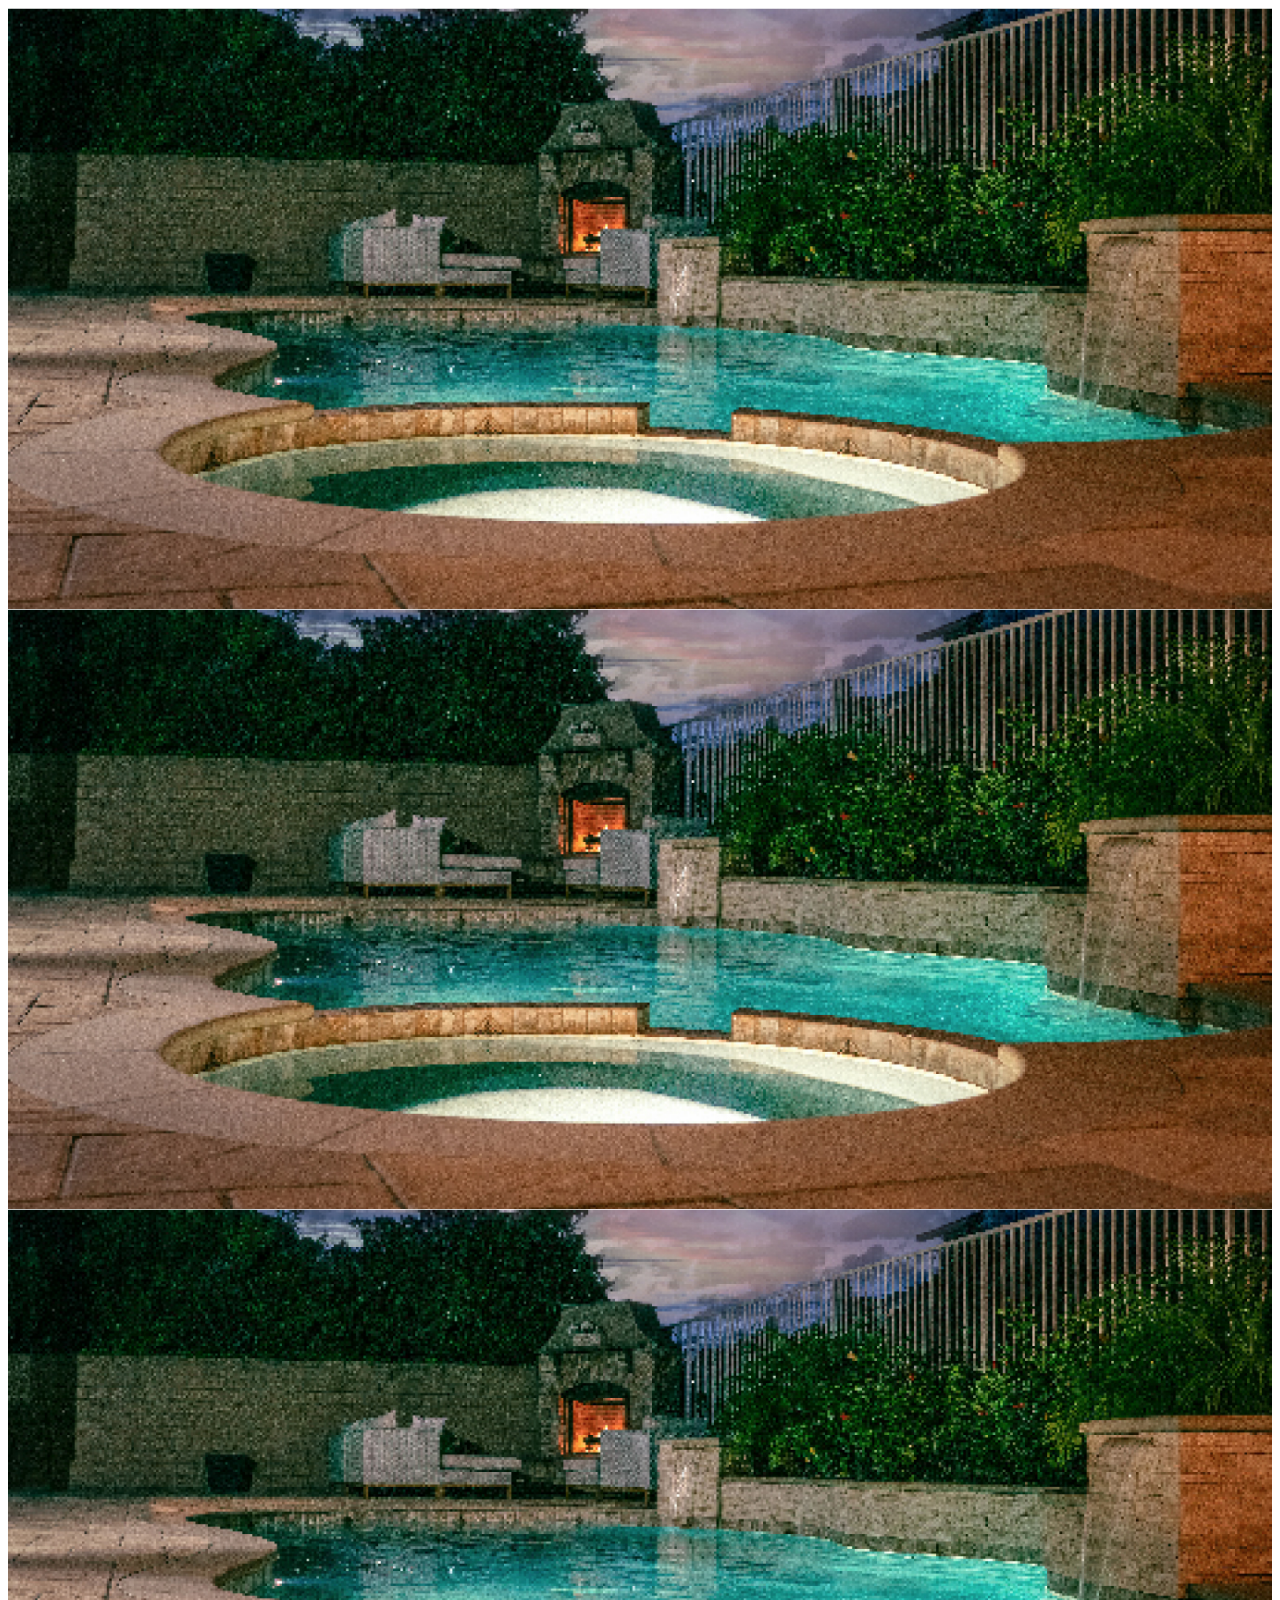
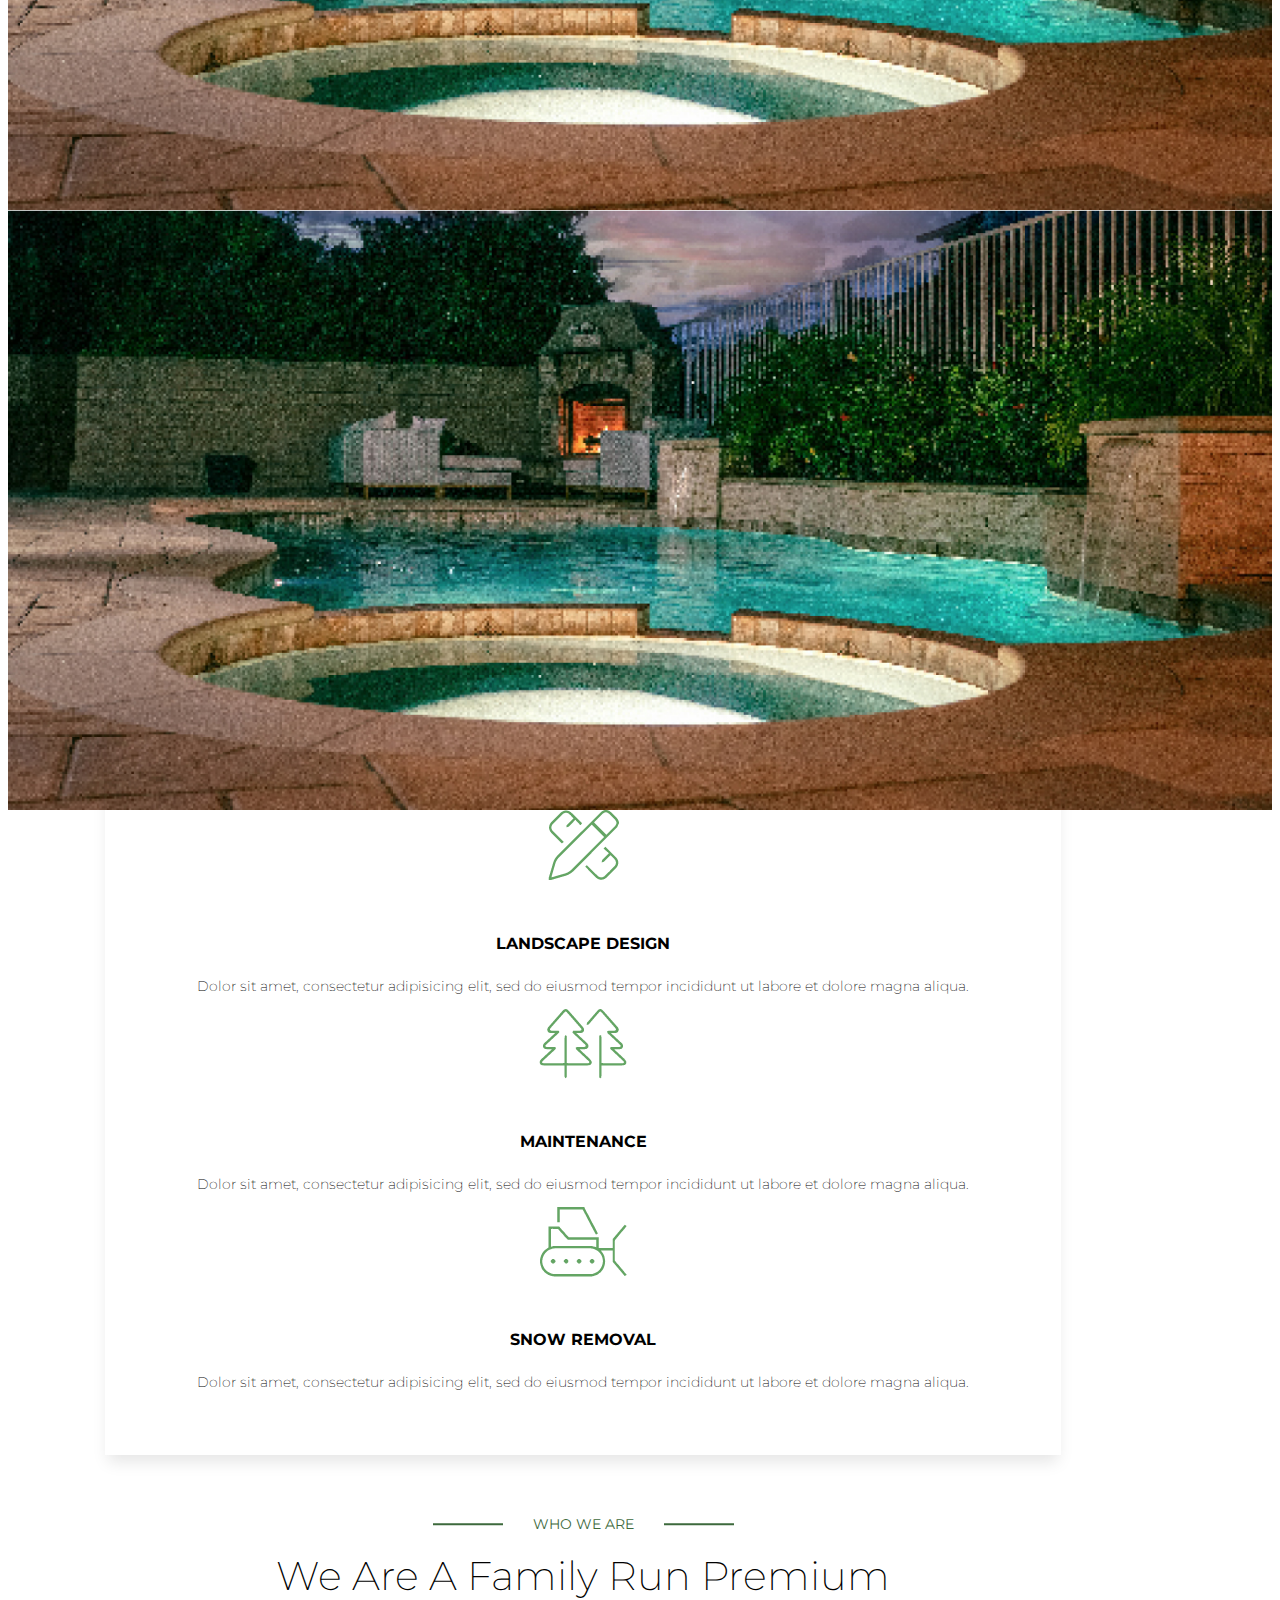
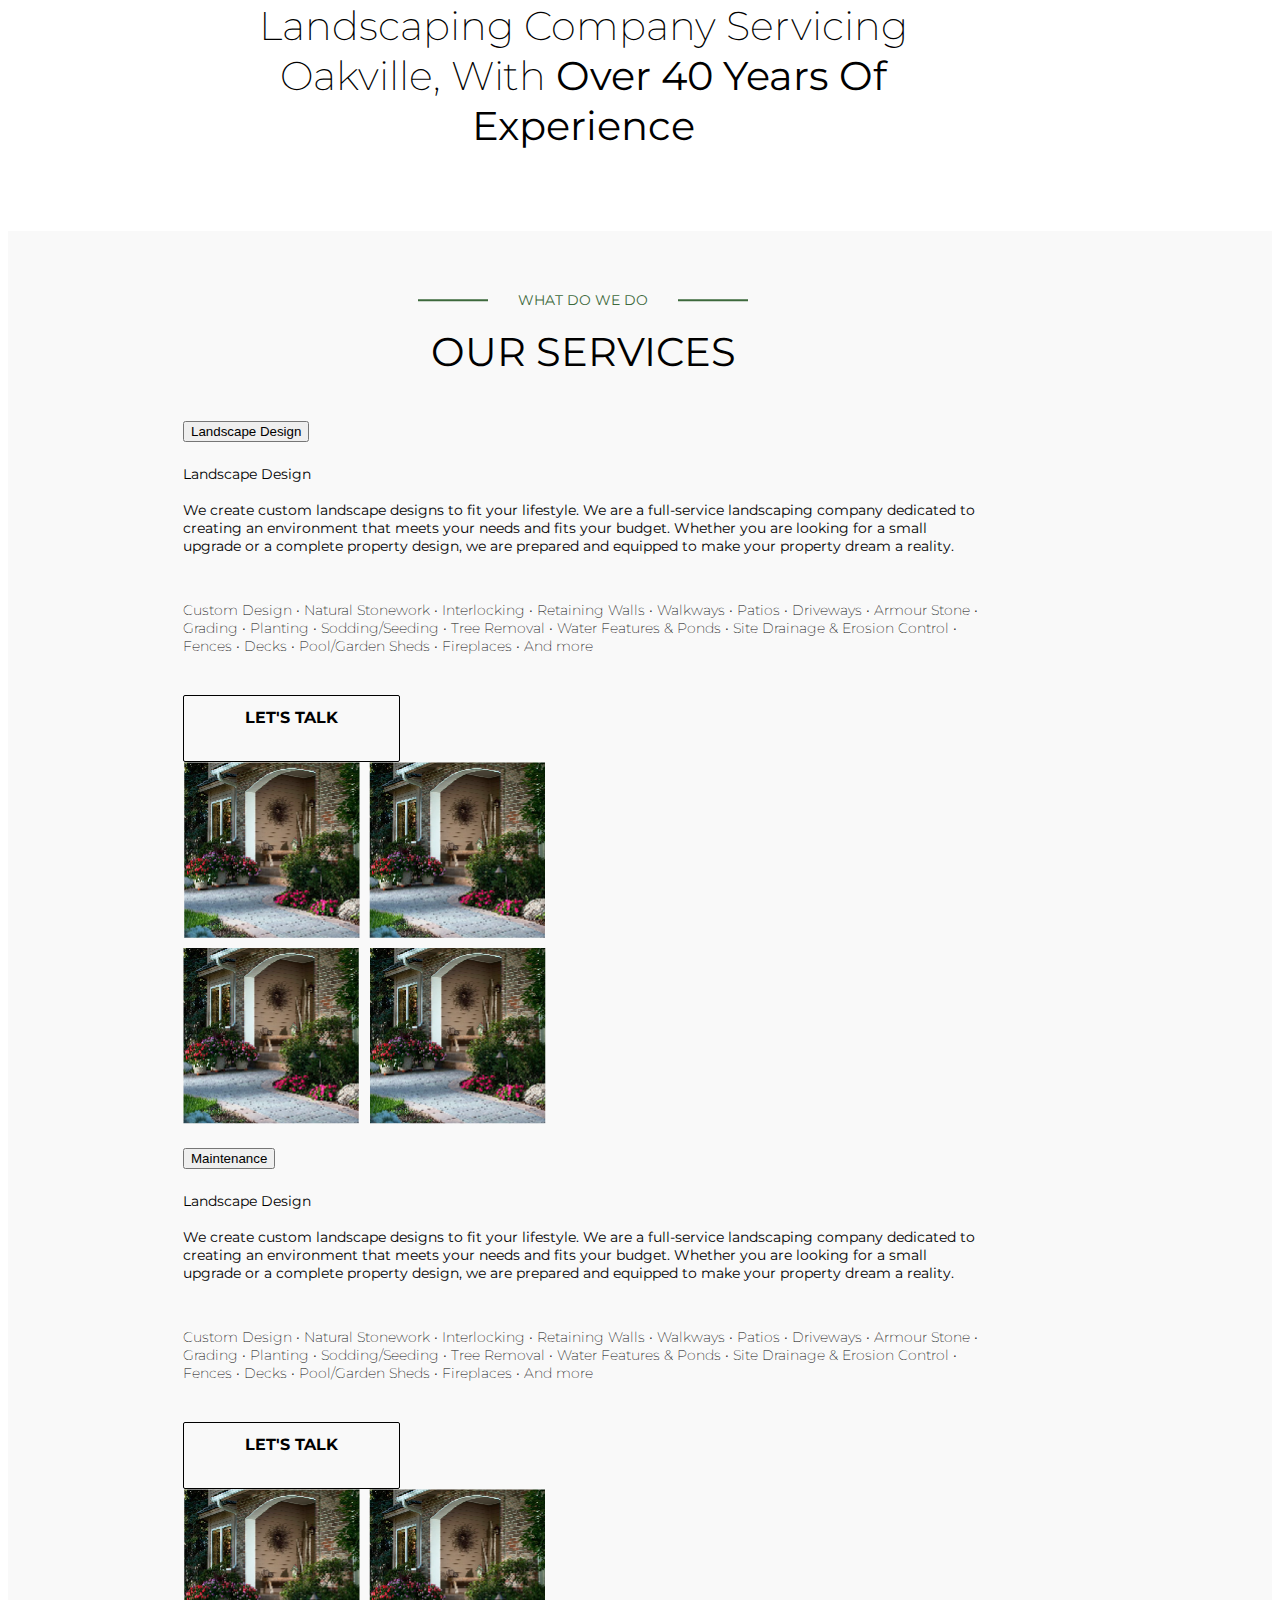
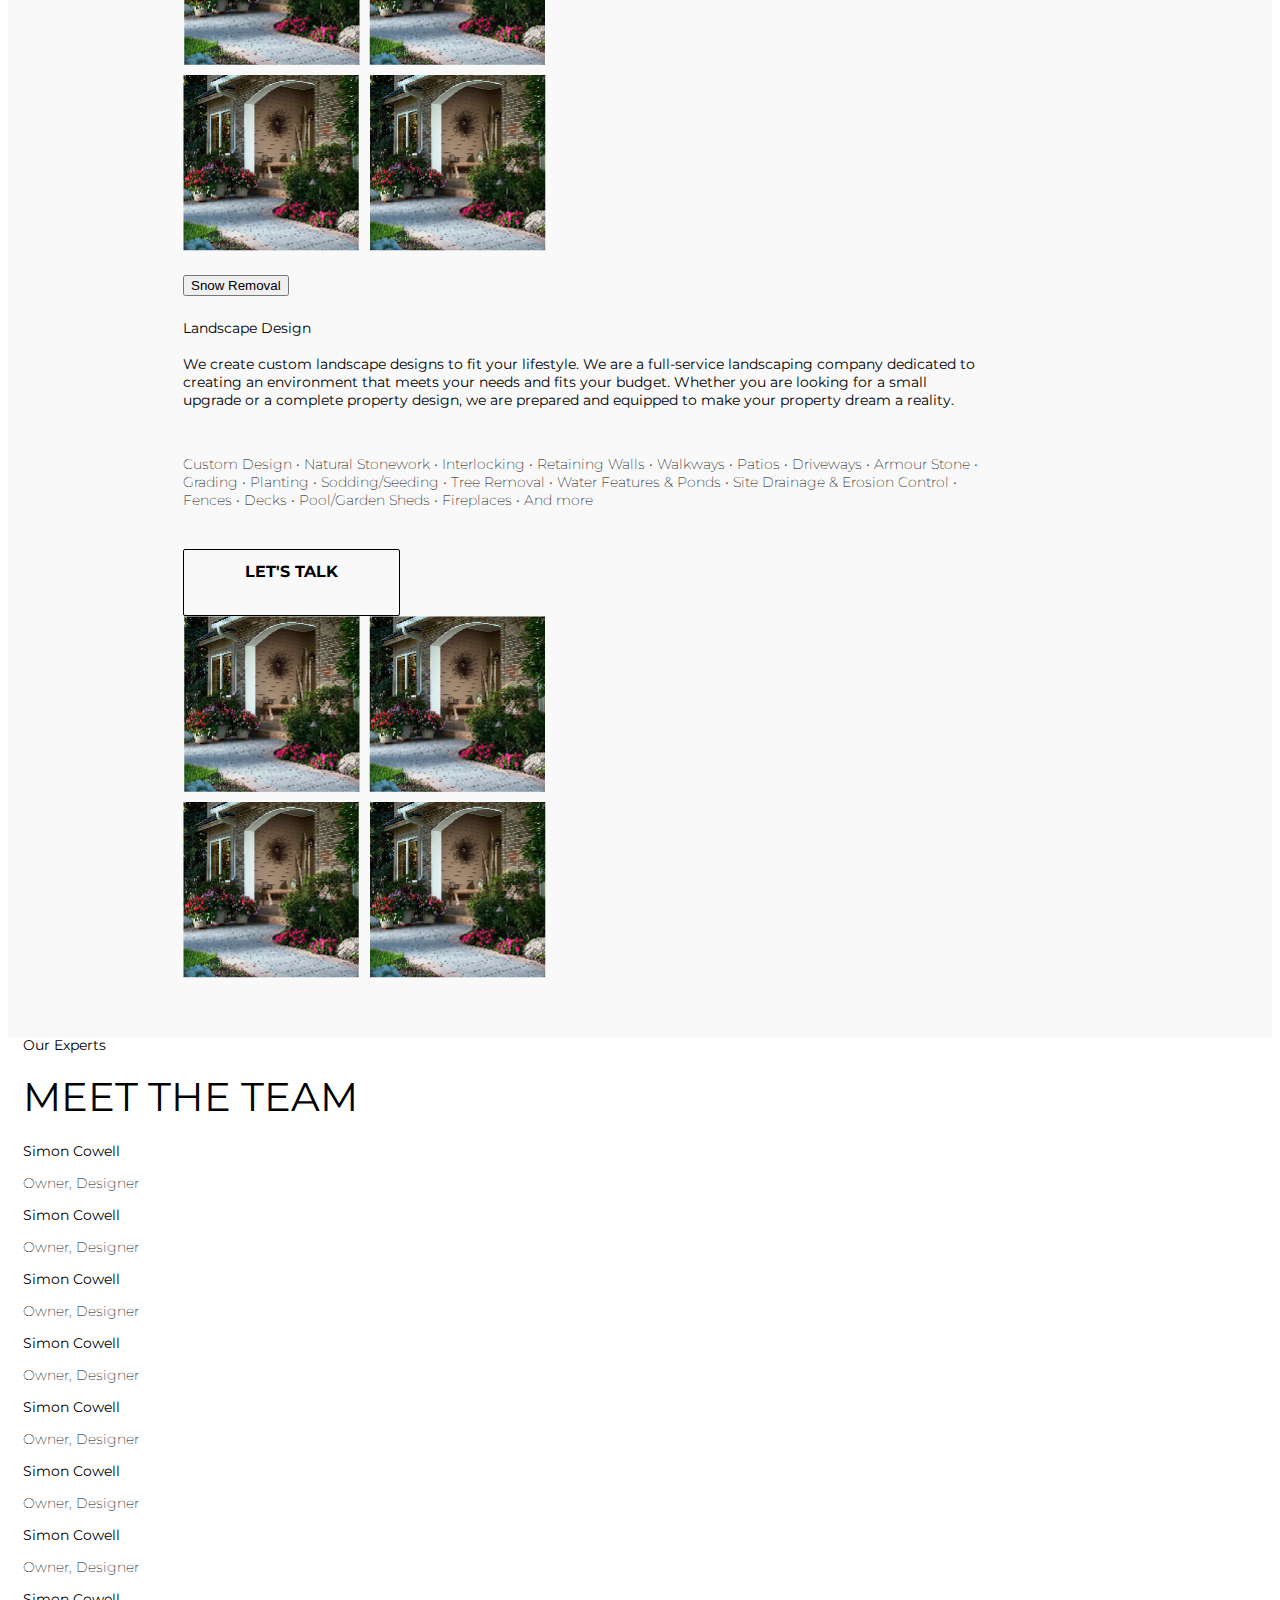
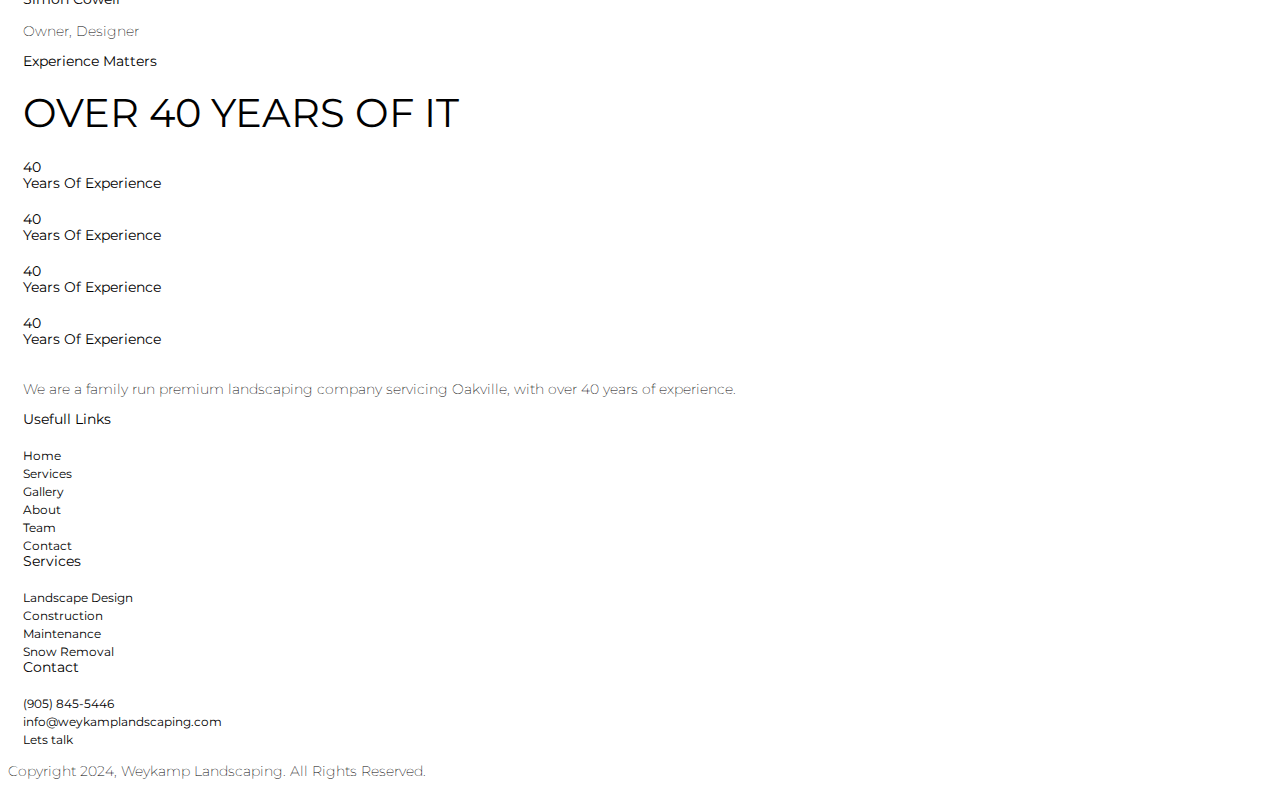
==== index.html @ 3dce8bfa "upload" ====
<!DOCTYPE html>
<html>
<head>
	<meta charset="utf-8">
	<meta name="viewport" content="width=device-width, initial-scale=1">
	<title>WEYCAMP</title>
	<link rel="preconnect" href="https://fonts.googleapis.com">
<link rel="preconnect" href="https://fonts.gstatic.com" crossorigin>
<link href="https://fonts.googleapis.com/css2?family=Montserrat:ital,wght@0,100..900;1,100..900&display=swap" rel="stylesheet">
	<link rel="stylesheet" type="text/css" href="css/style.css">
	<link href="https://cdn.jsdelivr.net/npm/bootstrap@5.2.0-beta1/dist/css/bootstrap.min.css" rel="stylesheet" integrity="sha384-0evHe/X+R7YkIZDRvuzKMRqM+OrBnVFBL6DOitfPri4tjfHxaWutUpFmBp4vmVor" crossorigin="anonymous">
	<link rel="stylesheet" href="https://cdnjs.cloudflare.com/ajax/libs/slick-carousel/1.8.1/slick-theme.css" integrity="sha512-6lLUdeQ5uheMFbWm3CP271l14RsX1xtx+J5x2yeIDkkiBpeVTNhTqijME7GgRKKi6hCqovwCoBTlRBEC20M8Mg==" crossorigin="anonymous" referrerpolicy="no-referrer">
	<link rel="stylesheet" href="https://cdnjs.cloudflare.com/ajax/libs/slick-carousel/1.8.1/slick.min.css" integrity="sha512-yHknP1/AwR+yx26cB1y0cjvQUMvEa2PFzt1c9LlS4pRQ5NOTZFWbhBig+X9G9eYW/8m0/4OXNx8pxJ6z57x0dw==" crossorigin="anonymous" referrerpolicy="no-referrer">
</head>
<body>
<div id="wrapper">
	<div class="banner">
		<div class="row">
				<div class="col-12">
					<div class="banner-slider">
						<div class="imgbox">
							<img src="images/banner.jpg" alt="Banner Image">
						</div>
						<div class="imgbox">
							<img src="images/banner.jpg" alt="Banner Image">
						</div>
						<div class="imgbox">
							<img src="images/banner.jpg" alt="Banner Image">
						</div>
						<div class="imgbox">
							<img src="images/banner.jpg" alt="Banner Image">
						</div>
					</div>
				</div>
			</div>
	</div>
<div class="banner-services">
	<div class="container">
		<div class="row">
			<div class="col-12">
				<div class="main-services">
					<div class="row">
						<div class="col-12 col-md-4">
							<div class="imgbox">
								<img src="images/pencil.png" alt="Icon">
							</div>
							<div class="contentbox">
								<h6>landscape Design</h6>
								<p>Dolor sit amet, consectetur adipisicing elit, sed do eiusmod tempor incididunt ut labore et dolore magna aliqua.</p>
							</div>
						</div>
						<div class="col-12 col-md-4">
							<div class="imgbox">
								<img src="images/tree.png" alt="Icon">
							</div>
							<div class="contentbox">
								<h6>maintenance</h6>
								<p>Dolor sit amet, consectetur adipisicing elit, sed do eiusmod tempor incididunt ut labore et dolore magna aliqua.</p>
							</div>
						</div>
						<div class="col-12 col-md-4">
							<div class="imgbox">
								<img src="images/folder.png" alt="Icon">
							</div>
							<div class="contentbox">
								<h6>snow removal</h6>
								<p>Dolor sit amet, consectetur adipisicing elit, sed do eiusmod tempor incididunt ut labore et dolore magna aliqua.</p>
							</div>
						</div>
					</div>
				</div>
			</div>
		</div>
	</div>
</div>
<section class="whoweare">
	<div class="container">
		<div class="row">
			<div class="col-12">
				<div class="contentbox">
					<h6 class="brown-one">Who we are</h6>
					<h1><span class="extra-light">We are a family run premium landscaping company servicing Oakville, with</span> over 40 years of experience</h1>
				</div>
			</div>
		</div>
	</div>
</section>
<section class="our-services">
        <div class="container">
            <div class="row">
                <div class="col-12">
                    <div class="contentbox">
                        <h6 class="brown-one">What do we do</h6>
                        <h2>Our Services</h2>
                    </div>
                </div>
            </div>
            <div class="row">
                <div class="accordion" id="accordionExample">
                    <div class="accordion-item">
                        <h2 class="accordion-header" id="headingOne">
                            <button class="accordion-button" type="button" data-bs-toggle="collapse" data-bs-target="#collapseOne" aria-expanded="true" aria-controls="collapseOne">
                                Landscape Design
                            </button>
                        </h2>
                        <div id="collapseOne" class="accordion-collapse collapse show" aria-labelledby="headingOne" data-bs-parent="#accordionExample">
                            <div class="accordion-body">
                                <div class="row align-items-center">
                                    <div class="col-12 col-md-8">
                                        <h6>Landscape Design</h6>
                                        <p class="regular">We create custom landscape designs to fit your lifestyle. We are a full-service landscaping company dedicated to creating an environment that meets your needs and fits your budget. Whether you are looking for a small upgrade or a complete property design, we are prepared and equipped to make your property dream a reality.</p><br>
                                        <p>Custom Design • Natural Stonework • Interlocking • Retaining Walls • Walkways • Patios • Driveways • Armour Stone • Grading • Planting • Sodding/Seeding • Tree Removal • Water Features & Ponds • Site Drainage & Erosion Control • Fences • Decks • Pool/Garden Sheds • Fireplaces • And more</p>
                                        <div class="btn-box">
                                            <a href="" class="mt-btn">Let's Talk</a>
                                        </div>
                                    </div>
                                    <div class="col-12 col-md-4">
                                        <div class="imgbox">
                                            <img src="images/gallery.png" alt="Gallery-Tab">
                                        </div>
                                    </div>
                                </div>
                            </div>
                        </div>
                    </div>
                    <div class="accordion-item">
                        <h2 class="accordion-header" id="headingTwo">
                            <button class="accordion-button collapsed" type="button" data-bs-toggle="collapse" data-bs-target="#collapseTwo" aria-expanded="false" aria-controls="collapseTwo">
                                Maintenance
                            </button>
                        </h2>
                        <div id="collapseTwo" class="accordion-collapse collapse" aria-labelledby="headingTwo" data-bs-parent="#accordionExample">
                             <div class="accordion-body">
                                <div class="row align-items-center">
                                    <div class="col-12 col-md-8">
                                        <h6>Landscape Design</h6>
                                        <p class="regular">We create custom landscape designs to fit your lifestyle. We are a full-service landscaping company dedicated to creating an environment that meets your needs and fits your budget. Whether you are looking for a small upgrade or a complete property design, we are prepared and equipped to make your property dream a reality.</p><br>
                                        <p>Custom Design • Natural Stonework • Interlocking • Retaining Walls • Walkways • Patios • Driveways • Armour Stone • Grading • Planting • Sodding/Seeding • Tree Removal • Water Features & Ponds • Site Drainage & Erosion Control • Fences • Decks • Pool/Garden Sheds • Fireplaces • And more</p>
                                        <div class="btn-box">
                                            <a href="" class="mt-btn">Let's Talk</a>
                                        </div>
                                    </div>
                                    <div class="col-12 col-md-4">
                                        <div class="imgbox">
                                            <img src="images/gallery.png" alt="Gallery-Tab">
                                        </div>
                                    </div>
                                </div>
                            </div>
                        </div>
                    </div>
                    <div class="accordion-item">
                        <h2 class="accordion-header" id="headingThree">
                            <button class="accordion-button collapsed" type="button" data-bs-toggle="collapse" data-bs-target="#collapseThree" aria-expanded="false" aria-controls="collapseThree">
                                Snow Removal
                            </button>
                        </h2>
                        <div id="collapseThree" class="accordion-collapse collapse" aria-labelledby="headingThree" data-bs-parent="#accordionExample">
                             <div class="accordion-body">
                                <div class="row align-items-center">
                                    <div class="col-12 col-md-8">
                                        <h6>Landscape Design</h6>
                                        <p class="regular">We create custom landscape designs to fit your lifestyle. We are a full-service landscaping company dedicated to creating an environment that meets your needs and fits your budget. Whether you are looking for a small upgrade or a complete property design, we are prepared and equipped to make your property dream a reality.</p><br>
                                        <p>Custom Design • Natural Stonework • Interlocking • Retaining Walls • Walkways • Patios • Driveways • Armour Stone • Grading • Planting • Sodding/Seeding • Tree Removal • Water Features & Ponds • Site Drainage & Erosion Control • Fences • Decks • Pool/Garden Sheds • Fireplaces • And more</p>
                                        <div class="btn-box">
                                            <a href="" class="mt-btn">Let's Talk</a>
                                        </div>
                                    </div>
                                    <div class="col-12 col-md-4">
                                        <div class="imgbox">
                                            <img src="images/gallery.png" alt="Gallery-Tab">
                                        </div>
                                    </div>
                                </div>
                            </div>
                        </div>
                    </div>
                    <!-- Add more accordion items as needed -->
                </div>
            </div>
        </div>
    </section>
<section class="our-experts">
	<div class="container">
		<div class="row">
			<div class="col-12">
				<div class="contentbox">
					<h6>Our Experts</h6>
					<h2>Meet the team</h2>
				</div>
			</div>
			<div class="col-3">
				<div class="imgbox">
					<img src="" alt="">
				</div>
				<div class="contentbox">
					<span>Simon Cowell</span>
					<p>Owner, Designer</p>
				</div>
			</div>
			<div class="col-3">
				<div class="imgbox">
					<img src="" alt="">
				</div>
				<div class="contentbox">
					<span>Simon Cowell</span>
					<p>Owner, Designer</p>
				</div>
			</div>
			<div class="col-3">
				<div class="imgbox">
					<img src="" alt="">
				</div>
				<div class="contentbox">
					<span>Simon Cowell</span>
					<p>Owner, Designer</p>
				</div>
			</div>
			<div class="col-3">
				<div class="imgbox">
					<img src="" alt="">
				</div>
				<div class="contentbox">
					<span>Simon Cowell</span>
					<p>Owner, Designer</p>
				</div>
			</div>
			<div class="col-3">
				<div class="imgbox">
					<img src="" alt="">
				</div>
				<div class="contentbox">
					<span>Simon Cowell</span>
					<p>Owner, Designer</p>
				</div>
			</div>
			<div class="col-3">
				<div class="imgbox">
					<img src="" alt="">
				</div>
				<div class="contentbox">
					<span>Simon Cowell</span>
					<p>Owner, Designer</p>
				</div>
			</div>
			<div class="col-3">
				<div class="imgbox">
					<img src="" alt="">
				</div>
				<div class="contentbox">
					<span>Simon Cowell</span>
					<p>Owner, Designer</p>
				</div>
			</div>
			<div class="col-3">
				<div class="imgbox">
					<img src="" alt="">
				</div>
				<div class="contentbox">
					<span>Simon Cowell</span>
					<p>Owner, Designer</p>
				</div>
			</div>
		</div>
	</div>
</section>
<section class="experience-matters">
	<div class="container">
		<div class="row">
			<div class="col-12">
				<div class="contentbox">
					<h6>experience matters</h6>
					<h1>over 40 years of it</h1>
				</div>
			</div>
			<div class="col-3">
				<div class="years-expert">
					<span>40</span>
					<h6>years of experience</h6>
				</div>
			</div>
			<div class="col-3">
				<div class="years-expert">
					<span>40</span>
					<h6>years of experience</h6>
				</div>
			</div>
			<div class="col-3">
				<div class="years-expert">
					<span>40</span>
					<h6>years of experience</h6>
				</div>
			</div>
			<div class="col-3">
				<div class="years-expert">
					<span>40</span>
					<h6>years of experience</h6>
				</div>
			</div>
		</div>
	</div>
</section>
<div class="image-gallery">
	<div class="container">
		<div class="row">
			<div class="col-12">
				<div class="contentbox">

				</div>
			</div>
		</div>
	</div>
</div>
<footer>
	<div class="container">
		<div class="row">
			<div class="col-3">
				<div class="footer-logo">
					<img src="" alt="">
				</div>
				<div class="footer-content">
					<p>We are a family run premium landscaping company servicing Oakville, with over 40 years of experience.</p>
				</div>
				<div class="col-3">
					<h6>Usefull Links</h6>
					<ul>
						<li>
							<a href="#" class="footer-link">Home</a>
						</li>
						<li>
							<a href="#" class="footer-link">Services</a>
						</li>
						<li>
							<a href="#" class="footer-link">Gallery</a>
						</li>
						<li>
							<a href="#" class="footer-link">About</a>
						</li>
						<li>
							<a href="#" class="footer-link">Team</a>
						</li>
						<li>
							<a href="#" class="footer-link">Contact</a>
						</li>
					</ul>
				</div>
				<div class="col-3">
					<h6>Services</h6>
					<ul>
						<li>
							<a href="#" class="footer-link">Landscape Design</a>
						</li>
						<li>
							<a href="#" class="footer-link">Construction</a>
						</li>
						<li>
							<a href="#" class="footer-link">Maintenance</a>
						</li>
						<li>
							<a href="#" class="footer-link">Snow Removal</a>
						</li>
					</ul>
				</div>
				<div class="col-3">
					<h6>Contact</h6>
					<ul>
						<li>
							<a href="#" class="footer-link"><img src="" alt="">(905) 845-5446</a>
						</li>
						<li>
							<a href="#" class="footer-link"><img src="" alt="">info@weykamplandscaping.com</a>
						</li>
						<div class="btn-box">
							<a href="" class="footer-btn">
								Lets talk
							</a>
						</div>
					</ul>
				</div>
		</div>
	</div>
</div>
<div class="row">
	<div class="col-12">
		<div class="contentbox">
			<p>Copyright 2024, Weykamp Landscaping. All Rights Reserved.</p>
		</div>
	</div>
</div>
</footer>


<script src="https://ajax.googleapis.com/ajax/libs/jquery/3.6.0/jquery.min.js"></script>
<script src="js/custom.js"></script>

<script src="https://cdn.jsdelivr.net/npm/bootstrap@5.0.2/dist/js/bootstrap.bundle.min.js" integrity="sha384-MrcW6ZMFYlzcLA8Nl+NtUVF0sA7MsXsP1UyJoMp4YLEuNSfAP+JcXn/tWtIaxVXM" crossorigin="anonymous"></script>
<script src="https://cdnjs.cloudflare.com/ajax/libs/slick-carousel/1.8.1/slick.min.js" integrity="sha512-XtmMtDEcNz2j7ekrtHvOVR4iwwaD6o/FUJe6+Zq+HgcCsk3kj4uSQQR8weQ2QVj1o0Pk6PwYLohm206ZzNfubg==" crossorigin="anonymous" referrerpolicy="no-referrer"></script>
</body>
</html>
---- css/style.css ----
html, body {

	 -webkit-font-smoothing: antialiased;
	-moz-osx-font-smoothing: grayscale;
}
/* RESET  */
body {font: 400 14px/18px 'Montserrat'; min-width: 320px; color: #000; }
body.nav-open .top {
  -webkit-transform: translateY(7.3px) rotateZ(45deg);
  -moz-transform: translateY(7.3px) rotateZ(45deg);
  -ms-transform: translateY(7.3px) rotateZ(45deg);
  -o-transform: translateY(7.3px) rotateZ(45deg);
  transform: translateY(7.3px) rotateZ(45deg);
}
body.nav-open .middle {width: 0 !important; }
body.nav-open .bottom { 
  -webkit-transform: translateY(-8.8px) rotateZ(-45deg);
  -moz-transform: translateY(-8.8px) rotateZ(-45deg);
  -ms-transform: translateY(-8.8px) rotateZ(-45deg);
  -o-transform: translateY(-8.8px) rotateZ(-45deg);
  transform: translateY(-8.8px) rotateZ(-45deg);
}
.container { max-width: 1120px;}
.container,
.container-fluid{padding-left: 15px;padding-right: 15px;}

/* Media */


/* Wrapper CSS */
#wrapper{-moz-transition: all 0.25s linear;-webkit-transition: all 0.25s linear;-o-transition: all 0.25s linear;transition: all 0.25s linear;width: 100%;max-width: 100%;padding: 0;margin: 0;overflow: hidden;}


p {font: 200 14px/18px 'Montserrat'; color: #000; }

@media (min-width: 767.98px) {
    p {font-size: 14px;line-height: 18px;}
}

input:-webkit-input-placeholder { color: #000; }
input:-moz-placeholder { color: #000; }
input:-ms-input-placeholder { color: #000; }
input:-moz-placeholder { color: #000; }
input {border: 0px solid #000 !important;border-radius: 0 !important;font-size: 14px !important;height: 50px !important;line-height: 50px !important;color: #000 !important;}
label{font-size: 14px !important;line-height: 18px !important;color: #000 !important;}
textarea {min-height: 160px !important;height: 160px !important;max-height: 160px !important;border: 1px solid #000 !important;border-radius: 0 !important;resize: none !important;font-size: 20px !important;line-height: normal !important;}
input:focus,textarea:focus{outline: none !important; box-shadow: none !important;}
	

/* Media */
@media (min-width: 767.98px) {
    input{height: 60px !important;line-height: 60px !important;font-size: 20px !important;}
    label{font-size: 20px !important;line-height: 30px !important;}
    textarea {min-height: 230px !important;height: 230px !important;max-height: 230px !important;}
}

ul,
ol {list-style-type: none;margin: 0;padding: 0; }
button {outline: none; }
a {font-size: 12px;line-height: 16px;color: #000;-moz-transition: all 0.25s linear;-webkit-transition: all 0.25s linear;-o-transition: all 0.25s linear;transition: all 0.25s linear;outline: none !important;text-decoration: none;}
a:hover {text-decoration: none;color: #000850; }
a:focus, button:focus, input:focus{ outline: none !important; box-shadow: none !important; }
img {max-width: 100%;display: block;font-size: 12px;color: #000;}
h1 {font: 400 22px/40px 'Montserrat';margin: 0 0 20px !important;color: #000;text-transform: uppercase;}
@media (min-width: 767.98px) {
  h1 {font-size: 50px;line-height: 60px;margin-bottom: 20px; }
}
@media (min-width: 1199.98px) {
  h1 {font-size: 40px;line-height: 50px;}
}
h2 {font: 400 40px/50px 'Montserrat' !important;margin: 0 0 20px !important;color: #000 !important;text-transform: uppercase;}
h3 {font: 400 28px/36px 'Montserrat';margin: 0 0 20px;color: #000;text-transform: uppercase;}
h4 {font: 400 24px/30px 'Montserrat';margin: 0 0 20px;color: #000;text-transform: uppercase;}
h5 {font: 400 100%/100% 'Montserrat';margin: 0 0 20px;color: #000;text-transform: capitalize;}
h6 {font: 400 100%/100% 'Montserrat';margin: 0 0 20px;color: #000;text-transform: capitalize;}

.mt-btn{
text-decoration: none !important;display: block; color: #000;width: 100%;max-width:195px;height:45px;font-family: 'Montserrat';border-radius: 2px;line-height: 24px;text-align: center;vertical-align: middle; padding: 10px;font-size: 16px;font-weight: 700;margin: 0;background: transparent;transition: all .5s;text-transform: uppercase; border: 1px solid #000;}

.mt-btn:hover,.mt-btn:focus{background: #000;color: #fff; border: 1px solid #000 !important; opacity: 1 !important}

sub, sup { font-size: 75%; line-height: 0; vertical-align: baseline; }
sup { top: -.5em; }
::selection {color: #fff;background: #000;}
::-webkit-input-placeholder {color: #000;}
::-moz-placeholder {color: #000;}
:-ms-input-placeholder {color: #000;}
:-moz-placeholder {color: #000;}
.breadcrumb-item.active {color: #debe61;}
.pagination li .page-link {color: #000;}
.brown-one{color:#3d693c;text-transform: uppercase;margin-bottom: 20px;position: relative;display: inline-block;}
.brown-one::before{content: "";
    position: absolute;
    left: -100px;
    width: 70px;
    height: 1.5px;
    top: 50%;
    background: #3d693c;
    transform: translatey(-50%);}
 .brown-one::after{content: "";
    position: absolute;
    right: -100px;
    width: 70px;
    height: 1.5px;
    top: 50%;
    background: #3d693c;
    transform: translatey(-50%);}
.extra-light{font-weight:200;}
.regular{font-weight:400;}


.banner .banner-slider img{width:100%;height:auto;}

.banner-services{position: relative;}
.main-services{padding:50px 30px;max-width:80%;width:100%;box-shadow: 0px 10px 15px -3px rgba(0,0,0,0.1);margin:-50px auto 0;position: relative;z-index: 9999999;}
.banner-services .imgbox img{margin:0 auto;}
.banner-services .imgbox{margin-bottom:50px;}
.banner-services .contentbox h6{text-transform: uppercase; font-size:16px;line-height: 26px;color:#000;font-weight: 700;margin-bottom: 20px;text-align: center;}
.banner-services .contentbox p{text-align: center;}

.whoweare{padding:60px 0;}
.whoweare .contentbox{width:100%;max-width: 66%;margin: 0 auto;text-align: center;}
.whoweare .contentbox h1{text-transform: capitalize;}

.our-services{padding: 60px 0;background: #f8f8f8cc;}
.our-services .contentbox{text-align: center;}
.our-services .accordion{max-width: 800px;margin: 0 auto;}
.our-services .btn-box{margin-top:40px;}
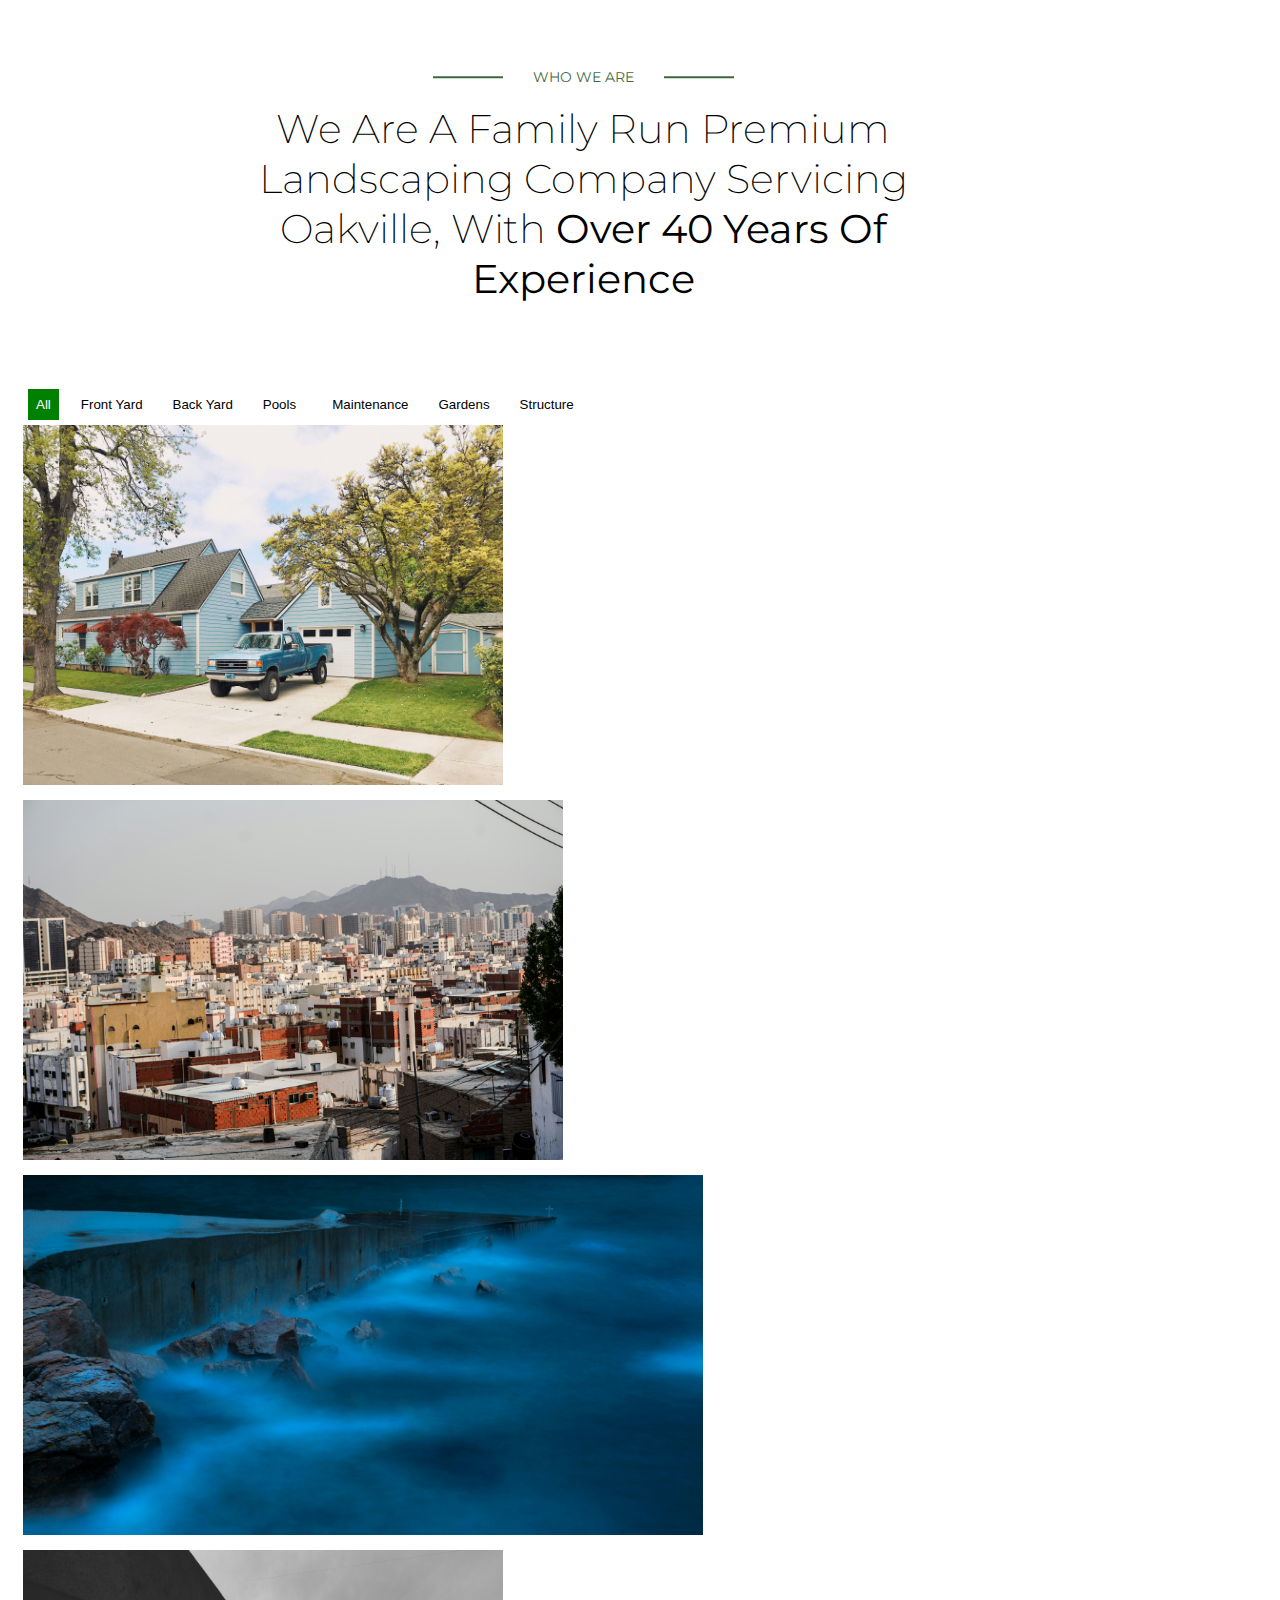
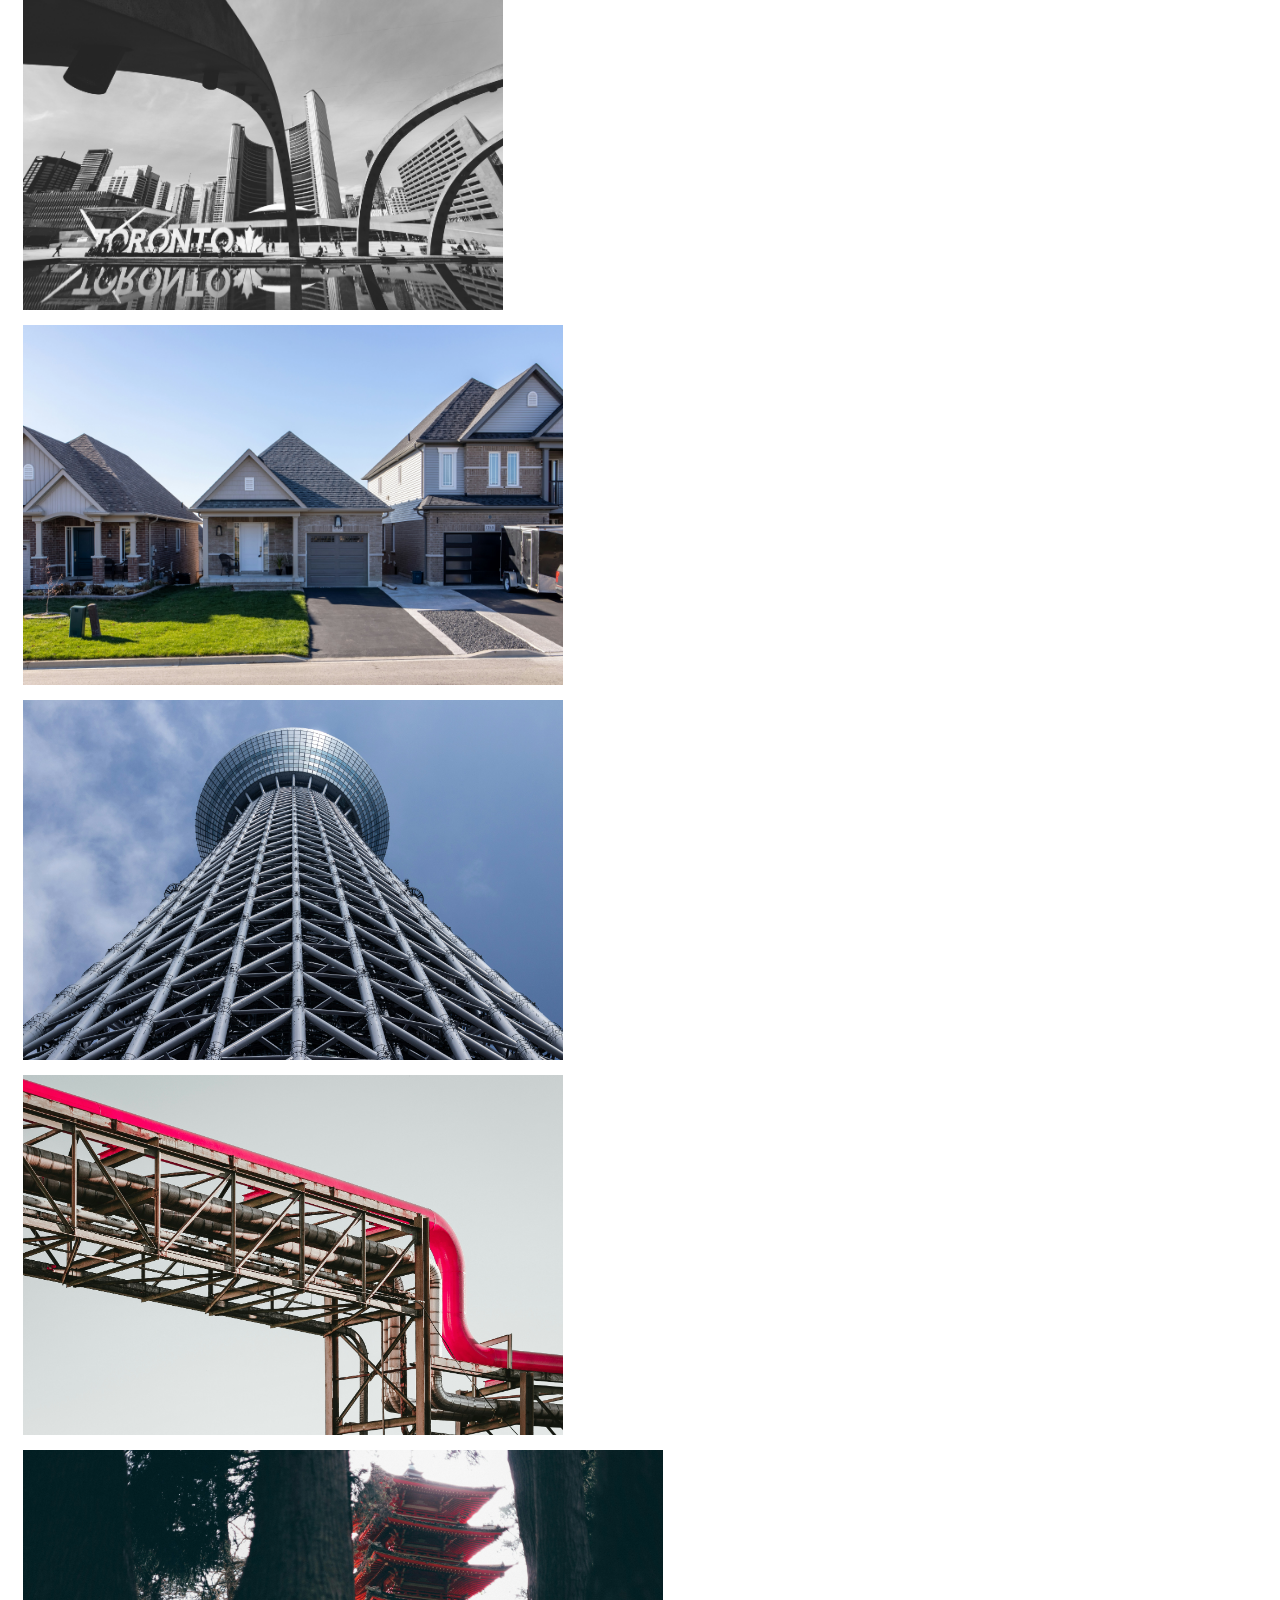
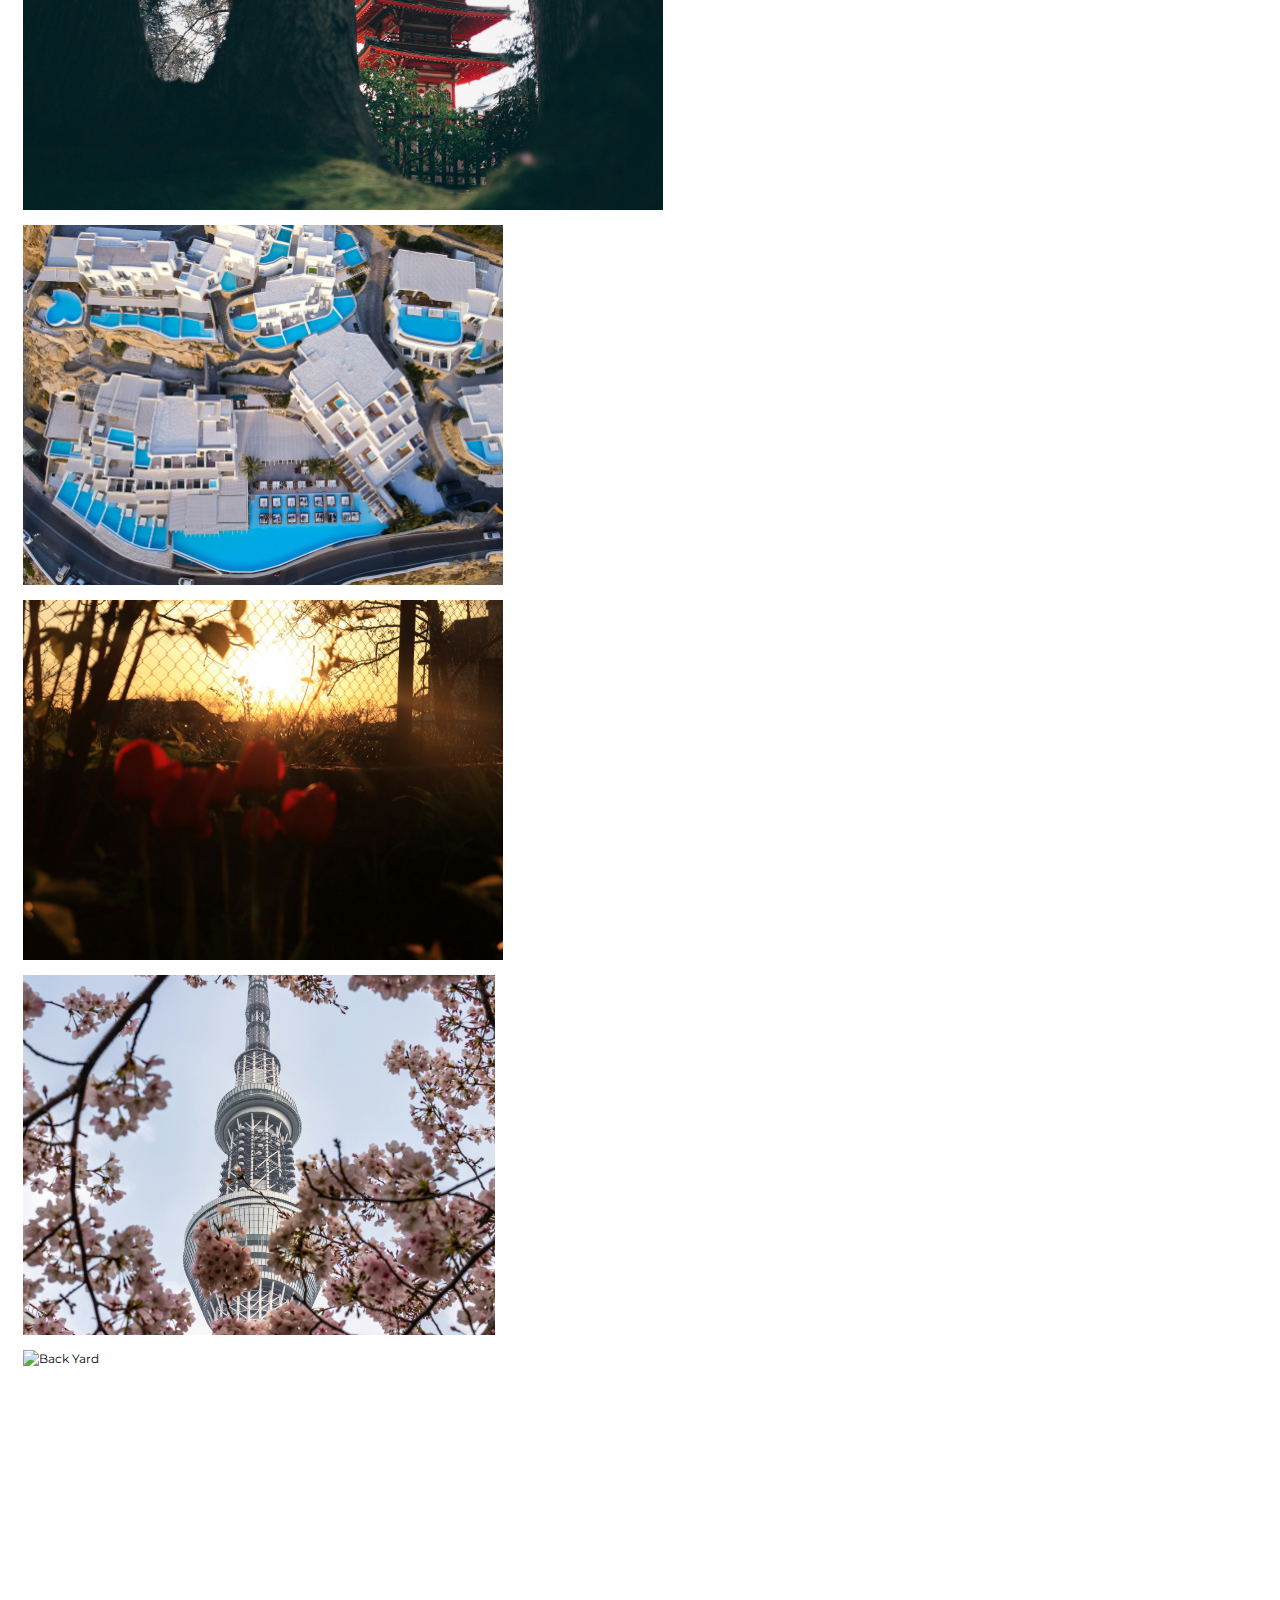
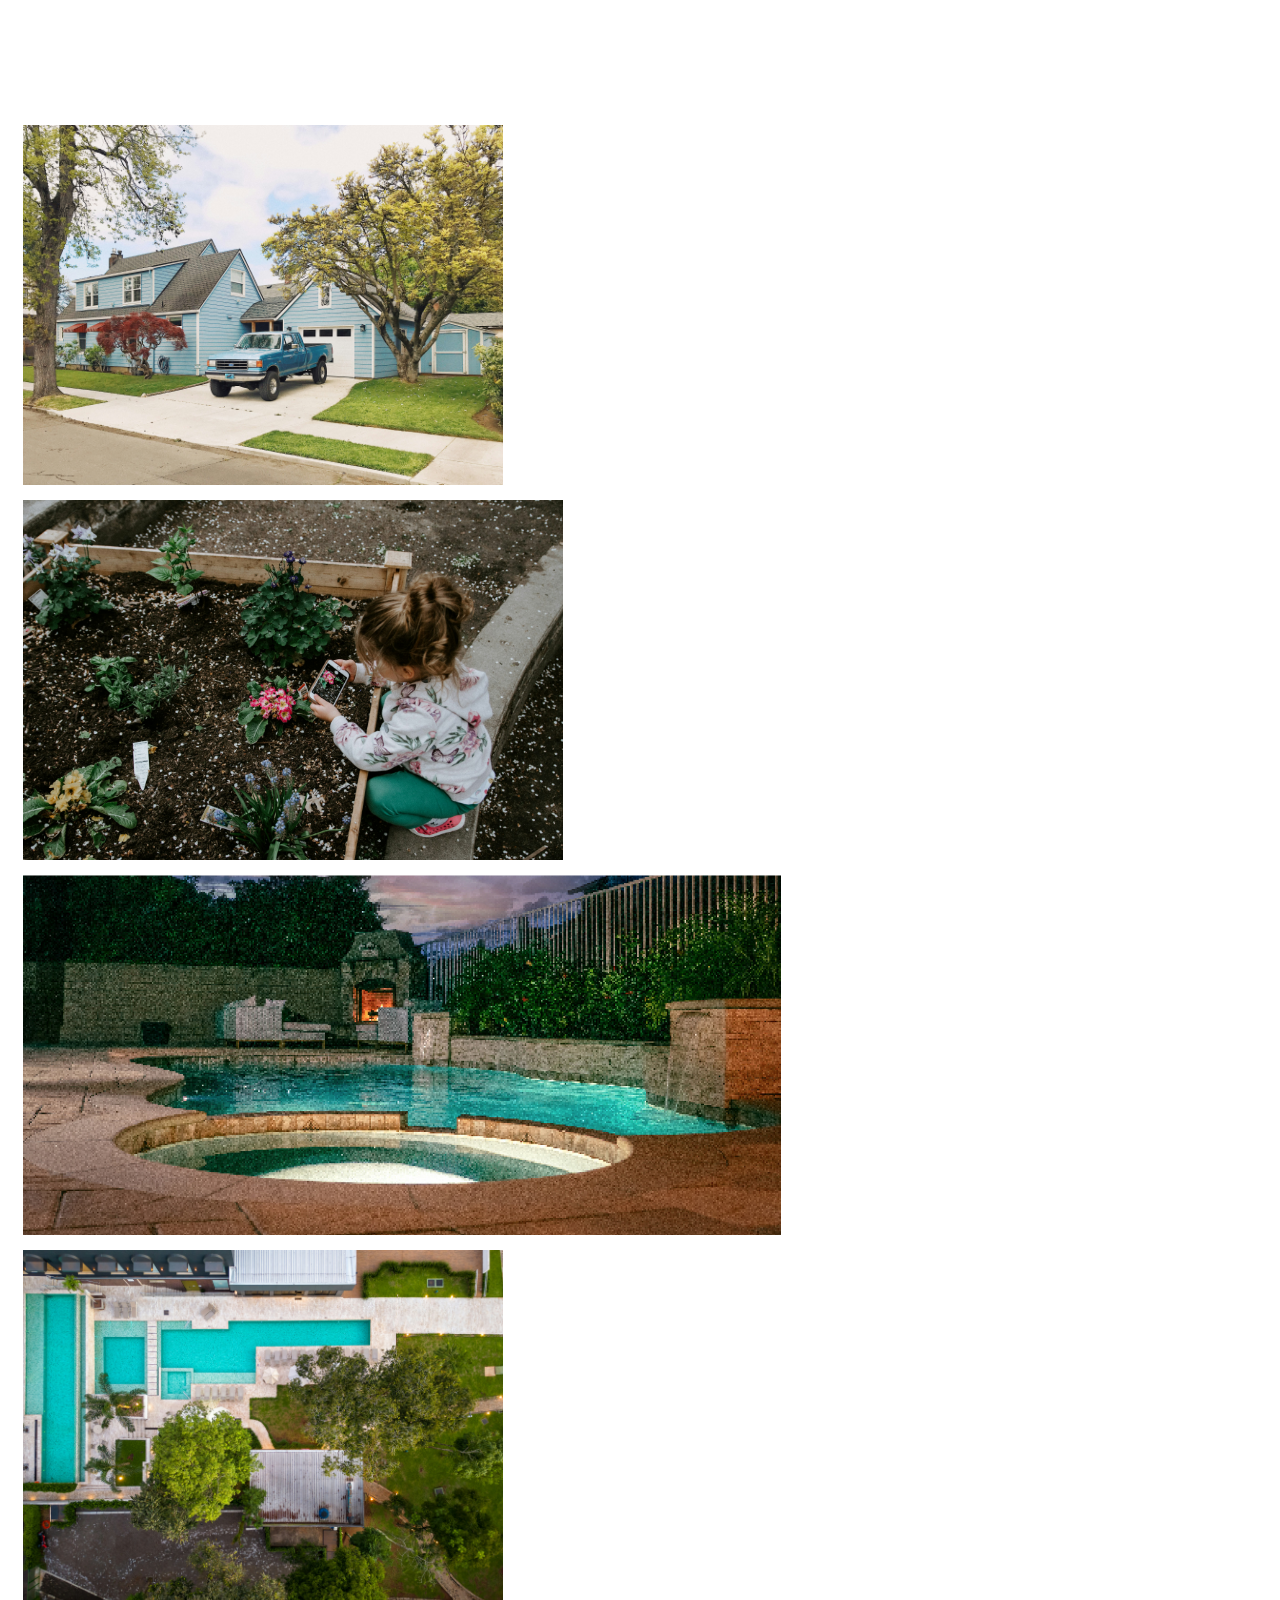
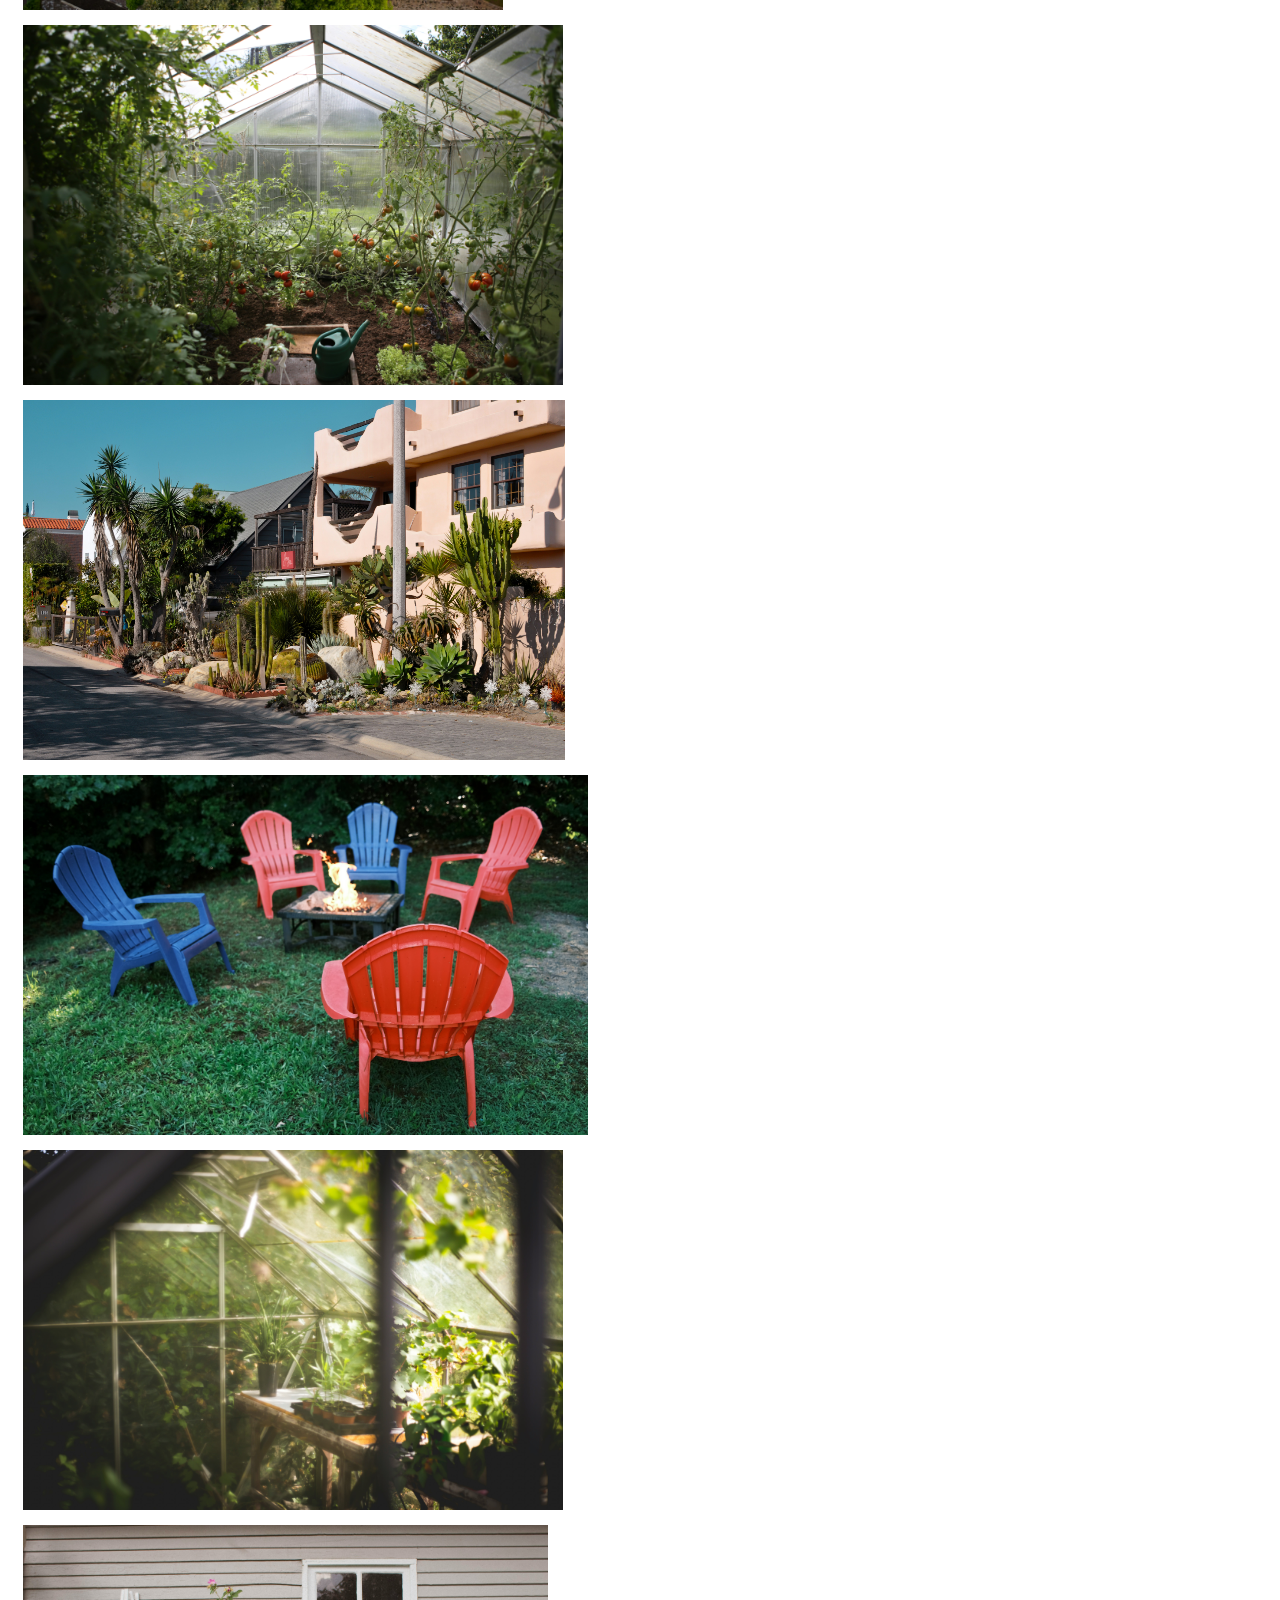
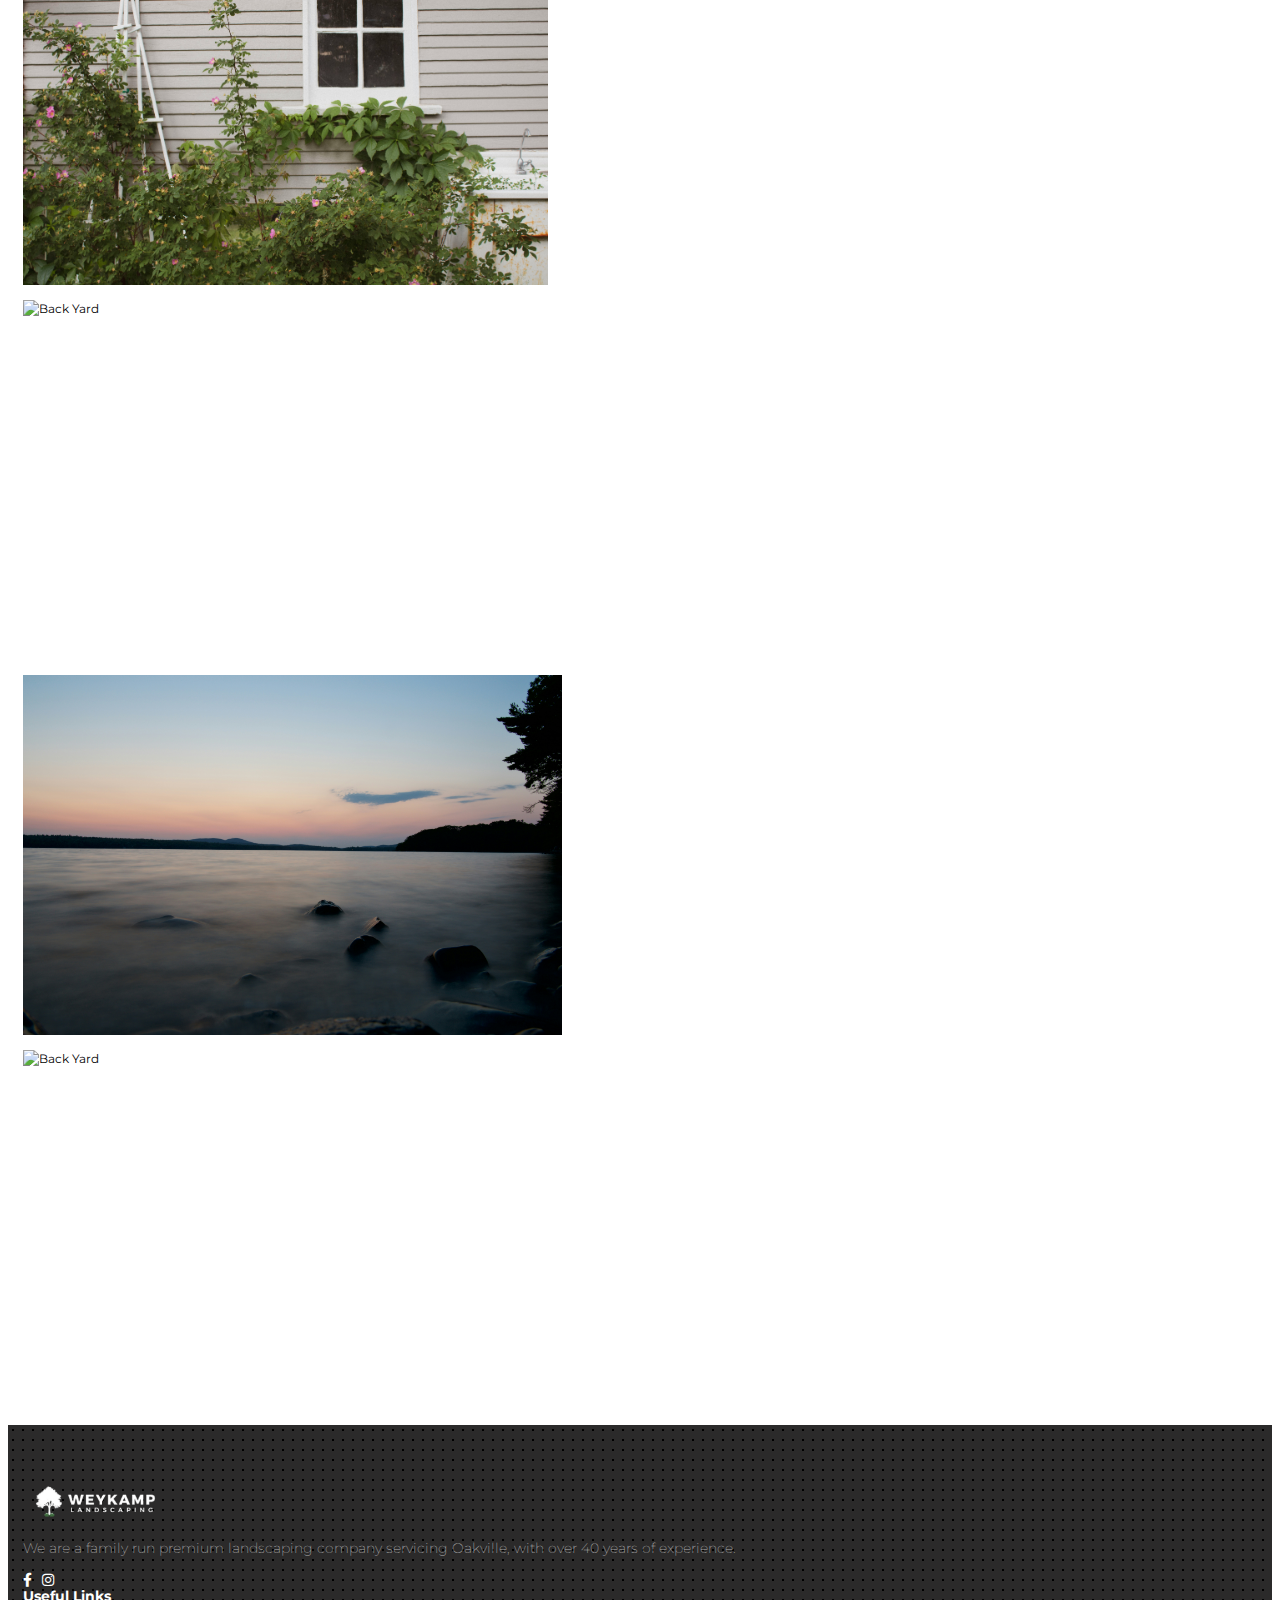
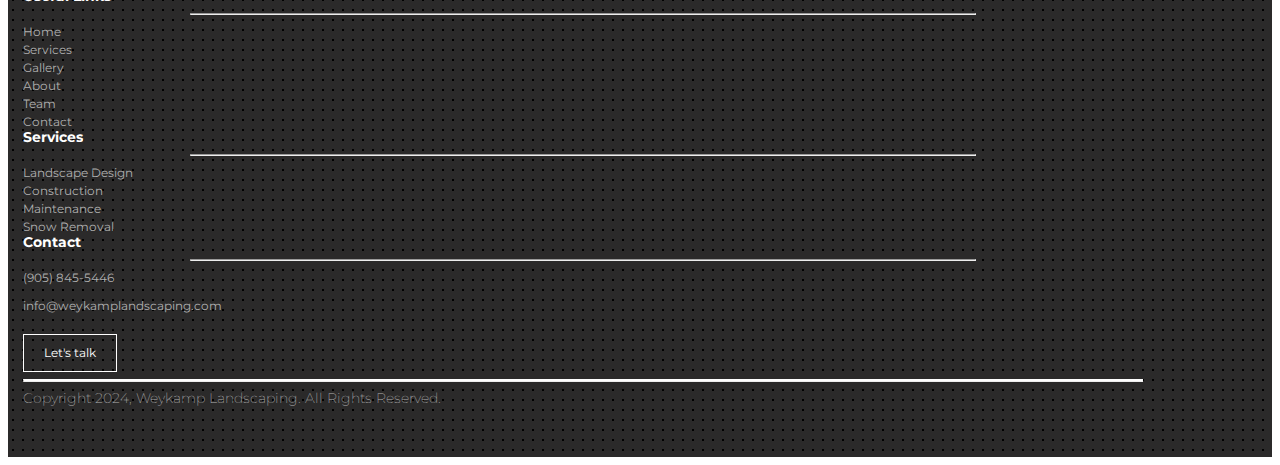
==== commit 27d8079e: "upload" ====
--- a/index.html
+++ b/index.html
@@ -11,10 +11,11 @@
 	<link href="https://cdn.jsdelivr.net/npm/bootstrap@5.2.0-beta1/dist/css/bootstrap.min.css" rel="stylesheet" integrity="sha384-0evHe/X+R7YkIZDRvuzKMRqM+OrBnVFBL6DOitfPri4tjfHxaWutUpFmBp4vmVor" crossorigin="anonymous">
 	<link rel="stylesheet" href="https://cdnjs.cloudflare.com/ajax/libs/slick-carousel/1.8.1/slick-theme.css" integrity="sha512-6lLUdeQ5uheMFbWm3CP271l14RsX1xtx+J5x2yeIDkkiBpeVTNhTqijME7GgRKKi6hCqovwCoBTlRBEC20M8Mg==" crossorigin="anonymous" referrerpolicy="no-referrer">
 	<link rel="stylesheet" href="https://cdnjs.cloudflare.com/ajax/libs/slick-carousel/1.8.1/slick.min.css" integrity="sha512-yHknP1/AwR+yx26cB1y0cjvQUMvEa2PFzt1c9LlS4pRQ5NOTZFWbhBig+X9G9eYW/8m0/4OXNx8pxJ6z57x0dw==" crossorigin="anonymous" referrerpolicy="no-referrer">
+	<link rel="stylesheet" href="https://cdnjs.cloudflare.com/ajax/libs/font-awesome/6.0.0-beta3/css/all.min.css">
 </head>
 <body>
 <div id="wrapper">
-	<div class="banner">
+	<!-- <div class="banner">
 		<div class="row">
 				<div class="col-12">
 					<div class="banner-slider">
@@ -33,8 +34,8 @@
 					</div>
 				</div>
 			</div>
-	</div>
-<div class="banner-services">
+	</div> -->
+<!-- <div class="banner-services">
 	<div class="container">
 		<div class="row">
 			<div class="col-12">
@@ -72,8 +73,8 @@
 			</div>
 		</div>
 	</div>
-</div>
-<section class="whoweare">
+</div> -->
+ <section class="whoweare">
 	<div class="container">
 		<div class="row">
 			<div class="col-12">
@@ -84,8 +85,8 @@
 			</div>
 		</div>
 	</div>
-</section>
-<section class="our-services">
+</section> 
+<!-- <section class="our-services">
         <div class="container">
             <div class="row">
                 <div class="col-12">
@@ -175,12 +176,11 @@
                             </div>
                         </div>
                     </div>
-                    <!-- Add more accordion items as needed -->
                 </div>
             </div>
         </div>
-    </section>
-<section class="our-experts">
+    </section> -->
+<!-- <section class="our-experts">
 	<div class="container">
 		<div class="row">
 			<div class="col-12">
@@ -263,8 +263,8 @@
 			</div>
 		</div>
 	</div>
-</section>
-<section class="experience-matters">
+</section> -->
+<!-- <section class="experience-matters">
 	<div class="container">
 		<div class="row">
 			<div class="col-12">
@@ -299,100 +299,173 @@
 			</div>
 		</div>
 	</div>
-</section>
-<div class="image-gallery">
+</section> -->
+<!-- image filtering -->
+<div class="container text-center mt-4">
+	<div class="btn-group" role="group" aria-label="Filter Buttons">
+		<div class="btn-row">
+			<button type="button" class="filter-btn filter-active" data-filter="all">All</button>
+		  <button type="button" class="filter-btn" data-filter="front-yard">Front Yard</button>
+		  <button type="button" class="filter-btn" data-filter="back-yard">Back Yard</button>
+		  <button type="button" class="filter-btn" data-filter="pools">Pools</button>
+		</div>
+		<div class="btn-row">
+		  <button type="button" class="filter-btn" data-filter="maintenance">Maintenance</button>
+		  <button type="button" class="filter-btn" data-filter="garden">Gardens</button>
+		  <button type="button" class="filter-btn" data-filter="structure">Structure</button>
+		</div>
+	  </div>
+	<div class="row mt-4">
+		<div class="col-lg-3 col-md-4 col-sm-12 img-container maintenance show">
+			<img class="filter-img" src="./images/maintaince4.jpg" class="img-fluid" alt="Front Yard">
+		</div>
+		<div class="col-lg-3 col-md-4 col-sm-12 img-container maintenance show">
+			<img class="filter-img" src="./images/maintaince1.jpg" class="img-fluid" alt="Back Yard">
+		</div>
+
+		<div class="col-lg-3 col-md-4 col-sm-12 img-container pools show">
+			<img class="filter-img" src="./images/pool2.jpg" class="img-fluid" alt="Back Yard">
+		</div>
+		<div class="col-lg-3 col-md-4 col-sm-12 img-container structure show">
+			<img class="filter-img" src="./images/structure2.jpg" class="img-fluid" alt="Back Yard">
+		</div>
+		<div class="col-lg-3 col-md-4 col-sm-6 img-container front-yard show">
+			<img class="filter-img" src="./images/front-yard3.jpg" class="img-fluid" alt="Front Yard">
+		</div>
+		<div class="col-lg-3 col-md-4 col-sm-6 img-container structure show">
+			<img class="filter-img" src="./images/structure4.jpg" class="img-fluid" alt="Back Yard">
+		</div>
+
+		<div class="col-lg-3 col-md-4 col-sm-6 img-container maintenance show">
+			<img class="filter-img" src="./images/maintaince2.jpg" class="img-fluid" alt="Back Yard">
+		</div>
+		<div class="col-lg-3 col-md-4 col-sm-6 img-container structure show">
+			<img class="filter-img" src="./images/structure1.jpg" class="img-fluid" alt="Back Yard">
+		</div>
+		<div class="col-lg-3 col-md-4 col-sm-6 img-container pools  show">
+			<img class="filter-img" src="./images/pool3.jpg" class="img-fluid" alt="Back Yard">
+		</div>
+		<div class="col-lg-3 col-md-4 col-sm-6 img-container back-yard show">
+			<img class="filter-img" src="./images/back-yard2.jpg" class="img-fluid" alt="Back Yard">
+		</div>
+		<div class="col-lg-3 col-md-4 col-sm-6 img-container structure show">
+			<img class="filter-img" src="./images/structure3.jpg" class="img-fluid" alt="Back Yard">
+		</div>
+		<div class="col-lg-3 col-md-4 col-sm-6 img-container front-yard show">
+			<img class="filter-img" src="./images/front-yard2.jpg" class="img-fluid" alt="Back Yard">
+		</div>
+		<div class="col-lg-3 col-md-4 col-sm-6 img-container maintenance show">
+			<img class="filter-img" src="./images/maintaince4.jpg" class="img-fluid" alt="Back Yard">
+		</div>
+
+		<div class="col-lg-3 col-md-4 col-sm-6 img-container garden show">
+			<img class="filter-img" src="./images/garden2.jpg" class="img-fluid" alt="Back Yard">
+		</div>
+
+		<div class="col-lg-3 col-md-4 col-sm-6 img-container show">
+			<img class="filter-img" src="./images/banner.jpg" class="img-fluid" alt="Back Yard">
+		</div>
+		<div class="col-lg-3 col-md-4 col-sm-6 img-container  pools show">
+			<img class="filter-img" src="./images/pool4.jpg" class="img-fluid" alt="Back Yard">
+		</div>
+		<div class="col-lg-3 col-md-4 col-sm-6 img-container garden show">
+			<img class="filter-img" src="./images/garden3.jpg" class="img-fluid" alt="Back Yard">
+		</div>
+
+		<div class="col-lg-3 col-md-4 col-sm-6 img-container front-yard show">
+			<img class="filter-img" src="./images/front-yard4.jpg" class="img-fluid" alt="Back Yard">
+		</div>
+		<div class="col-lg-3 col-md-4 col-sm-6 img-container back-yard show">
+			<img class="filter-img" src="./images/back-yard1.jpg" class="img-fluid" alt="Back Yard">
+		</div>
+		<div class="col-lg-3 col-md-4 col-sm-6 img-container garden show">
+			<img class="filter-img" src="./images/garden4.jpg" class="img-fluid" alt="Back Yard">
+		</div>
+
+		<div class="col-lg-3 col-md-4 col-sm-6 img-container back-yard show">
+			<img class="filter-img" src="./images/back-yard3.jpg" class="img-fluid" alt="Back Yard">
+		</div>
+		<div class="col-lg-3 col-md-4 col-sm-6 img-container back-yard show">
+			<img class="filter-img" src="./images/back-yard4.jpg" class="img-fluid" alt="Back Yard">
+		</div>
+		<div class="col-lg-3 col-md-4 col-sm-6 img-container Pools show">
+			<img class="filter-img" src="./images/pool1.jpg" class="img-fluid" alt="Back Yard">
+		</div>
+		<div class="col-lg-3 col-md-4 col-sm-6 img-container garden show">
+			<img class="filter-img" src="./images/garden1.jpg" class="img-fluid" alt="Back Yard">
+		</div>
+
+
+
+	</div>
+</div>
+<!-- footer section -->
+<footer class="footer">
 	<div class="container">
 		<div class="row">
-			<div class="col-12">
-				<div class="contentbox">
-
-				</div>
-			</div>
-		</div>
-	</div>
-</div>
-<footer>
-	<div class="container">
-		<div class="row">
-			<div class="col-3">
+			<div class="col-lg-3 col-md-6 col-sm-12 mb-4">
 				<div class="footer-logo">
-					<img src="" alt="">
+					<img src="./images/footer-logo.png" alt="Footer Logo">
 				</div>
 				<div class="footer-content">
 					<p>We are a family run premium landscaping company servicing Oakville, with over 40 years of experience.</p>
-				</div>
-				<div class="col-3">
-					<h6>Usefull Links</h6>
-					<ul>
-						<li>
-							<a href="#" class="footer-link">Home</a>
-						</li>
-						<li>
-							<a href="#" class="footer-link">Services</a>
-						</li>
-						<li>
-							<a href="#" class="footer-link">Gallery</a>
-						</li>
-						<li>
-							<a href="#" class="footer-link">About</a>
-						</li>
-						<li>
-							<a href="#" class="footer-link">Team</a>
-						</li>
-						<li>
-							<a href="#" class="footer-link">Contact</a>
-						</li>
-					</ul>
-				</div>
-				<div class="col-3">
-					<h6>Services</h6>
-					<ul>
-						<li>
-							<a href="#" class="footer-link">Landscape Design</a>
-						</li>
-						<li>
-							<a href="#" class="footer-link">Construction</a>
-						</li>
-						<li>
-							<a href="#" class="footer-link">Maintenance</a>
-						</li>
-						<li>
-							<a href="#" class="footer-link">Snow Removal</a>
-						</li>
-					</ul>
-				</div>
-				<div class="col-3">
-					<h6>Contact</h6>
-					<ul>
-						<li>
-							<a href="#" class="footer-link"><img src="" alt="">(905) 845-5446</a>
-						</li>
-						<li>
-							<a href="#" class="footer-link"><img src="" alt="">info@weykamplandscaping.com</a>
-						</li>
-						<div class="btn-box">
-							<a href="" class="footer-btn">
-								Lets talk
-							</a>
-						</div>
-					</ul>
-				</div>
-		</div>
-	</div>
-</div>
-<div class="row">
-	<div class="col-12">
-		<div class="contentbox">
-			<p>Copyright 2024, Weykamp Landscaping. All Rights Reserved.</p>
-		</div>
-	</div>
-</div>
+					<i class="fa-brands fa-facebook-f"></i><i style="margin-left: 10px;" class="fa-brands fa-instagram"></i>
+
+				</div>
+			</div>
+			<div class="col-lg-3 col-md-6 col-sm-12 mb-4">
+				<h6>Useful Links</h6>
+				<hr class="underline">
+				<ul>
+					<li><a href="#" class="footer-link">Home</a></li>
+					<li><a href="#" class="footer-link">Services</a></li>
+					<li><a href="#" class="footer-link">Gallery</a></li>
+					<li><a href="#" class="footer-link">About</a></li>
+					<li><a href="#" class="footer-link">Team</a></li>
+					<li><a href="#" class="footer-link">Contact</a></li>
+				</ul>
+			</div>
+			<div class="col-lg-3 col-md-6 col-sm-12 mb-4">
+				<h6>Services</h6>
+				<hr class="underline">
+				<ul>
+					<li><a href="#" class="footer-link">Landscape Design</a></li>
+					<li><a href="#" class="footer-link">Construction</a></li>
+					<li><a href="#" class="footer-link">Maintenance</a></li>
+					<li><a href="#" class="footer-link">Snow Removal</a></li>
+				</ul>
+			</div>
+			<div class="col-lg-3 col-md-6 col-sm-12 mb-4">
+				<h6>Contact</h6>
+				<hr class="underline">
+
+				<ul class="contact-info">
+					<li><a href="#" class="footer-link"><img src="" alt="">(905) 845-5446</a></li>
+					<li><a href="#" class="footer-link"><img src="" alt="">info@weykamplandscaping.com</a></li>
+				</ul>
+				<div class="btn-box">
+					<a href="#" class="footer-btn">Let's talk</a>
+				</div>
+			</div>
+		</div>
+		<hr class="hr">
+		<div class="row">
+			<div class="col-12">
+				<div class="contentbox">
+					<p>Copyright 2024, Weykamp Landscaping. All Rights Reserved.</p>
+				</div>
+			</div>
+		</div>
+	</div>
 </footer>
+
+
 
 
 <script src="https://ajax.googleapis.com/ajax/libs/jquery/3.6.0/jquery.min.js"></script>
 <script src="js/custom.js"></script>
-
+<script src="https://code.jquery.com/jquery-3.5.1.min.js"></script>
+<script src="https://cdnjs.cloudflare.com/ajax/libs/bootstrap/4.6.0/js/bootstrap.bundle.min.js"></script>
 <script src="https://cdn.jsdelivr.net/npm/bootstrap@5.0.2/dist/js/bootstrap.bundle.min.js" integrity="sha384-MrcW6ZMFYlzcLA8Nl+NtUVF0sA7MsXsP1UyJoMp4YLEuNSfAP+JcXn/tWtIaxVXM" crossorigin="anonymous"></script>
 <script src="https://cdnjs.cloudflare.com/ajax/libs/slick-carousel/1.8.1/slick.min.js" integrity="sha512-XtmMtDEcNz2j7ekrtHvOVR4iwwaD6o/FUJe6+Zq+HgcCsk3kj4uSQQR8weQ2QVj1o0Pk6PwYLohm206ZzNfubg==" crossorigin="anonymous" referrerpolicy="no-referrer"></script>
 </body>
--- a/css/style.css
+++ b/css/style.css
@@ -107,23 +107,49 @@
     transform: translatey(-50%);}
 .extra-light{font-weight:200;}
 .regular{font-weight:400;}
-
-
 .banner .banner-slider img{width:100%;height:auto;}
-
 .banner-services{position: relative;}
 .main-services{padding:50px 30px;max-width:80%;width:100%;box-shadow: 0px 10px 15px -3px rgba(0,0,0,0.1);margin:-50px auto 0;position: relative;z-index: 9999999;}
 .banner-services .imgbox img{margin:0 auto;}
 .banner-services .imgbox{margin-bottom:50px;}
 .banner-services .contentbox h6{text-transform: uppercase; font-size:16px;line-height: 26px;color:#000;font-weight: 700;margin-bottom: 20px;text-align: center;}
 .banner-services .contentbox p{text-align: center;}
-
 .whoweare{padding:60px 0;}
 .whoweare .contentbox{width:100%;max-width: 66%;margin: 0 auto;text-align: center;}
 .whoweare .contentbox h1{text-transform: capitalize;}
-
 .our-services{padding: 60px 0;background: #f8f8f8cc;}
 .our-services .contentbox{text-align: center;}
 .our-services .accordion{max-width: 800px;margin: 0 auto;}
 .our-services .btn-box{margin-top:40px;}
-
+/* footer */
+.footer {background-color: #2b2a2a; color: #fff;padding: 50px 0;background-image: radial-gradient(black 1px, transparent 1px); background-size: 10px 10px;}
+.footer-logo img {max-width: 150px;}
+.footer h6 {font-weight: 700;margin-bottom: 20px;color: #fff;}
+.footer p {color: #b0b0b0;}
+.footer .underline{margin-top: -10px;width: 70%;color: white;}
+.footer a.footer-link {color: #b0b0b0;text-decoration: none;}
+.footer a.footer-link:hover {color: #fff;}
+.footer .btn-box .footer-btn {display: inline-block;padding: 10px 20px;border: 1px solid #fff;color: #fff;text-decoration: none;margin-top: 10px;}
+.footer .btn-box .footer-btn:hover {background-color: #fff;color: #2c2c2c;}
+.footer .contact-info {list-style: none;padding: 0;}
+.footer .contact-info li {margin-bottom: 10px;}
+.footer .contact-info li img {margin-right: 10px;}
+.footer .hr {border-top: 2px solid white;}
+.footer .contentbox {text-align: center;}
+.footer .contentbox p {margin: 0;color: #b0b0b0;text-align: start;}
+/* img filter  */
+.filter-btn {margin: 5px;border: none;background-color: white;padding: 8px;}
+.filter-active {background-color: green; color: white;}
+.img-container {display: none;}
+.img-container.show {display: block;}
+.btn-group {display: flex;flex-wrap: wrap;gap: 10px;}
+@media (max-width: 768px) {
+  .btn-group { flex-direction: column;}
+.btn-group .btn {  width: 100%; }
+}
+@media (max-width: 576px) {
+  .btn-group .btn {padding: 10px;font-size: 14px; }
+}
+.filter-img{
+  height: 40vh; margin-bottom: 15px;
+}
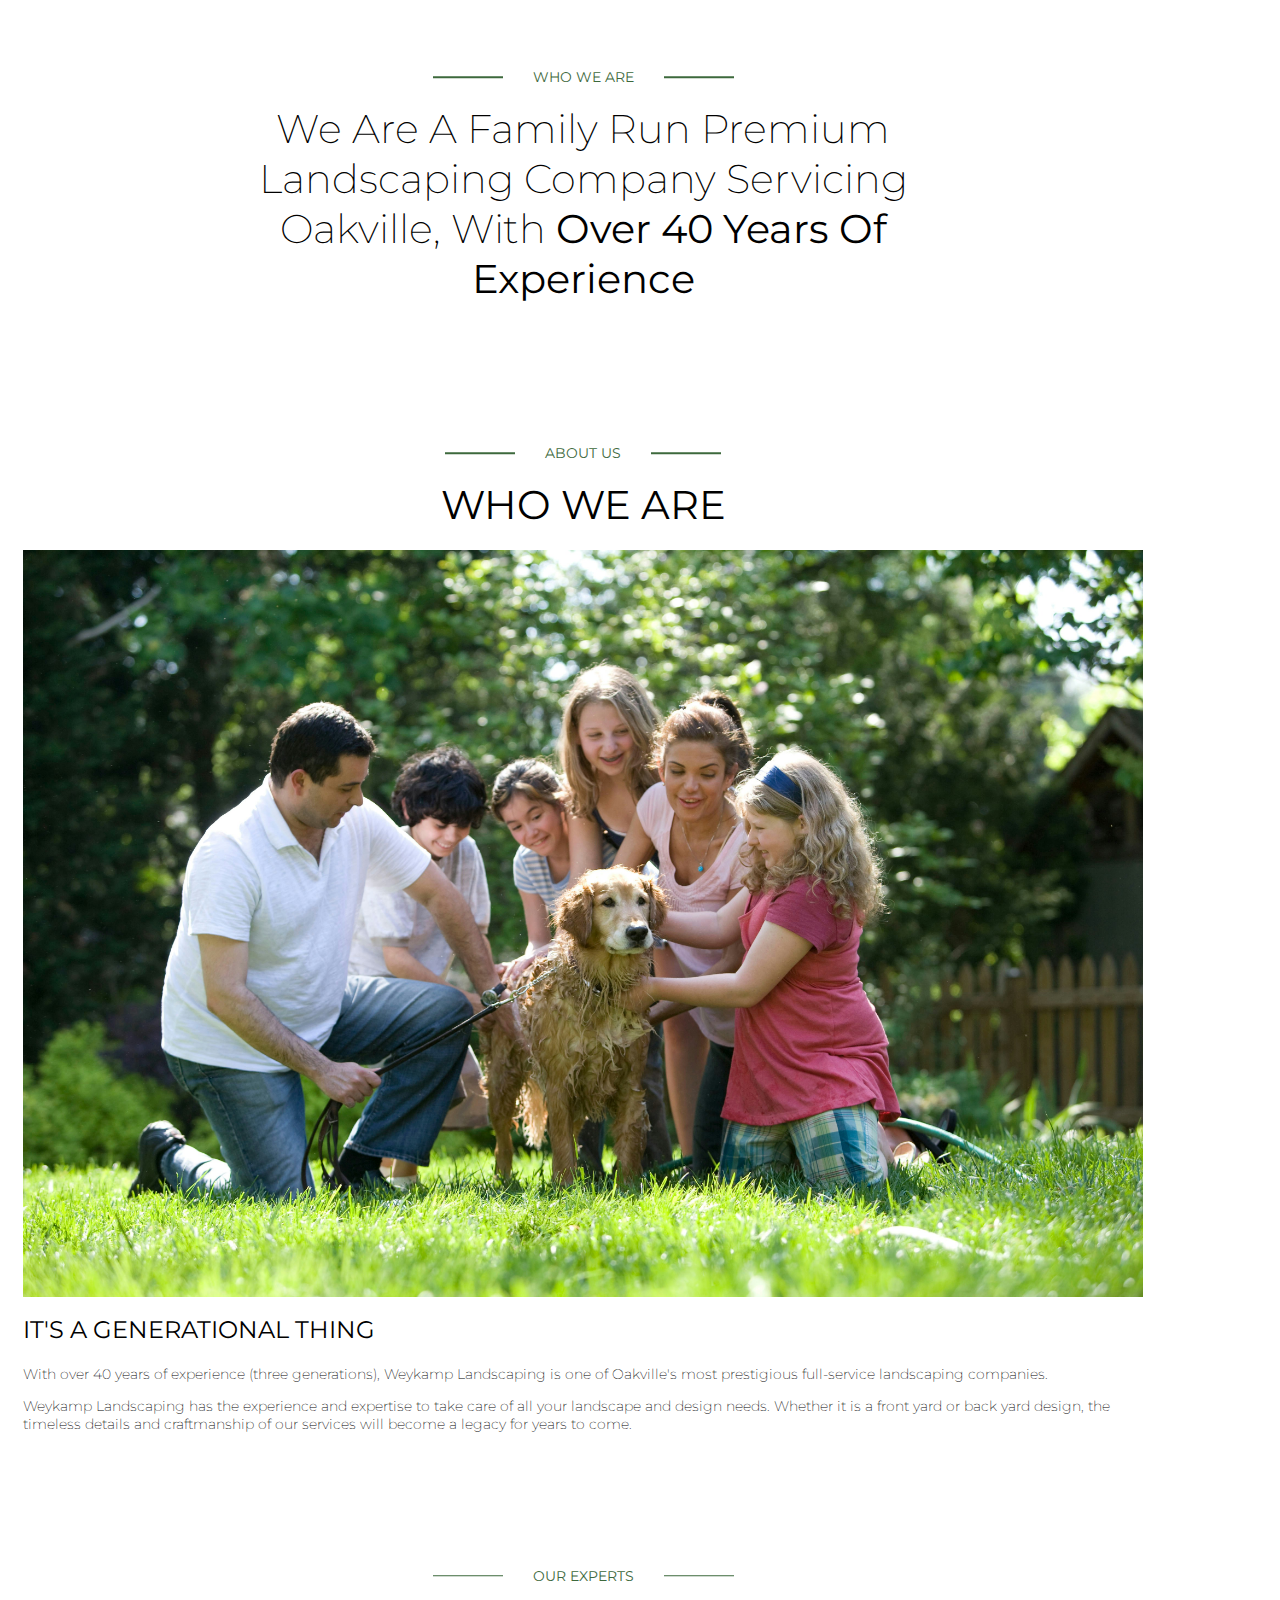
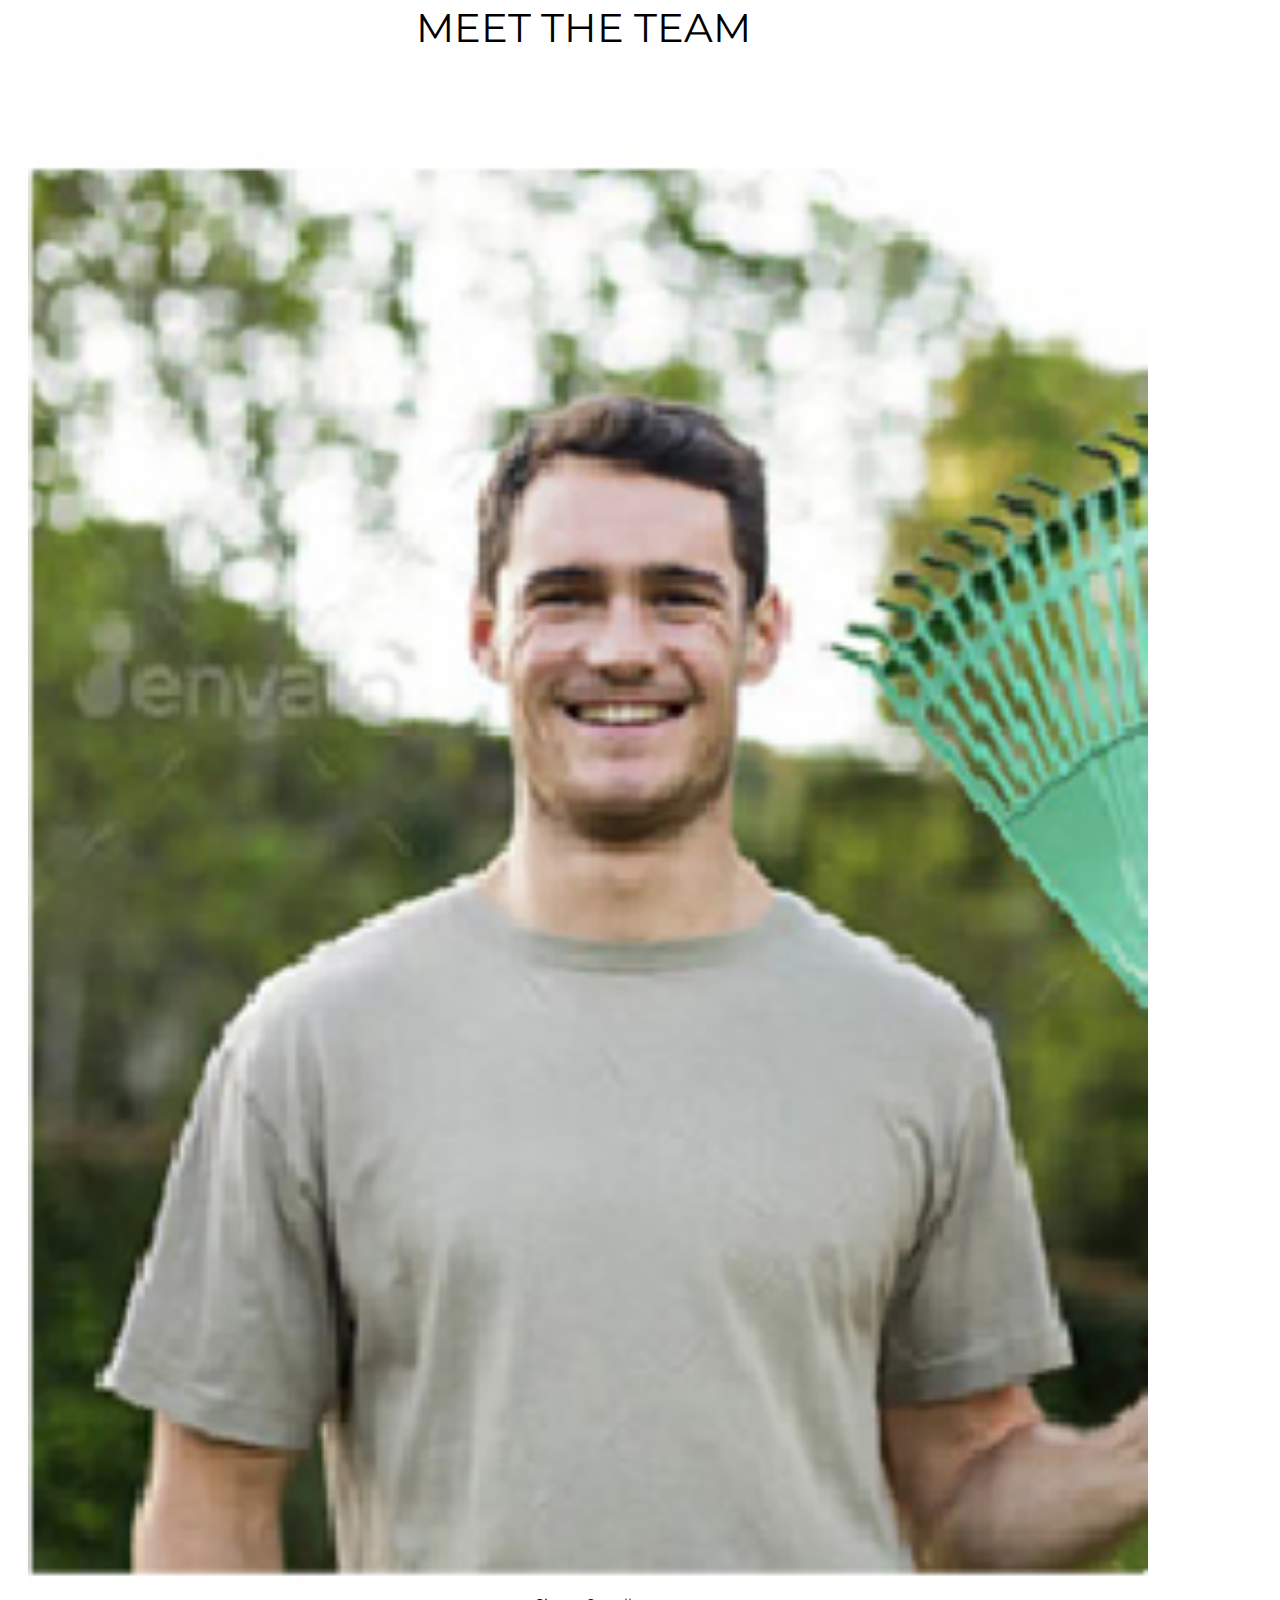
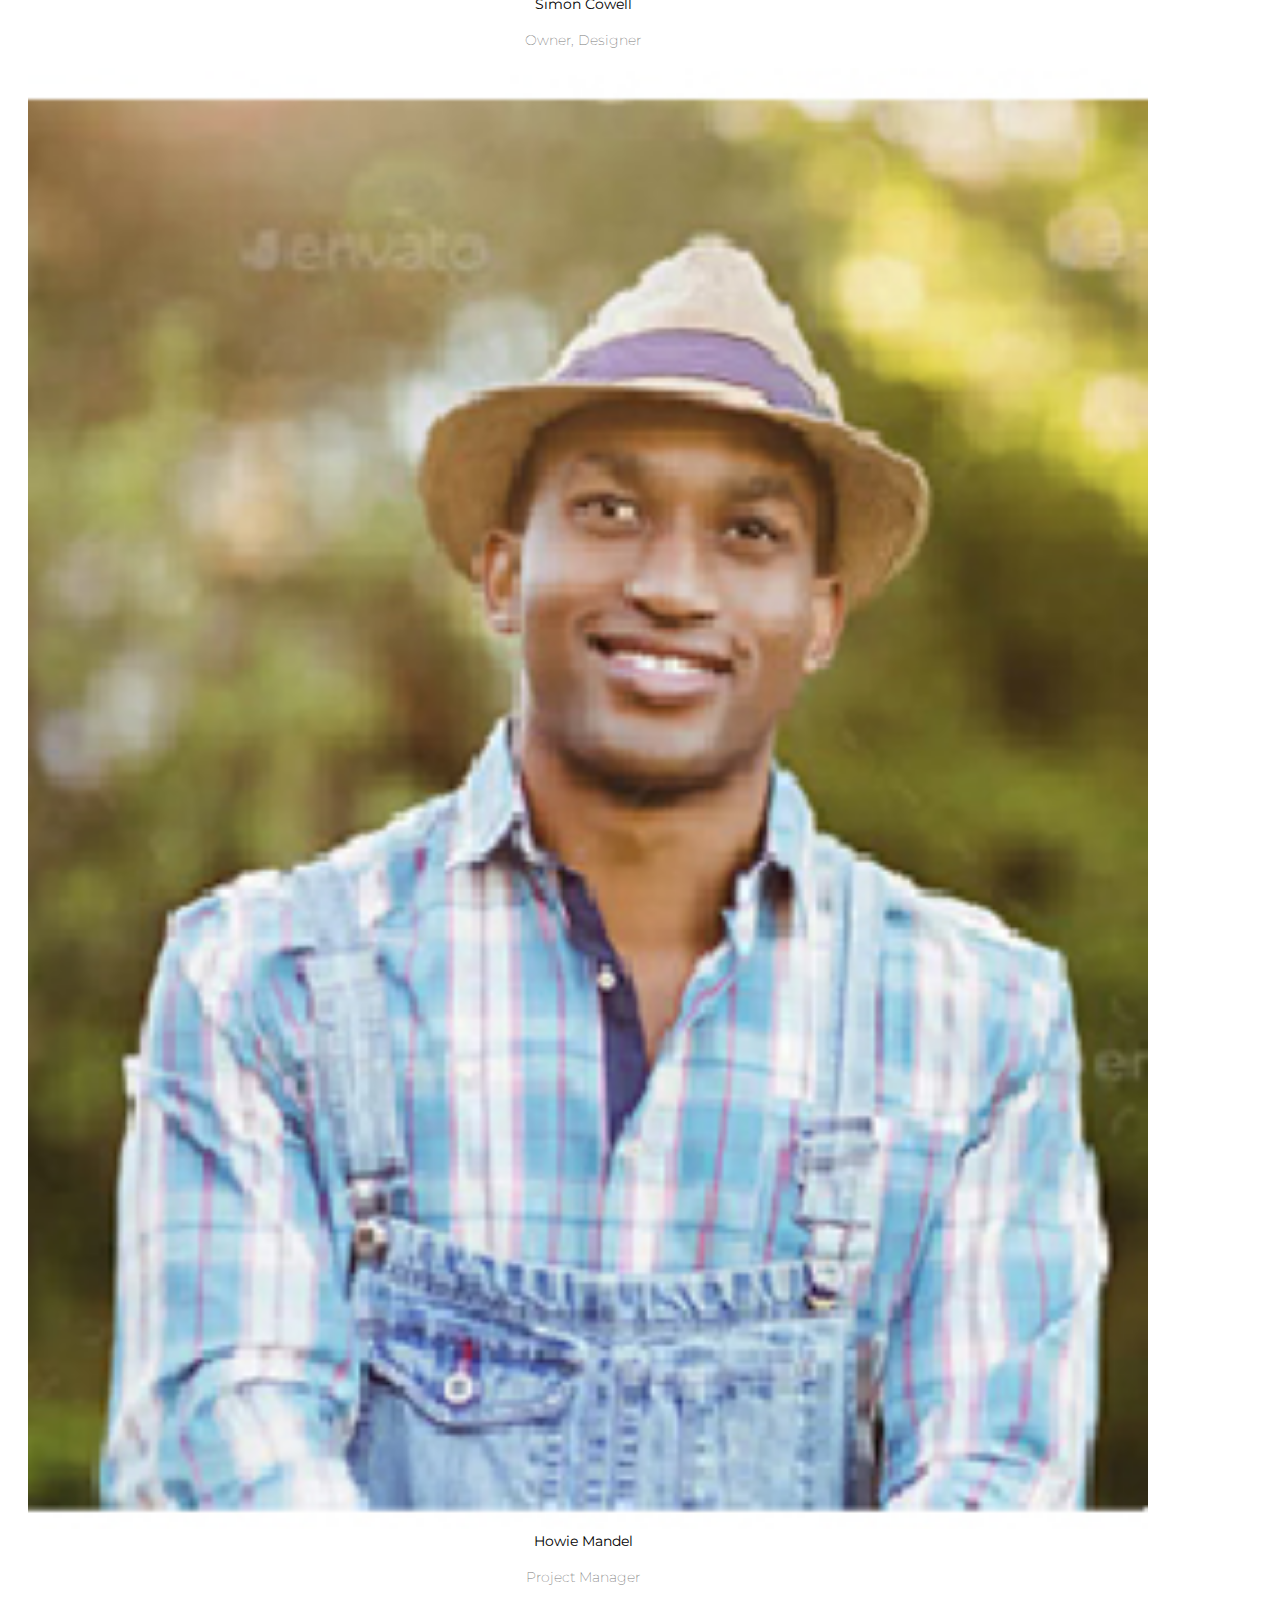
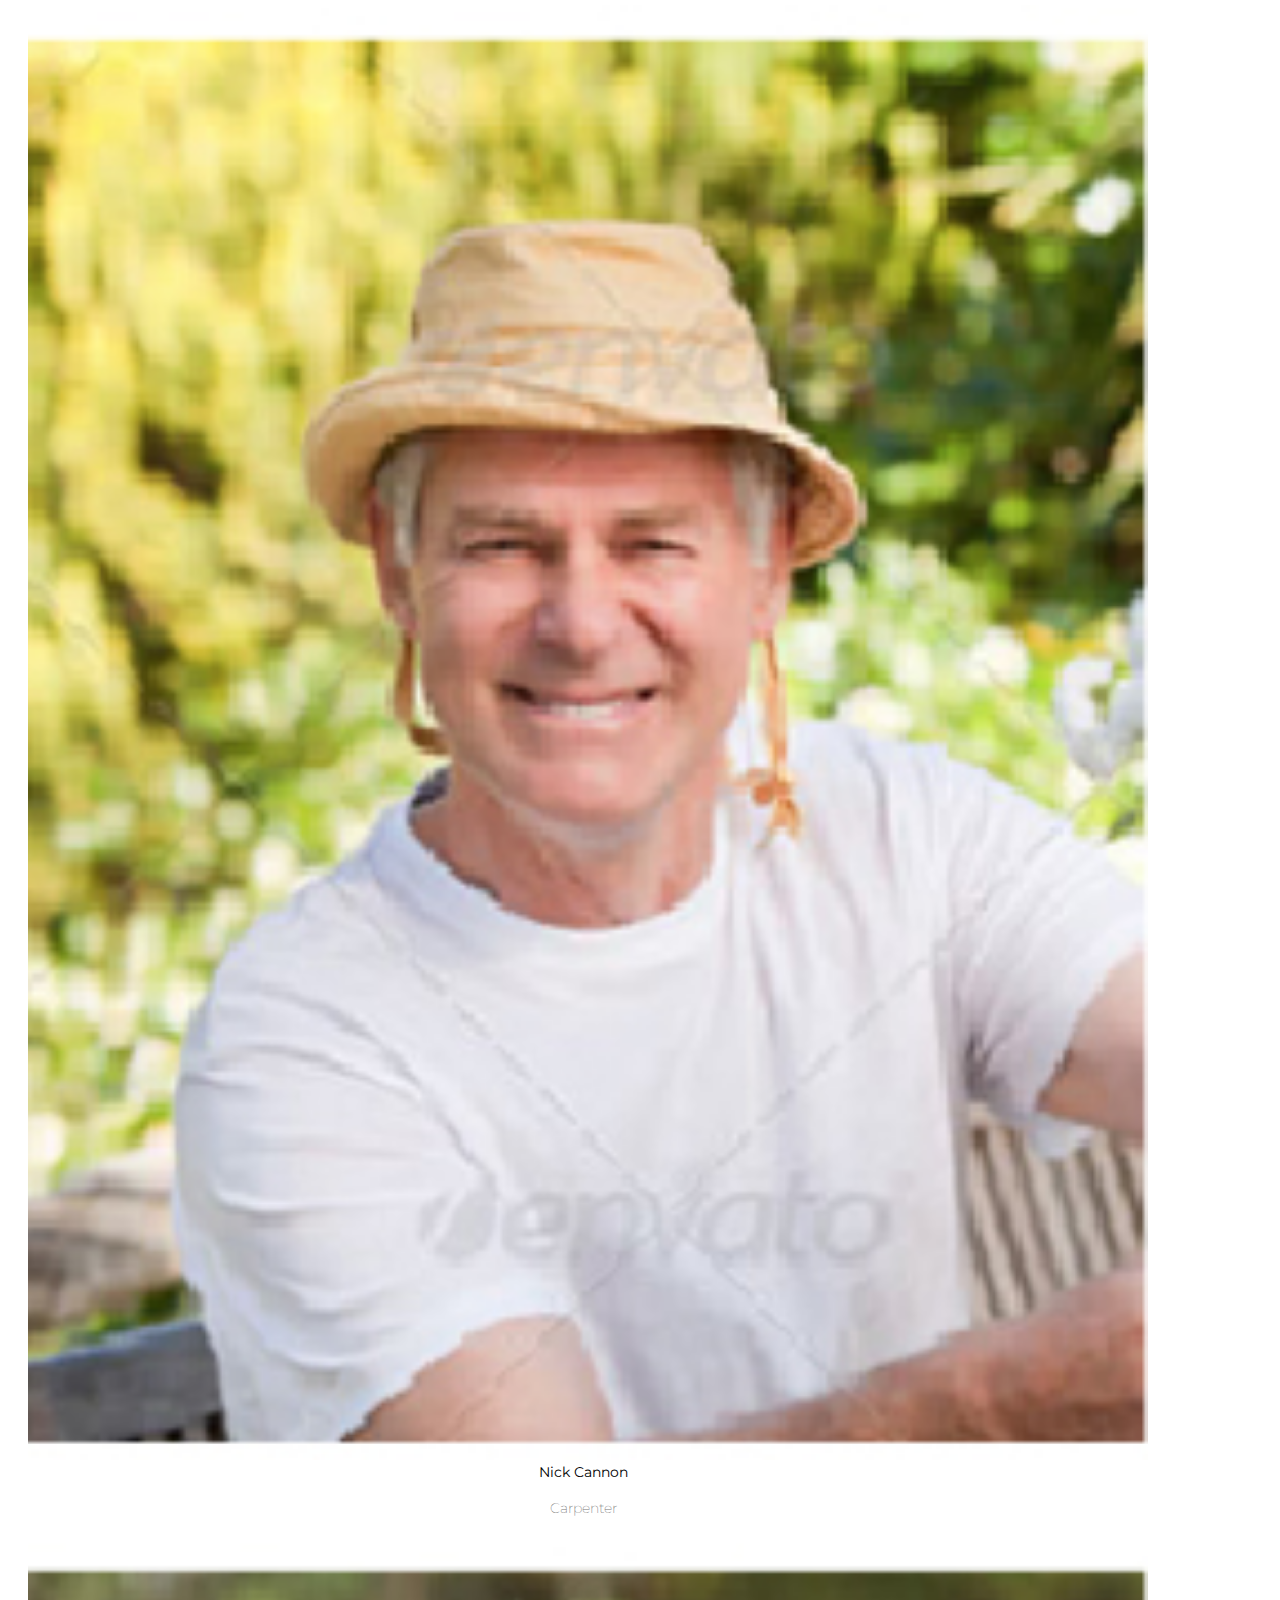
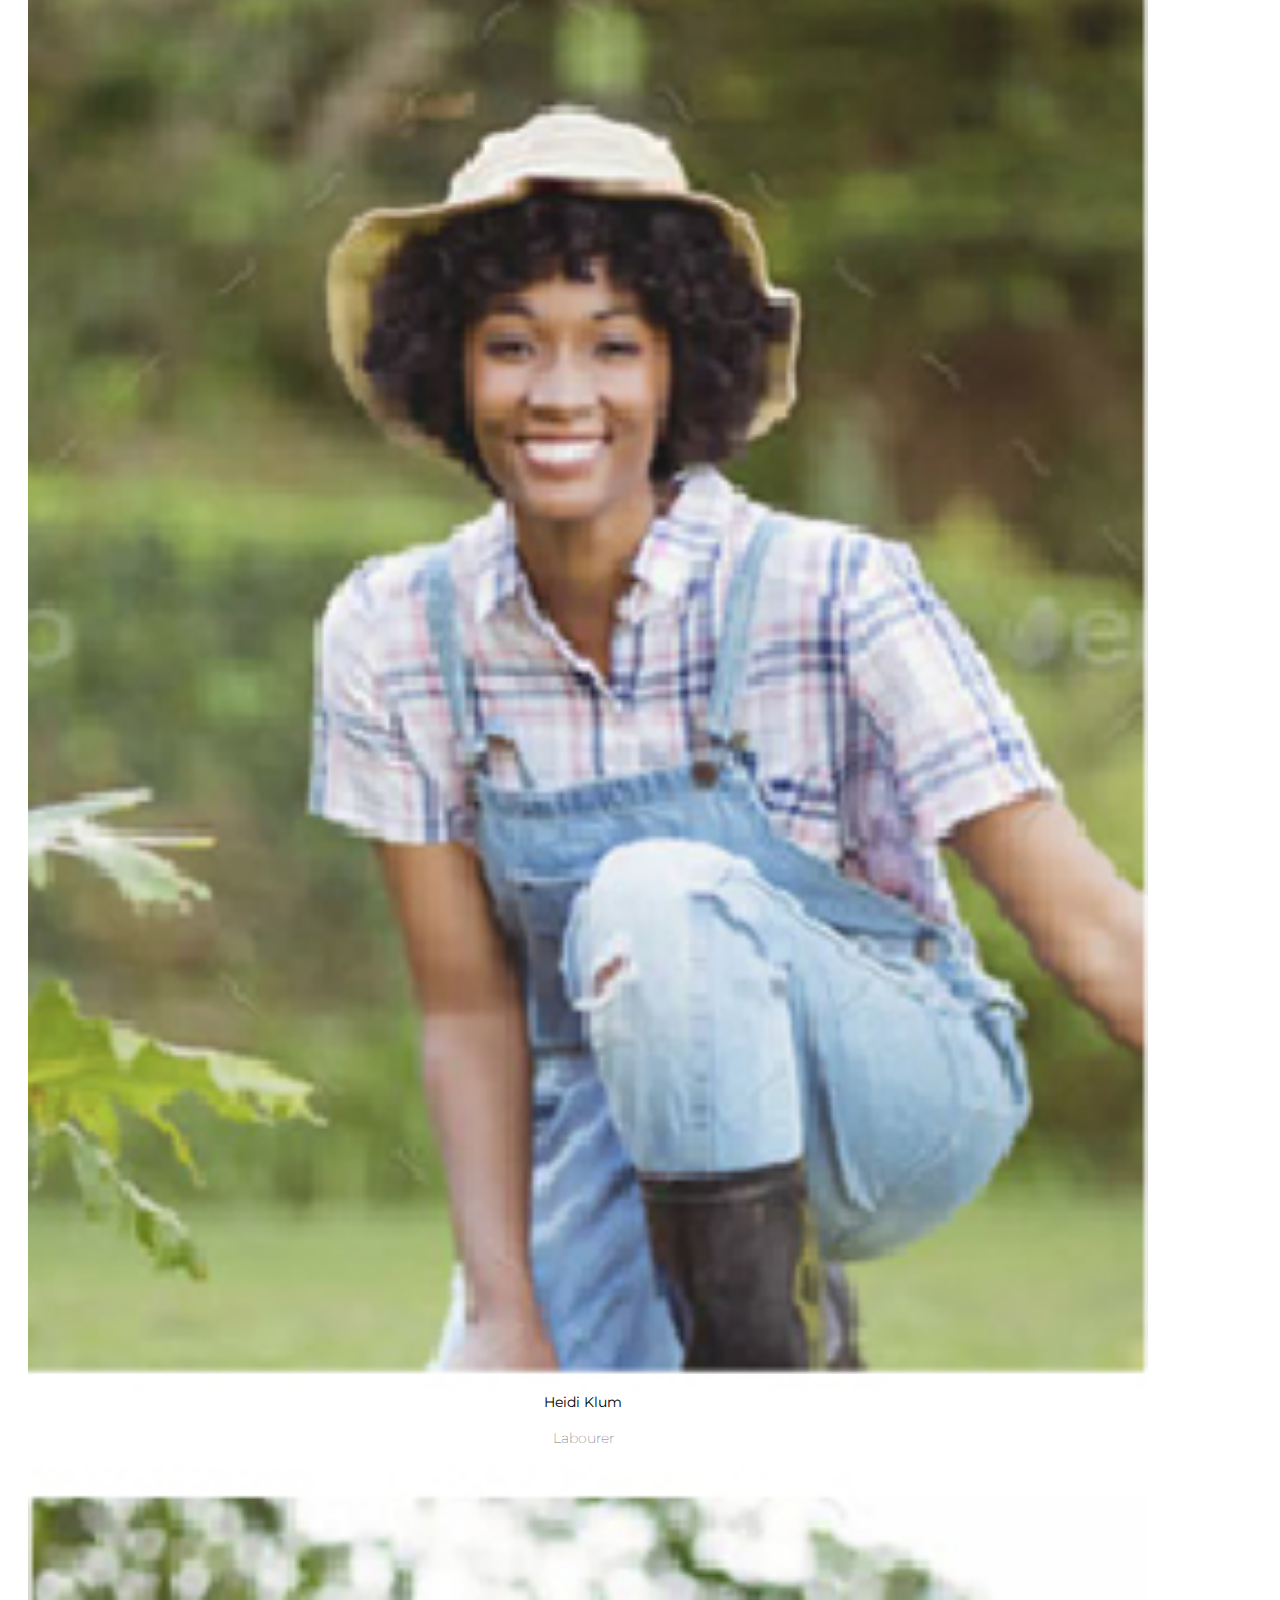
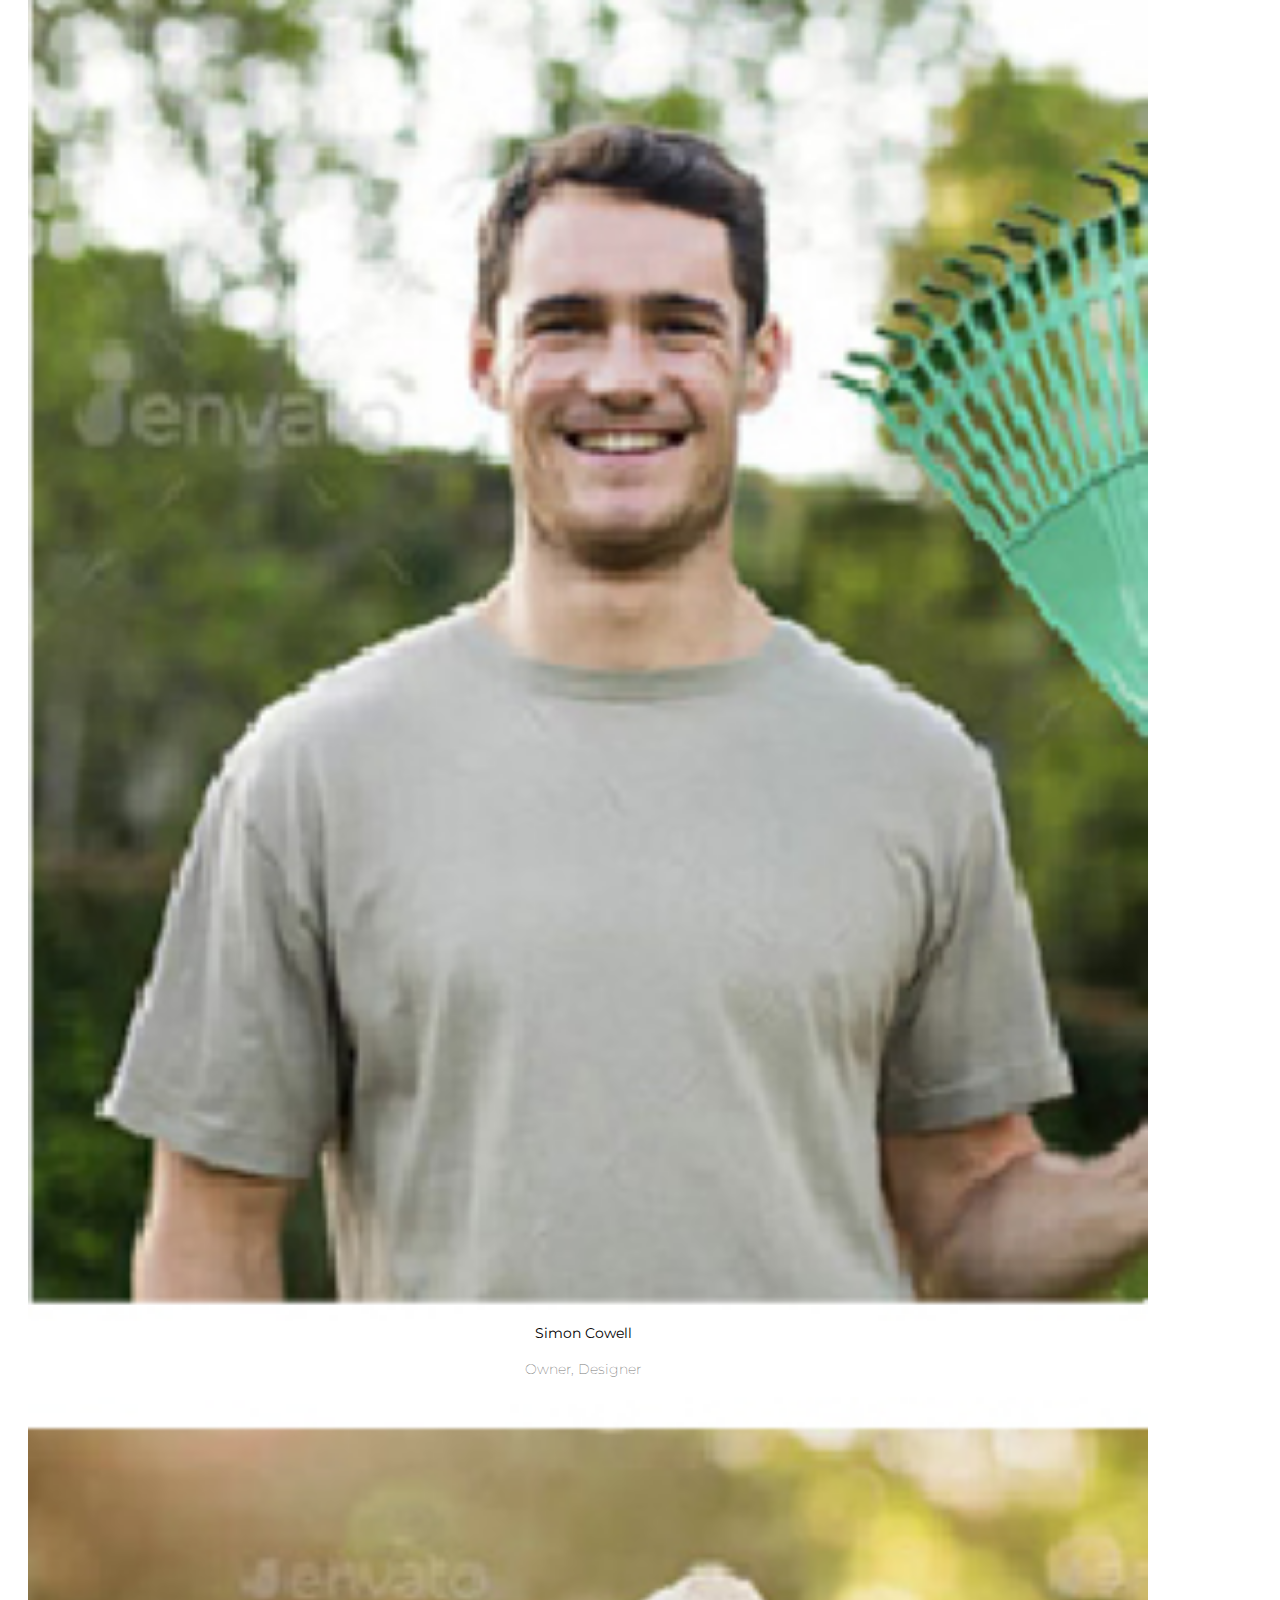
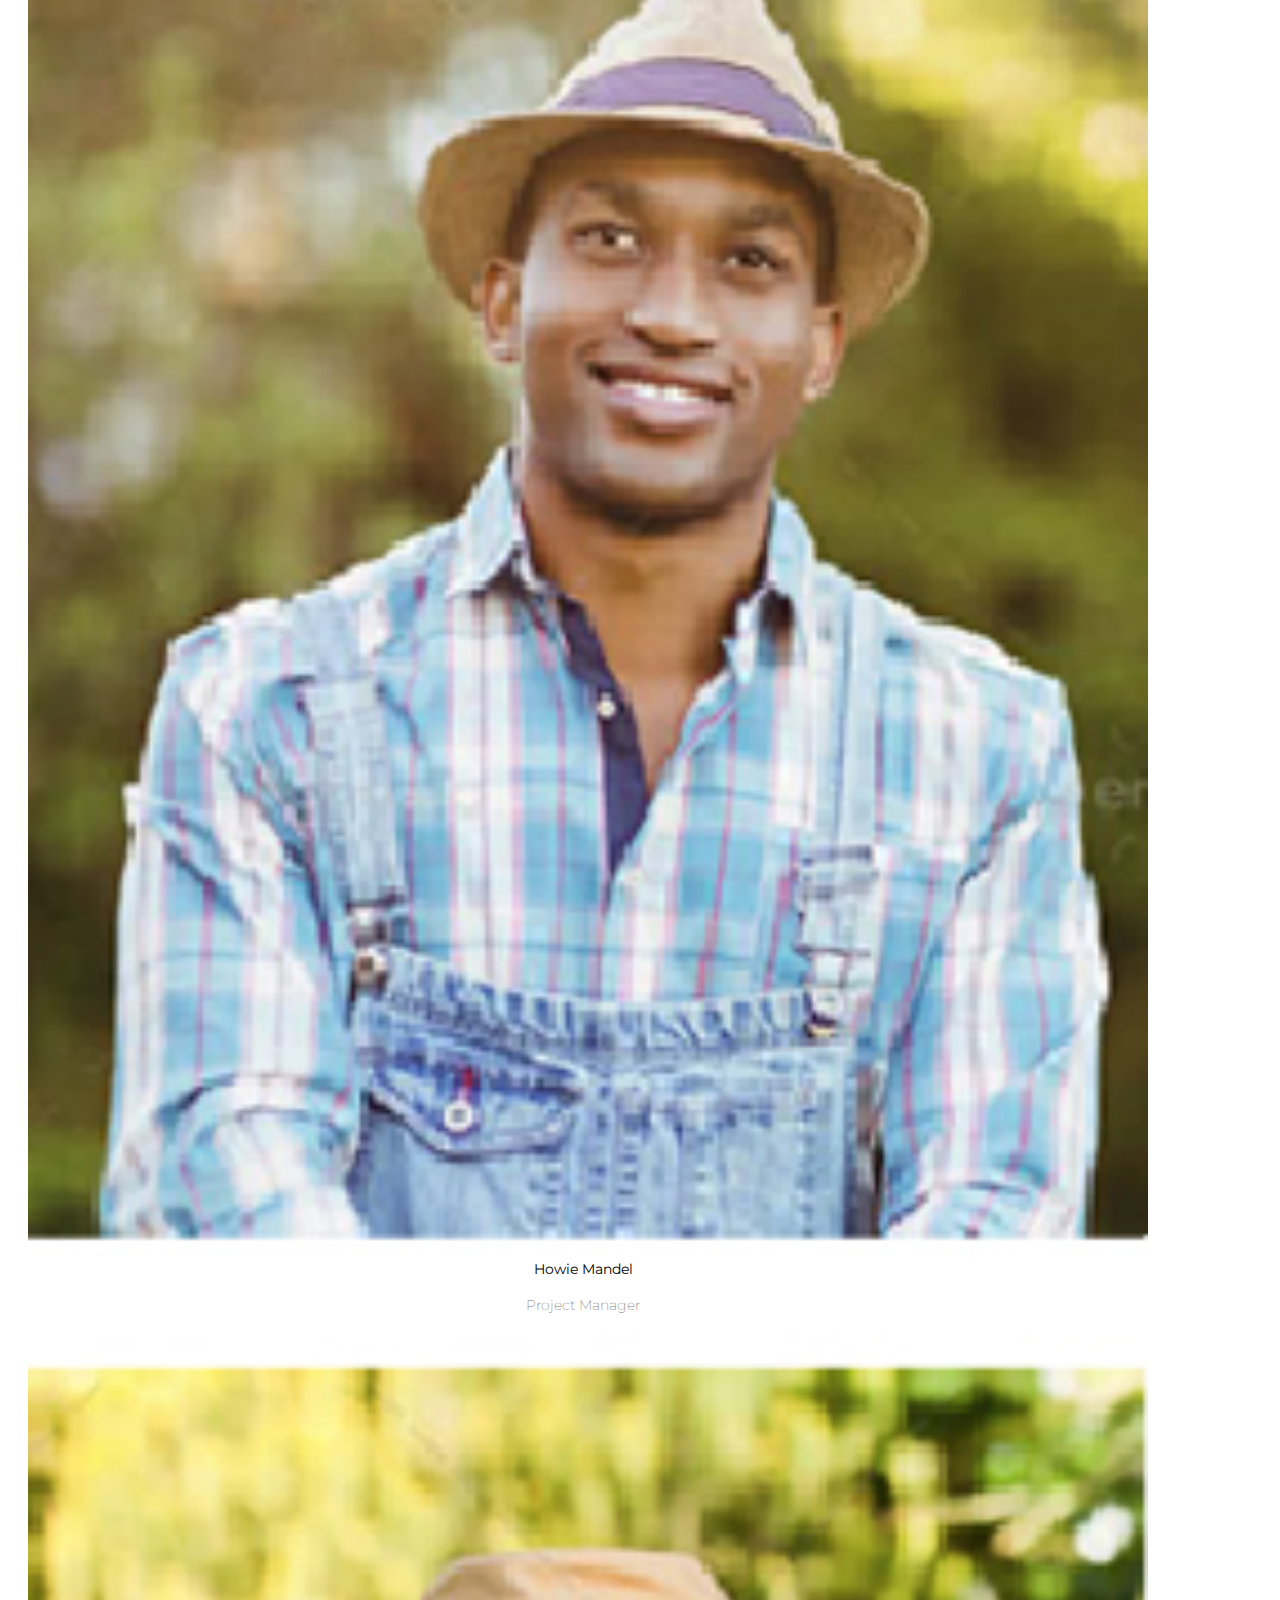
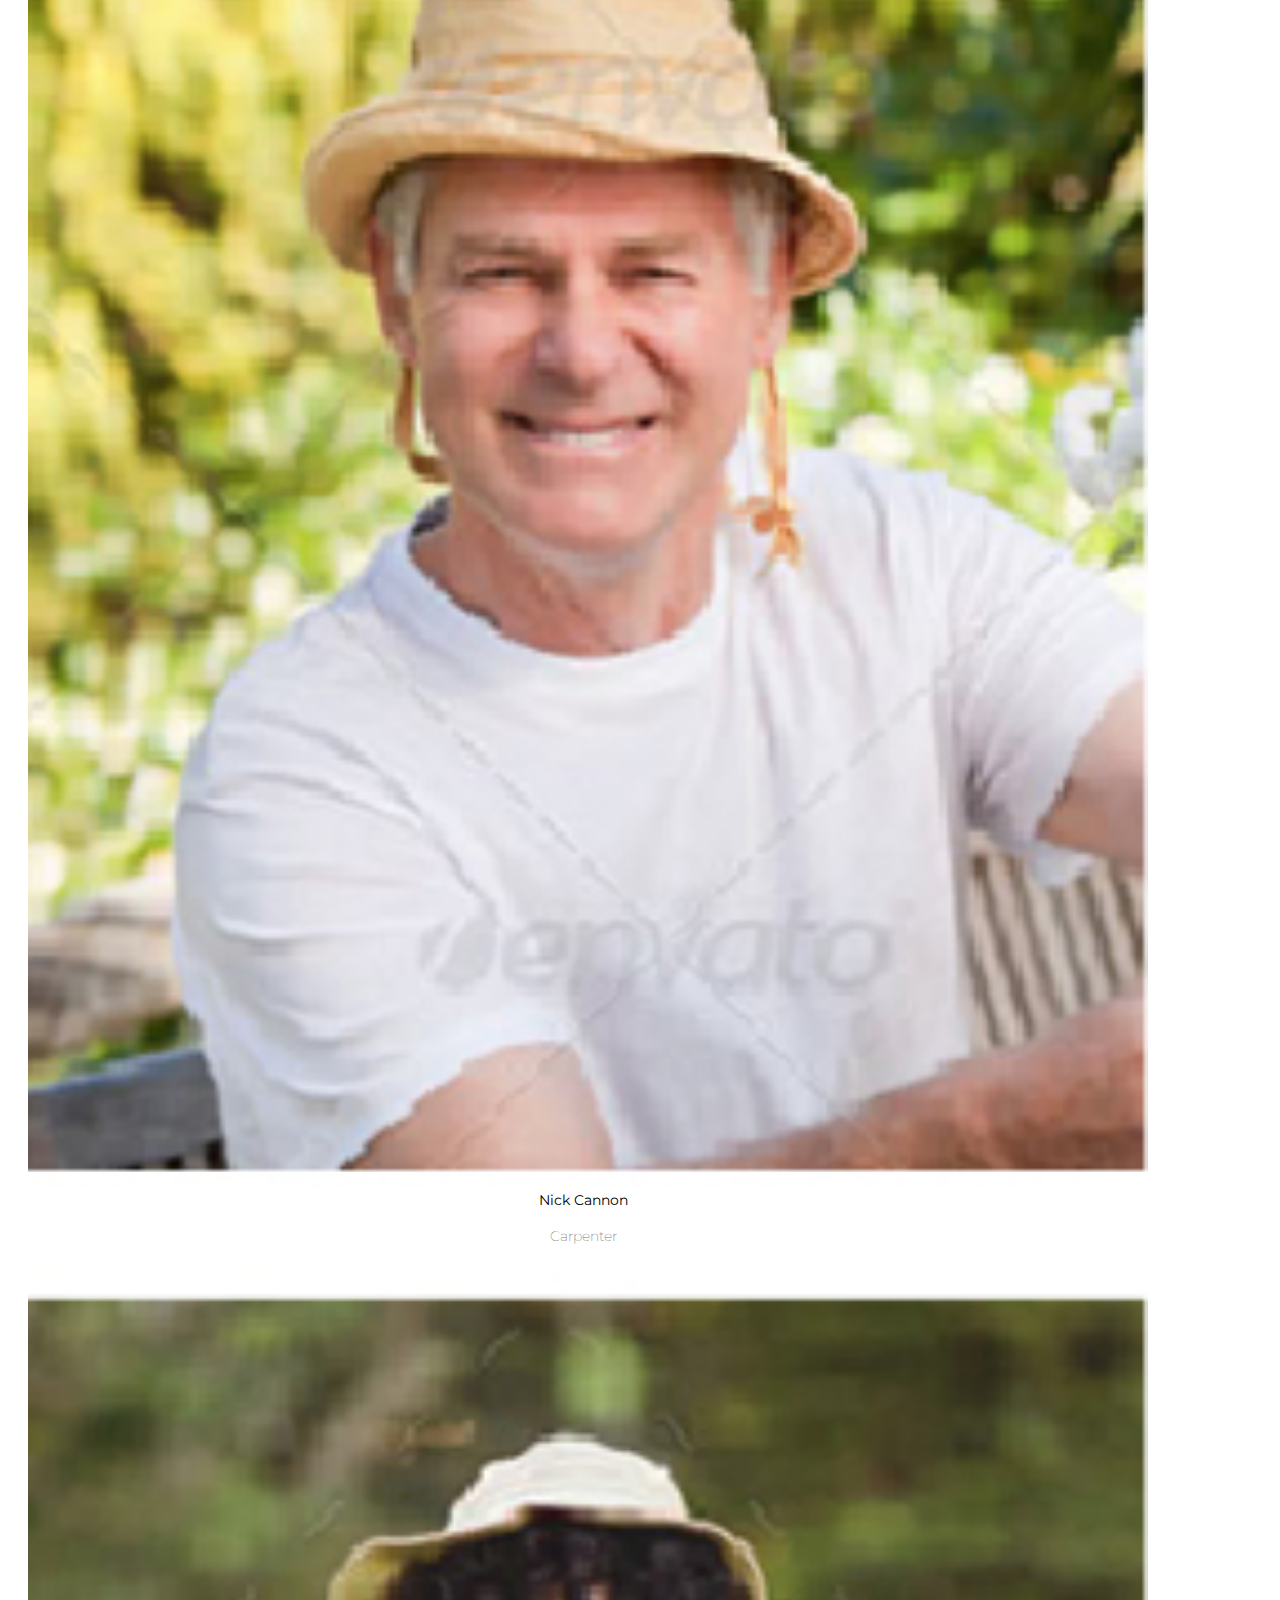
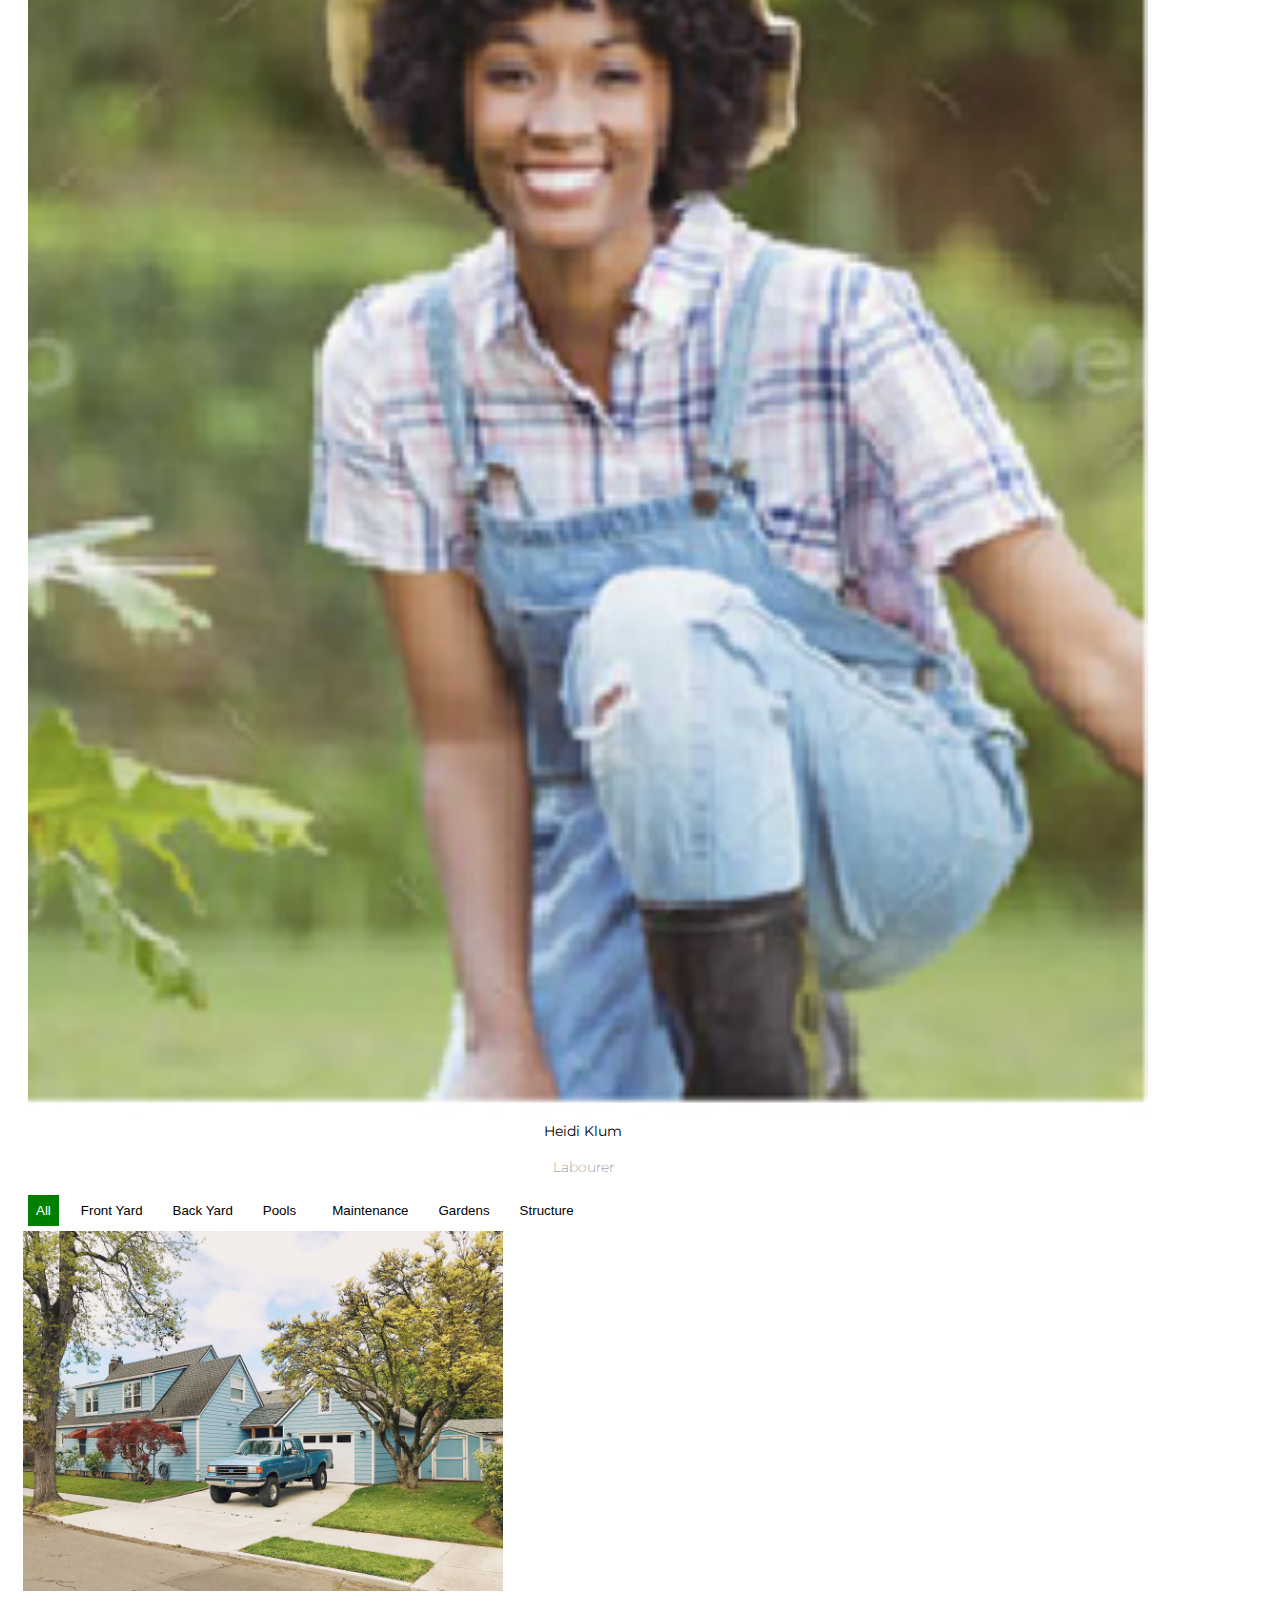
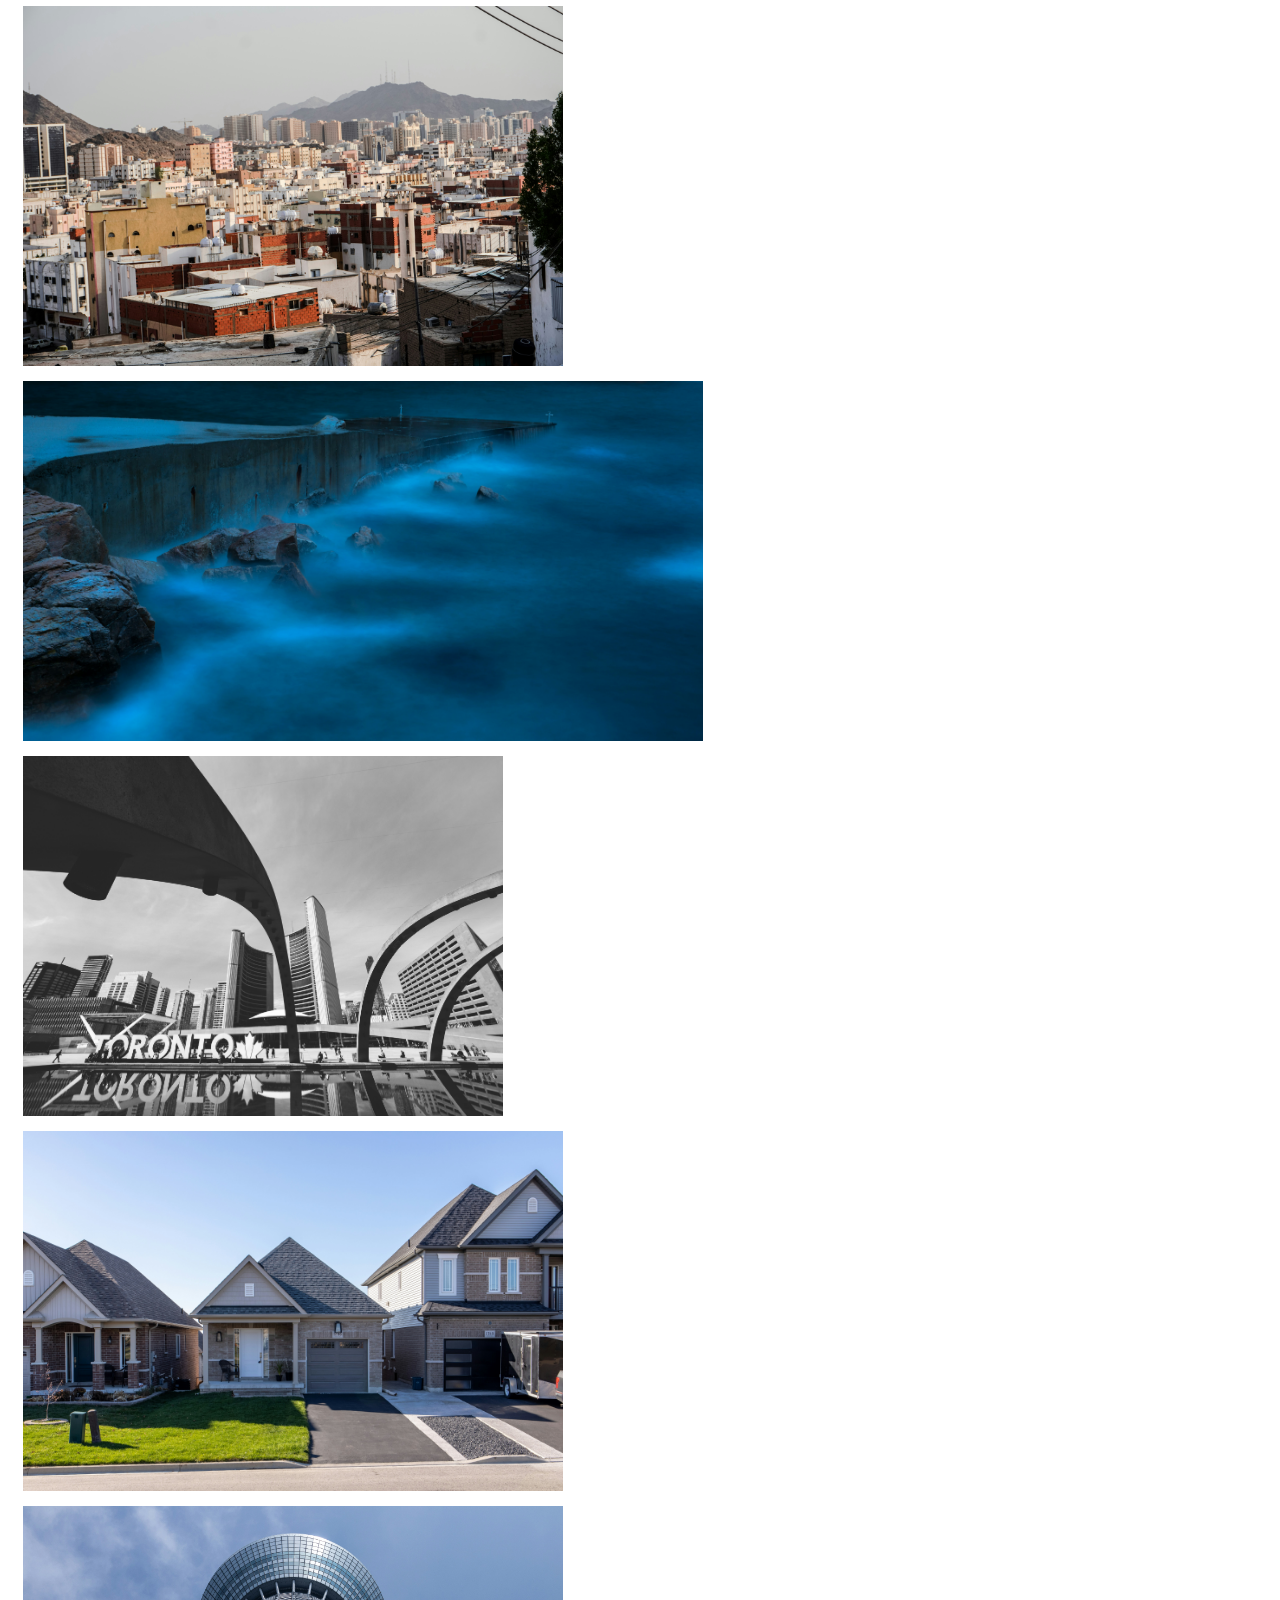
==== commit 369e177b: "upload" ====
--- a/index.html
+++ b/index.html
@@ -74,7 +74,8 @@
 		</div>
 	</div>
 </div> -->
- <section class="whoweare">
+<!-- who we are   -->
+<section class="whoweare">
 	<div class="container">
 		<div class="row">
 			<div class="col-12">
@@ -180,90 +181,91 @@
             </div>
         </div>
     </section> -->
-<!-- <section class="our-experts">
+<!-- about us  -->
+<div style="height: auto;" class="whoweare">
+	<div class="container">
+		<div class="row">
+		 <div class="contentbox">
+			<h6 class="brown-one">About us</h6>
+			<h2>Who we are</h2>
+		 </div>
+		</div>
+		<div class="row">
+			<div class="col-lg-6 col-sm-12">
+				<img style="" src="images/about-us.jpg">
+			</div>
+			<div class="col-lg-6 col-sm-12">
+				<br>
+				<h4 class="mt-5">It's a generational thing</h4>
+				<p class="mt-4">With over 40 years of experience (three generations), Weykamp Landscaping is one of Oakville's most prestigious full-service landscaping companies.</p>
+				<p class="mt-4">Weykamp Landscaping has the experience and expertise to take care of all your landscape and design needs. Whether it is a front yard or back yard design, 
+					the timeless details and craftmanship of our services will become a legacy for years to come. 
+				</p>
+			</div>
+
+		</div>
+	</div>
+</div>
+	<!-- our experts  -->
+	<section class="whoweare">
 	<div class="container">
 		<div class="row">
 			<div class="col-12">
 				<div class="contentbox">
-					<h6>Our Experts</h6>
+					<h6 class="brown-one">Our Experts</h6>
 					<h2>Meet the team</h2>
 				</div>
 			</div>
-			<div class="col-3">
-				<div class="imgbox">
-					<img src="" alt="">
-				</div>
-				<div class="contentbox">
-					<span>Simon Cowell</span>
-					<p>Owner, Designer</p>
-				</div>
-			</div>
-			<div class="col-3">
-				<div class="imgbox">
-					<img src="" alt="">
-				</div>
-				<div class="contentbox">
-					<span>Simon Cowell</span>
-					<p>Owner, Designer</p>
-				</div>
-			</div>
-			<div class="col-3">
-				<div class="imgbox">
-					<img src="" alt="">
-				</div>
-				<div class="contentbox">
-					<span>Simon Cowell</span>
-					<p>Owner, Designer</p>
-				</div>
-			</div>
-			<div class="col-3">
-				<div class="imgbox">
-					<img src="" alt="">
-				</div>
-				<div class="contentbox">
-					<span>Simon Cowell</span>
-					<p>Owner, Designer</p>
-				</div>
-			</div>
-			<div class="col-3">
-				<div class="imgbox">
-					<img src="" alt="">
-				</div>
-				<div class="contentbox">
-					<span>Simon Cowell</span>
-					<p>Owner, Designer</p>
-				</div>
-			</div>
-			<div class="col-3">
-				<div class="imgbox">
-					<img src="" alt="">
-				</div>
-				<div class="contentbox">
-					<span>Simon Cowell</span>
-					<p>Owner, Designer</p>
-				</div>
-			</div>
-			<div class="col-3">
-				<div class="imgbox">
-					<img src="" alt="">
-				</div>
-				<div class="contentbox">
-					<span>Simon Cowell</span>
-					<p>Owner, Designer</p>
-				</div>
-			</div>
-			<div class="col-3">
-				<div class="imgbox">
-					<img src="" alt="">
-				</div>
-				<div class="contentbox">
-					<span>Simon Cowell</span>
-					<p>Owner, Designer</p>
-				</div>
-			</div>
-		</div>
-	</div>
-</section> -->
+		</div>
+	</div>
+</section> 
+<section class="team-section container">
+	<div class="row">
+		<div class="col-md-3 col-sm-12 text-center">
+			<img src="images/simon.jpg" alt="Simon Cowell" class="">
+			<h6>Simon Cowell</h6>
+			<p>Owner, Designer</p>
+		</div>
+		<div class="col-md-3 col-sm-6 text-center">
+			<img src="images/howie.jpg" alt="Howie Mandel" class="">
+			<h6>Howie Mandel</h6>
+			<p>Project Manager</p>
+		</div>
+		<div class="col-md-3 col-sm-6 text-center">
+			<img src="images/nick.jpg" alt="Nick Cannon" class="">
+			<h6>Nick Cannon</h6>
+			<p>Carpenter</p>
+		</div>
+		<div class="col-md-3 col-sm-6 text-center">
+			<img src="images/heidi.jpg" alt="Heidi Klum" class="">
+			<h6>Heidi Klum</h6>
+			<p>Labourer</p>
+		</div>
+	</div>
+	<div class="row">
+		<div class="col-md-3 col-sm-12 text-center">
+			<img src="images/simon.jpg" alt="Simon Cowell" class="">
+			<h6>Simon Cowell</h6>
+			<p>Owner, Designer</p>
+		</div>
+		<div class="col-md-3 col-sm-6 text-center">
+			<img src="images/howie.jpg" alt="Howie Mandel" class="">
+			<h6>Howie Mandel</h6>
+			<p>Project Manager</p>
+		</div>
+		<div class="col-md-3 col-sm-6 text-center">
+			<img src="images/nick.jpg" alt="Nick Cannon" class="">
+			<h6>Nick Cannon</h6>
+			<p>Carpenter</p>
+		</div>
+		<div class="col-md-3 col-sm-6 text-center">
+			<img src="images/heidi.jpg" alt="Heidi Klum" class="">
+			<h6>Heidi Klum</h6>
+			<p>Labourer</p>
+		</div>
+	</div>
+</section>
+
 <!-- <section class="experience-matters">
 	<div class="container">
 		<div class="row">
--- a/css/style.css
+++ b/css/style.css
@@ -112,7 +112,8 @@
 .main-services{padding:50px 30px;max-width:80%;width:100%;box-shadow: 0px 10px 15px -3px rgba(0,0,0,0.1);margin:-50px auto 0;position: relative;z-index: 9999999;}
 .banner-services .imgbox img{margin:0 auto;}
 .banner-services .imgbox{margin-bottom:50px;}
-.banner-services .contentbox h6{text-transform: uppercase; font-size:16px;line-height: 26px;color:#000;font-weight: 700;margin-bottom: 20px;text-align: center;}
+.banner-services .contentbox h6{text-transform: uppercase; font-size:16px;line-height: 26px;color:#000;font-weight: 700;
+  margin-bottom: 20px;text-align: center;}
 .banner-services .contentbox p{text-align: center;}
 .whoweare{padding:60px 0;}
 .whoweare .contentbox{width:100%;max-width: 66%;margin: 0 auto;text-align: center;}
@@ -143,13 +144,20 @@
 .img-container {display: none;}
 .img-container.show {display: block;}
 .btn-group {display: flex;flex-wrap: wrap;gap: 10px;}
-@media (max-width: 768px) {
-  .btn-group { flex-direction: column;}
-.btn-group .btn {  width: 100%; }
+@media (max-width: 768px) {.btn-group { flex-direction: column;}.btn-group .btn {  width: 100%; }}
+@media (max-width: 576px) {
+.btn-group .btn {padding: 10px;font-size: 14px; }}
+.filter-img{height: 40vh; margin-bottom: 15px;}
+.team-section {text-align: center;}
+.team-section p { color: #777;}
+.team-section img {
+  width: 100%;
+  height: auto;
+  object-fit: cover;
+  padding: 5px;
+  margin: 0 auto; 
 }
-@media (max-width: 576px) {
-  .btn-group .btn {padding: 10px;font-size: 14px; }
+.experts{
+  background-color: rgb(246, 244, 244); width: 100%;
 }
-.filter-img{
-  height: 40vh; margin-bottom: 15px;
-}
+
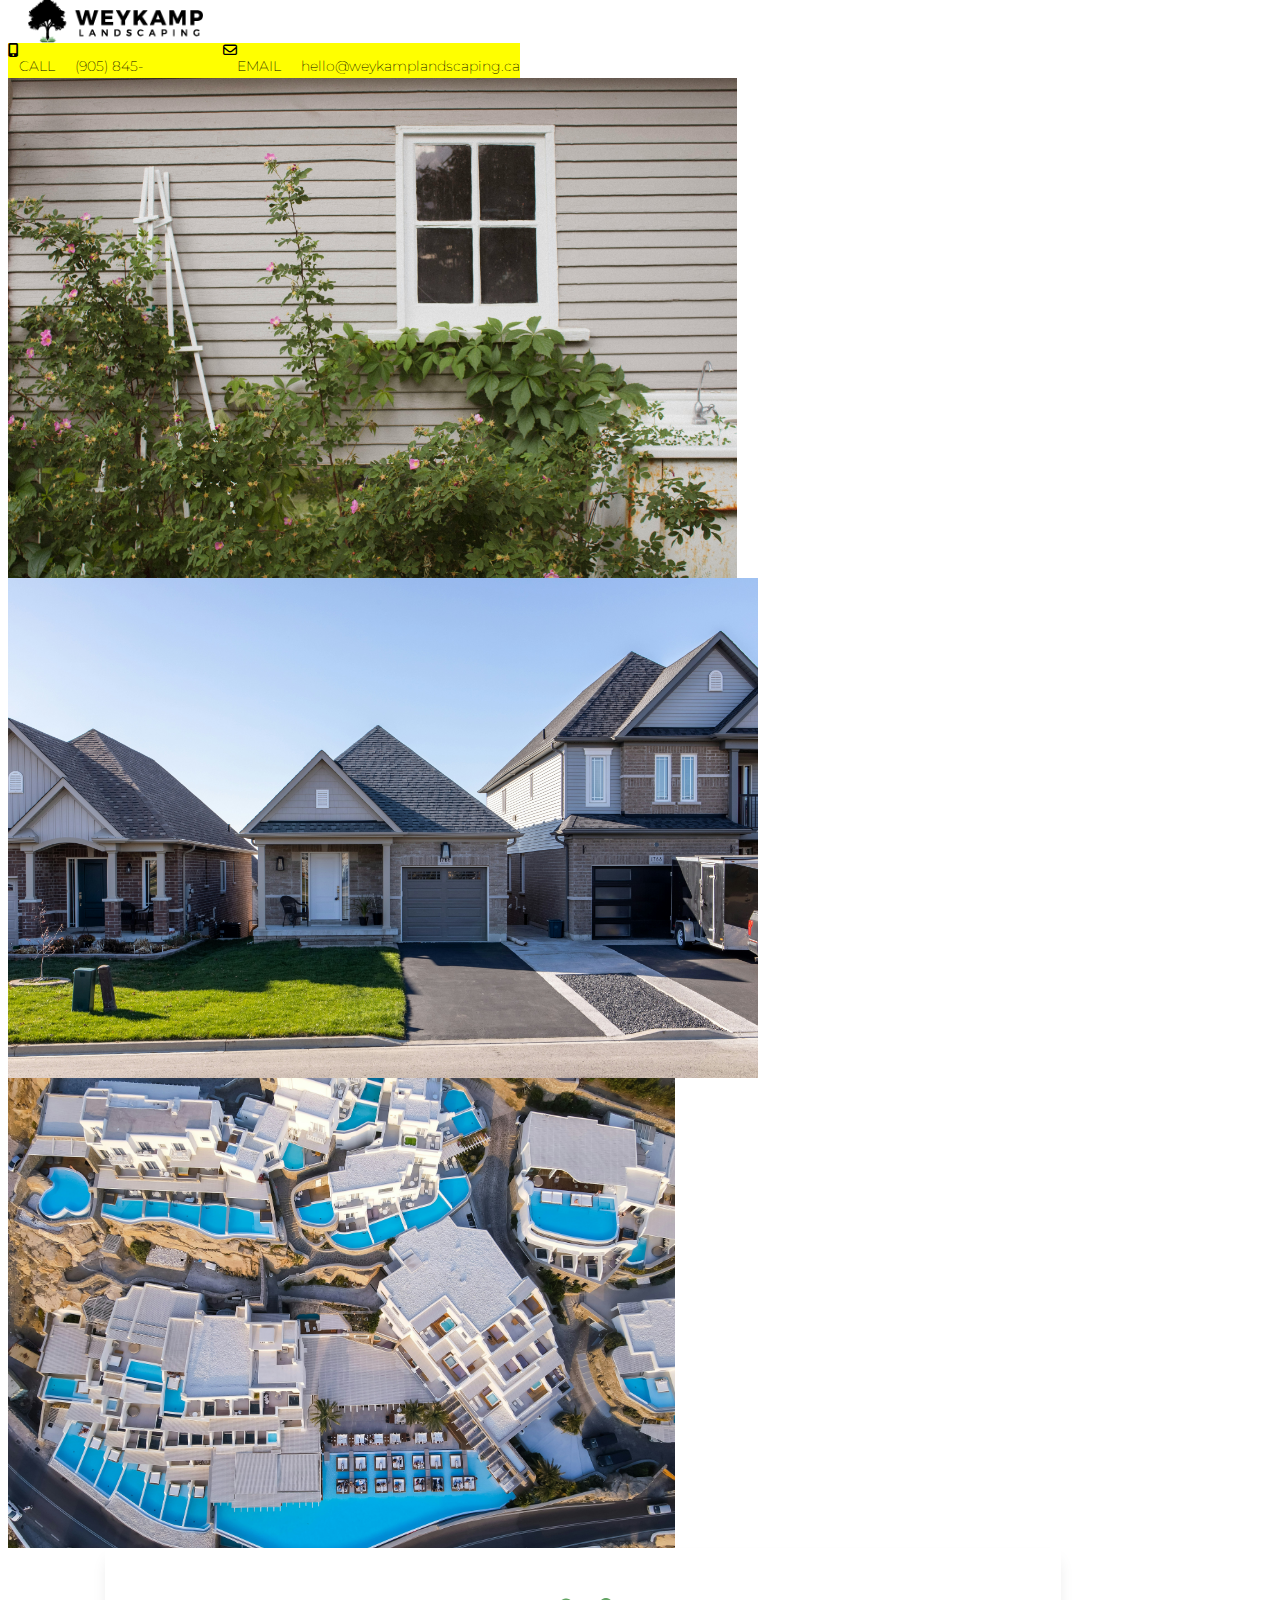
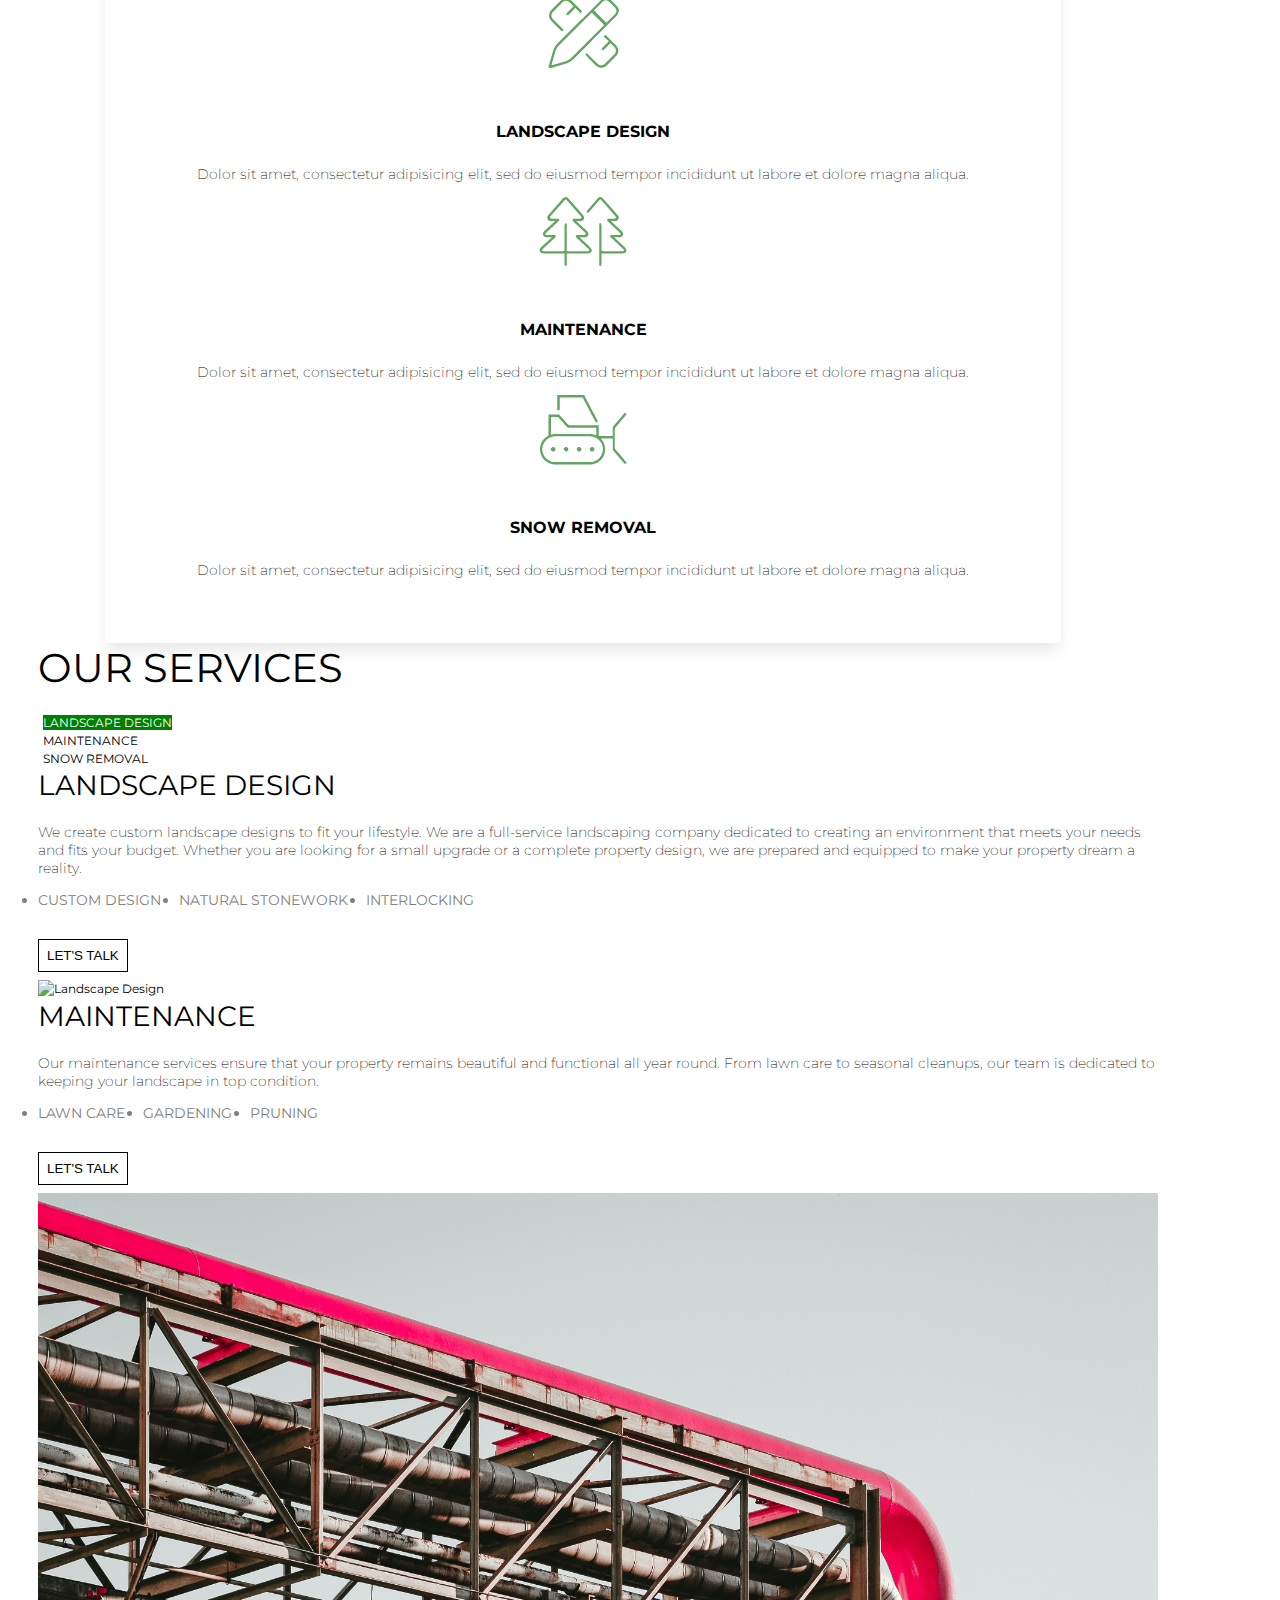
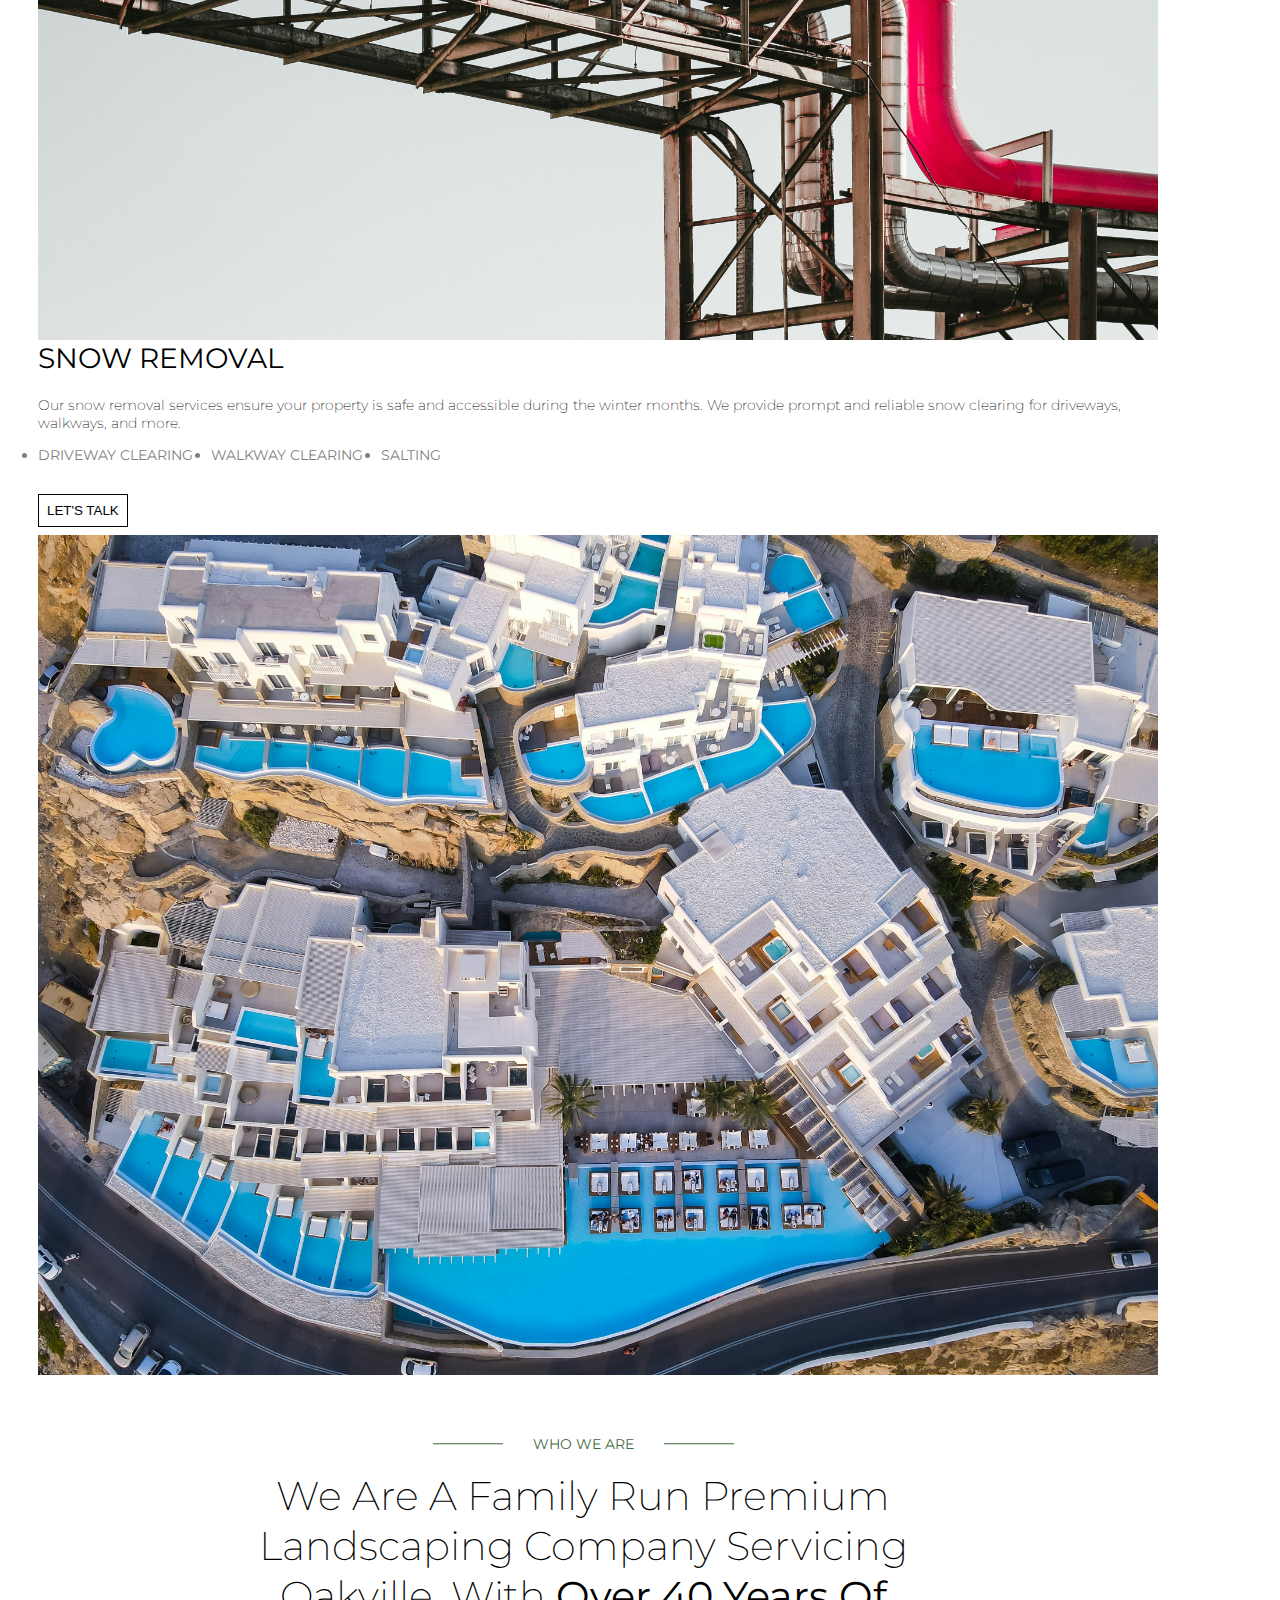
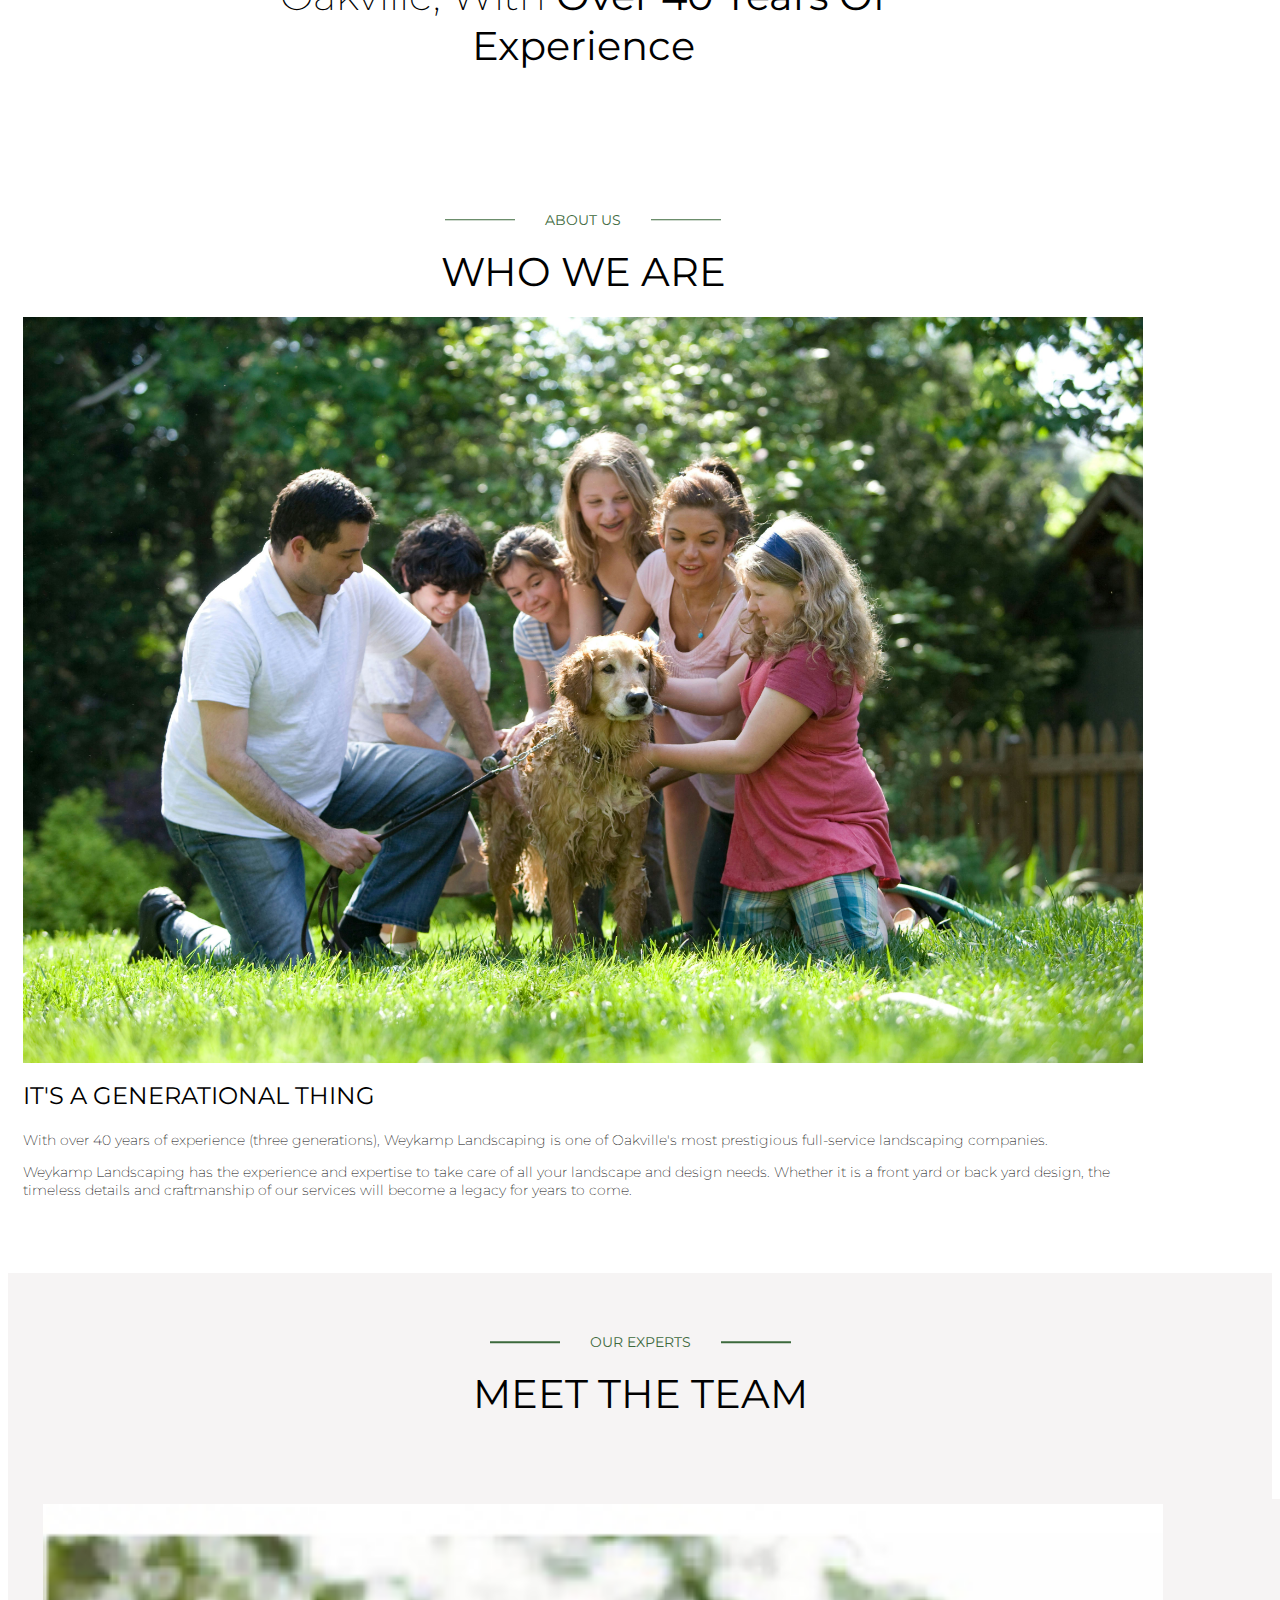
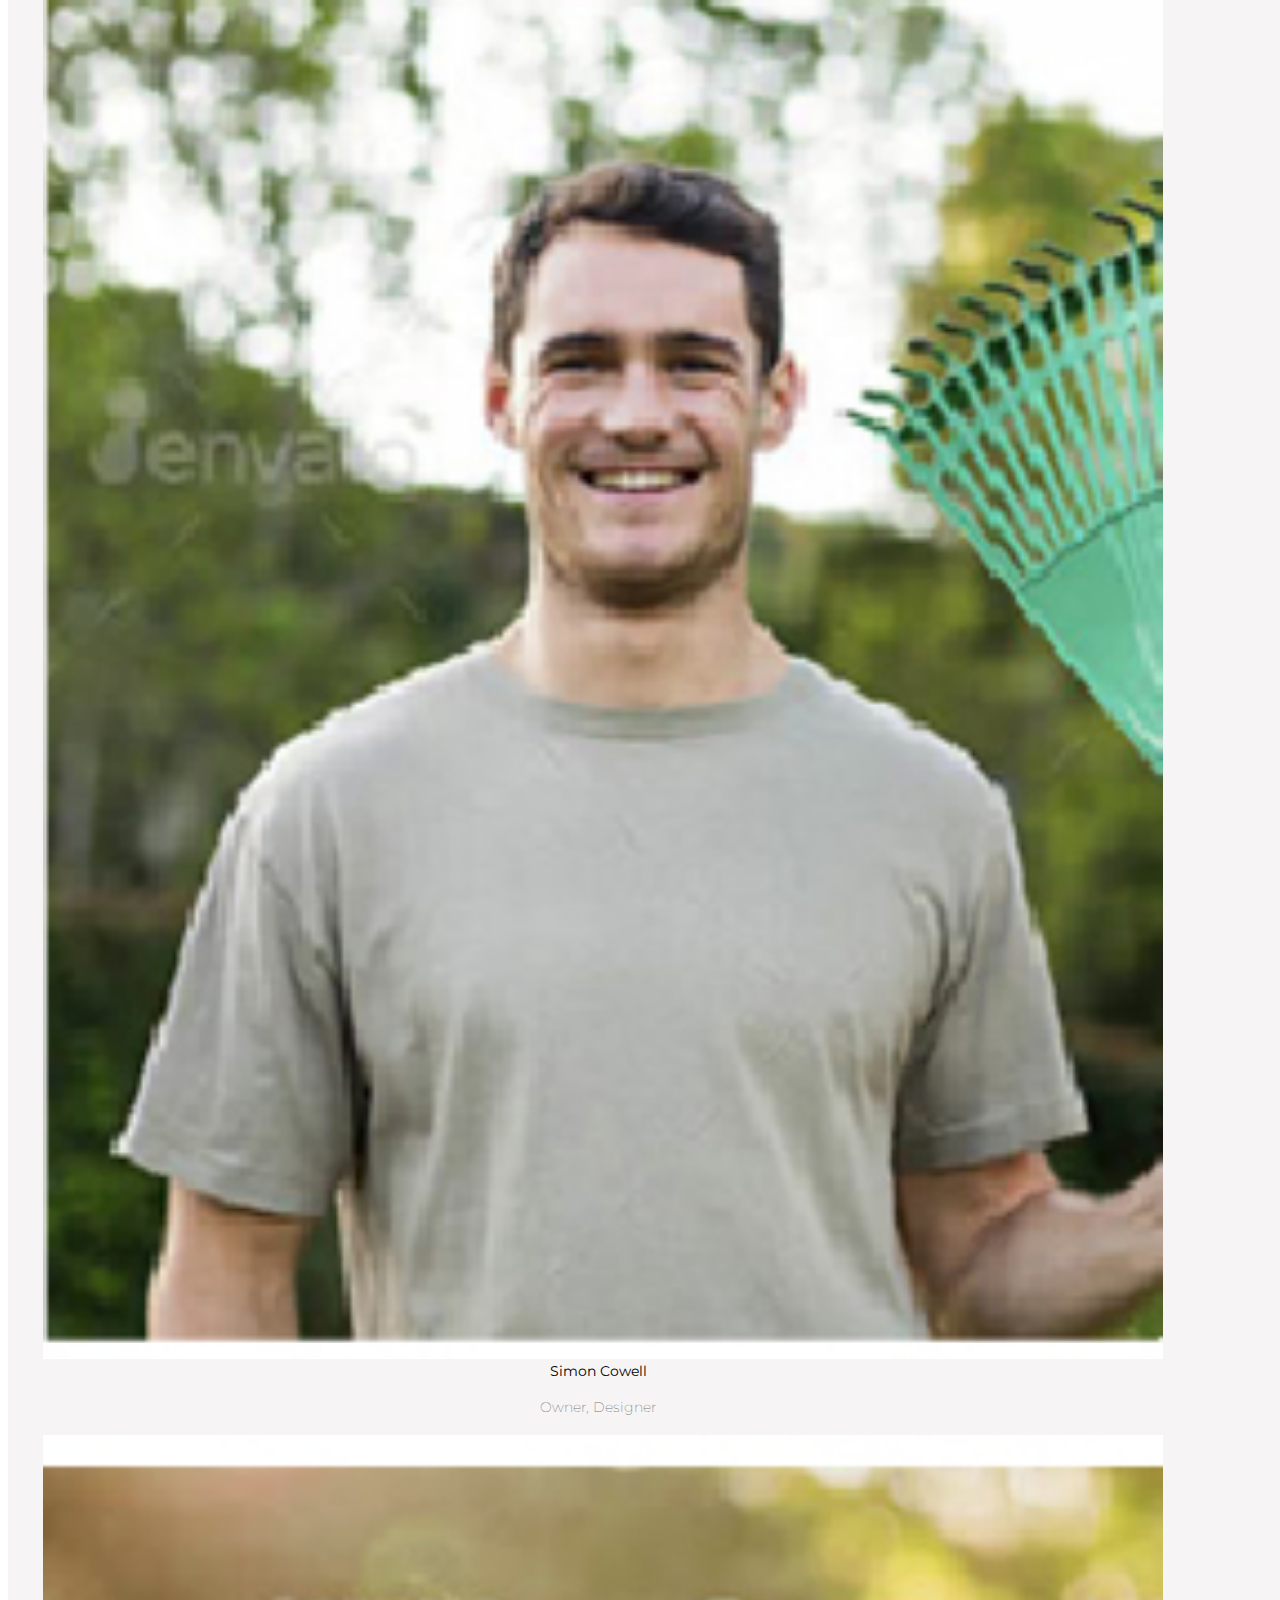
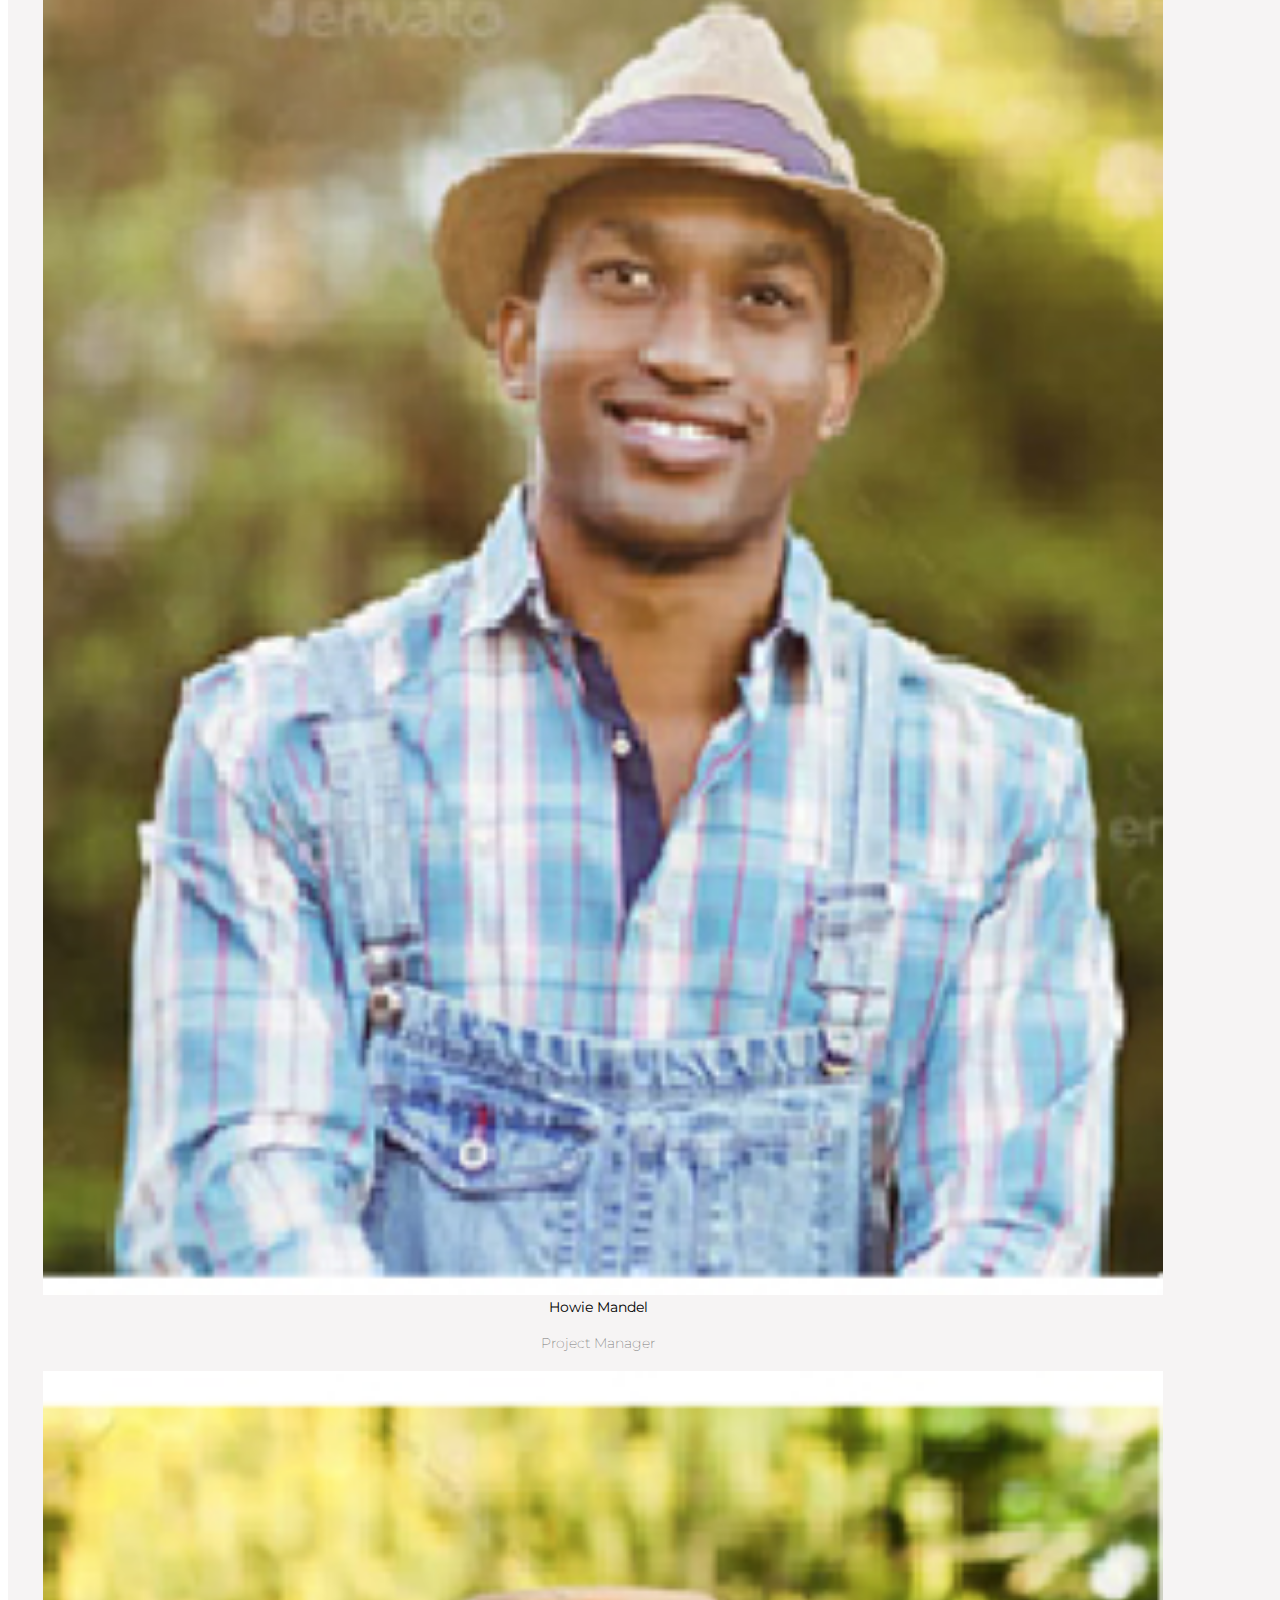
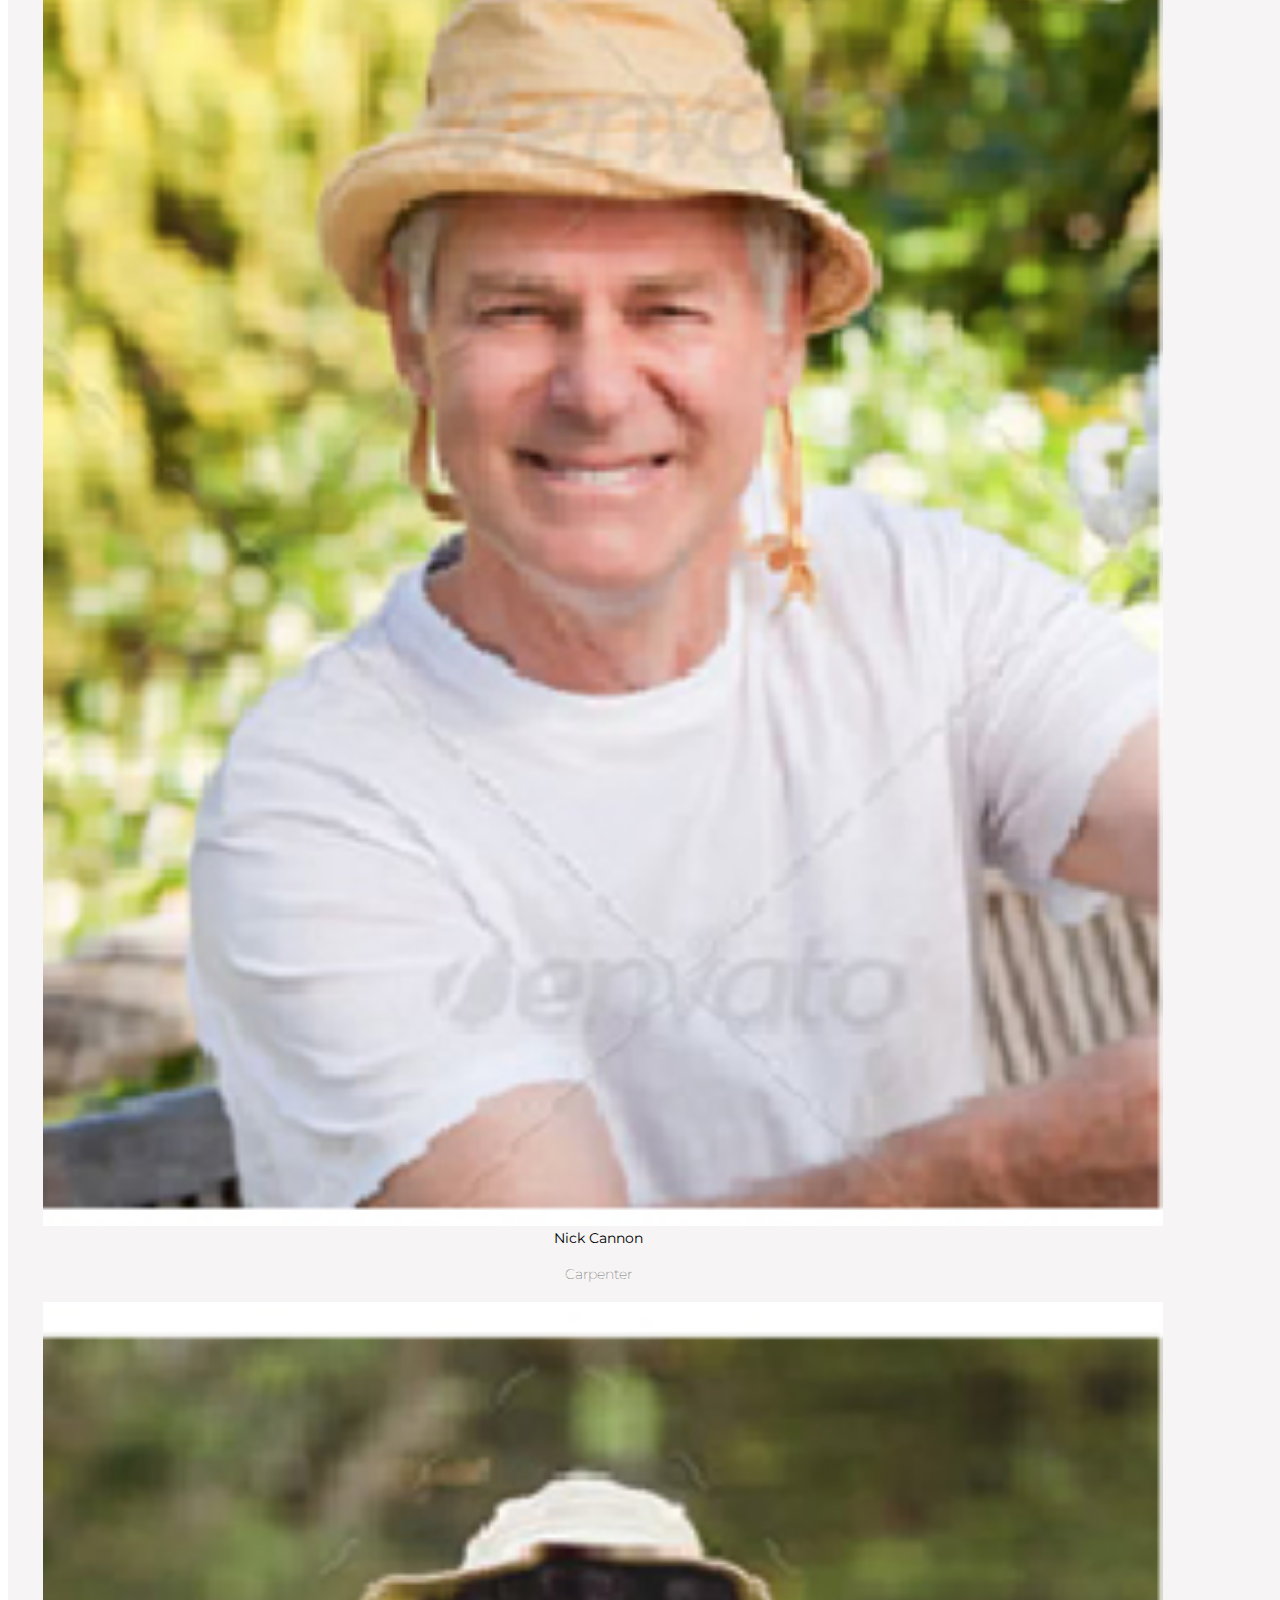
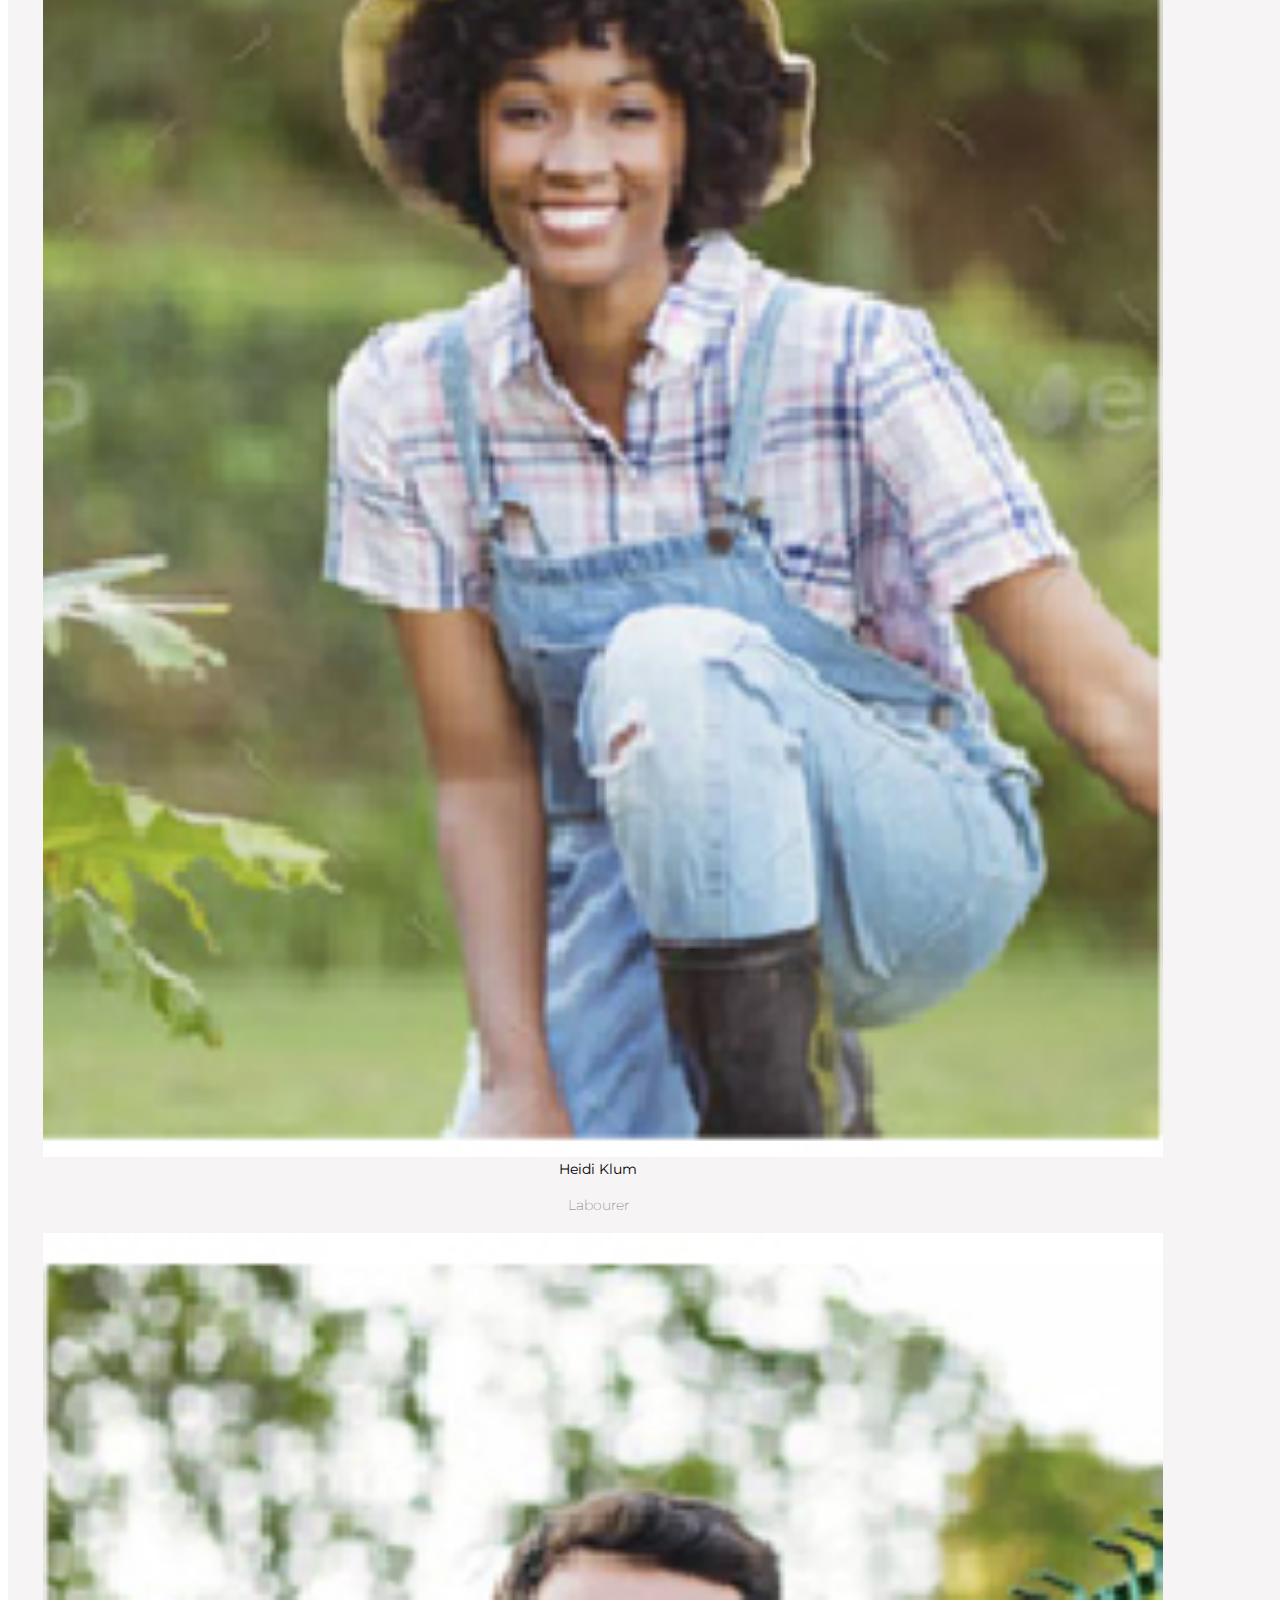
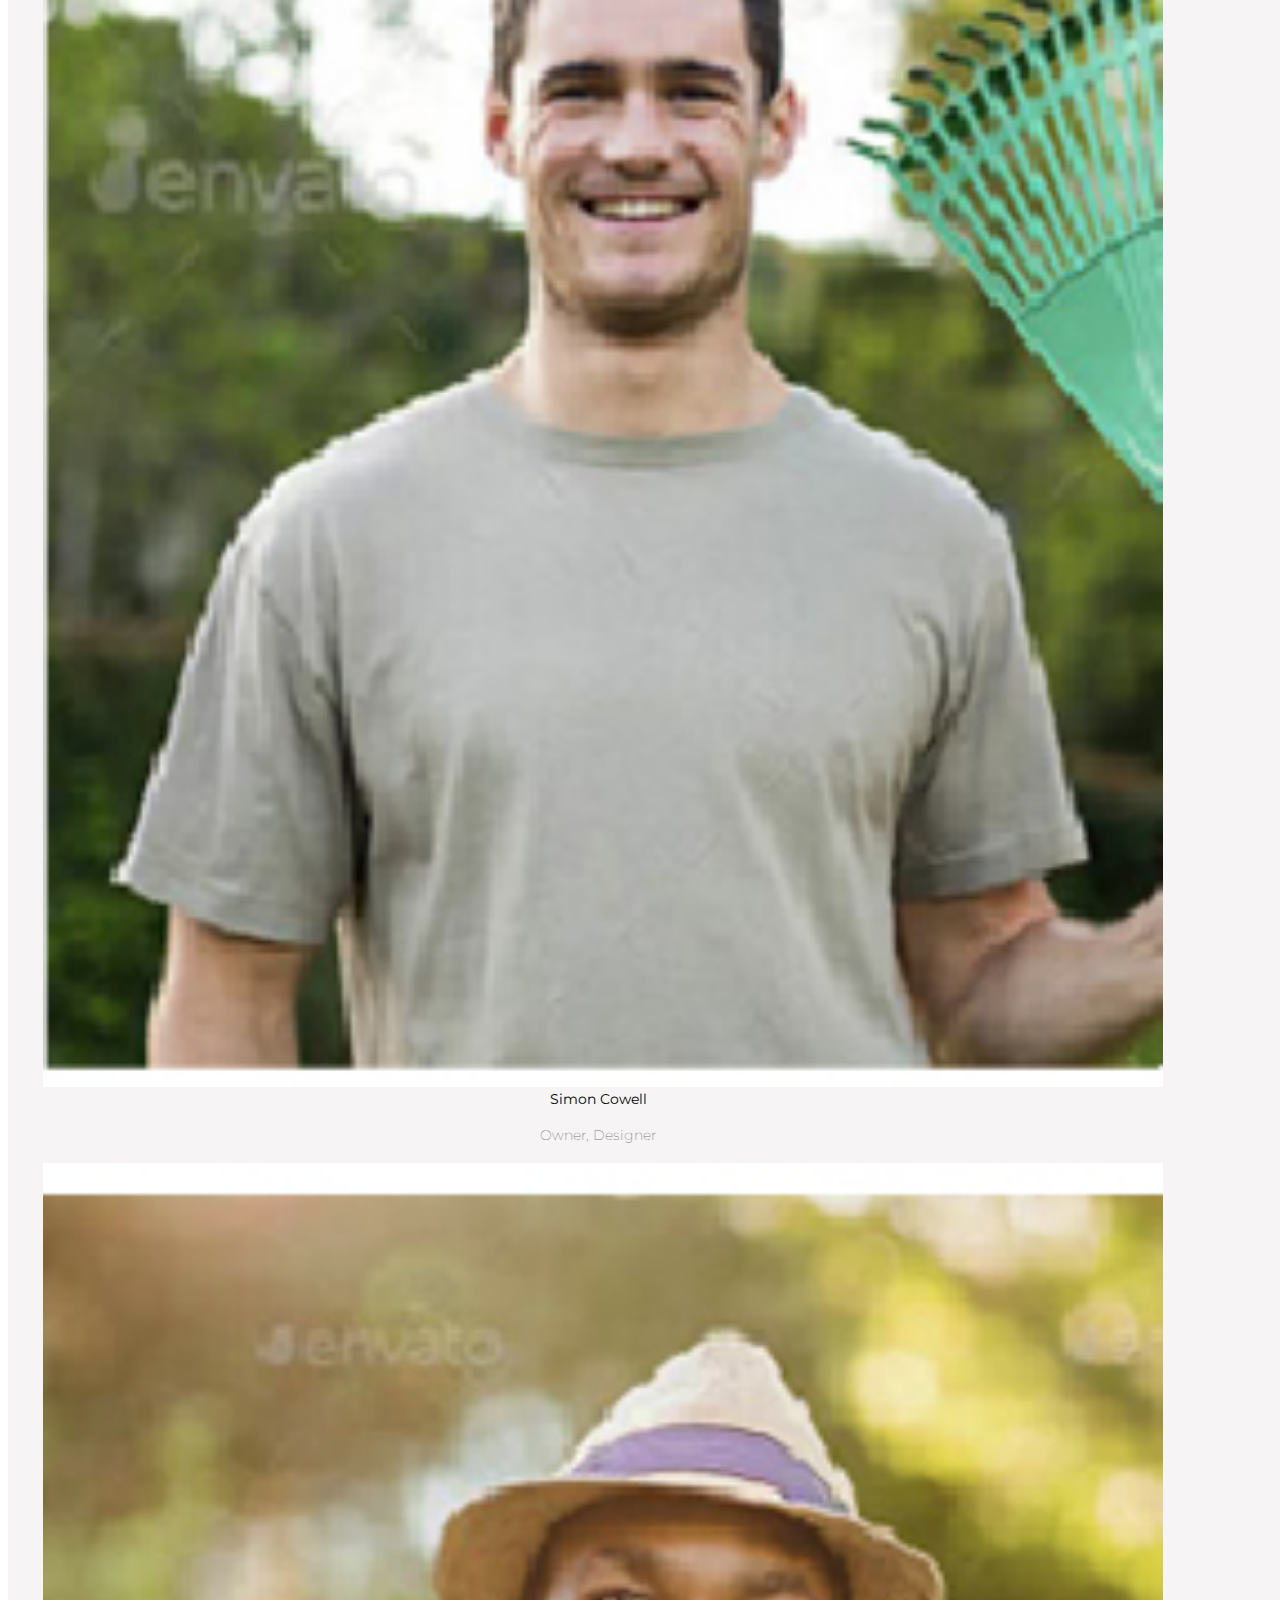
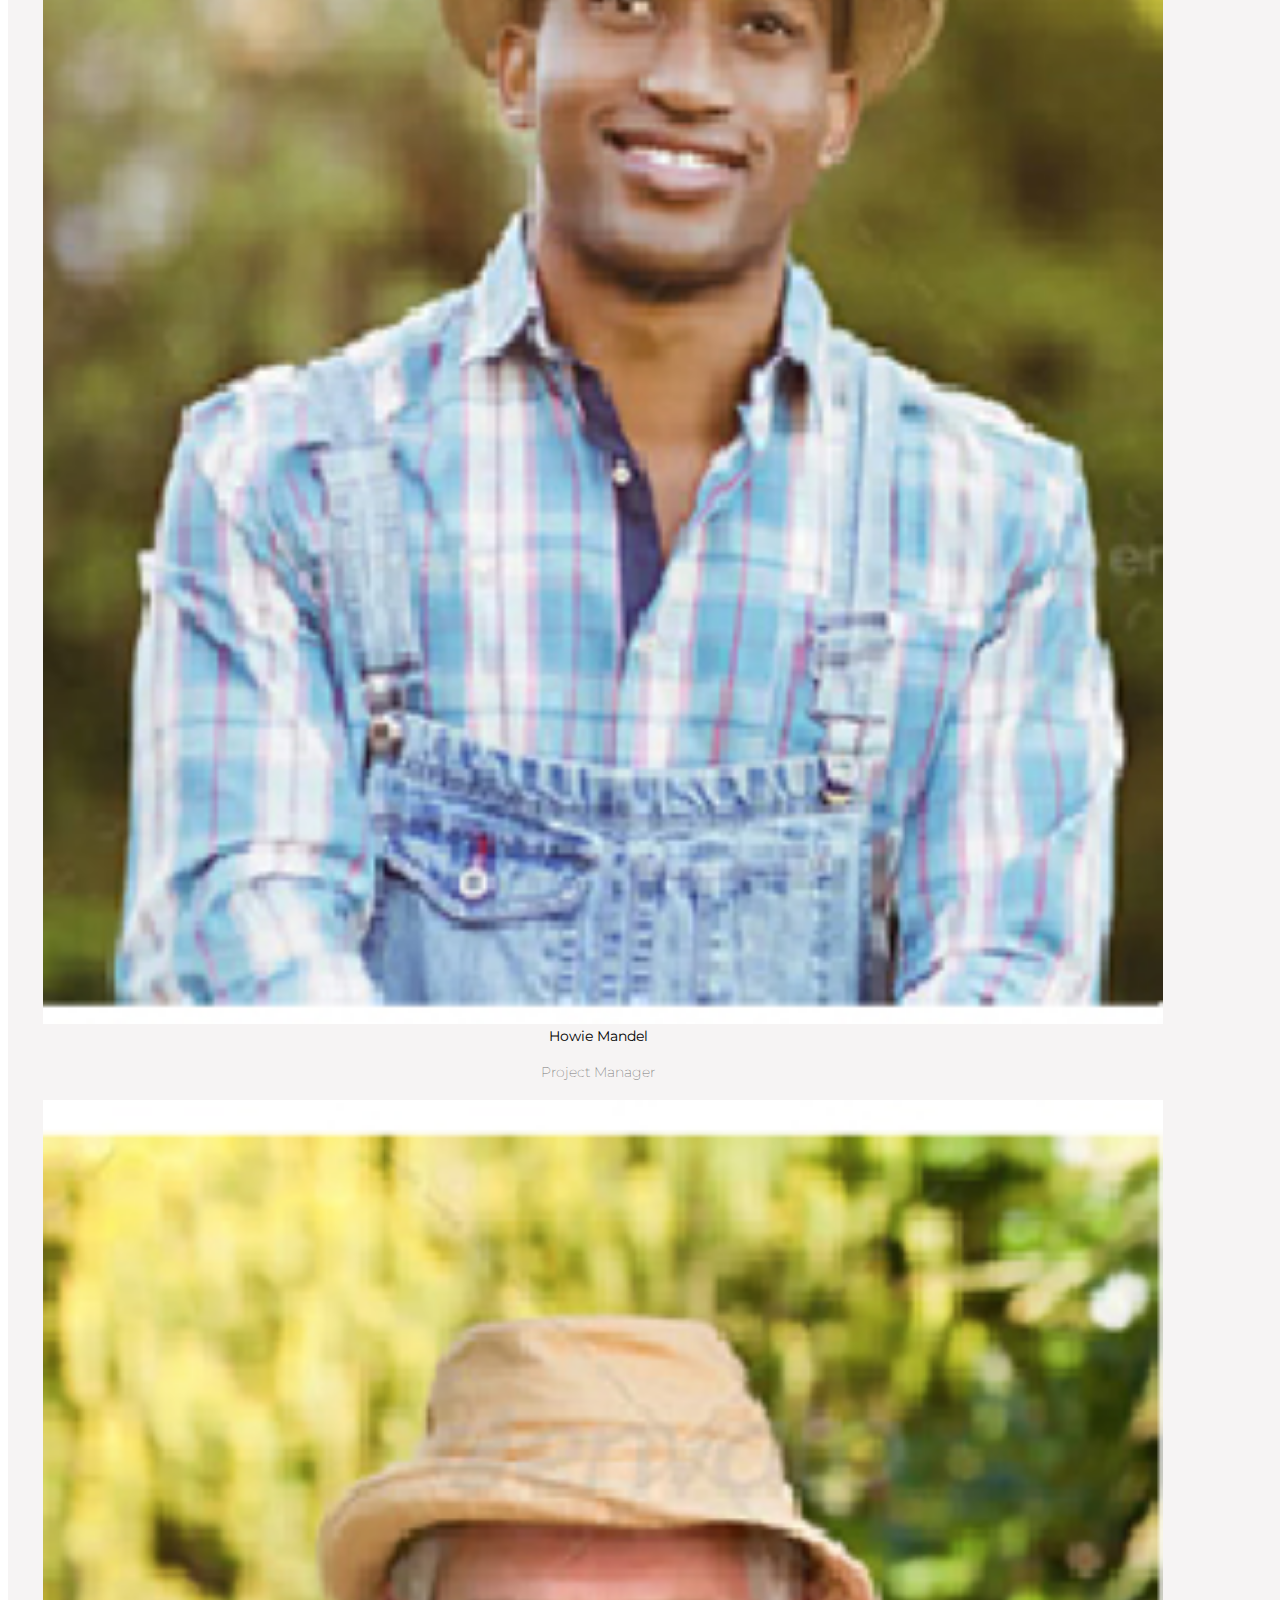
==== commit 12d28f9a: "upload" ====
--- a/index.html
+++ b/index.html
@@ -14,66 +14,148 @@
 	<link rel="stylesheet" href="https://cdnjs.cloudflare.com/ajax/libs/font-awesome/6.0.0-beta3/css/all.min.css">
 </head>
 <body>
-<div id="wrapper">
-	<!-- <div class="banner">
-		<div class="row">
+	<!-- navbar  -->
+		 <nav class="navbar navbar-light bg-light justify-content-between">
+		<a class="navbar-brand"><img style="height: 5vh; width: auto; margin-top: -10px; margin-left: 20px;" src="images/logo.png"></a>
+		<form class="form-inline">
+			<div style="background-color: yellow; width:40vw; display: flex; flex-direction: row;" class="">
+				<i class="fa-solid fa-mobile-screen-button"></i>
+				<p class="">CALL US</p>
+				<p class="">(905) 845-5446</p>
+				<i style="margin-left: 50px;" class="fa-regular fa-envelope"></i>
+				<p >EMAIL US</p>
+				<p class="contact-detail">hello@weykamplandscaping.ca</p>
+			</div>
+
+		</form>
+	  </nav>
+	<!-- slider  -->
+	<div id="carouselExampleControls" class="carousel slide z-1" data-ride="carousel">
+		<div class="carousel-inner">
+		  <div class="carousel-item active">
+			<img class="d-block w-100 h-50" src="images/back-yard3.jpg" alt="First slide">
+		  </div>
+		  <div class="carousel-item">
+			<img class="d-block w-100 h-50" src="images/front-yard3.jpg" alt="Second slide">
+		  </div>
+		  <div class="carousel-item">
+			<img class="d-block w-100 h-50" src="images/pool3.jpg" alt="Third slide">
+		  </div>
+		</div>
+	  </div>
+	<!-- banner services  -->
+	<div style="background-color: white;" class="banner-services -mt-5 z-5">
+		<div class="container">
+			<div class="row">
 				<div class="col-12">
-					<div class="banner-slider">
-						<div class="imgbox">
-							<img src="images/banner.jpg" alt="Banner Image">
-						</div>
-						<div class="imgbox">
-							<img src="images/banner.jpg" alt="Banner Image">
-						</div>
-						<div class="imgbox">
-							<img src="images/banner.jpg" alt="Banner Image">
-						</div>
-						<div class="imgbox">
-							<img src="images/banner.jpg" alt="Banner Image">
-						</div>
-					</div>
-				</div>
-			</div>
-	</div> -->
-<!-- <div class="banner-services">
-	<div class="container">
-		<div class="row">
-			<div class="col-12">
-				<div class="main-services">
-					<div class="row">
-						<div class="col-12 col-md-4">
-							<div class="imgbox">
-								<img src="images/pencil.png" alt="Icon">
+					<div class="main-services">
+						<div class="row">
+							<div class="col-12 col-md-4">
+								<div class="imgbox">
+									<img src="images/pencil.png" alt="Icon">
+								</div>
+								<div  class="contentbox">
+									<h6>landscape Design</h6>
+									<p>Dolor sit amet, consectetur adipisicing elit, sed do eiusmod tempor incididunt ut labore et dolore magna aliqua.</p>
+								</div>
 							</div>
-							<div class="contentbox">
-								<h6>landscape Design</h6>
-								<p>Dolor sit amet, consectetur adipisicing elit, sed do eiusmod tempor incididunt ut labore et dolore magna aliqua.</p>
+							<div class="col-12 col-md-4">
+								<div class="imgbox">
+									<img src="images/tree.png" alt="Icon">
+								</div>
+								<div class="contentbox">
+									<h6>maintenance</h6>
+									<p>Dolor sit amet, consectetur adipisicing elit, sed do eiusmod tempor incididunt ut labore et dolore magna aliqua.</p>
+								</div>
 							</div>
-						</div>
-						<div class="col-12 col-md-4">
-							<div class="imgbox">
-								<img src="images/tree.png" alt="Icon">
-							</div>
-							<div class="contentbox">
-								<h6>maintenance</h6>
-								<p>Dolor sit amet, consectetur adipisicing elit, sed do eiusmod tempor incididunt ut labore et dolore magna aliqua.</p>
-							</div>
-						</div>
-						<div class="col-12 col-md-4">
-							<div class="imgbox">
-								<img src="images/folder.png" alt="Icon">
-							</div>
-							<div class="contentbox">
-								<h6>snow removal</h6>
-								<p>Dolor sit amet, consectetur adipisicing elit, sed do eiusmod tempor incididunt ut labore et dolore magna aliqua.</p>
+							<div class="col-12 col-md-4">
+								<div class="imgbox">
+									<img src="images/folder.png" alt="Icon">
+								</div>
+								<div class="contentbox">
+									<h6>snow removal</h6>
+									<p>Dolor sit amet, consectetur adipisicing elit, sed do eiusmod tempor incididunt ut labore et dolore magna aliqua.</p>
+								</div>
 							</div>
 						</div>
 					</div>
 				</div>
 			</div>
 		</div>
-	</div>
-</div> -->
+	</div>  
+	<!-- services  -->
+<div class="container-fluid services my-5">
+	<div class="container">
+
+		<h2 class="text-center">OUR SERVICES</h2>
+		<ul class="nav nav-tabs justify-content-center services-links" id="myTab" role="tablist">
+		  <li class="nav-item">
+			<a class="nav-link active" id="landscape-tab" data-toggle="tab" href="#landscape" role="tab" aria-controls="landscape" 
+			aria-selected="true">LANDSCAPE DESIGN</a>
+		  </li>
+		  <li class="nav-item">
+			<a class="nav-link" id="maintenance-tab" data-toggle="tab" href="#maintenance" role="tab" aria-controls="maintenance" aria-selected="false">MAINTENANCE</a>
+		  </li>
+		  <li class="nav-item">
+			<a class="nav-link" id="snowremoval-tab" data-toggle="tab" href="#snowremoval" role="tab" aria-controls="snowremoval" aria-selected="false">SNOW REMOVAL</a>
+		  </li>
+		</ul>
+		<div class="tab-content" id="myTabContent">
+		  <div class="tab-pane fade show active" id="landscape" role="tabpanel" aria-labelledby="landscape-tab">
+			<div class="row my-4">
+			  <div class="col-md-6">
+				<h3 class="mt-5">LANDSCAPE DESIGN</h3>
+				<p>We create custom landscape designs to fit your lifestyle. We are a full-service landscaping company dedicated to creating an environment that meets your needs and fits your budget. Whether you are looking for a small upgrade or a complete property design, we are prepared and equipped to make your property dream a reality.</p>
+				<ul class="list">
+				  <li>CUSTOM DESIGN</li>
+				  <li>NATURAL STONEWORK</li>
+				  <li>INTERLOCKING</li>
+				</ul>
+				<button class="button">LET'S TALK</button>
+			  </div>
+			  <div class="col-md-6">
+				<img src="images/front-yard2.jpg" alt="Landscape Design">
+			  </div>
+			</div>
+		  </div>
+		  <div class="tab-pane fade" id="maintenance" role="tabpanel" aria-labelledby="maintenance-tab">
+			<div class="row my-4">
+			  <div class="col-md-6">
+				<h3 class="mt-5">MAINTENANCE</h3>
+				<p>Our maintenance services ensure that your property remains beautiful and functional all year round. From lawn care to seasonal cleanups, our team is dedicated to keeping your landscape in top condition.</p>
+				<ul class="list">
+				  <li>LAWN CARE</li>
+				  <li>GARDENING</li>
+				  <li>PRUNING</li>
+				</ul>
+				<button class="button">LET'S TALK</button>
+			  </div>
+			  <div class="col-md-6">
+				<img src="images/maintaince2.jpg" alt="Maintenance">
+			  </div>
+			</div>
+		  </div>
+		  <div class="tab-pane fade" id="snowremoval" role="tabpanel" aria-labelledby="snowremoval-tab">
+			<div class="row my-4">
+			  <div class="col-md-6">
+				<h3 class="mt-5">SNOW REMOVAL</h3>
+				<p>Our snow removal services ensure your property is safe and accessible during the winter months. We provide prompt and reliable snow clearing for driveways, walkways, and more.</p>
+				<ul class="list">
+				  <li>DRIVEWAY CLEARING</li>
+				  <li>WALKWAY CLEARING</li>
+				  <li>SALTING</li>
+				</ul>
+				<button class="button">LET'S TALK</button>
+			  </div>
+			  <div class="col-md-6">
+				<img src="images/pool3.jpg" alt="Snow Removal">
+			  </div>
+			</div>
+		  </div>
+		</div>
+	  </div>
+	</div>
+
 <!-- who we are   -->
 <section class="whoweare">
 	<div class="container">
@@ -192,7 +274,7 @@
 		</div>
 		<div class="row">
 			<div class="col-lg-6 col-sm-12">
-				<img style="" src="images/about-us.jpg">
+				<img src="images/about-us.jpg">
 			</div>
 			<div class="col-lg-6 col-sm-12">
 				<br>
@@ -207,8 +289,8 @@
 	</div>
 </div>
 	<!-- our experts  -->
-	<section class="whoweare">
-	<div class="container">
+	<section class="experts whoweare">
+	<div class="container-fluid">
 		<div class="row">
 			<div class="col-12">
 				<div class="contentbox">
@@ -219,91 +301,80 @@
 		</div>
 	</div>
 </section> 
-<section class="team-section container">
+<div class="experts container-fluid">
+	<section class="team-section container">
+		<div class="row">
+			<div class="col-md-3 col-sm-12 text-center">
+				<img src="images/simon.jpg" alt="Simon Cowell" class="">
+				<h6>Simon Cowell</h6>
+				<p>Owner, Designer</p>
+			</div>
+			<div class="col-md-3 col-sm-6 text-center">
+				<img src="images/howie.jpg" alt="Howie Mandel" class="">
+				<h6>Howie Mandel</h6>
+				<p>Project Manager</p>
+			</div>
+			<div class="col-md-3 col-sm-6 text-center">
+				<img src="images/nick.jpg" alt="Nick Cannon" class="">
+				<h6>Nick Cannon</h6>
+				<p>Carpenter</p>
+			</div>
+			<div class="col-md-3 col-sm-6 text-center">
+				<img src="images/heidi.jpg" alt="Heidi Klum" class="">
+				<h6>Heidi Klum</h6>
+				<p>Labourer</p>
+			</div>
+		</div>
+		<div class="row">
+			<div class="col-md-3 col-sm-12 text-center">
+				<img src="images/simon.jpg" alt="Simon Cowell" class="">
+				<h6>Simon Cowell</h6>
+				<p>Owner, Designer</p>
+			</div>
+			<div class="col-md-3 col-sm-6 text-center">
+				<img src="images/howie.jpg" alt="Howie Mandel" class="">
+				<h6>Howie Mandel</h6>
+				<p>Project Manager</p>
+			</div>
+			<div class="col-md-3 col-sm-6 text-center">
+				<img src="images/nick.jpg" alt="Nick Cannon" class="">
+				<h6>Nick Cannon</h6>
+				<p>Carpenter</p>
+			</div>
+			<div class="col-md-3 col-sm-6 text-center">
+				<img src="images/heidi.jpg" alt="Heidi Klum" class="">
+				<h6>Heidi Klum</h6>
+				<p>Labourer</p>
+			</div>
+		</div>
+	</section>
+
+</div>
+<!-- counter up  -->
+<div class=" counter container-fluid">
+	<h3 style="color: white;" class="brown-one">EXPERIENCE MATTERS</h3>
+	<h6 class="mb-5">OVER 40 YEARS OF IT</h6>
 	<div class="row">
-		<div class="col-md-3 col-sm-12 text-center">
-			<img src="images/simon.jpg" alt="Simon Cowell" class="">
-			<h6>Simon Cowell</h6>
-			<p>Owner, Designer</p>
-		</div>
-		<div class="col-md-3 col-sm-6 text-center">
-			<img src="images/howie.jpg" alt="Howie Mandel" class="">
-			<h6>Howie Mandel</h6>
-			<p>Project Manager</p>
-		</div>
-		<div class="col-md-3 col-sm-6 text-center">
-			<img src="images/nick.jpg" alt="Nick Cannon" class="">
-			<h6>Nick Cannon</h6>
-			<p>Carpenter</p>
-		</div>
-		<div class="col-md-3 col-sm-6 text-center">
-			<img src="images/heidi.jpg" alt="Heidi Klum" class="">
-			<h6>Heidi Klum</h6>
-			<p>Labourer</p>
-		</div>
-	</div>
-	<div class="row">
-		<div class="col-md-3 col-sm-12 text-center">
-			<img src="images/simon.jpg" alt="Simon Cowell" class="">
-			<h6>Simon Cowell</h6>
-			<p>Owner, Designer</p>
-		</div>
-		<div class="col-md-3 col-sm-6 text-center">
-			<img src="images/howie.jpg" alt="Howie Mandel" class="">
-			<h6>Howie Mandel</h6>
-			<p>Project Manager</p>
-		</div>
-		<div class="col-md-3 col-sm-6 text-center">
-			<img src="images/nick.jpg" alt="Nick Cannon" class="">
-			<h6>Nick Cannon</h6>
-			<p>Carpenter</p>
-		</div>
-		<div class="col-md-3 col-sm-6 text-center">
-			<img src="images/heidi.jpg" alt="Heidi Klum" class="">
-			<h6>Heidi Klum</h6>
-			<p>Labourer</p>
-		</div>
-	</div>
-</section>
-
-<!-- <section class="experience-matters">
-	<div class="container">
-		<div class="row">
-			<div class="col-12">
-				<div class="contentbox">
-					<h6>experience matters</h6>
-					<h1>over 40 years of it</h1>
-				</div>
-			</div>
-			<div class="col-3">
-				<div class="years-expert">
-					<span>40</span>
-					<h6>years of experience</h6>
-				</div>
-			</div>
-			<div class="col-3">
-				<div class="years-expert">
-					<span>40</span>
-					<h6>years of experience</h6>
-				</div>
-			</div>
-			<div class="col-3">
-				<div class="years-expert">
-					<span>40</span>
-					<h6>years of experience</h6>
-				</div>
-			</div>
-			<div class="col-3">
-				<div class="years-expert">
-					<span>40</span>
-					<h6>years of experience</h6>
-				</div>
-			</div>
-		</div>
-	</div>
-</section> -->
+		<div class="col-md-3">
+			<div class="counter-up" data-count="40">0</div>
+			<div class="counter-label">Years of Experience</div>
+		</div>
+		<div class="col-md-3">
+			<div class="counter-up" data-count="150">0</div>
+			<div class="counter-label">Projects Completed</div>
+		</div>
+		<div class="col-md-3">
+			<div class="counter-up" data-count="8">0</div>
+			<div class="counter-label">Professional Awards</div>
+		</div>
+		<div class="col-md-3">
+			<div class="counter-up" data-count="100">0</div>
+			<div class="counter-label">Happy Customers</div>
+		</div>
+	</div>
+</div>
 <!-- image filtering -->
-<div class="container text-center mt-4">
+<!-- <div class="container text-center mt-4">
 	<div class="btn-group" role="group" aria-label="Filter Buttons">
 		<div class="btn-row">
 			<button type="button" class="filter-btn filter-active" data-filter="all">All</button>
@@ -400,7 +471,7 @@
 
 
 	</div>
-</div>
+</div> -->
 <!-- footer section -->
 <footer class="footer">
 	<div class="container">
--- a/css/style.css
+++ b/css/style.css
@@ -1,5 +1,4 @@
 html, body {
-
 	 -webkit-font-smoothing: antialiased;
 	-moz-osx-font-smoothing: grayscale;
 }
@@ -74,8 +73,7 @@
 h5 {font: 400 100%/100% 'Montserrat';margin: 0 0 20px;color: #000;text-transform: capitalize;}
 h6 {font: 400 100%/100% 'Montserrat';margin: 0 0 20px;color: #000;text-transform: capitalize;}
 
-.mt-btn{
-text-decoration: none !important;display: block; color: #000;width: 100%;max-width:195px;height:45px;font-family: 'Montserrat';border-radius: 2px;line-height: 24px;text-align: center;vertical-align: middle; padding: 10px;font-size: 16px;font-weight: 700;margin: 0;background: transparent;transition: all .5s;text-transform: uppercase; border: 1px solid #000;}
+.mt-btn{text-decoration: none !important;display: block; color: #000;width: 100%;max-width:195px;height:45px;font-family: 'Montserrat';border-radius: 2px;line-height: 24px;text-align: center;vertical-align: middle; padding: 10px;font-size: 16px;font-weight: 700;margin: 0;background: transparent;transition: all .5s;text-transform: uppercase; border: 1px solid #000;}
 
 .mt-btn:hover,.mt-btn:focus{background: #000;color: #fff; border: 1px solid #000 !important; opacity: 1 !important}
 
@@ -147,7 +145,7 @@
 @media (max-width: 768px) {.btn-group { flex-direction: column;}.btn-group .btn {  width: 100%; }}
 @media (max-width: 576px) {
 .btn-group .btn {padding: 10px;font-size: 14px; }}
-.filter-img{height: 40vh; margin-bottom: 15px;}
+.filter-img{height: 40vh; margin-bottom: 20px;}
 .team-section {text-align: center;}
 .team-section p { color: #777;}
 .team-section img {
@@ -160,4 +158,62 @@
 .experts{
   background-color: rgb(246, 244, 244); width: 100%;
 }
-
+/* counter up  */
+.counter {
+  color: white;
+  text-align: center;
+  padding: 50px 0;
+  overflow: hidden;
+  content: "";
+  background: url('../images/experience-bg.jpg') no-repeat center;
+  background-size: cover;
+  top: 0;
+  left: 0;
+  width: 100%;
+  height: 70vh;
+  z-index: -1;
+}
+
+.counter-up {
+  font-size: 3em;
+  font-weight: bold;
+}
+
+.counter-label {
+  font-size: 1.2em;
+}
+/* services  */
+.tab-content img {
+  width: 100%;
+  height: auto;
+}
+.services .list{
+  list-style: disc; 
+  color: gray;
+  display: flex;
+  flex-direction: row;
+  gap: 18px;
+}
+.services .row .col-md-12  h6{
+  text-align: center!important;
+  width: auto; background-color: yellow; max-width: 35px;
+}
+.services .button{border: 1px solid black; color: black; background-color: white!important; padding: 8px; margin-top: 30px; margin-bottom: 8px;}
+.services .button:hover{background-color: green!important; color: white;
+}
+.services .services-links li a{
+text-decoration: none; color: black!important; margin-left: 5px; border-radius: 0%;}
+.services .services-links li .active{
+  background-color: green!important; color: white!important; text-decoration: none;
+}
+.banner-services{margin-top: 20px; background-color: white;}
+.carousel{
+  /* height: 90vh; */
+}
+.carousel img{ height: 500px!important;}
+.navbar{
+  height: 80px;
+
+}
+.navbar .row{ margin: 15px;}
+.navbar .contact-item{margin-right: -10px; background-color: yellow;}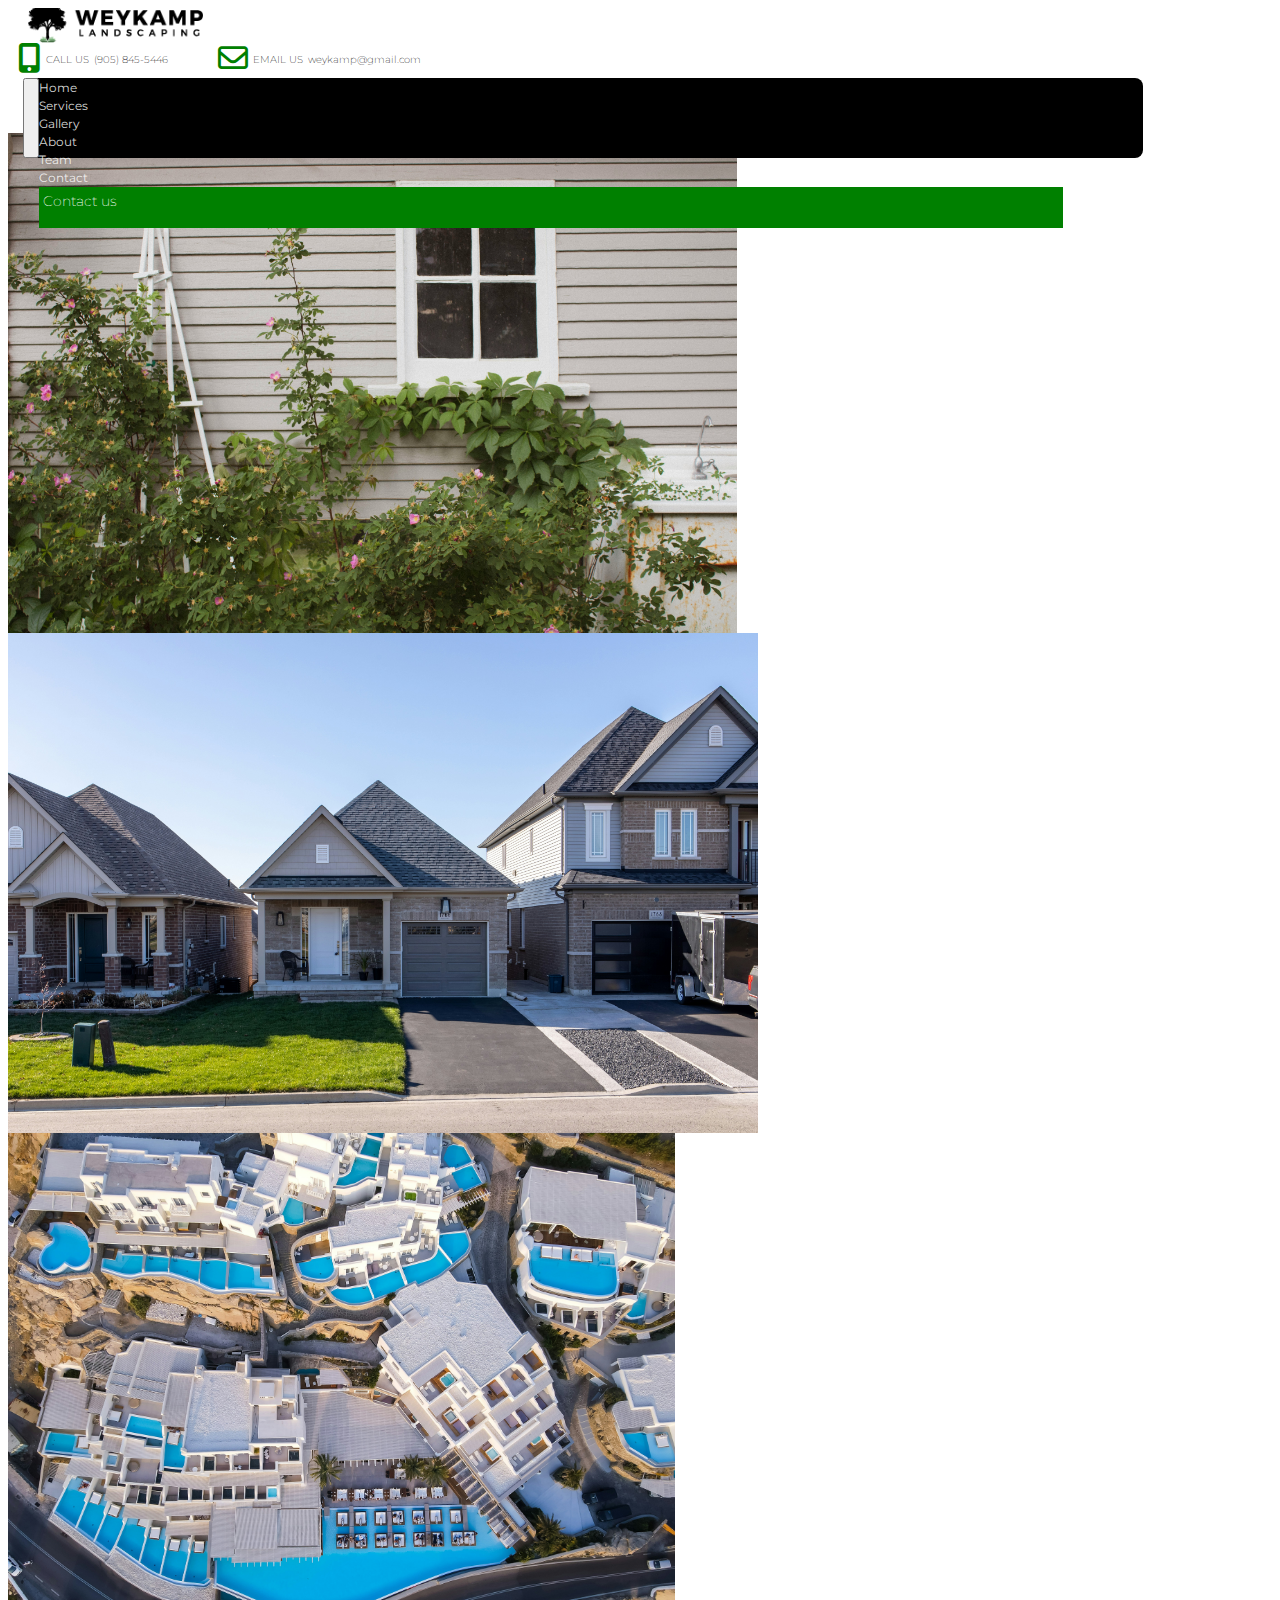
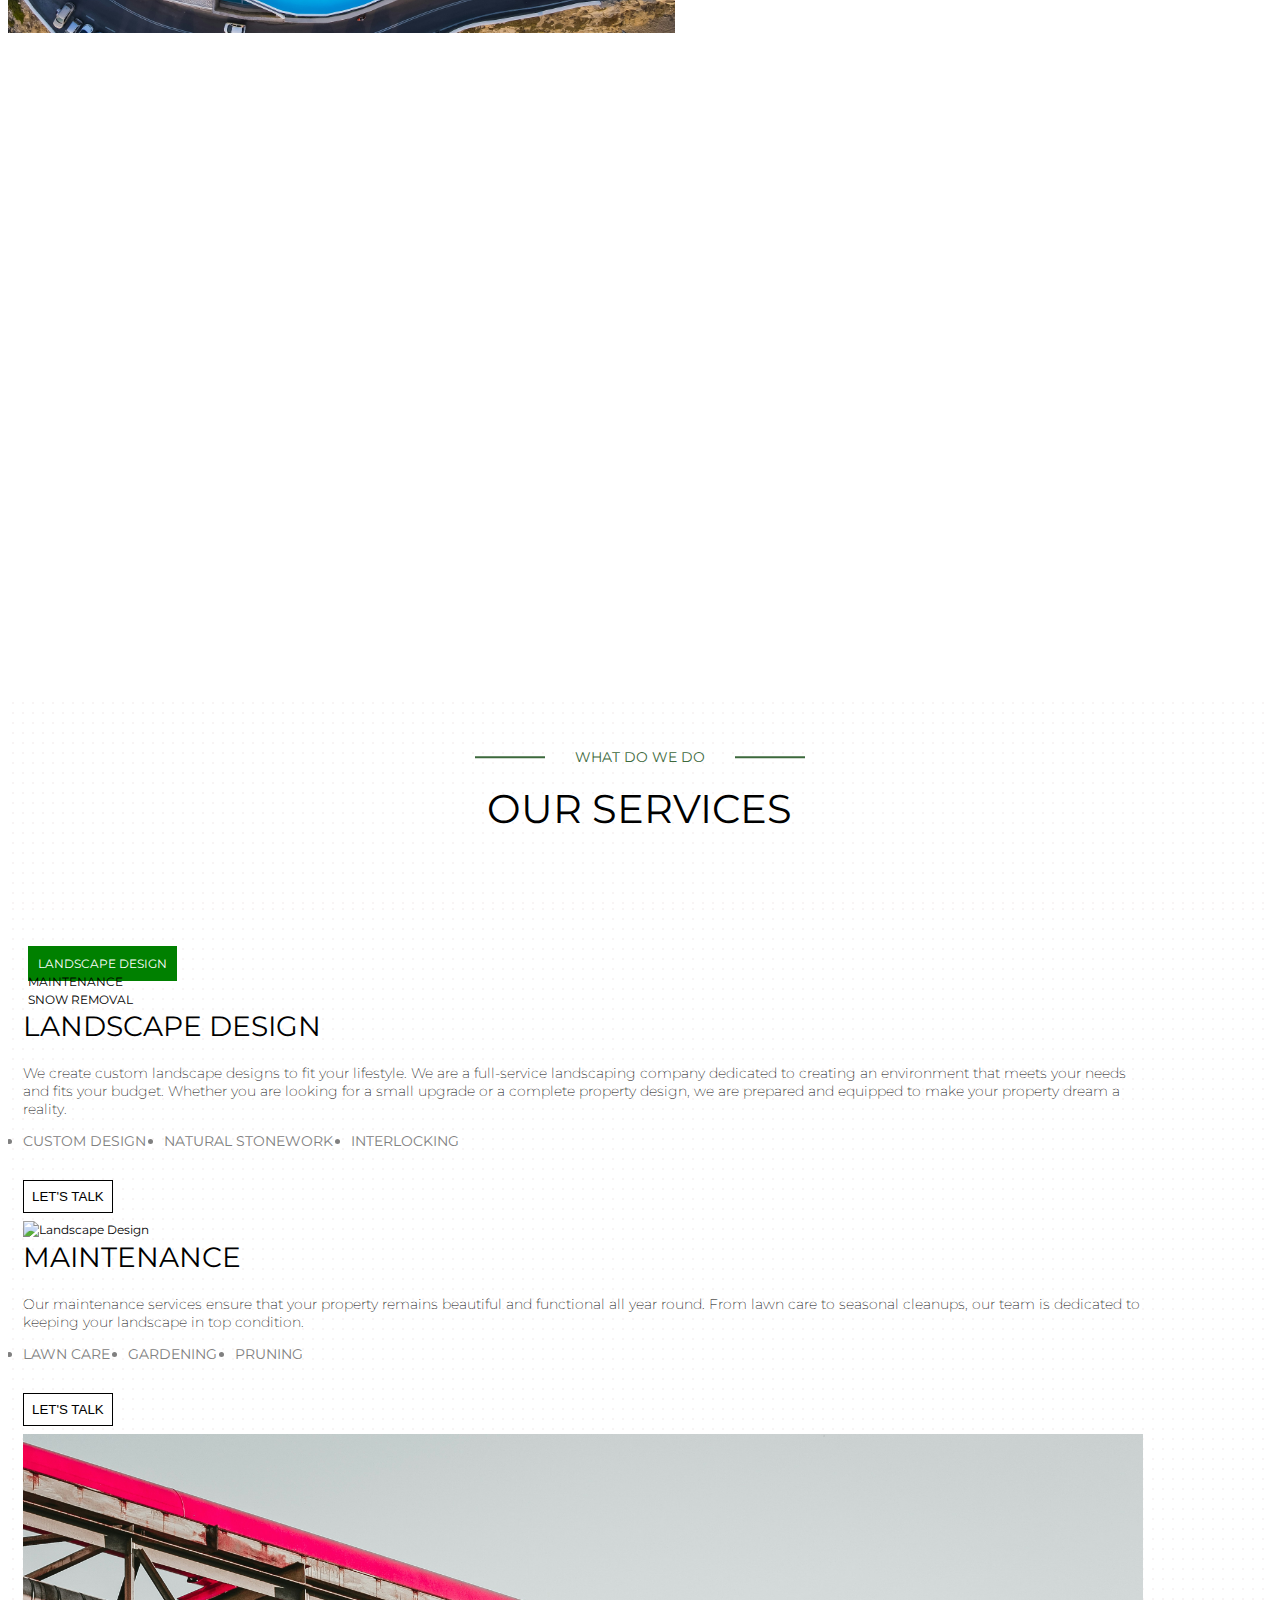
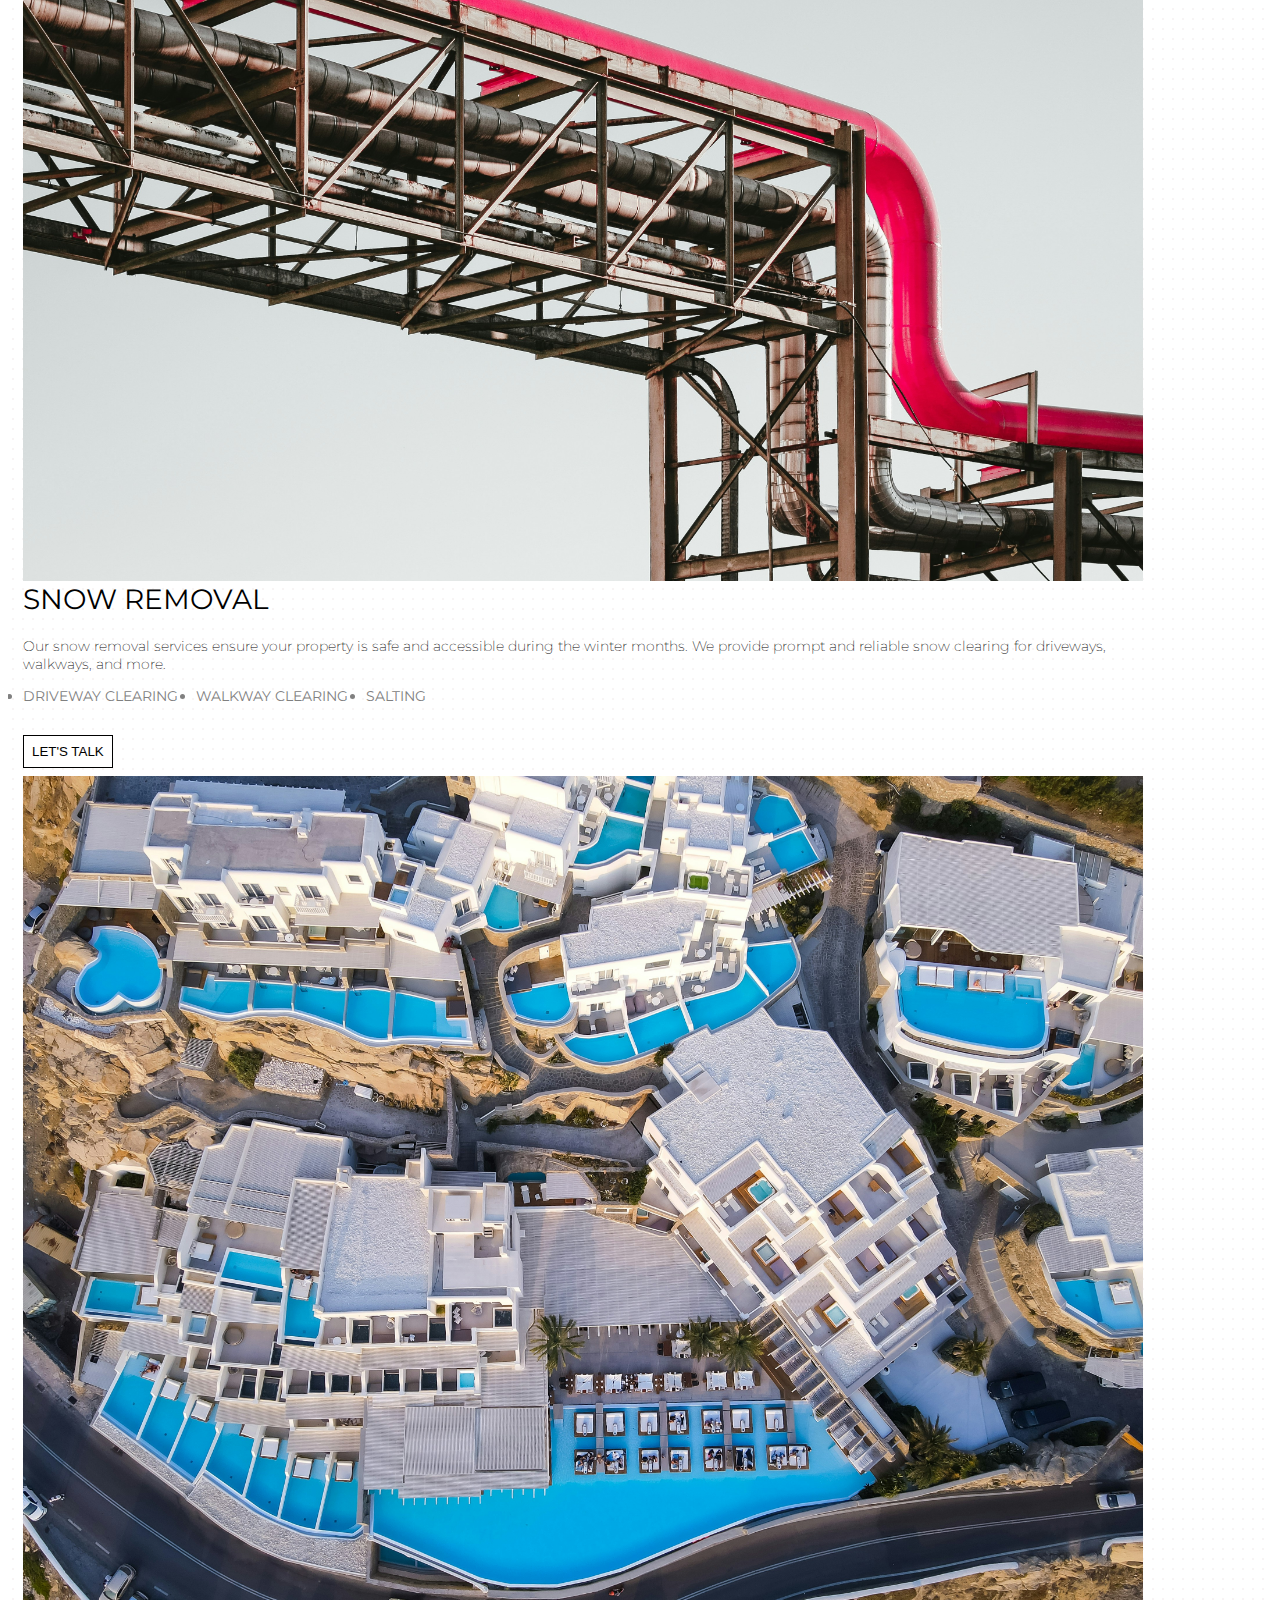
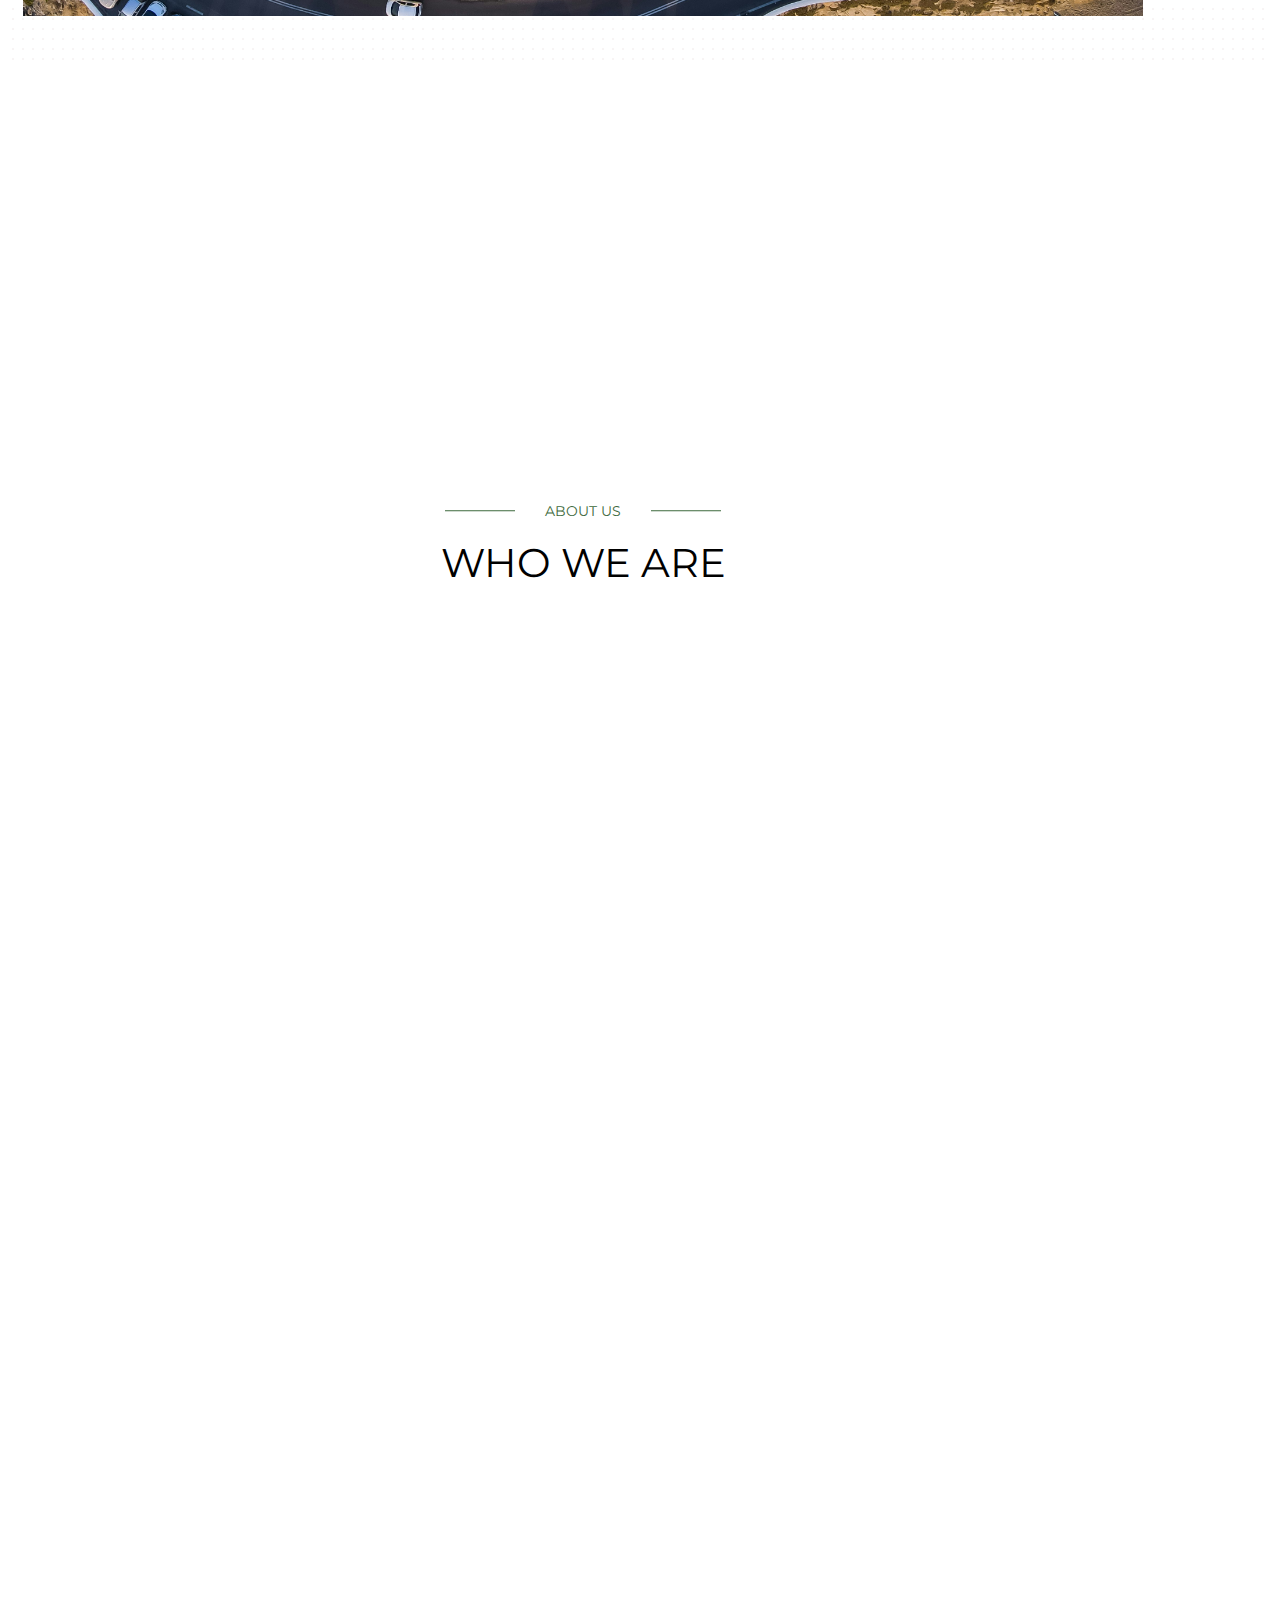
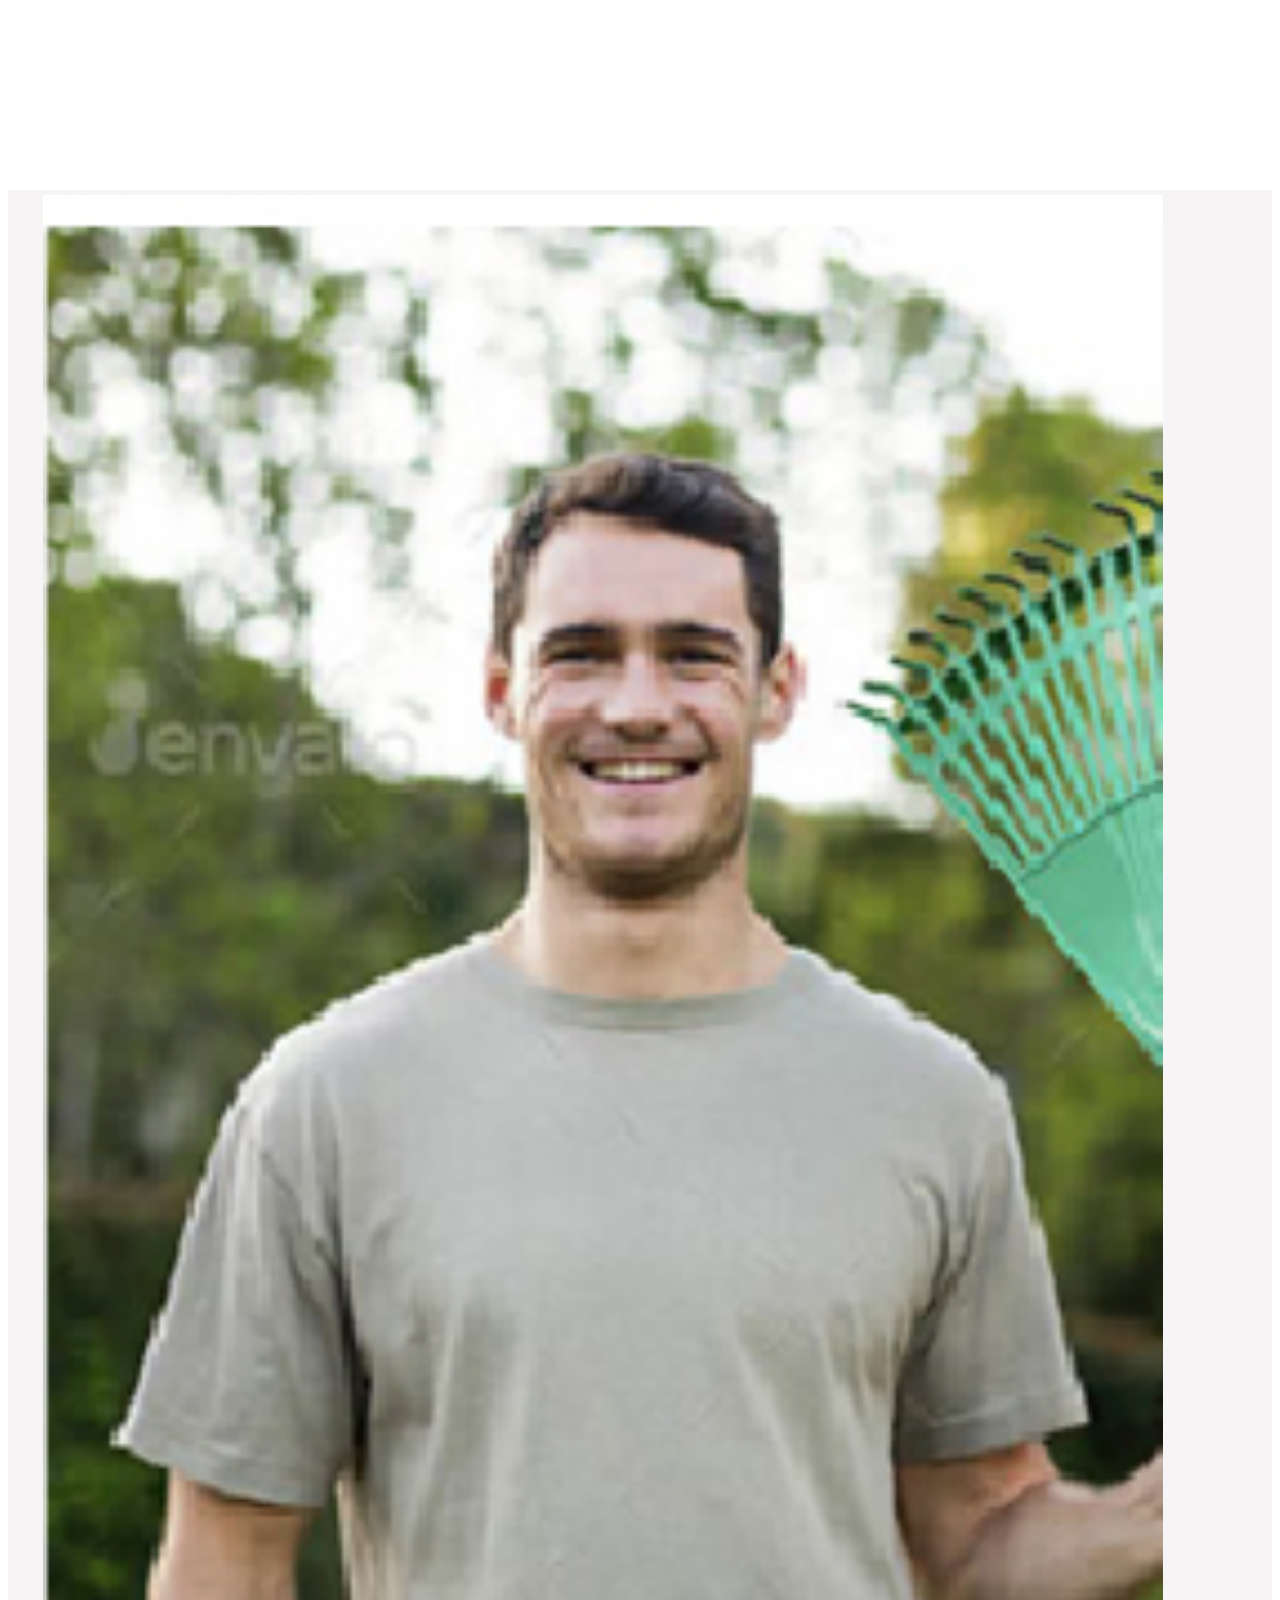
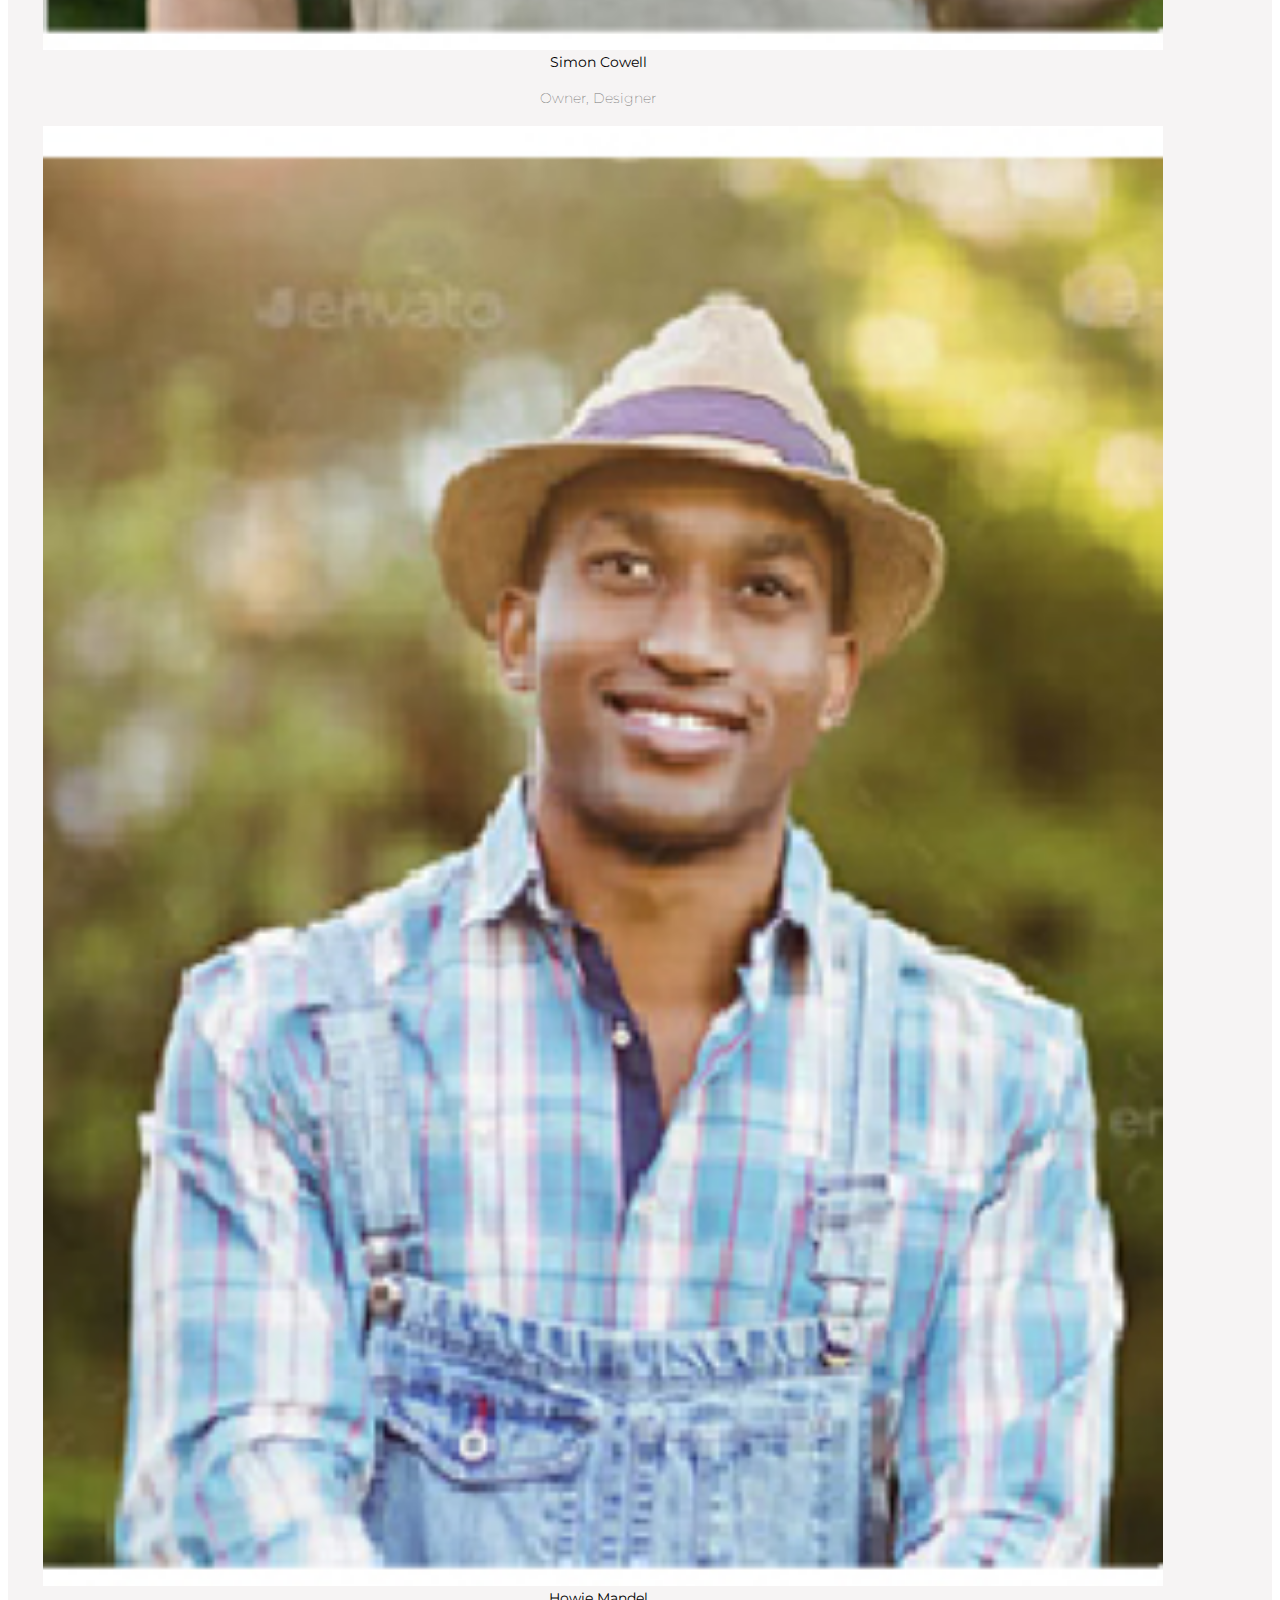
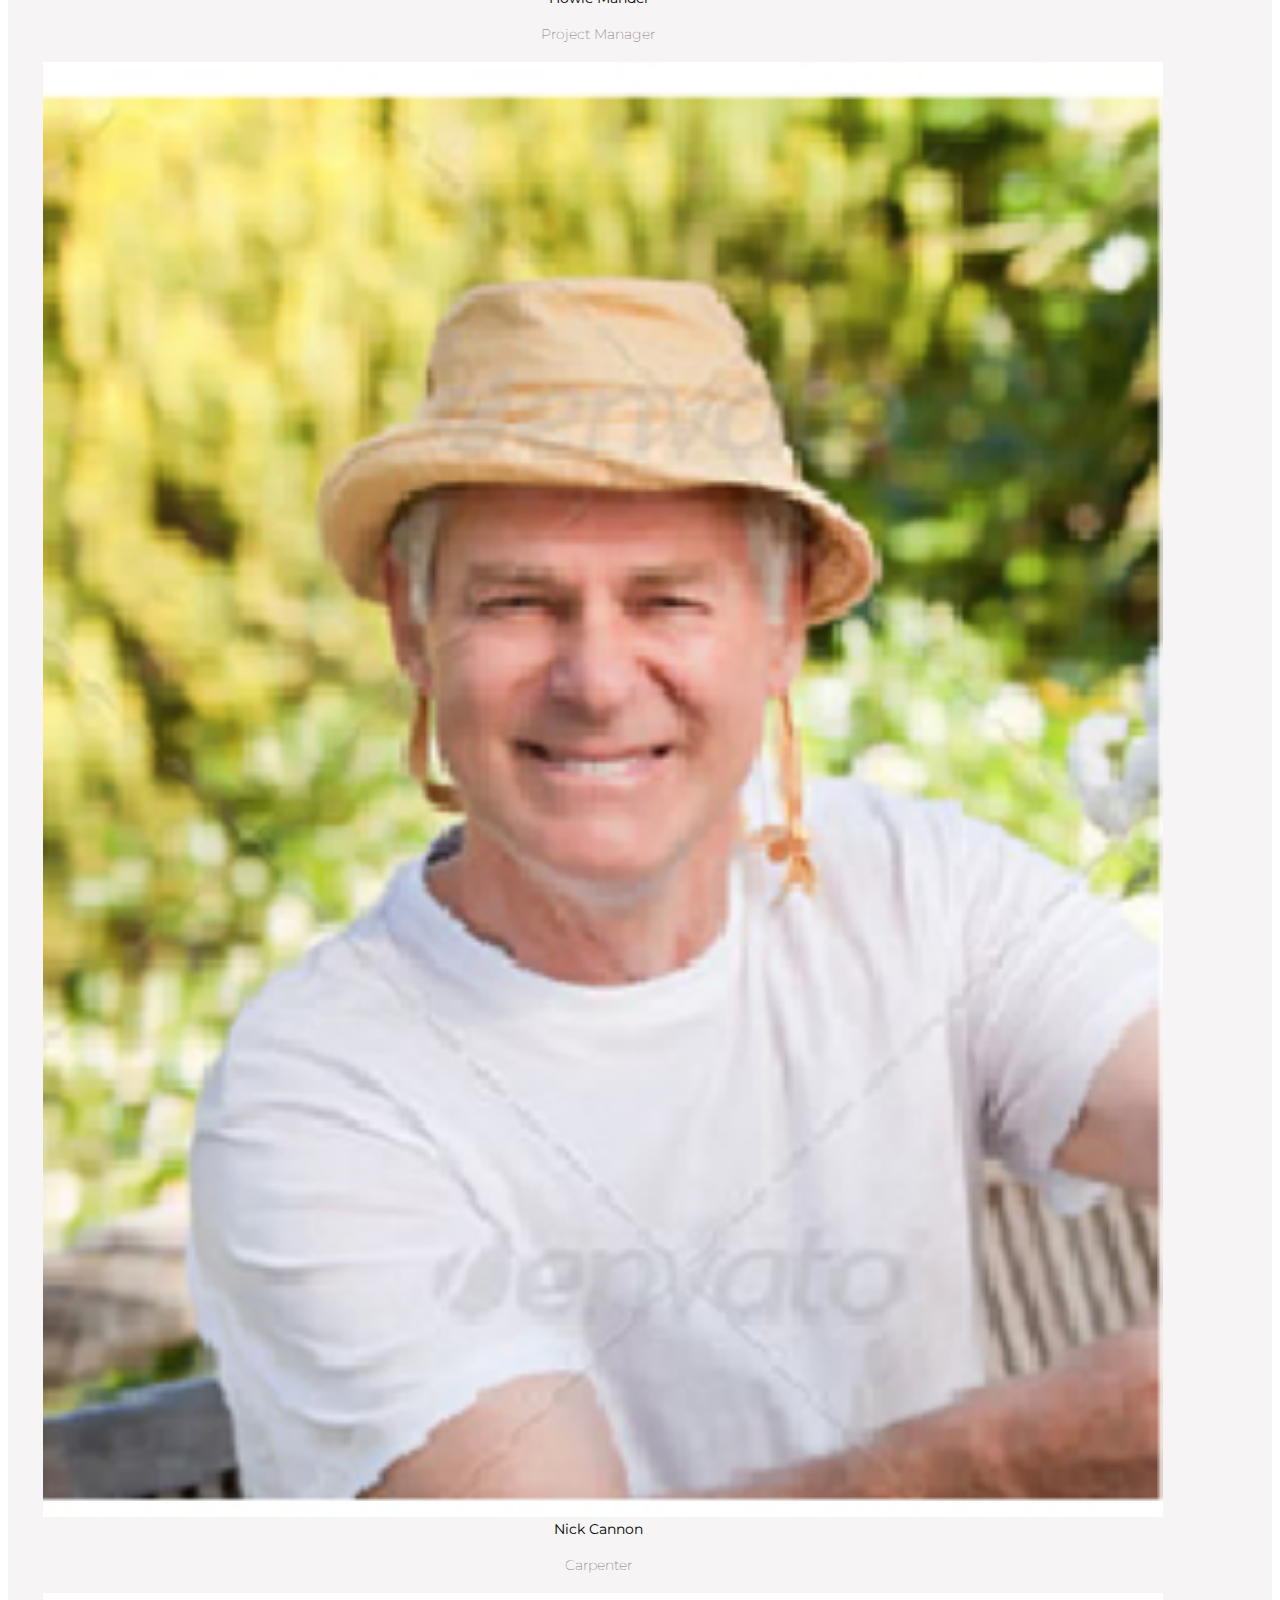
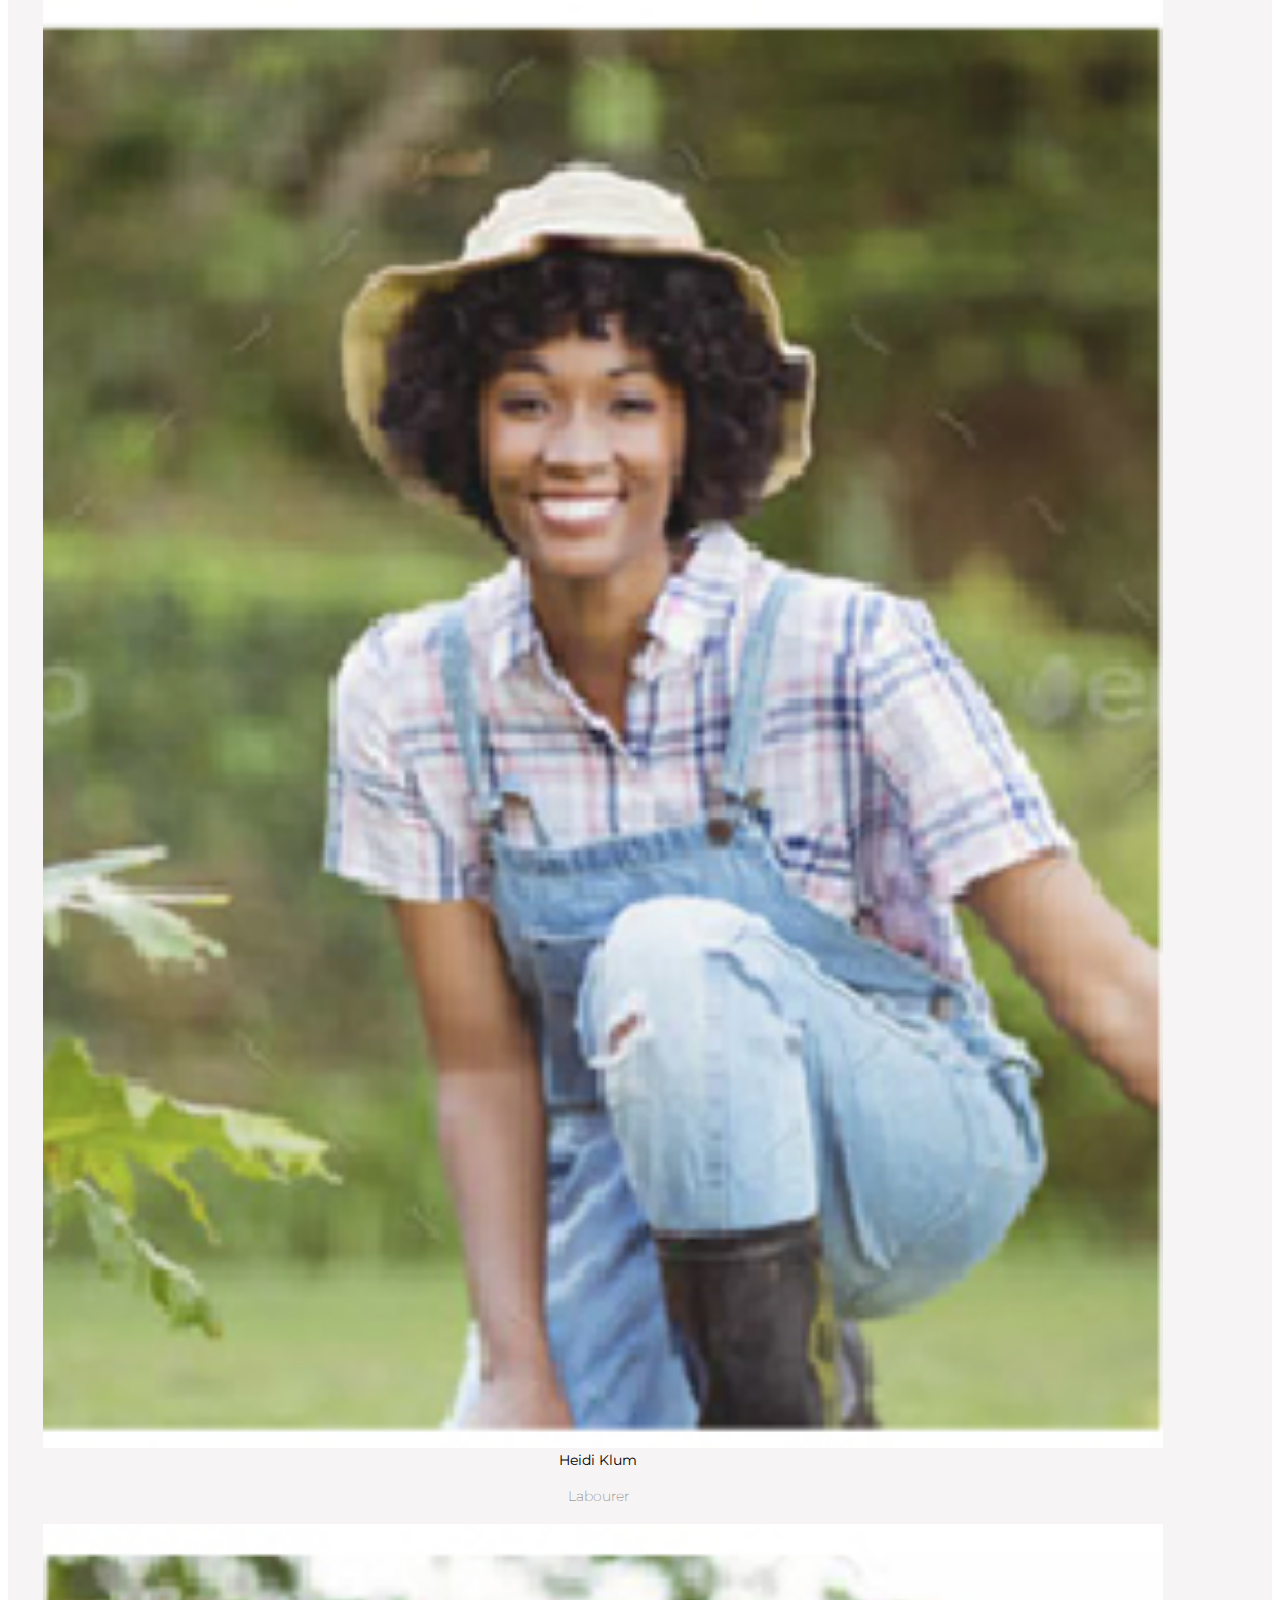
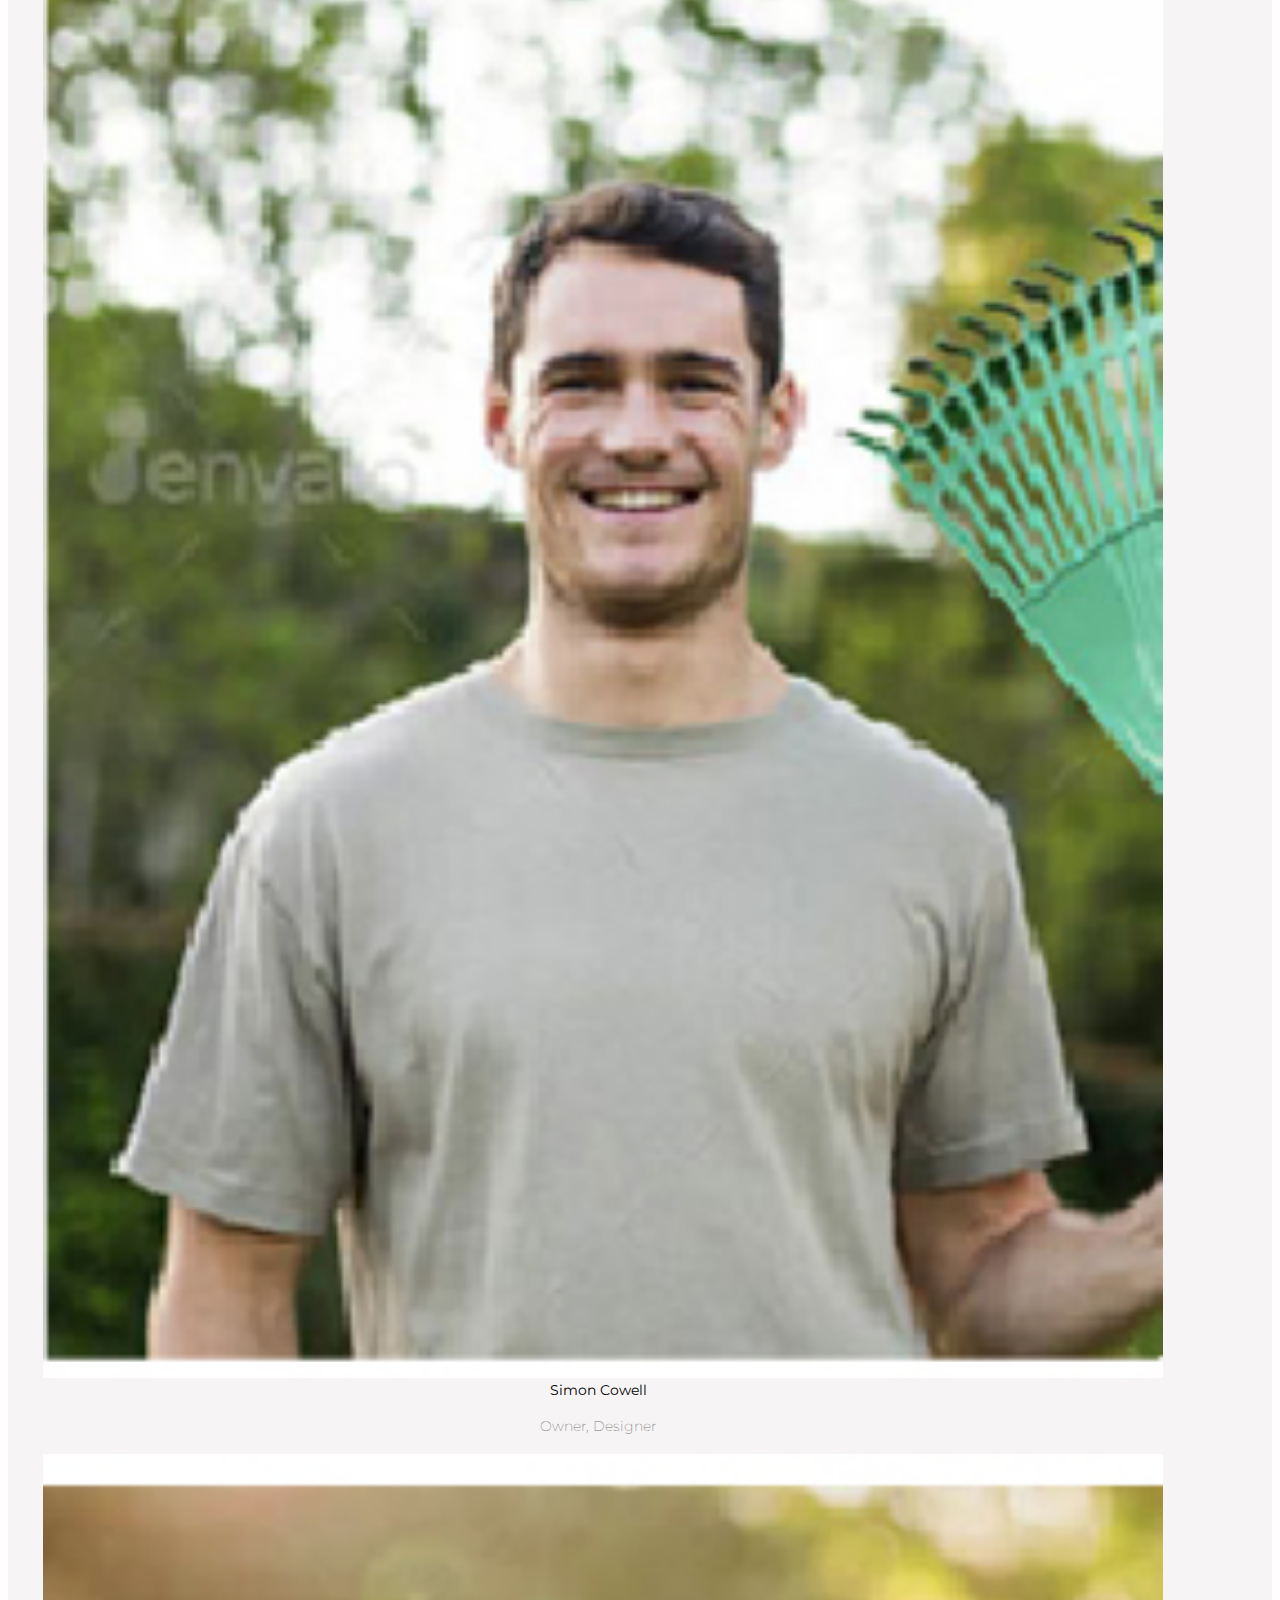
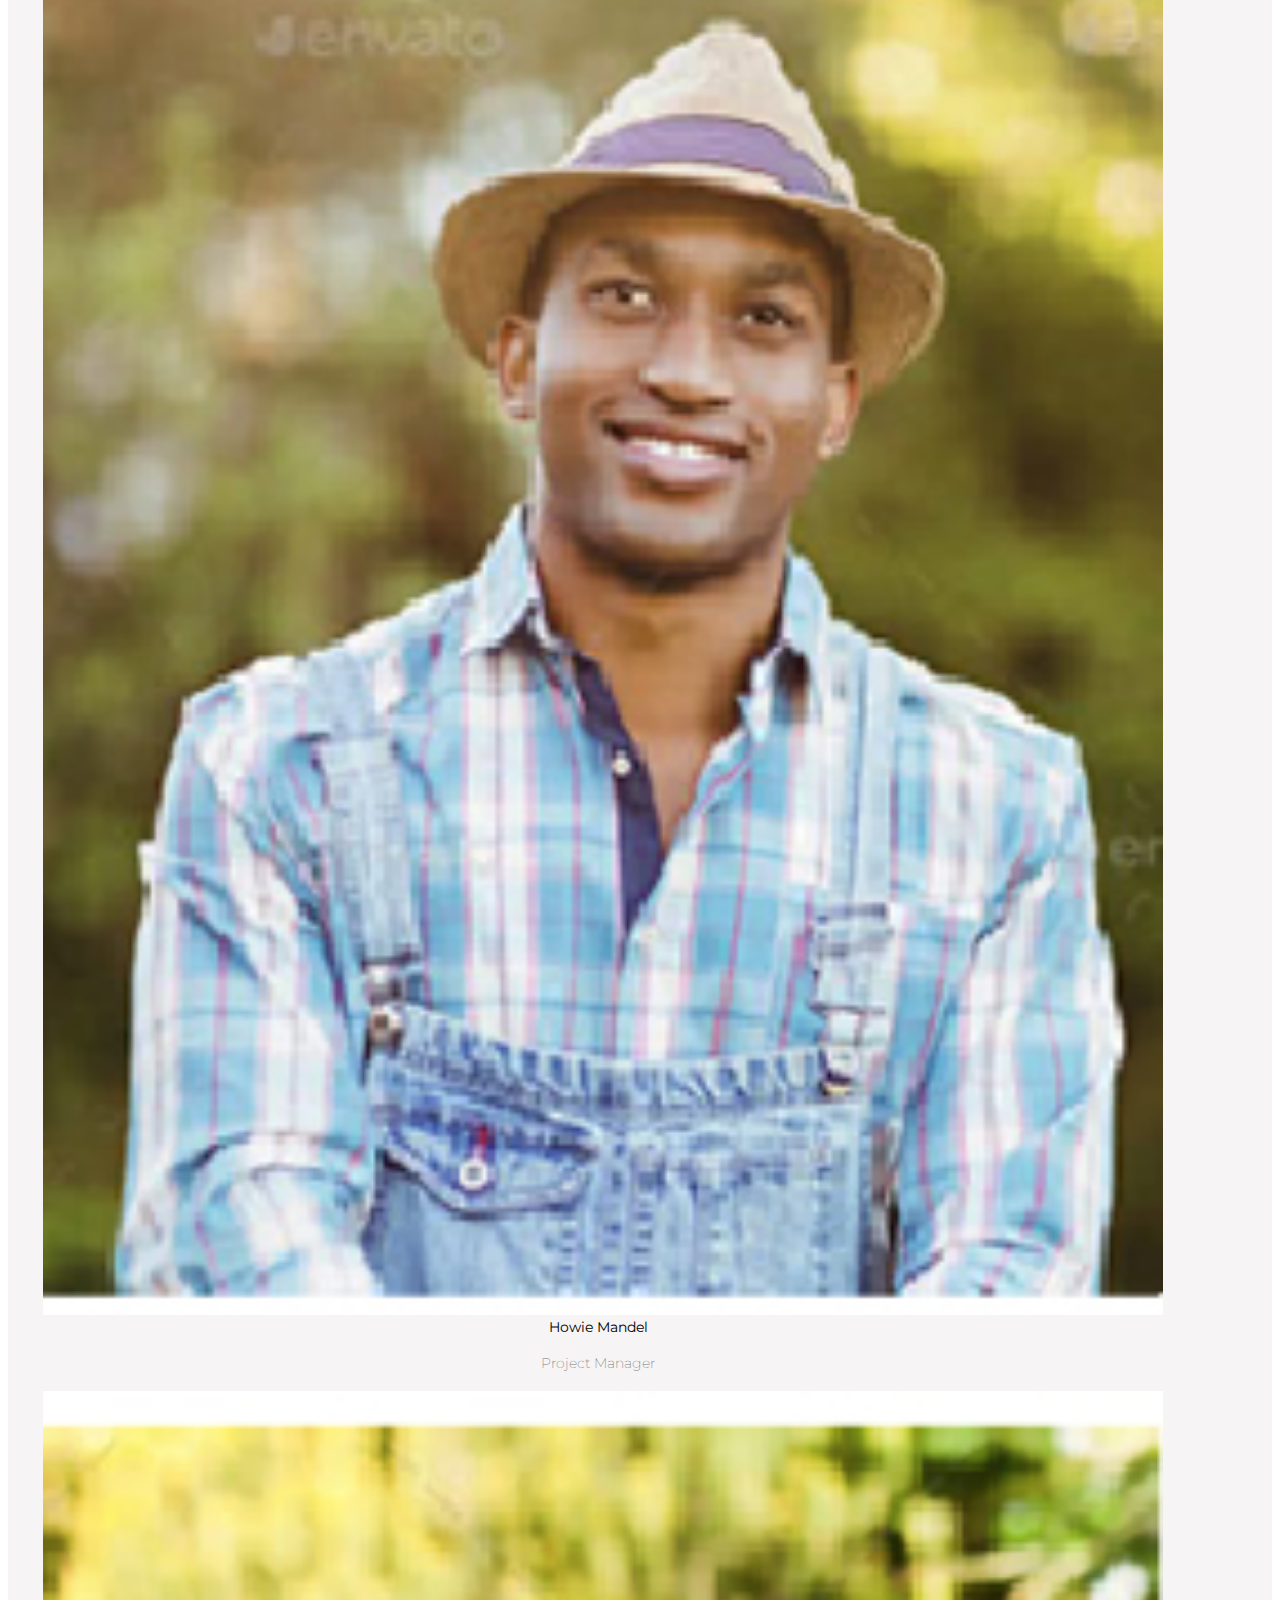
==== commit 4739d097: "upload" ====
--- a/index.html
+++ b/index.html
@@ -9,28 +9,65 @@
 <link href="https://fonts.googleapis.com/css2?family=Montserrat:ital,wght@0,100..900;1,100..900&display=swap" rel="stylesheet">
 	<link rel="stylesheet" type="text/css" href="css/style.css">
 	<link href="https://cdn.jsdelivr.net/npm/bootstrap@5.2.0-beta1/dist/css/bootstrap.min.css" rel="stylesheet" integrity="sha384-0evHe/X+R7YkIZDRvuzKMRqM+OrBnVFBL6DOitfPri4tjfHxaWutUpFmBp4vmVor" crossorigin="anonymous">
-	<link rel="stylesheet" href="https://cdnjs.cloudflare.com/ajax/libs/slick-carousel/1.8.1/slick-theme.css" integrity="sha512-6lLUdeQ5uheMFbWm3CP271l14RsX1xtx+J5x2yeIDkkiBpeVTNhTqijME7GgRKKi6hCqovwCoBTlRBEC20M8Mg==" crossorigin="anonymous" referrerpolicy="no-referrer">
-	<link rel="stylesheet" href="https://cdnjs.cloudflare.com/ajax/libs/slick-carousel/1.8.1/slick.min.css" integrity="sha512-yHknP1/AwR+yx26cB1y0cjvQUMvEa2PFzt1c9LlS4pRQ5NOTZFWbhBig+X9G9eYW/8m0/4OXNx8pxJ6z57x0dw==" crossorigin="anonymous" referrerpolicy="no-referrer">
 	<link rel="stylesheet" href="https://cdnjs.cloudflare.com/ajax/libs/font-awesome/6.0.0-beta3/css/all.min.css">
+	<link href="https://unpkg.com/aos@2.3.1/dist/aos.css" rel="stylesheet">
+	<script src="https://unpkg.com/aos@2.3.1/dist/aos.js"></script>
 </head>
 <body>
 	<!-- navbar  -->
-		 <nav class="navbar navbar-light bg-light justify-content-between">
-		<a class="navbar-brand"><img style="height: 5vh; width: auto; margin-top: -10px; margin-left: 20px;" src="images/logo.png"></a>
+	<nav class="navbar topnavbar navbar-light bg-light justify-content-between">
+		<a class="navbar-brand-img"><img style="height: 5vh; width: auto; margin-top: -10px; margin-left: 20px;" src="images/logo.png"></a>
 		<form class="form-inline">
-			<div style="background-color: yellow; width:40vw; display: flex; flex-direction: row;" class="">
-				<i class="fa-solid fa-mobile-screen-button"></i>
-				<p class="">CALL US</p>
-				<p class="">(905) 845-5446</p>
-				<i style="margin-left: 50px;" class="fa-regular fa-envelope"></i>
-				<p >EMAIL US</p>
-				<p class="contact-detail">hello@weykamplandscaping.ca</p>
-			</div>
-
+		  <div style="width:40vw; display: flex; flex-direction: row; cursor: pointer;" class="">
+			<i class="fa-solid fa-mobile-screen-button navicon"></i>
+			<p class="navp">CALL US</p>
+			<p class="navp">(905) 845-5446</p>
+			<i style="margin-left: 50px;" class="fa-regular fa-envelope navicon"></i>
+			<p class="navp">EMAIL US</p>
+			<p class="navp">weykamp@gmail.com</p>
+		  </div>
 		</form>
 	  </nav>
+	  <!-- nav2  -->
+	  <div id="nav2" class="nav2 container z-5" >
+		<nav class="navbar navbar-expand-lg text-white">
+		  <a class="navbar-brand" href="#"><img class="navbar-brand" style="height: 70px;" src="images/footer-logo.png"></a>
+		  <button class="navbar-toggler" type="button" data-toggle="collapse" data-target="#navbarSupportedContent" aria-controls="navbarSupportedContent" aria-expanded="false" aria-label="Toggle navigation">
+			<span class="navbar-toggler-icon" style="background-image: url('data:image/svg+xml;charset=utf8,%3Csvg viewBox=\'0 0 30 30\' xmlns=\'0 0 30 30\' xmlns=\'http://www.w3.org/2000/svg\'%3E%3Cpath stroke=\'rgba%28255, 255, 255, 1%29\' stroke-width=\'2\' d=\'M4 7h22M4 15h22M4 23h22\'/%3E%3C/svg%3E');"></span>
+		  </button>
+	  
+		  <div class="collapse navbar-collapse" id="navbarSupportedContent">
+			<ul style="width: 80vw;" class="navbar-nav mr-auto">
+			  <li class="nav-item active">
+				<a class="nav-link" href="#">Home <span class="sr-only"></span></a>
+			  </li>
+			  <li class="nav-item">
+				<a class="nav-link" href="#services">Services</a>
+			  </li>
+			  <li class="nav-item">
+				<a class="nav-link" href="#gallery">Gallery</a>
+			  </li>
+			  <li class="nav-item">
+				<a class="nav-link" href="#about">About</a>
+			  </li>
+			  <li class="nav-item">
+				<a class="nav-link" href="#team">Team</a>
+			  </li>
+			  <li class="nav-item">
+				<a class="nav-link" href="#contact">Contact</a>
+			  </li>
+			</ul>
+			<div class="">
+			  <a class="contactus" href="#">
+				<p class="contactus">Contact us</p>
+			  </a>
+			</div>
+		  </div>
+		</nav>
+	  </div>
+		   
 	<!-- slider  -->
-	<div id="carouselExampleControls" class="carousel slide z-1" data-ride="carousel">
+	<div style="margin-top: -25px; z-index: 0;" id="carouselExampleControls" class="carousel slide z-1" data-ride="carousel">
 		<div class="carousel-inner">
 		  <div class="carousel-item active">
 			<img class="d-block w-100 h-50" src="images/back-yard3.jpg" alt="First slide">
@@ -44,38 +81,39 @@
 		</div>
 	  </div>
 	<!-- banner services  -->
-	<div style="background-color: white;" class="banner-services -mt-5 z-5">
-		<div class="container">
+	<div data-aos="fade-down-right" style="background-color: white !important" class="banner-services z-5">
+		<div class="container bg-light">
 			<div class="row">
 				<div class="col-12">
 					<div class="main-services">
 						<div class="row">
-							<div class="col-12 col-md-4">
-								<div class="imgbox">
-									<img src="images/pencil.png" alt="Icon">
-								</div>
-								<div  class="contentbox">
-									<h6>landscape Design</h6>
-									<p>Dolor sit amet, consectetur adipisicing elit, sed do eiusmod tempor incididunt ut labore et dolore magna aliqua.</p>
-								</div>
+							<div onclick="window.location.href='#landscape'" class="col-12 col-md-4">
+									<div class="imgbox">
+										<img src="images/pencil.png" alt="Icon">
+									</div>
+									<div  class="contentbox">
+										<h6 style="text-decoration: none !important; border-bottom: white;">landscape Design</h6>
+										<p>Dolor sit amet, consectetur adipisicing elit, sed do eiusmod tempor incididunt ut labore et dolore magna aliqua.</p>
+									</div>
+
 							</div>
-							<div class="col-12 col-md-4">
-								<div class="imgbox">
-									<img src="images/tree.png" alt="Icon">
-								</div>
-								<div class="contentbox">
-									<h6>maintenance</h6>
-									<p>Dolor sit amet, consectetur adipisicing elit, sed do eiusmod tempor incididunt ut labore et dolore magna aliqua.</p>
-								</div>
+							<div onclick="window.location.href='#maintance'" class="col-12 col-md-4">
+									<div class="imgbox">
+										<img src="images/tree.png" alt="Icon">
+									</div>
+									<div class="contentbox">
+										<h6>maintenance</h6>
+										<p>Dolor sit amet, consectetur adipisicing elit, sed do eiusmod tempor incididunt ut labore et dolore magna aliqua.</p>
+									</div>
 							</div>
-							<div class="col-12 col-md-4">
-								<div class="imgbox">
-									<img src="images/folder.png" alt="Icon">
-								</div>
-								<div class="contentbox">
-									<h6>snow removal</h6>
-									<p>Dolor sit amet, consectetur adipisicing elit, sed do eiusmod tempor incididunt ut labore et dolore magna aliqua.</p>
-								</div>
+							<div onclick="window.location.href='#snow'" class="col-12 col-md-4">
+									<div class="imgbox">
+										<img src="images/folder.png" alt="Icon">
+									</div>
+									<div class="contentbox">
+										<h6>snow removal</h6>
+										<p>Dolor sit amet, consectetur adipisicing elit, sed do eiusmod tempor incididunt ut labore et dolore magna aliqua.</p>
+									</div>
 							</div>
 						</div>
 					</div>
@@ -84,80 +122,84 @@
 		</div>
 	</div>  
 	<!-- services  -->
-<div class="container-fluid services my-5">
+<div id="services" class="container-fluid whoweare services">
+	<div class="container contentbox">
+       <h6 class="brown-one">What do we do</h6>
+		<h2 class="text-center">OUR SERVICES</h2>
+	</div>
+  </div>
+<div id="contact" class="container-fluid services">
 	<div class="container">
-
-		<h2 class="text-center">OUR SERVICES</h2>
 		<ul class="nav nav-tabs justify-content-center services-links" id="myTab" role="tablist">
-		  <li class="nav-item">
-			<a class="nav-link active" id="landscape-tab" data-toggle="tab" href="#landscape" role="tab" aria-controls="landscape" 
-			aria-selected="true">LANDSCAPE DESIGN</a>
-		  </li>
-		  <li class="nav-item">
-			<a class="nav-link" id="maintenance-tab" data-toggle="tab" href="#maintenance" role="tab" aria-controls="maintenance" aria-selected="false">MAINTENANCE</a>
-		  </li>
-		  <li class="nav-item">
-			<a class="nav-link" id="snowremoval-tab" data-toggle="tab" href="#snowremoval" role="tab" aria-controls="snowremoval" aria-selected="false">SNOW REMOVAL</a>
-		  </li>
-		</ul>
-		<div class="tab-content" id="myTabContent">
-		  <div class="tab-pane fade show active" id="landscape" role="tabpanel" aria-labelledby="landscape-tab">
-			<div class="row my-4">
-			  <div class="col-md-6">
-				<h3 class="mt-5">LANDSCAPE DESIGN</h3>
-				<p>We create custom landscape designs to fit your lifestyle. We are a full-service landscaping company dedicated to creating an environment that meets your needs and fits your budget. Whether you are looking for a small upgrade or a complete property design, we are prepared and equipped to make your property dream a reality.</p>
-				<ul class="list">
-				  <li>CUSTOM DESIGN</li>
-				  <li>NATURAL STONEWORK</li>
-				  <li>INTERLOCKING</li>
-				</ul>
-				<button class="button">LET'S TALK</button>
+			<li class="nav-item">
+			  <a class="nav-link active" id="landscape-tab" data-toggle="tab" href="#landscape" role="tab" aria-controls="landscape" 
+			  aria-selected="true">LANDSCAPE DESIGN</a>
+			</li>
+			<li class="nav-item">
+			  <a class="nav-link" id="maintenance-tab" data-toggle="tab" href="#maintenance" role="tab" aria-controls="maintenance" aria-selected="false">MAINTENANCE</a>
+			</li>
+			<li class="nav-item">
+			  <a class="nav-link" id="snowremoval-tab" data-toggle="tab" href="#snowremoval" role="tab" aria-controls="snowremoval" aria-selected="false">SNOW REMOVAL</a>
+			</li>
+		  </ul>
+		  <div class="tab-content" id="myTabContent">
+			<div class="tab-pane fade show active" id="landscape" role="tabpanel" aria-labelledby="landscape-tab">
+			  <div id="landscape" class="row my-4">
+				<div class="col-md-6">
+				  <h3 class="mt-5">LANDSCAPE DESIGN</h3>
+				  <p>We create custom landscape designs to fit your lifestyle. We are a full-service landscaping company dedicated to creating an environment that meets your needs and fits your budget. Whether you are looking for a small upgrade or a complete property design, we are prepared and equipped to make your property dream a reality.</p>
+				  <ul class="list">
+					<li>CUSTOM DESIGN</li>
+					<li>NATURAL STONEWORK</li>
+					<li>INTERLOCKING</li>
+				  </ul>
+				  <button data-toggle="modal" data-target="#exampleModalCenter" class="button">LET'S TALK</button>
+				</div>
+				<div class="col-md-6">
+				  <img src="images/front-yard2.jpg" alt="Landscape Design">
+				</div>
 			  </div>
-			  <div class="col-md-6">
-				<img src="images/front-yard2.jpg" alt="Landscape Design">
+			</div>
+			<div class="tab-pane fade" id="maintenance" role="tabpanel" aria-labelledby="maintenance-tab">
+			  <div class="row my-4">
+				<div id="maintance" class="col-md-6">
+				  <h3 class="mt-5">MAINTENANCE</h3>
+				  <p>Our maintenance services ensure that your property remains beautiful and functional all year round. From lawn care to seasonal cleanups, our team is dedicated to keeping your landscape in top condition.</p>
+				  <ul class="list">
+					<li>LAWN CARE</li>
+					<li>GARDENING</li>
+					<li>PRUNING</li>
+				  </ul>
+				  <button data-toggle="modal" data-target="#exampleModalCenter" class="button">LET'S TALK</button>
+				</div>
+				<div class="col-md-6">
+				  <img src="images/maintaince2.jpg" alt="Maintenance">
+				</div>
 			  </div>
 			</div>
+			<div class="tab-pane fade" id="snowremoval" role="tabpanel" aria-labelledby="snowremoval-tab">
+			  <div class="row my-4">
+				<div id="snow" class="col-md-6">
+				  <h3 class="mt-5">SNOW REMOVAL</h3>
+				  <p>Our snow removal services ensure your property is safe and accessible during the winter months. We provide prompt and reliable snow clearing for driveways, walkways, and more.</p>
+				  <ul class="list">
+					<li>DRIVEWAY CLEARING</li>
+					<li>WALKWAY CLEARING</li>
+					<li>SALTING</li>
+				  </ul>
+				  <button data-toggle="modal" data-target="#exampleModalCenter" class="button">LET'S TALK</button>
+				</div>
+				<div class="col-md-6">
+				  <img src="images/pool3.jpg" alt="Snow Removal">
+				</div>
+			  </div>
+			</div>
 		  </div>
-		  <div class="tab-pane fade" id="maintenance" role="tabpanel" aria-labelledby="maintenance-tab">
-			<div class="row my-4">
-			  <div class="col-md-6">
-				<h3 class="mt-5">MAINTENANCE</h3>
-				<p>Our maintenance services ensure that your property remains beautiful and functional all year round. From lawn care to seasonal cleanups, our team is dedicated to keeping your landscape in top condition.</p>
-				<ul class="list">
-				  <li>LAWN CARE</li>
-				  <li>GARDENING</li>
-				  <li>PRUNING</li>
-				</ul>
-				<button class="button">LET'S TALK</button>
-			  </div>
-			  <div class="col-md-6">
-				<img src="images/maintaince2.jpg" alt="Maintenance">
-			  </div>
-			</div>
-		  </div>
-		  <div class="tab-pane fade" id="snowremoval" role="tabpanel" aria-labelledby="snowremoval-tab">
-			<div class="row my-4">
-			  <div class="col-md-6">
-				<h3 class="mt-5">SNOW REMOVAL</h3>
-				<p>Our snow removal services ensure your property is safe and accessible during the winter months. We provide prompt and reliable snow clearing for driveways, walkways, and more.</p>
-				<ul class="list">
-				  <li>DRIVEWAY CLEARING</li>
-				  <li>WALKWAY CLEARING</li>
-				  <li>SALTING</li>
-				</ul>
-				<button class="button">LET'S TALK</button>
-			  </div>
-			  <div class="col-md-6">
-				<img src="images/pool3.jpg" alt="Snow Removal">
-			  </div>
-			</div>
-		  </div>
-		</div>
-	  </div>
-	</div>
-
+  
+	</div>
+</div>	
 <!-- who we are   -->
-<section class="whoweare">
+<section data-aos="fade-down-right" class="whoweare">
 	<div class="container">
 		<div class="row">
 			<div class="col-12">
@@ -169,102 +211,8 @@
 		</div>
 	</div>
 </section> 
-<!-- <section class="our-services">
-        <div class="container">
-            <div class="row">
-                <div class="col-12">
-                    <div class="contentbox">
-                        <h6 class="brown-one">What do we do</h6>
-                        <h2>Our Services</h2>
-                    </div>
-                </div>
-            </div>
-            <div class="row">
-                <div class="accordion" id="accordionExample">
-                    <div class="accordion-item">
-                        <h2 class="accordion-header" id="headingOne">
-                            <button class="accordion-button" type="button" data-bs-toggle="collapse" data-bs-target="#collapseOne" aria-expanded="true" aria-controls="collapseOne">
-                                Landscape Design
-                            </button>
-                        </h2>
-                        <div id="collapseOne" class="accordion-collapse collapse show" aria-labelledby="headingOne" data-bs-parent="#accordionExample">
-                            <div class="accordion-body">
-                                <div class="row align-items-center">
-                                    <div class="col-12 col-md-8">
-                                        <h6>Landscape Design</h6>
-                                        <p class="regular">We create custom landscape designs to fit your lifestyle. We are a full-service landscaping company dedicated to creating an environment that meets your needs and fits your budget. Whether you are looking for a small upgrade or a complete property design, we are prepared and equipped to make your property dream a reality.</p><br>
-                                        <p>Custom Design • Natural Stonework • Interlocking • Retaining Walls • Walkways • Patios • Driveways • Armour Stone • Grading • Planting • Sodding/Seeding • Tree Removal • Water Features & Ponds • Site Drainage & Erosion Control • Fences • Decks • Pool/Garden Sheds • Fireplaces • And more</p>
-                                        <div class="btn-box">
-                                            <a href="" class="mt-btn">Let's Talk</a>
-                                        </div>
-                                    </div>
-                                    <div class="col-12 col-md-4">
-                                        <div class="imgbox">
-                                            <img src="images/gallery.png" alt="Gallery-Tab">
-                                        </div>
-                                    </div>
-                                </div>
-                            </div>
-                        </div>
-                    </div>
-                    <div class="accordion-item">
-                        <h2 class="accordion-header" id="headingTwo">
-                            <button class="accordion-button collapsed" type="button" data-bs-toggle="collapse" data-bs-target="#collapseTwo" aria-expanded="false" aria-controls="collapseTwo">
-                                Maintenance
-                            </button>
-                        </h2>
-                        <div id="collapseTwo" class="accordion-collapse collapse" aria-labelledby="headingTwo" data-bs-parent="#accordionExample">
-                             <div class="accordion-body">
-                                <div class="row align-items-center">
-                                    <div class="col-12 col-md-8">
-                                        <h6>Landscape Design</h6>
-                                        <p class="regular">We create custom landscape designs to fit your lifestyle. We are a full-service landscaping company dedicated to creating an environment that meets your needs and fits your budget. Whether you are looking for a small upgrade or a complete property design, we are prepared and equipped to make your property dream a reality.</p><br>
-                                        <p>Custom Design • Natural Stonework • Interlocking • Retaining Walls • Walkways • Patios • Driveways • Armour Stone • Grading • Planting • Sodding/Seeding • Tree Removal • Water Features & Ponds • Site Drainage & Erosion Control • Fences • Decks • Pool/Garden Sheds • Fireplaces • And more</p>
-                                        <div class="btn-box">
-                                            <a href="" class="mt-btn">Let's Talk</a>
-                                        </div>
-                                    </div>
-                                    <div class="col-12 col-md-4">
-                                        <div class="imgbox">
-                                            <img src="images/gallery.png" alt="Gallery-Tab">
-                                        </div>
-                                    </div>
-                                </div>
-                            </div>
-                        </div>
-                    </div>
-                    <div class="accordion-item">
-                        <h2 class="accordion-header" id="headingThree">
-                            <button class="accordion-button collapsed" type="button" data-bs-toggle="collapse" data-bs-target="#collapseThree" aria-expanded="false" aria-controls="collapseThree">
-                                Snow Removal
-                            </button>
-                        </h2>
-                        <div id="collapseThree" class="accordion-collapse collapse" aria-labelledby="headingThree" data-bs-parent="#accordionExample">
-                             <div class="accordion-body">
-                                <div class="row align-items-center">
-                                    <div class="col-12 col-md-8">
-                                        <h6>Landscape Design</h6>
-                                        <p class="regular">We create custom landscape designs to fit your lifestyle. We are a full-service landscaping company dedicated to creating an environment that meets your needs and fits your budget. Whether you are looking for a small upgrade or a complete property design, we are prepared and equipped to make your property dream a reality.</p><br>
-                                        <p>Custom Design • Natural Stonework • Interlocking • Retaining Walls • Walkways • Patios • Driveways • Armour Stone • Grading • Planting • Sodding/Seeding • Tree Removal • Water Features & Ponds • Site Drainage & Erosion Control • Fences • Decks • Pool/Garden Sheds • Fireplaces • And more</p>
-                                        <div class="btn-box">
-                                            <a href="" class="mt-btn">Let's Talk</a>
-                                        </div>
-                                    </div>
-                                    <div class="col-12 col-md-4">
-                                        <div class="imgbox">
-                                            <img src="images/gallery.png" alt="Gallery-Tab">
-                                        </div>
-                                    </div>
-                                </div>
-                            </div>
-                        </div>
-                    </div>
-                </div>
-            </div>
-        </div>
-    </section> -->
 <!-- about us  -->
-<div style="height: auto;" class="whoweare">
+<div id="about" style="height: auto;" class="whoweare">
 	<div class="container">
 		<div class="row">
 		 <div class="contentbox">
@@ -272,11 +220,11 @@
 			<h2>Who we are</h2>
 		 </div>
 		</div>
-		<div class="row">
+		<div data-aos="fade-right" class="row">
 			<div class="col-lg-6 col-sm-12">
 				<img src="images/about-us.jpg">
 			</div>
-			<div class="col-lg-6 col-sm-12">
+			<div data-aos="fade-left" class="col-lg-6 col-sm-12">
 				<br>
 				<h4 class="mt-5">It's a generational thing</h4>
 				<p class="mt-4">With over 40 years of experience (three generations), Weykamp Landscaping is one of Oakville's most prestigious full-service landscaping companies.</p>
@@ -289,7 +237,7 @@
 	</div>
 </div>
 	<!-- our experts  -->
-	<section class="experts whoweare">
+	<section data-aos="flip-up" id="team" class="experts whoweare">
 	<div class="container-fluid">
 		<div class="row">
 			<div class="col-12">
@@ -373,8 +321,9 @@
 		</div>
 	</div>
 </div>
+
 <!-- image filtering -->
-<!-- <div class="container text-center mt-4">
+ <div id="gallery" class="container text-center mt-4">
 	<div class="btn-group" role="group" aria-label="Filter Buttons">
 		<div class="btn-row">
 			<button type="button" class="filter-btn filter-active" data-filter="all">All</button>
@@ -471,7 +420,8 @@
 
 
 	</div>
-</div> -->
+</div> 
+
 <!-- footer section -->
 <footer class="footer">
 	<div class="container">
@@ -516,8 +466,8 @@
 					<li><a href="#" class="footer-link"><img src="" alt="">(905) 845-5446</a></li>
 					<li><a href="#" class="footer-link"><img src="" alt="">info@weykamplandscaping.com</a></li>
 				</ul>
-				<div class="btn-box">
-					<a href="#" class="footer-btn">Let's talk</a>
+				<div data-toggle="modal" data-target="#exampleModalCenter" class="btn-box">
+					<a  href="#" class="footer-btn">Let's talk</a>
 				</div>
 			</div>
 		</div>
@@ -531,15 +481,38 @@
 		</div>
 	</div>
 </footer>
-
-
-
-
+<!-- modal  -->
+<div class="modal fade" id="exampleModalCenter" tabindex="-1" role="dialog" aria-labelledby="exampleModalCenterTitle" aria-hidden="true">
+<div class="modal-dialog modal-dialog-centered" role="document">
+  <div class="modal-content">
+	<div class="modal-header">
+	  <h5 class="modal-title" id="exampleModalLongTitle">Contact us</h5>
+	  <button type="button" class="close" data-dismiss="modal" aria-label="Close">
+		<span aria-hidden="true">&times;</span>
+	  </button>
+	</div>
+	<div class="modal-body">
+		<label>Email:</label>
+		<br>
+	  <input type="email" style="border: 1px solid black;" ><br>
+	  <label>Message:</label><br>
+	  <input type="text" >
+	</div>
+	<div class="modal-footer">
+	  <button type="button">Send</button>
+	</div>
+  </div>
+</div>
+</div>
+
+
+<script>
+  AOS.init();
+</script>
 <script src="https://ajax.googleapis.com/ajax/libs/jquery/3.6.0/jquery.min.js"></script>
 <script src="js/custom.js"></script>
 <script src="https://code.jquery.com/jquery-3.5.1.min.js"></script>
 <script src="https://cdnjs.cloudflare.com/ajax/libs/bootstrap/4.6.0/js/bootstrap.bundle.min.js"></script>
 <script src="https://cdn.jsdelivr.net/npm/bootstrap@5.0.2/dist/js/bootstrap.bundle.min.js" integrity="sha384-MrcW6ZMFYlzcLA8Nl+NtUVF0sA7MsXsP1UyJoMp4YLEuNSfAP+JcXn/tWtIaxVXM" crossorigin="anonymous"></script>
-<script src="https://cdnjs.cloudflare.com/ajax/libs/slick-carousel/1.8.1/slick.min.js" integrity="sha512-XtmMtDEcNz2j7ekrtHvOVR4iwwaD6o/FUJe6+Zq+HgcCsk3kj4uSQQR8weQ2QVj1o0Pk6PwYLohm206ZzNfubg==" crossorigin="anonymous" referrerpolicy="no-referrer"></script>
 </body>
 </html>--- a/css/style.css
+++ b/css/style.css
@@ -1,6 +1,7 @@
 html, body {
 	 -webkit-font-smoothing: antialiased;
 	-moz-osx-font-smoothing: grayscale;
+  overflow-x: hidden;
 }
 /* RESET  */
 body {font: 400 14px/18px 'Montserrat'; min-width: 320px; color: #000; }
@@ -148,72 +149,52 @@
 .filter-img{height: 40vh; margin-bottom: 20px;}
 .team-section {text-align: center;}
 .team-section p { color: #777;}
-.team-section img {
-  width: 100%;
-  height: auto;
-  object-fit: cover;
-  padding: 5px;
-  margin: 0 auto; 
-}
-.experts{
-  background-color: rgb(246, 244, 244); width: 100%;
-}
+.team-section img {width: 100%;height: auto;object-fit: cover;padding: 5px;margin: 0 auto; }
+.experts{background-color: rgb(246, 244, 244); width: 100%;}
 /* counter up  */
-.counter {
-  color: white;
-  text-align: center;
-  padding: 50px 0;
-  overflow: hidden;
-  content: "";
-  background: url('../images/experience-bg.jpg') no-repeat center;
-  background-size: cover;
+.counter {color: white;text-align: center;padding: 50px 0;overflow: hidden;content: "";background: url('../images/experience-bg.jpg') no-repeat center;
+  background-size: cover;top: 0;left: 0;width: 100%;height: 70vh;z-index: -1;}
+.counter-up {font-size: 3em;font-weight: bold;}
+.counter-label {font-size: 1.2em;}
+/* services  */
+.tab-content img {width: 100%;height: auto;}
+.services .list{list-style: disc; color: gray;display: flex;flex-direction: row;gap: 18px;}
+.services {background-color: white; color: rgb(250, 247, 247);padding: 50px 0;background-image: radial-gradient(rgb(248, 244, 244) 1px, transparent 1px); background-size: 10px 10px;}
+.services h6{text-align: center!important; justify-content: center; align-items: center;width: auto; max-width: 100%; margin-left: 0px;}
+.services .button{border: 1px solid black; color: black; background-color: white!important; padding: 8px; margin-top: 30px; margin-bottom: 8px;}
+.services .button:hover{background-color: green!important; color: white;}
+.services h3{color: black;}
+.services .services-links li a{text-decoration: none; color: black!important; margin-left: 5px; border-radius: 0%;}
+.services .services-links li .active{background-color: green!important; color: white!important; text-decoration: none; padding: 10px;}
+.banner-services{margin-top: 20px; background-color: white;}
+.carousel img{ height: 500px!important;}
+.navbar{ height: 80px;}
+.modal-body{background-color: rgb(199, 194, 194);}
+.modal-body input {border: 1px solid black; box-sizing: border-box; box-shadow: gray; width: 100%; border-radius: 10px;}
+.modal-body button{background-color: white!important; color: black ; padding: 8px; border-radius: 2px;}
+.modal-body button:hover{background-color: green!important;color: white;}
+.navbar .row{ margin: 15px;}
+.navbar .contact-item{margin-right: -10px;}
+.nav2{border-radius: 10px;  z-index: 2 !important; position: relative;}
+.nav2 img{display: none;}
+.navitem li {text-decoration: none}
+.navbar-expand-lg {border-radius: 8px; display: flex; flex-direction: row; background-color: #000;}
+.nav2 .navbar ul li a{color: rgba(255, 255, 255, 0.845); text-decoration: none;}
+.contactus {display: block!important; background-color: green; color: #fff;padding: 2px;padding-top: 2px;margin-top: 1px;text-decoration: none;}
+@media (min-width: 320px) and (max-width: 786px) {
+.navbar-brand{display: block!important;}
+.main-services a .contentbox h6 {text-decoration: none !important;}
+.topnavbar{display: none!important; height: 0%; width:0% ;}}
+.navbar-brand{display: none}
+.navbar-toggler .navbar-nav {background-color: white!important; z-index: 5;}
+.navicon{color: green;font-size: 30px; margin-left: 10px;}
+.navp{font-size: 10px; margin-left: 5px; margin-top: 8px;} 
+.sticky {
+  position: fixed;
   top: 0;
-  left: 0;
-  width: 100%;
-  height: 70vh;
-  z-index: -1;
-}
-
-.counter-up {
-  font-size: 3em;
-  font-weight: bold;
-}
-
-.counter-label {
-  font-size: 1.2em;
-}
-/* services  */
-.tab-content img {
-  width: 100%;
-  height: auto;
-}
-.services .list{
-  list-style: disc; 
-  color: gray;
-  display: flex;
-  flex-direction: row;
-  gap: 18px;
-}
-.services .row .col-md-12  h6{
-  text-align: center!important;
-  width: auto; background-color: yellow; max-width: 35px;
-}
-.services .button{border: 1px solid black; color: black; background-color: white!important; padding: 8px; margin-top: 30px; margin-bottom: 8px;}
-.services .button:hover{background-color: green!important; color: white;
-}
-.services .services-links li a{
-text-decoration: none; color: black!important; margin-left: 5px; border-radius: 0%;}
-.services .services-links li .active{
-  background-color: green!important; color: white!important; text-decoration: none;
-}
-.banner-services{margin-top: 20px; background-color: white;}
-.carousel{
-  /* height: 90vh; */
-}
-.carousel img{ height: 500px!important;}
-.navbar{
-  height: 80px;
-
-}
-.navbar .row{ margin: 15px;}
-.navbar .contact-item{margin-right: -10px; background-color: yellow;}+  width: 100vw;
+  border-radius: 0%;
+  z-index: 10;
+  background-color: black;
+  overflow-x: hidden;
+}
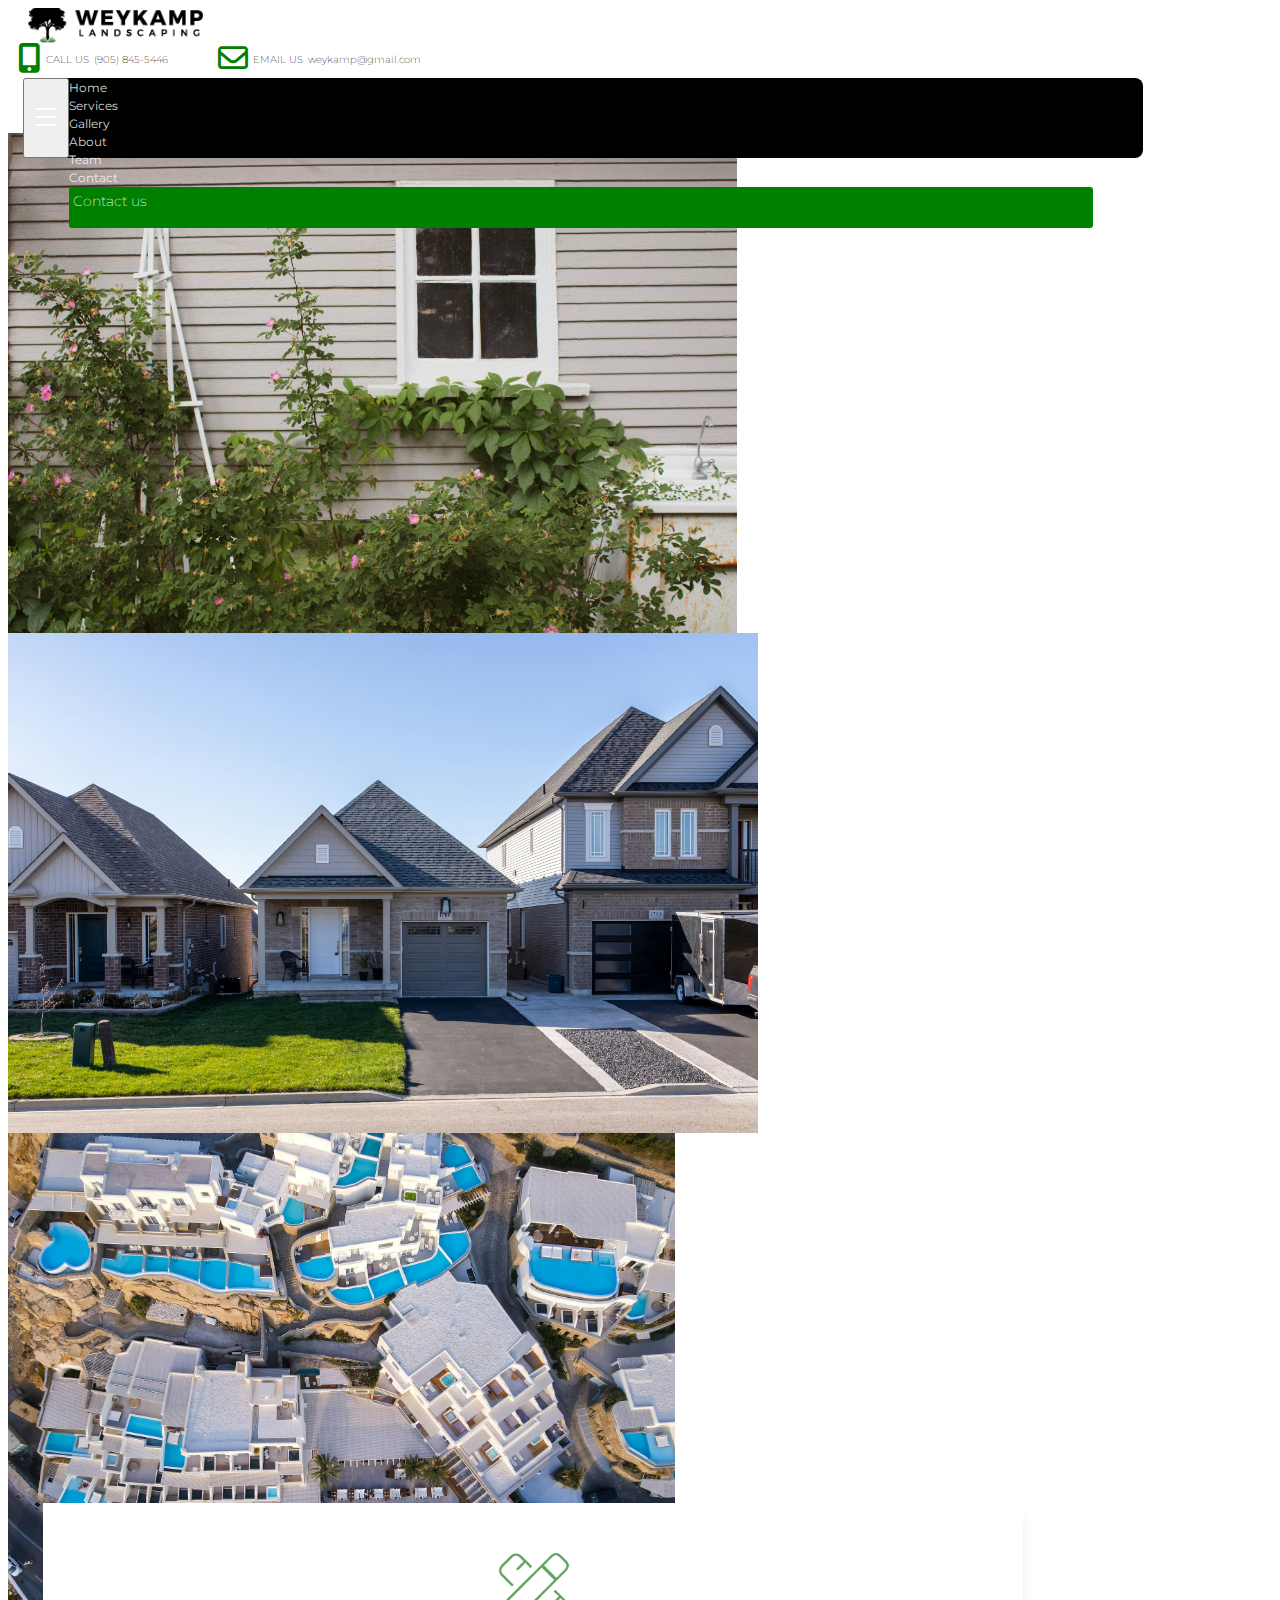
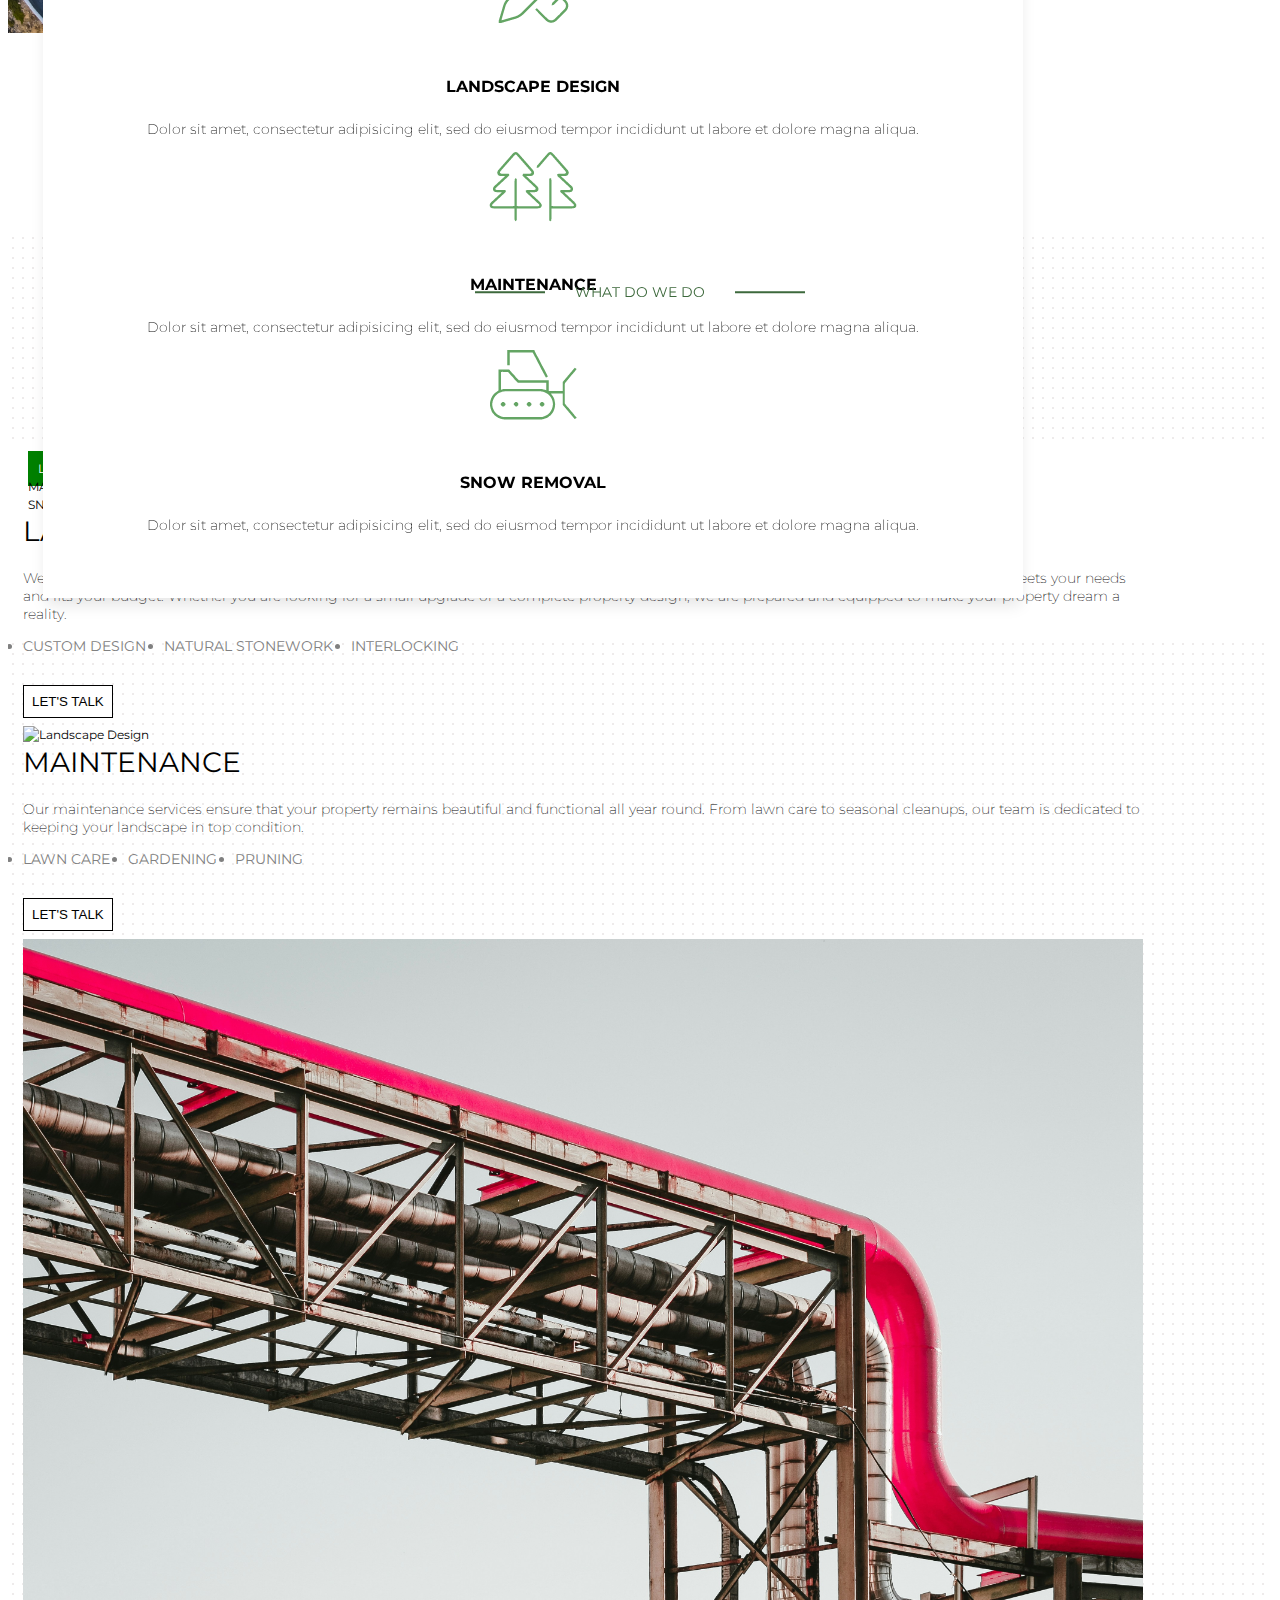
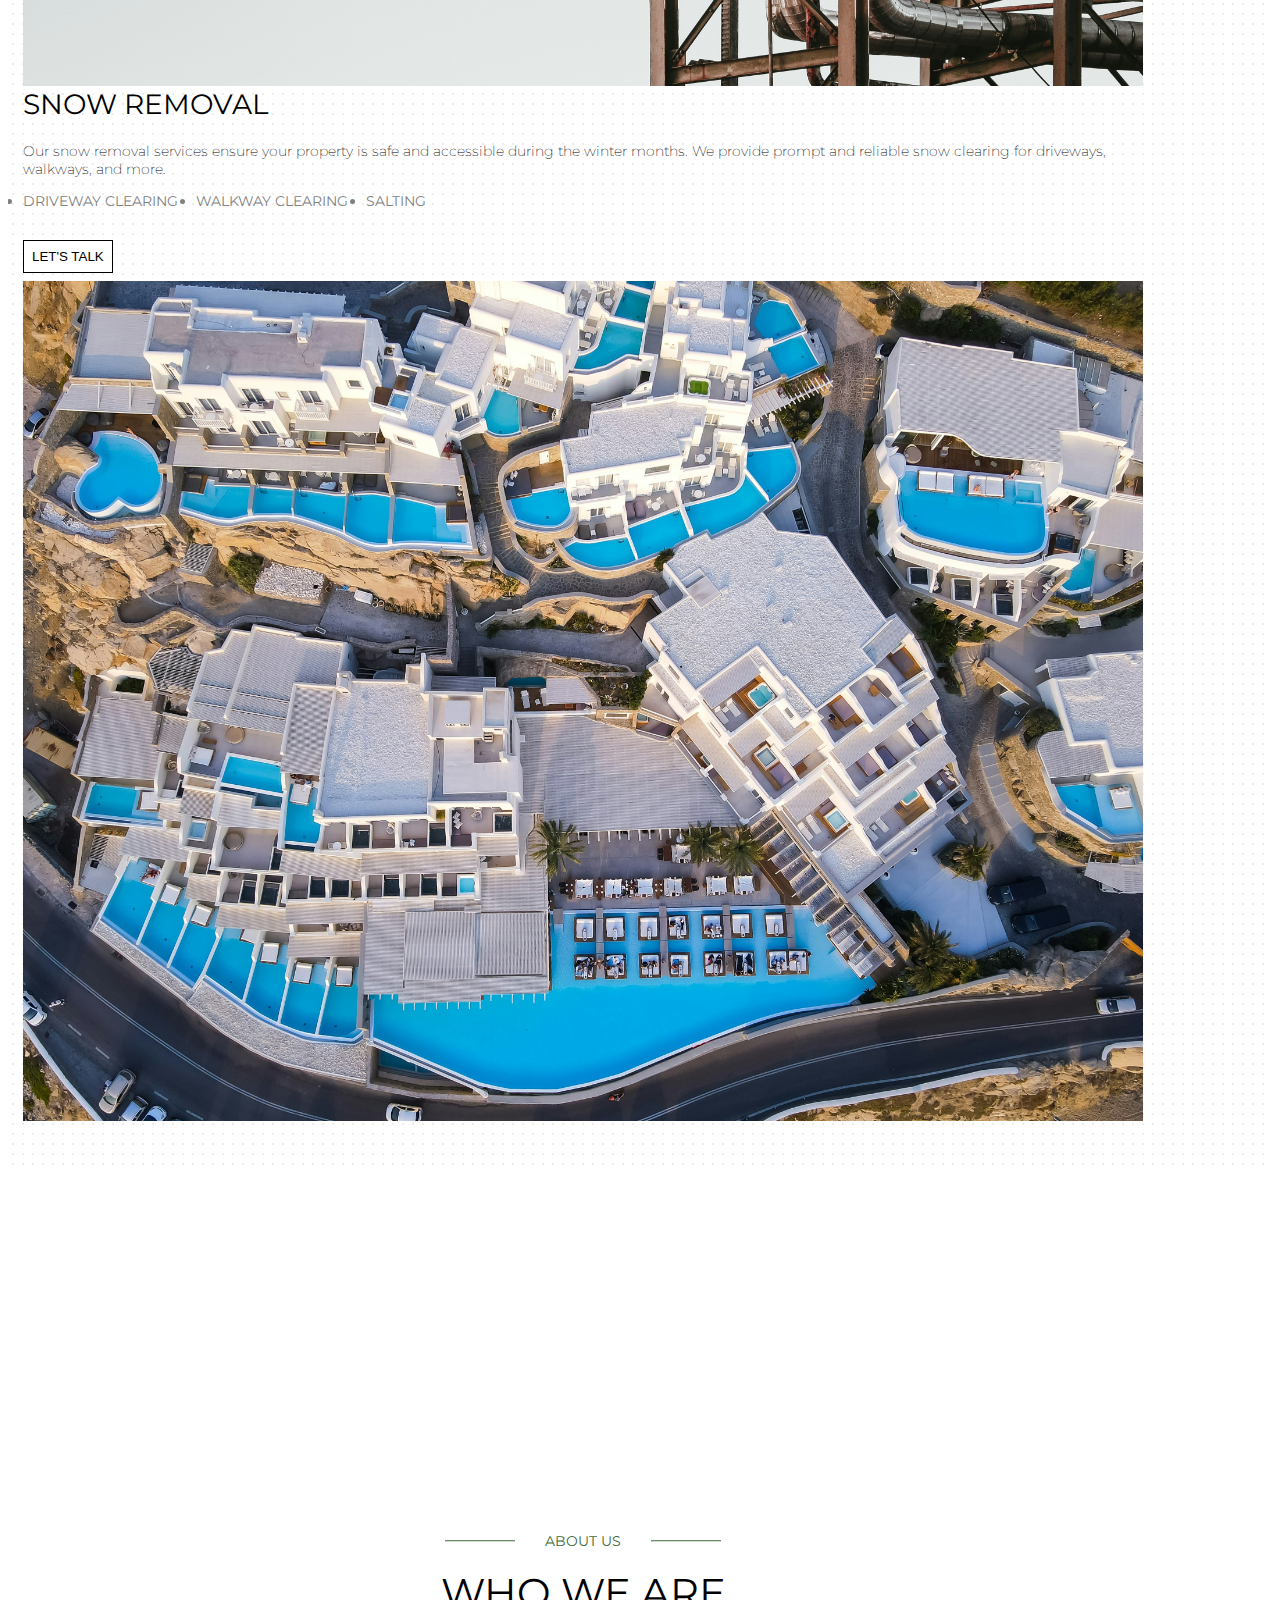
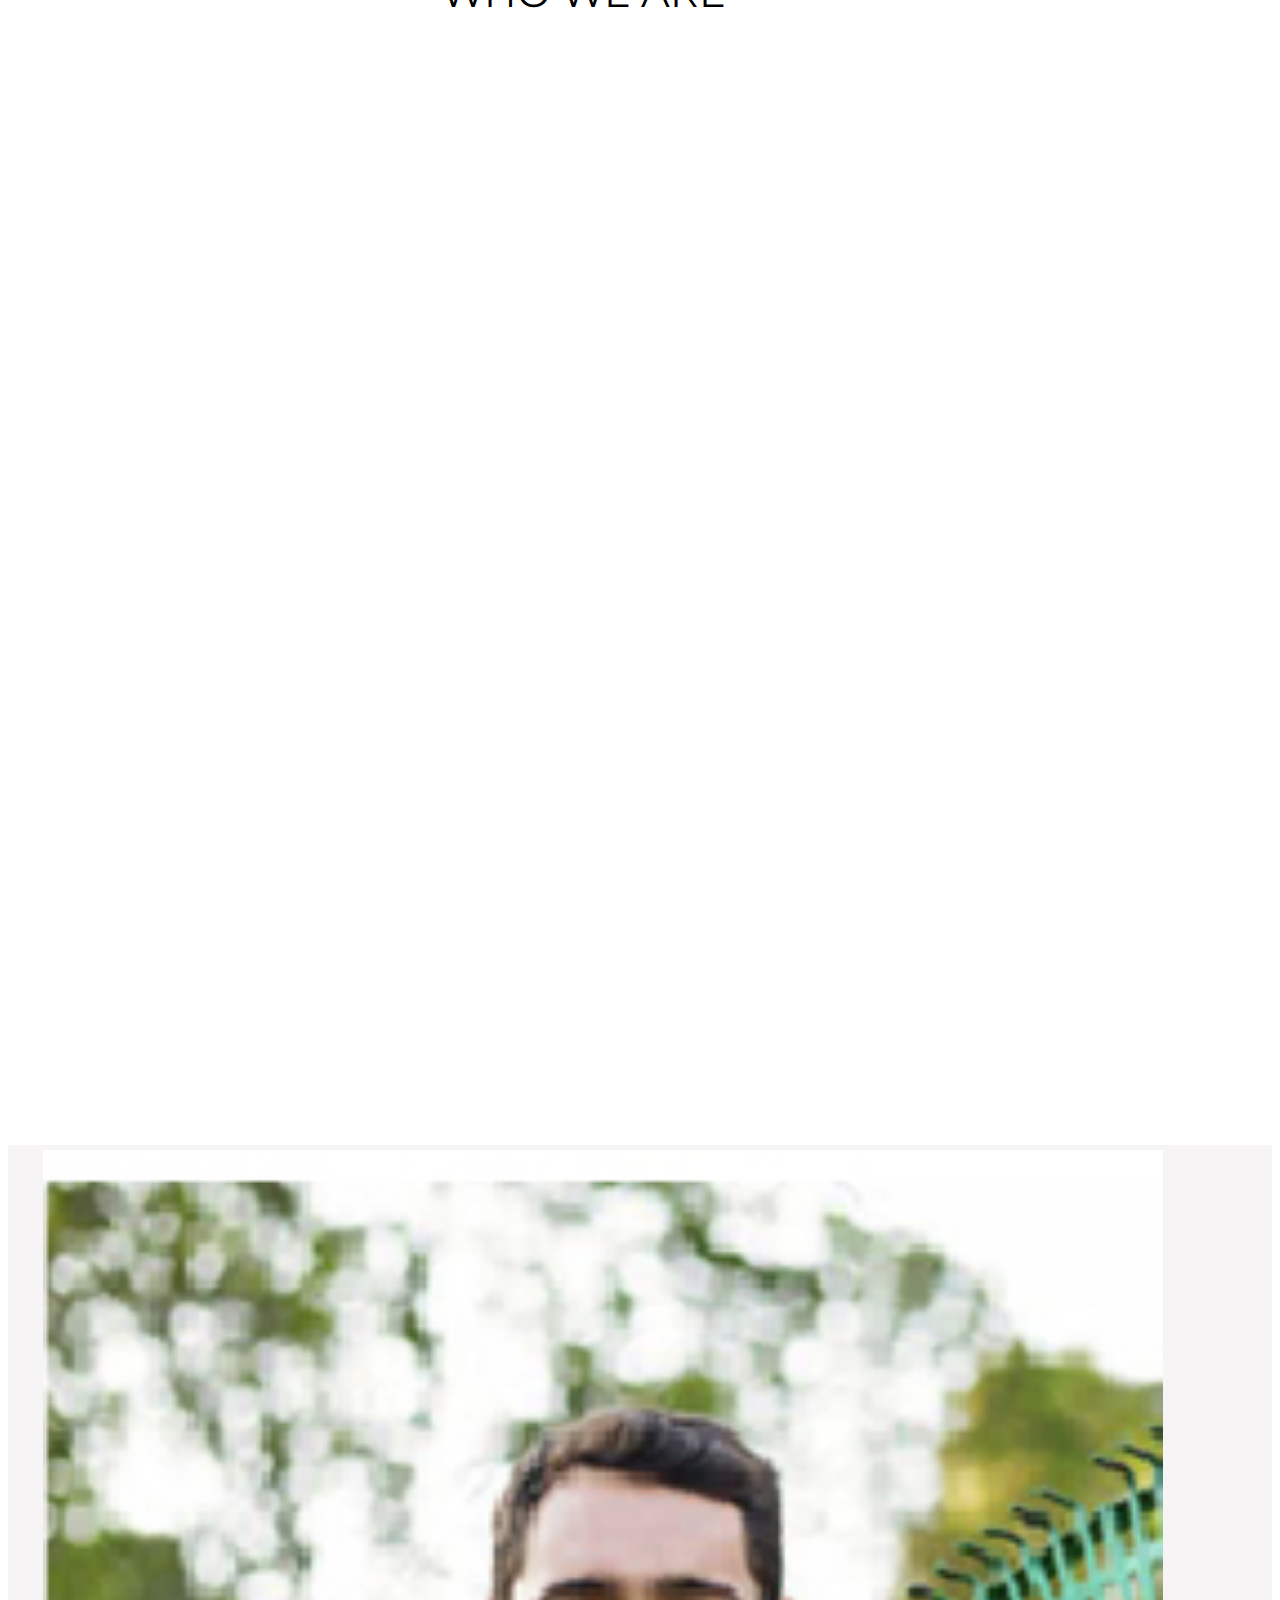
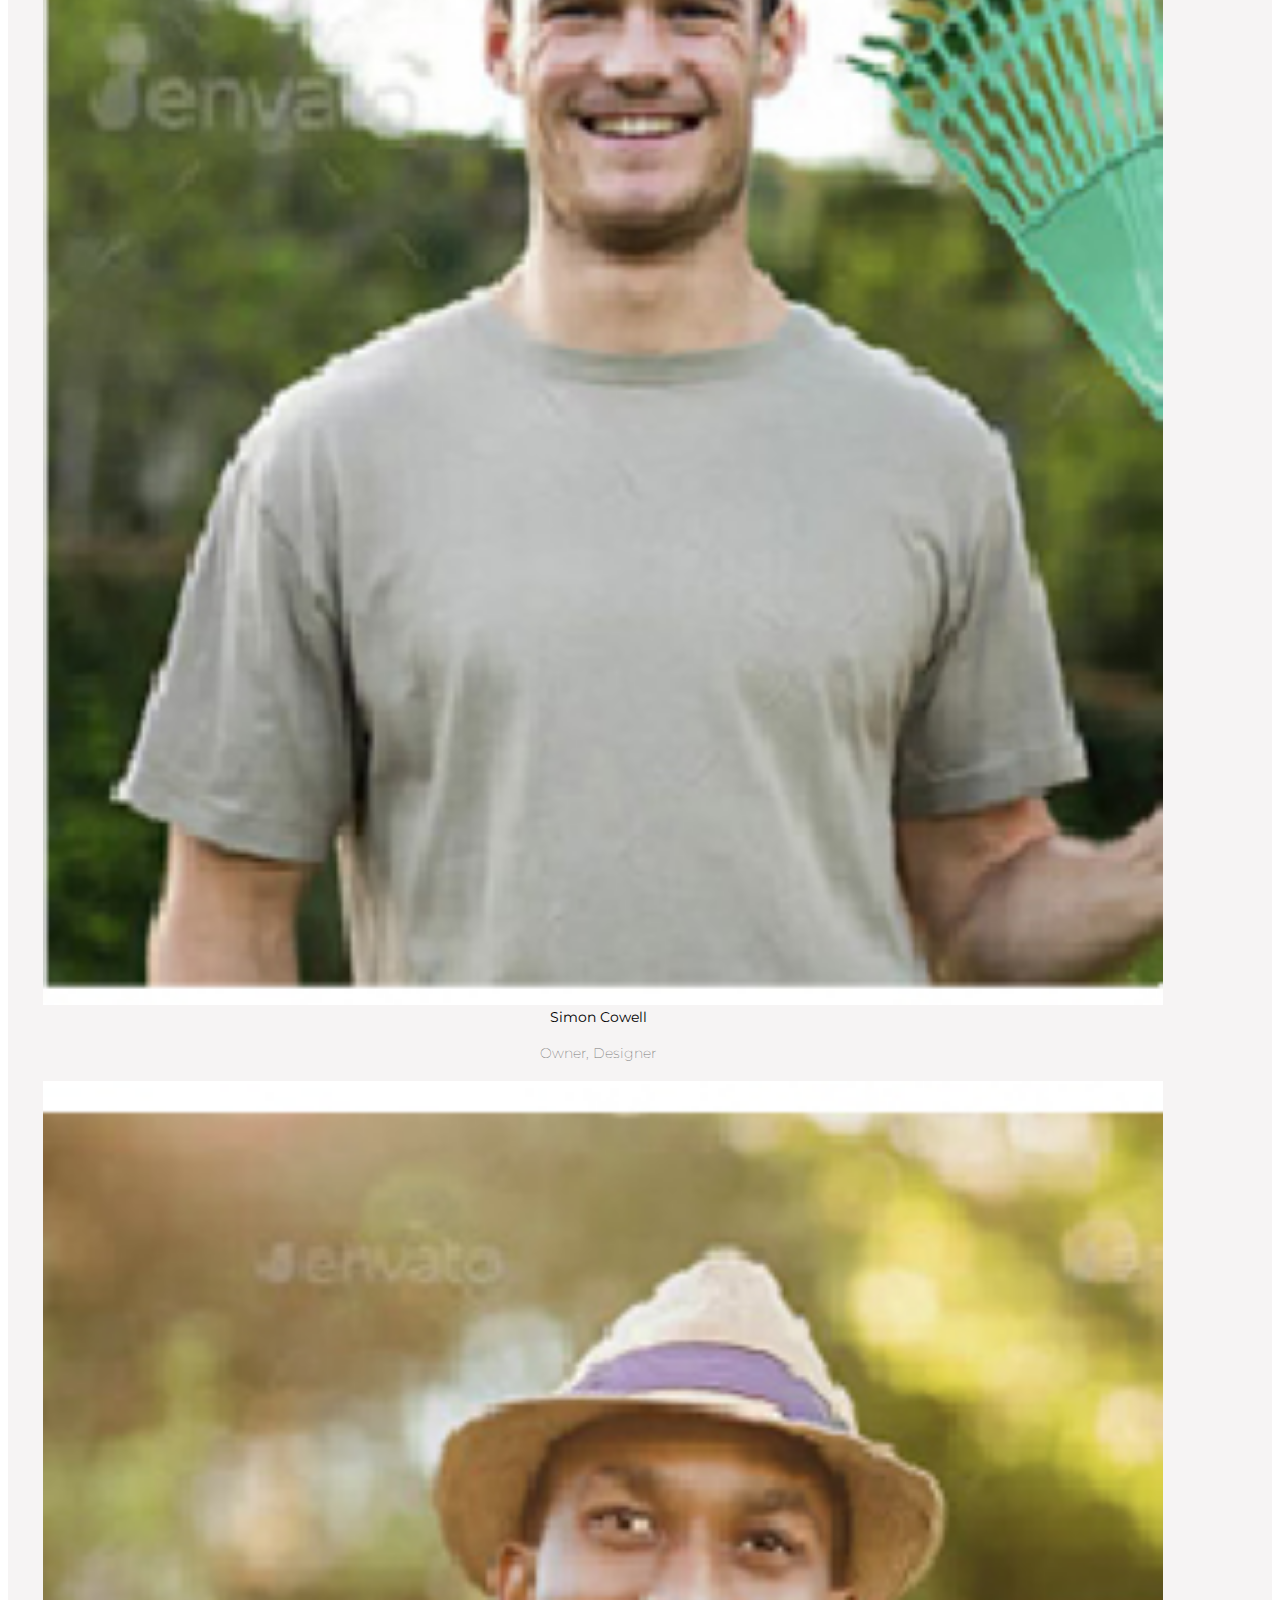
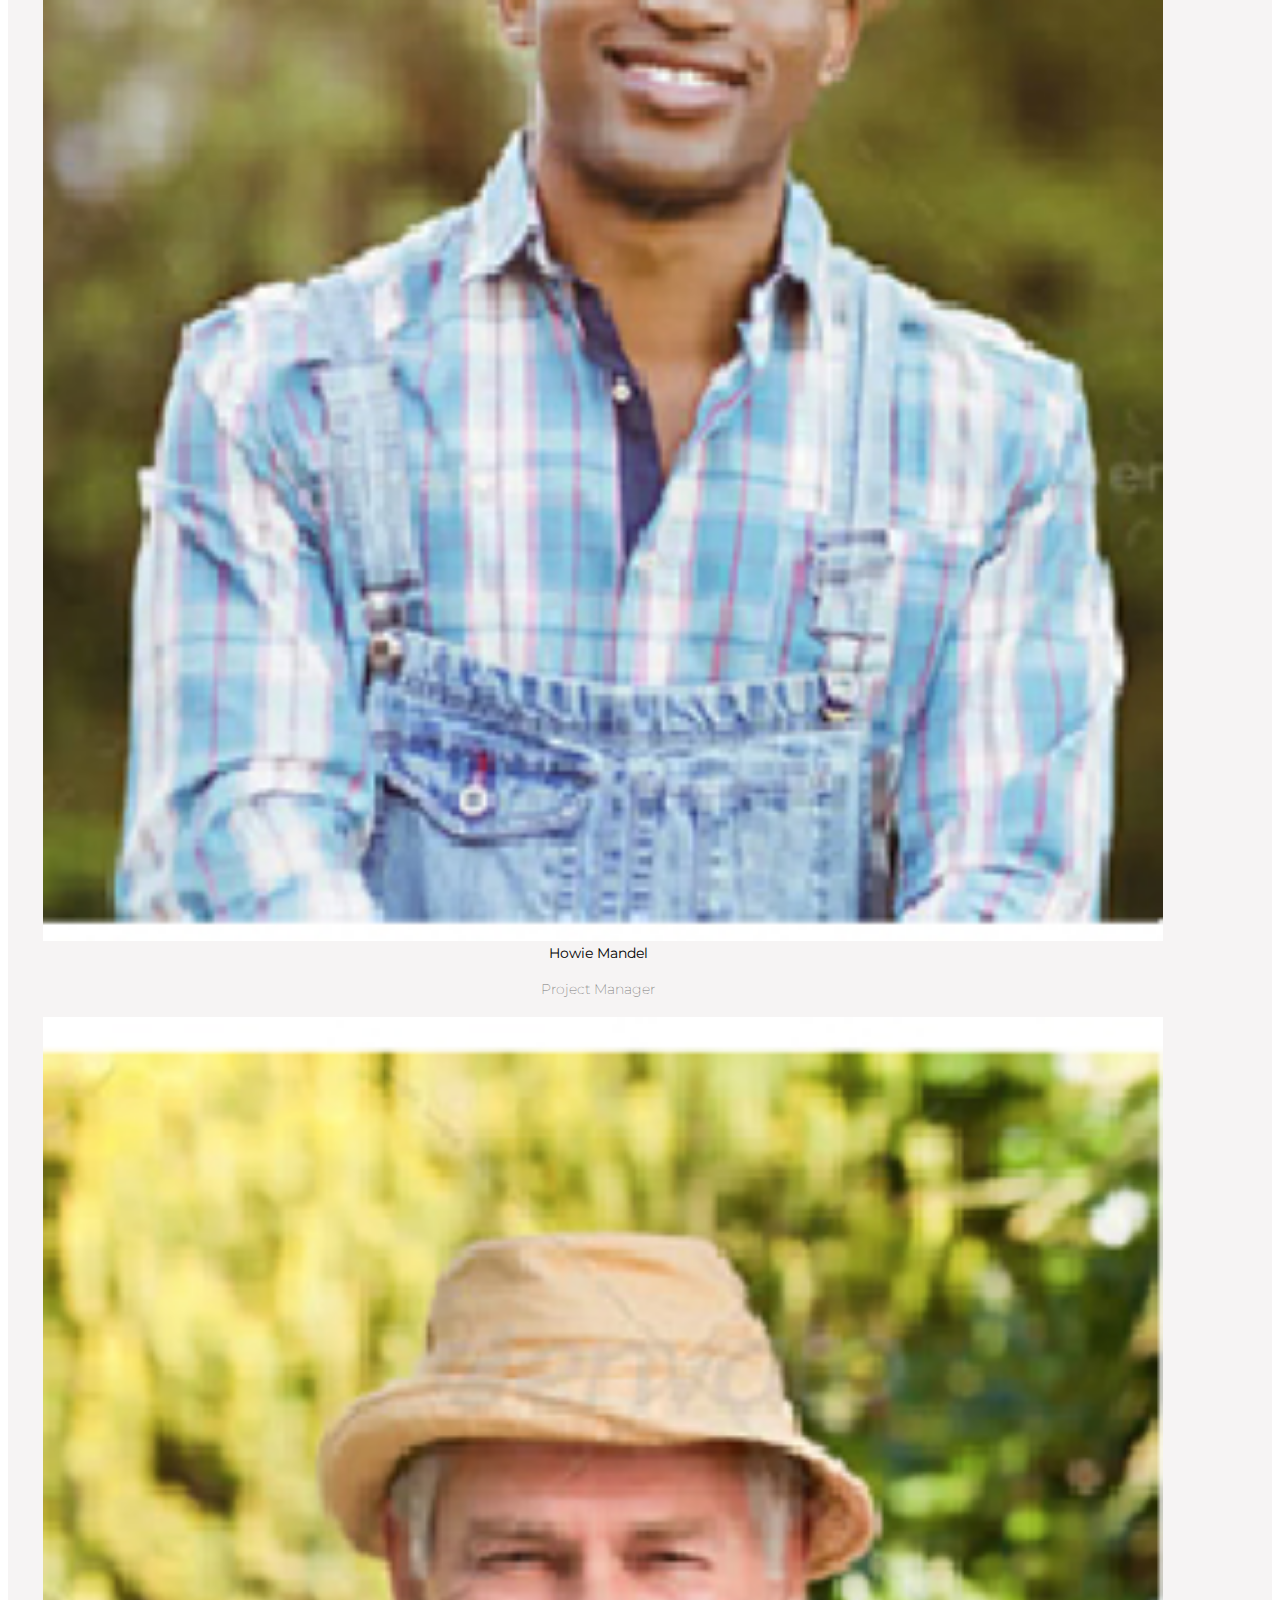
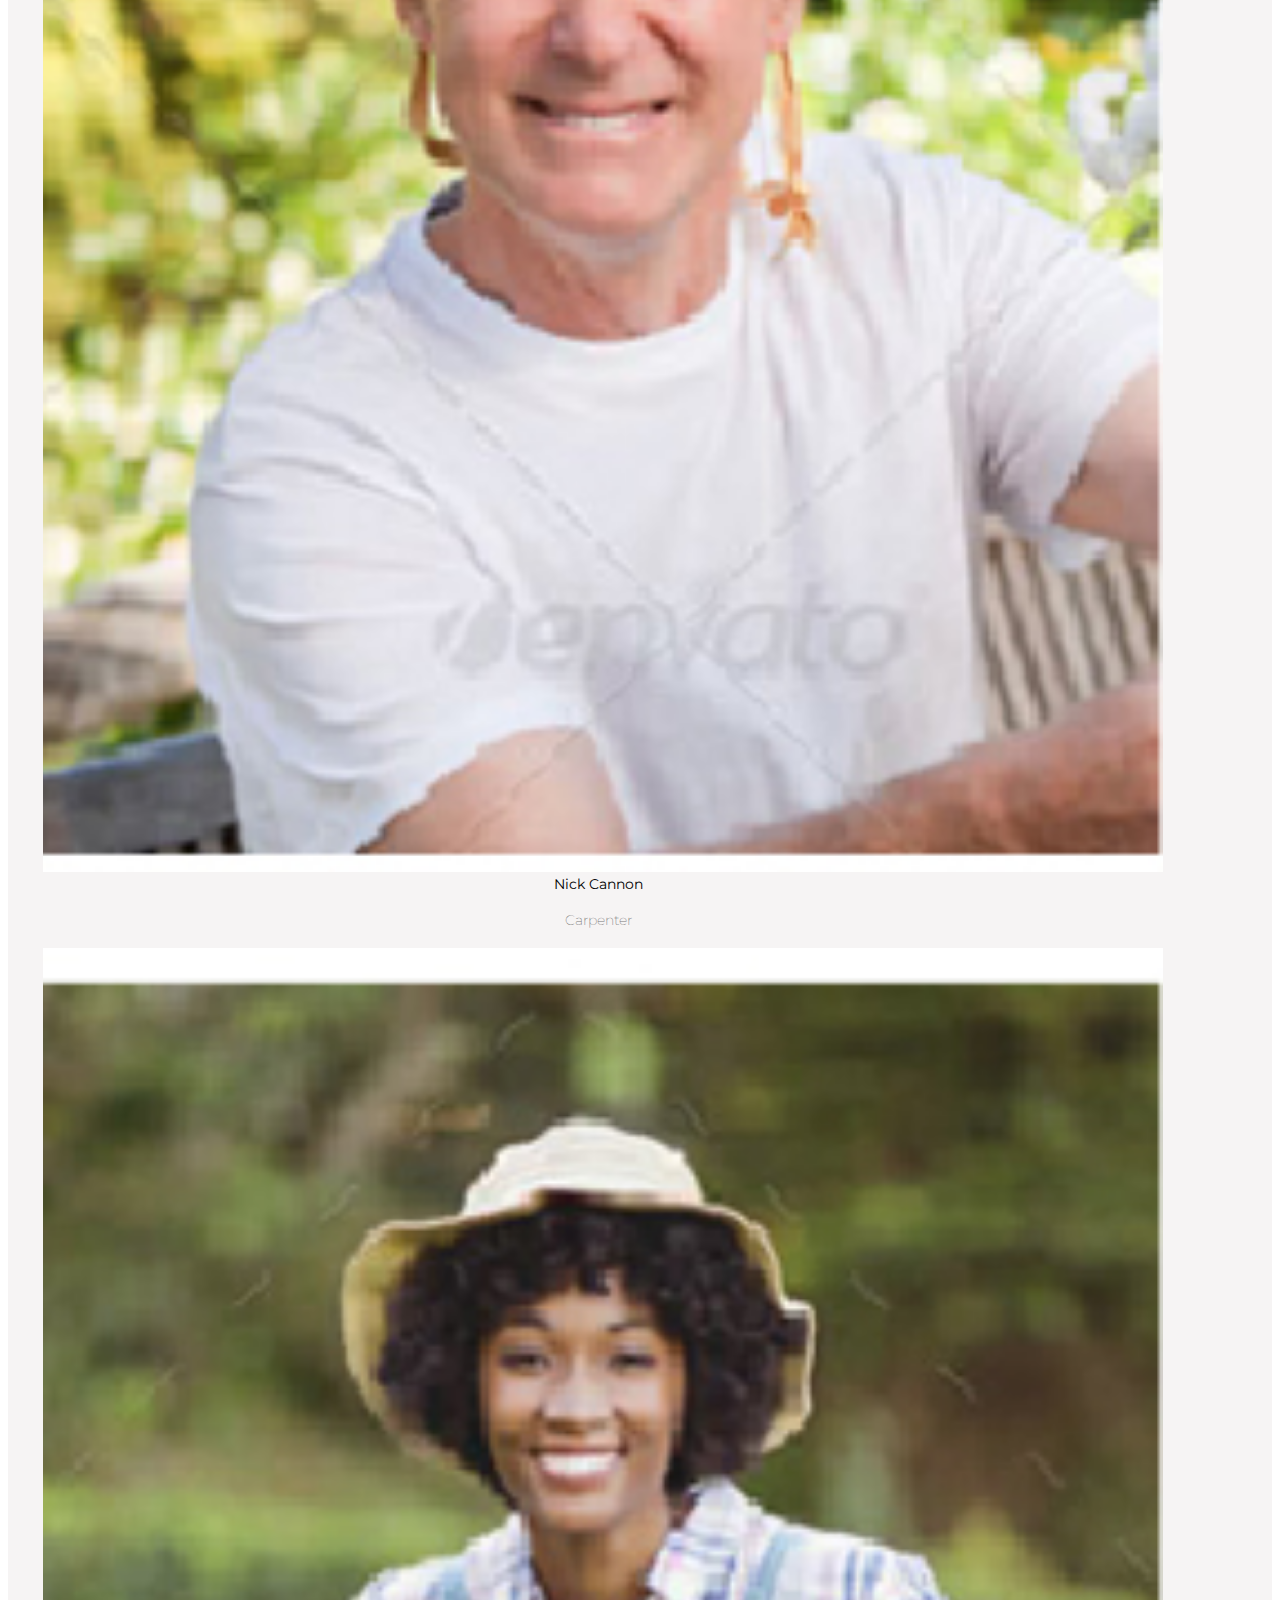
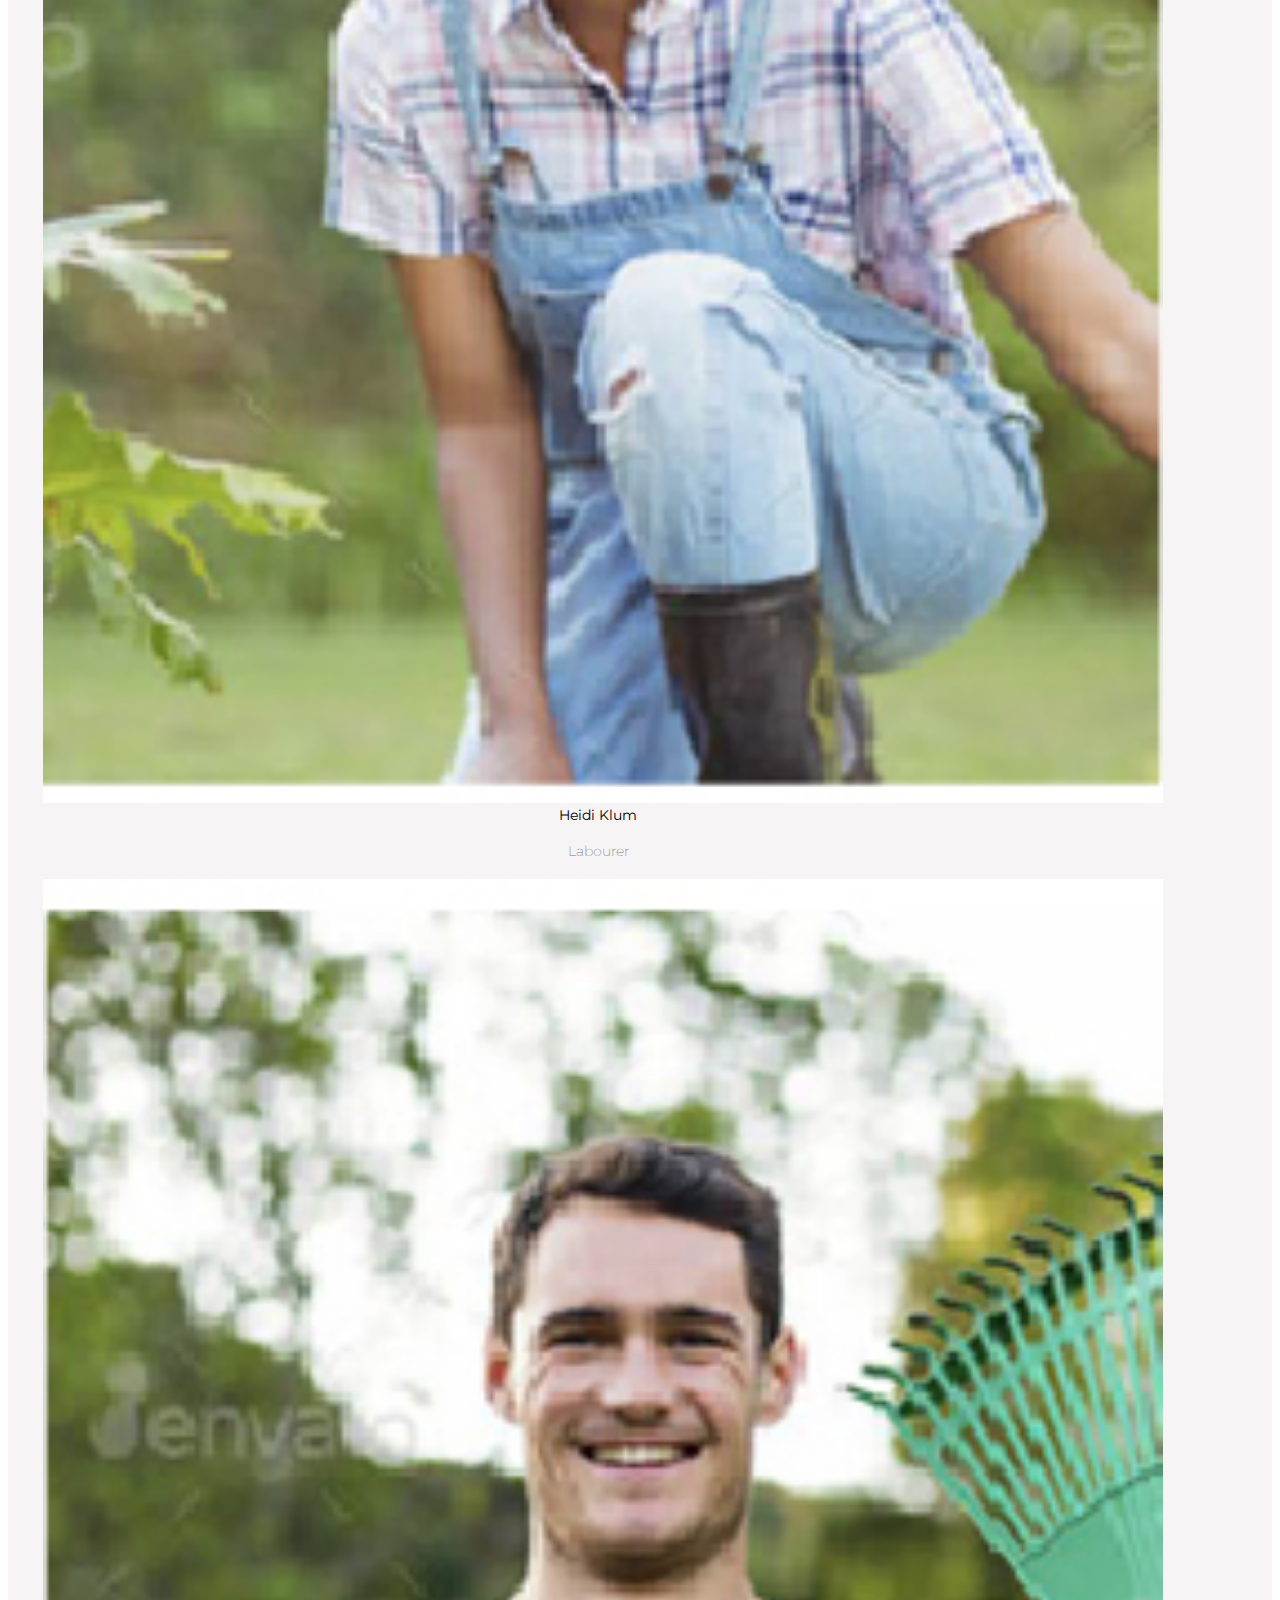
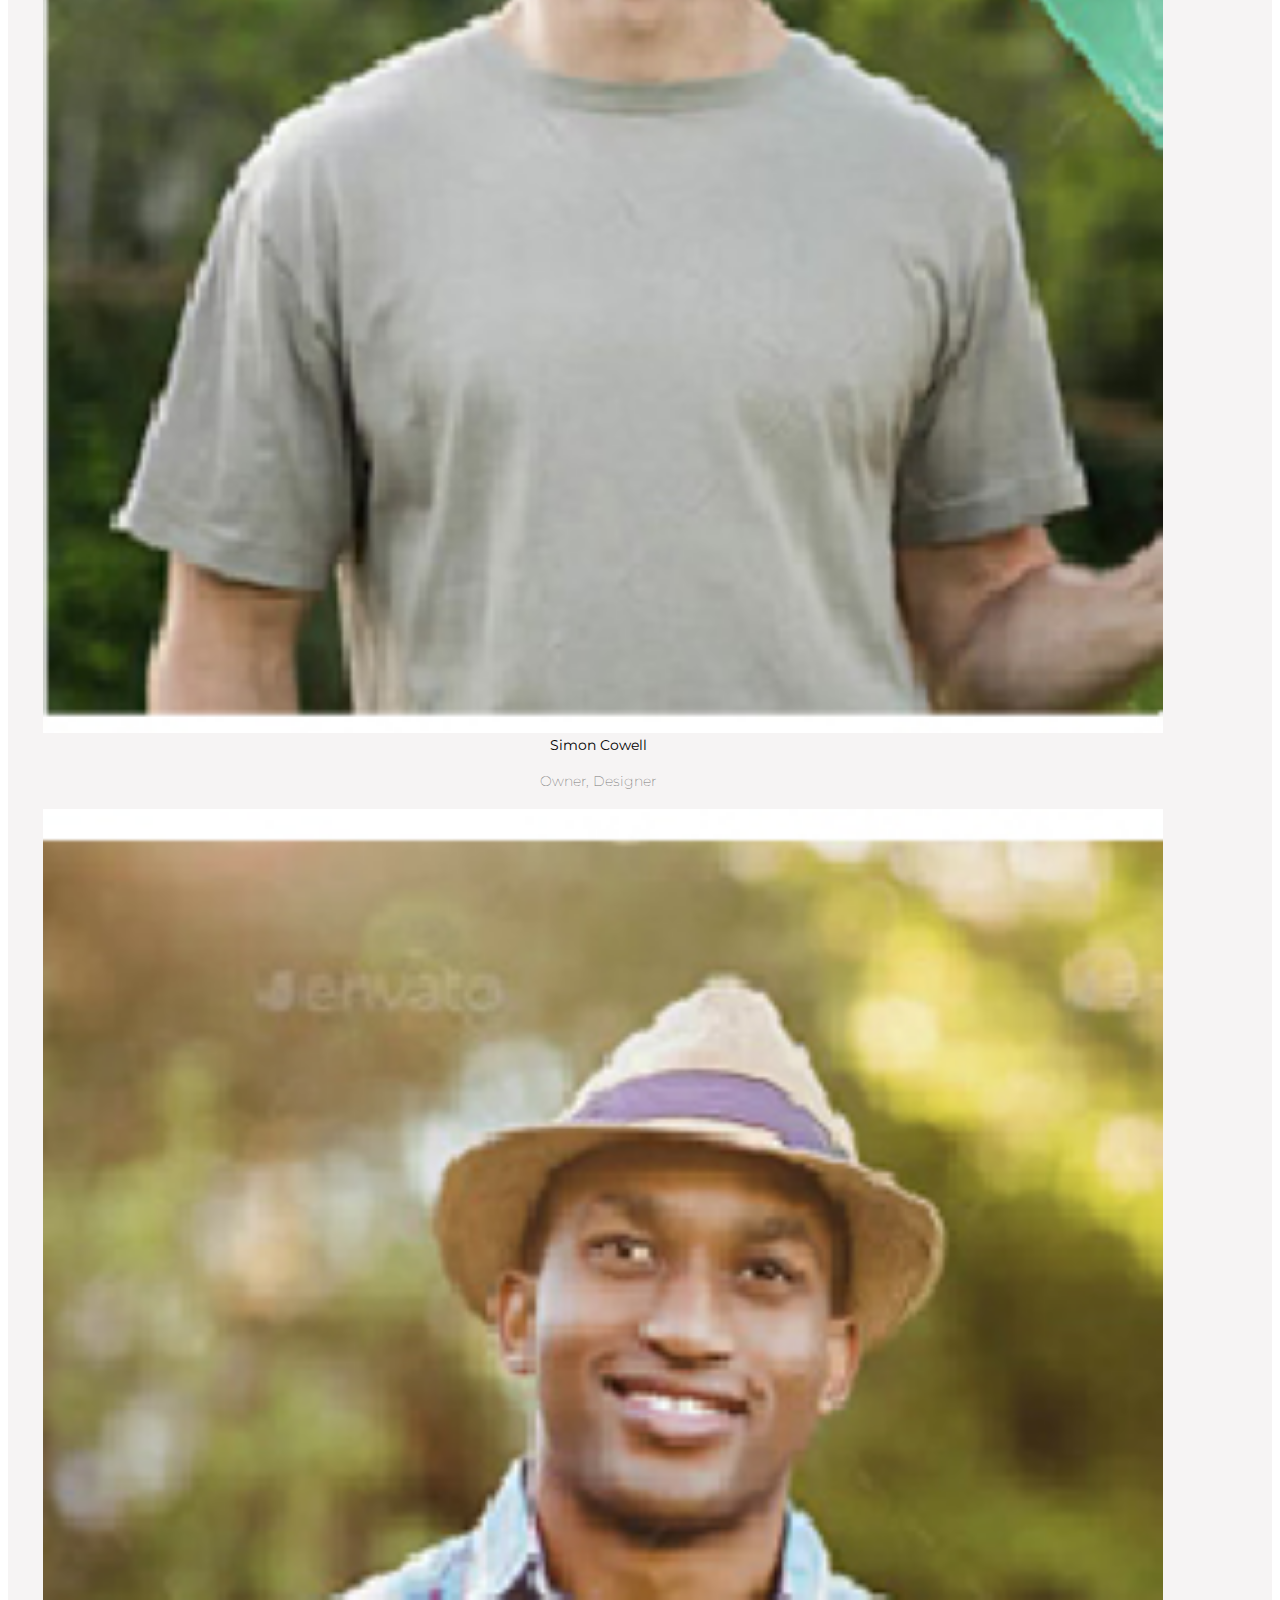
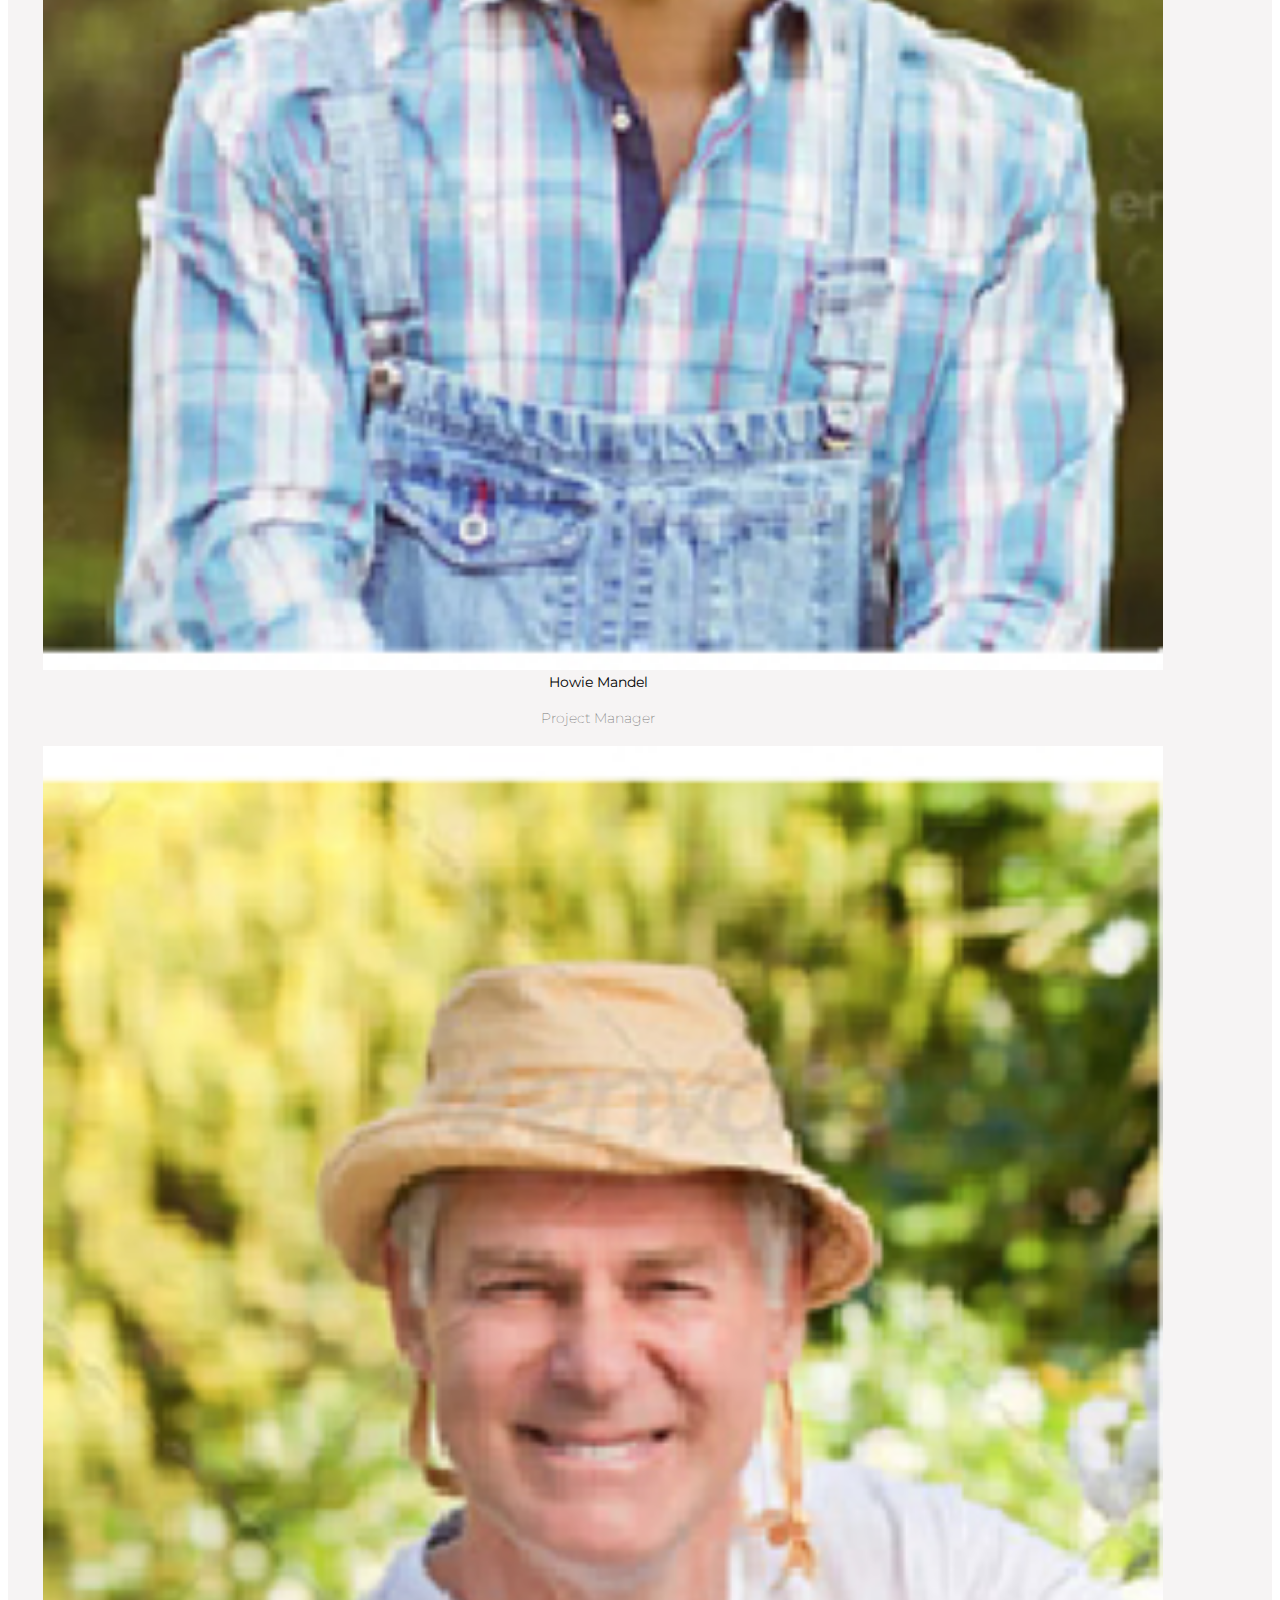
==== commit 6b215d5e: "upload" ====
--- a/index.html
+++ b/index.html
@@ -1,518 +1,701 @@
 <!DOCTYPE html>
 <html>
-<head>
-	<meta charset="utf-8">
-	<meta name="viewport" content="width=device-width, initial-scale=1">
-	<title>WEYCAMP</title>
-	<link rel="preconnect" href="https://fonts.googleapis.com">
-<link rel="preconnect" href="https://fonts.gstatic.com" crossorigin>
-<link href="https://fonts.googleapis.com/css2?family=Montserrat:ital,wght@0,100..900;1,100..900&display=swap" rel="stylesheet">
-	<link rel="stylesheet" type="text/css" href="css/style.css">
-	<link href="https://cdn.jsdelivr.net/npm/bootstrap@5.2.0-beta1/dist/css/bootstrap.min.css" rel="stylesheet" integrity="sha384-0evHe/X+R7YkIZDRvuzKMRqM+OrBnVFBL6DOitfPri4tjfHxaWutUpFmBp4vmVor" crossorigin="anonymous">
-	<link rel="stylesheet" href="https://cdnjs.cloudflare.com/ajax/libs/font-awesome/6.0.0-beta3/css/all.min.css">
-	<link href="https://unpkg.com/aos@2.3.1/dist/aos.css" rel="stylesheet">
-	<script src="https://unpkg.com/aos@2.3.1/dist/aos.js"></script>
-</head>
-<body>
-	<!-- navbar  -->
-	<nav class="navbar topnavbar navbar-light bg-light justify-content-between">
-		<a class="navbar-brand-img"><img style="height: 5vh; width: auto; margin-top: -10px; margin-left: 20px;" src="images/logo.png"></a>
-		<form class="form-inline">
-		  <div style="width:40vw; display: flex; flex-direction: row; cursor: pointer;" class="">
-			<i class="fa-solid fa-mobile-screen-button navicon"></i>
-			<p class="navp">CALL US</p>
-			<p class="navp">(905) 845-5446</p>
-			<i style="margin-left: 50px;" class="fa-regular fa-envelope navicon"></i>
-			<p class="navp">EMAIL US</p>
-			<p class="navp">weykamp@gmail.com</p>
-		  </div>
-		</form>
-	  </nav>
-	  <!-- nav2  -->
-	  <div id="nav2" class="nav2 container z-5" >
-		<nav class="navbar navbar-expand-lg text-white">
-		  <a class="navbar-brand" href="#"><img class="navbar-brand" style="height: 70px;" src="images/footer-logo.png"></a>
-		  <button class="navbar-toggler" type="button" data-toggle="collapse" data-target="#navbarSupportedContent" aria-controls="navbarSupportedContent" aria-expanded="false" aria-label="Toggle navigation">
-			<span class="navbar-toggler-icon" style="background-image: url('data:image/svg+xml;charset=utf8,%3Csvg viewBox=\'0 0 30 30\' xmlns=\'0 0 30 30\' xmlns=\'http://www.w3.org/2000/svg\'%3E%3Cpath stroke=\'rgba%28255, 255, 255, 1%29\' stroke-width=\'2\' d=\'M4 7h22M4 15h22M4 23h22\'/%3E%3C/svg%3E');"></span>
-		  </button>
-	  
-		  <div class="collapse navbar-collapse" id="navbarSupportedContent">
-			<ul style="width: 80vw;" class="navbar-nav mr-auto">
-			  <li class="nav-item active">
-				<a class="nav-link" href="#">Home <span class="sr-only"></span></a>
-			  </li>
-			  <li class="nav-item">
-				<a class="nav-link" href="#services">Services</a>
-			  </li>
-			  <li class="nav-item">
-				<a class="nav-link" href="#gallery">Gallery</a>
-			  </li>
-			  <li class="nav-item">
-				<a class="nav-link" href="#about">About</a>
-			  </li>
-			  <li class="nav-item">
-				<a class="nav-link" href="#team">Team</a>
-			  </li>
-			  <li class="nav-item">
-				<a class="nav-link" href="#contact">Contact</a>
-			  </li>
-			</ul>
-			<div class="">
-			  <a class="contactus" href="#">
-				<p class="contactus">Contact us</p>
-			  </a>
-			</div>
-		  </div>
-		</nav>
-	  </div>
-		   
-	<!-- slider  -->
-	<div style="margin-top: -25px; z-index: 0;" id="carouselExampleControls" class="carousel slide z-1" data-ride="carousel">
-		<div class="carousel-inner">
-		  <div class="carousel-item active">
-			<img class="d-block w-100 h-50" src="images/back-yard3.jpg" alt="First slide">
-		  </div>
-		  <div class="carousel-item">
-			<img class="d-block w-100 h-50" src="images/front-yard3.jpg" alt="Second slide">
-		  </div>
-		  <div class="carousel-item">
-			<img class="d-block w-100 h-50" src="images/pool3.jpg" alt="Third slide">
-		  </div>
+  <head>
+    <meta charset="utf-8" />
+    <meta name="viewport" content="width=device-width, initial-scale=1" />
+    <title>WEYCAMP</title>
+    <link rel="preconnect" href="https://fonts.googleapis.com" />
+    <link rel="preconnect" href="https://fonts.gstatic.com" crossorigin />
+    <link
+      href="https://fonts.googleapis.com/css2?family=Montserrat:ital,wght@0,100..900;1,100..900&display=swap"
+      rel="stylesheet"
+    />
+    <link rel="stylesheet" type="text/css" href="css/style.css" />
+	<link href="https://cdnjs.cloudflare.com/ajax/libs/lightbox2/2.11.3/css/lightbox.min.css" rel="stylesheet">
+    <script src="https://cdnjs.cloudflare.com/ajax/libs/jquery/3.6.0/jquery.min.js"></script>
+    <script src="https://cdnjs.cloudflare.com/ajax/libs/lightbox2/2.11.3/js/lightbox.min.js"></script>
+    <link
+      href="https://cdn.jsdelivr.net/npm/bootstrap@5.2.0-beta1/dist/css/bootstrap.min.css"
+      rel="stylesheet"
+      integrity="sha384-0evHe/X+R7YkIZDRvuzKMRqM+OrBnVFBL6DOitfPri4tjfHxaWutUpFmBp4vmVor"
+      crossorigin="anonymous"
+    />
+    <link
+      rel="stylesheet"
+      href="https://cdnjs.cloudflare.com/ajax/libs/font-awesome/6.0.0-beta3/css/all.min.css"
+    />
+    <link href="https://unpkg.com/aos@2.3.1/dist/aos.css" rel="stylesheet" />
+    <script src="https://unpkg.com/aos@2.3.1/dist/aos.js"></script>
+  </head>
+  <body>
+    <!-- navbar  -->
+    <nav class="navbar topnavbar navbar-light bg-light justify-content-between">
+      <a class="navbar-brand-img"
+        ><img
+          style="height: 5vh; width: auto; margin-top: -10px; margin-left: 20px"
+          src="images/logo.png"
+      /></a>
+      <form class="form-inline">
+        <div
+          style="
+            width: 40vw;
+            display: flex;
+            flex-direction: row;
+            cursor: pointer;
+          "
+          class=""
+        >
+          <i class="fa-solid fa-mobile-screen-button navicon"></i>
+          <p class="navp">CALL US</p>
+          <p class="navp">(905) 845-5446</p>
+          <i
+            style="margin-left: 50px"
+            class="fa-regular fa-envelope navicon"
+          ></i>
+          <p class="navp">EMAIL US</p>
+          <p class="navp">weykamp@gmail.com</p>
+        </div>
+      </form>
+    </nav>
+    <!-- nav2  -->
+    <div id="nav2" class="nav2 container z-5">
+      <nav class="navbar navbar-expand-lg text-white">
+        <a class="navbar-brand" href="#"
+          ><img
+            class="navbar-brand"
+            style="height: 70px"
+            src="images/footer-logo.png"
+        /></a>
+        <button class="navbar-toggler" type="button" data-toggle="collapse" 
+                data-target="#navbarSupportedContent" aria-controls="navbarSupportedContent" aria-expanded="false" aria-label="Toggle navigation">
+            <svg class="navbar-toggler-icon" viewBox="0 0 30 30" width="30" height="30">
+                <path stroke="white" stroke-width="2" d="M4 7h22M4 15h22M4 23h22"></path>
+            </svg>
+        </button>
+
+        <div class="collapse navbar-collapse" id="navbarSupportedContent">
+          <ul style="width: 80vw" class="navbar-nav mr-auto">
+            <li class="nav-item active">
+              <a class="nav-link" href="#"
+                >Home <span class="sr-only"></span
+              ></a>
+            </li>
+            <li class="nav-item">
+              <a class="nav-link" href="#services">Services</a>
+            </li>
+            <li class="nav-item">
+              <a class="nav-link" href="#gallery">Gallery</a>
+            </li>
+            <li class="nav-item">
+              <a class="nav-link" href="#about">About</a>
+            </li>
+            <li class="nav-item">
+              <a class="nav-link" href="#team">Team</a>
+            </li>
+            <li class="nav-item">
+              <a class="nav-link" href="#contact">Contact</a>
+            </li>
+          </ul>
+          <div class="">
+            <a class="contactus" href="#">
+              <p class="contactus">Contact us</p>
+            </a>
+          </div>
+        </div>
+      </nav>
+    </div>
+    <!-- slider  -->
+    <div
+      style="margin-top: -25px; z-index: 0"
+      id="carouselExampleControls"
+      class="carousel slide z-1"
+      data-ride="carousel"
+    >
+      <div class="carousel-inner">
+        <div class="carousel-item active">
+          <img
+            class="d-block w-100 h-50"
+            src="images/back-yard3.jpg"
+            alt="First slide"
+          />
+        </div>
+        <div class="carousel-item">
+          <img
+            class="d-block w-100 h-50"
+            src="images/front-yard3.jpg"
+            alt="Second slide"
+          />
+        </div>
+        <div class="carousel-item">
+          <img
+            class="d-block w-100 h-50"
+            src="images/pool3.jpg"
+            alt="Third slide"
+          />
+        </div>
+      </div>
+    </div>
+    <!-- banner services  -->
+    <div
+      data-aos="fade-down-right"
+      style="opacity: 1;" 
+      class="container banner-services"
+    >
+      <div class="bg-light">
+        <div class="row">
+          <div class="col-12">
+            <div class="main-services">
+              <div class="row">
+                <div
+                  onclick="window.location.href='#landscape'"
+                  class="col-12 col-md-4"
+                >
+                  <div class="imgbox">
+                    <img src="images/pencil.png" alt="Icon" />
+                  </div>
+                  <div class="contentbox">
+                    <h6
+                      style="
+                        text-decoration: none !important;
+                        border-bottom: white;
+                      "
+                    >
+                      landscape Design
+                    </h6>
+                    <p>
+                      Dolor sit amet, consectetur adipisicing elit, sed do
+                      eiusmod tempor incididunt ut labore et dolore magna
+                      aliqua.
+                    </p>
+                  </div>
+                </div>
+                <div
+                  onclick="window.location.href='#maintance'"
+                  class="col-12 col-md-4"
+                >
+                  <div class="imgbox">
+                    <img src="images/tree.png" alt="Icon" />
+                  </div>
+                  <div class="contentbox">
+                    <h6>maintenance</h6>
+                    <p>
+                      Dolor sit amet, consectetur adipisicing elit, sed do
+                      eiusmod tempor incididunt ut labore et dolore magna
+                      aliqua.
+                    </p>
+                  </div>
+                </div>
+                <div
+                  onclick="window.location.href='#snow'"
+                  class="col-12 col-md-4"
+                >
+                  <div class="imgbox">
+                    <img src="images/folder.png" alt="Icon" />
+                  </div>
+                  <div class="contentbox">
+                    <h6>snow removal</h6>
+                    <p>
+                      Dolor sit amet, consectetur adipisicing elit, sed do
+                      eiusmod tempor incididunt ut labore et dolore magna
+                      aliqua.
+                    </p>
+                  </div>
+                </div>
+              </div>
+            </div>
+          </div>
+        </div>
+      </div>
+    </div>
+    <!-- services  -->
+    <div id="services" class="container-fluid whoweare services">
+      <div class="container contentbox mt-5 my-0">
+        <h6 class="brown-one mt-3">What do we do</h6>
+        <h2 class="text-center mb-0">OUR SERVICES</h2>
+      </div>
+    </div>
+    <div id="contact" class="container-fluid services ">
+      <div class="container"> 
+        <ul
+          class="nav nav-tabs justify-content-center services-links"
+          id="myTab"
+          role="tablist"
+        >
+          <li class="nav-item">
+            <a
+              class="nav-link active"
+              id="landscape-tab"
+              data-toggle="tab"
+              href="#landscape"
+              role="tab"
+              aria-controls="landscape"
+              aria-selected="true"
+              >LANDSCAPE DESIGN</a
+            >
+          </li>
+          <li class="nav-item">
+            <a
+              class="nav-link"
+              id="maintenance-tab"
+              data-toggle="tab"
+              href="#maintenance"
+              role="tab"
+              aria-controls="maintenance"
+              aria-selected="false"
+              >MAINTENANCE</a
+            >
+          </li>
+          <li class="nav-item">
+            <a
+              class="nav-link"
+              id="snowremoval-tab"
+              data-toggle="tab"
+              href="#snowremoval"
+              role="tab"
+              aria-controls="snowremoval"
+              aria-selected="false"
+              >SNOW REMOVAL</a
+            >
+          </li>
+        </ul>
+        <div class="tab-content" id="myTabContent">
+          <div
+            class="tab-pane fade show active"
+            id="landscape"
+            role="tabpanel"
+            aria-labelledby="landscape-tab"
+          >
+            <div id="landscape" class="row my-4">
+              <div class="col-md-6">
+                <h3 class="mt-5">LANDSCAPE DESIGN</h3>
+                <p>
+                  We create custom landscape designs to fit your lifestyle. We
+                  are a full-service landscaping company dedicated to creating
+                  an environment that meets your needs and fits your budget.
+                  Whether you are looking for a small upgrade or a complete
+                  property design, we are prepared and equipped to make your
+                  property dream a reality.
+                </p>
+                <ul class="list">
+                  <li>CUSTOM DESIGN</li>
+                  <li>NATURAL STONEWORK</li>
+                  <li>INTERLOCKING</li>
+                </ul>
+                <button
+                  data-toggle="modal"
+                  data-target="#exampleModalCenter"
+                  class="button"
+                >
+                  LET'S TALK
+                </button>
+              </div>
+              <div class="col-md-6">
+                <img src="images/front-yard2.jpg" alt="Landscape Design" />
+              </div>
+            </div>
+          </div>
+          <div
+            class="tab-pane fade"
+            id="maintenance"
+            role="tabpanel"
+            aria-labelledby="maintenance-tab"
+          >
+            <div class="row my-4">
+              <div id="maintance" class="col-md-6">
+                <h3 class="mt-5">MAINTENANCE</h3>
+                <p>
+                  Our maintenance services ensure that your property remains
+                  beautiful and functional all year round. From lawn care to
+                  seasonal cleanups, our team is dedicated to keeping your
+                  landscape in top condition.
+                </p>
+                <ul class="list">
+                  <li>LAWN CARE</li>
+                  <li>GARDENING</li>
+                  <li>PRUNING</li>
+                </ul>
+                <button
+                  data-toggle="modal"
+                  data-target="#exampleModalCenter"
+                  class="button"
+                >
+                  LET'S TALK
+                </button>
+              </div>
+              <div class="col-md-6">
+                <img src="images/maintaince2.jpg" alt="Maintenance" />
+              </div>
+            </div>
+          </div>
+          <div
+            class="tab-pane fade"
+            id="snowremoval"
+            role="tabpanel"
+            aria-labelledby="snowremoval-tab"
+          >
+            <div class="row my-4">
+              <div id="snow" class="col-md-6">
+                <h3 class="mt-5">SNOW REMOVAL</h3>
+                <p>
+                  Our snow removal services ensure your property is safe and
+                  accessible during the winter months. We provide prompt and
+                  reliable snow clearing for driveways, walkways, and more.
+                </p>
+                <ul class="list">
+                  <li>DRIVEWAY CLEARING</li>
+                  <li>WALKWAY CLEARING</li>
+                  <li>SALTING</li>
+                </ul>
+                <button
+                  data-toggle="modal"
+                  data-target="#exampleModalCenter"
+                  class="button"
+                >
+                  LET'S TALK
+                </button>
+              </div>
+              <div class="col-md-6">
+                <img src="images/pool3.jpg" alt="Snow Removal" />
+              </div>
+            </div>
+          </div>
+        </div>
+      </div>
+    </div>
+    <!-- who we are   -->
+    <section data-aos="fade-down-right" class="whoweare mt-3">
+      <div class="container">
+        <div class="row">
+          <div class="col-12">
+            <div class="contentbox">
+              <h6 class="brown-one">Who we are</h6>
+              <h1 class="whowearetext mt-5">
+                <span class="extra-light"
+                  >We are a family run premium landscaping company servicing
+                  Oakville, with</span>
+                over 40 years of experience
+              </h1>
+            </div>
+          </div>
+        </div>
+      </div>
+    </section>
+    <!-- about us  -->
+    <div id="about" style="height: auto mt-0" class="whoweare">
+      <div class="container">
+        <div class="row">
+          <div class="contentbox">
+            <h6 class="brown-one">About us</h6>
+            <h2>Who we are</h2>
+          </div>
+        </div>
+        <div data-aos="fade-right" class="row">
+          <div class="col-lg-6 col-sm-12">
+            <img src="images/about-us.jpg" />
+          </div>
+          <div data-aos="fade-left" class="col-lg-6 col-sm-12">
+            <br />
+            <h4 class="mt-5">It's a generational thing</h4>
+            <p class="mt-4">
+              With over 40 years of experience (three generations), Weykamp
+              Landscaping is one of Oakville's most prestigious full-service
+              landscaping companies.
+            </p>
+            <p class="mt-4">
+              Weykamp Landscaping has the experience and expertise to take care
+              of all your landscape and design needs. Whether it is a front yard
+              or back yard design, the timeless details and craftmanship of our
+              services will become a legacy for years to come.
+            </p>
+          </div>
+        </div>
+      </div>
+    </div>
+    <!-- our experts  -->
+    <section data-aos="flip-up" id="team" class="experts whoweare">
+      <div class="container-fluid">
+        <div class="row">
+          <div class="col-12">
+            <div class="contentbox">
+              <h6 class="brown-one">Our Experts</h6>
+              <h2>Meet the team</h2>
+            </div>
+          </div>
+        </div>
+      </div>
+    </section>
+    <div class="experts container-fluid">
+      <section class="team-section container">
+        <div class="row">
+          <div class="col-md-3 col-sm-12 text-center">
+            <img src="images/simon.jpg" alt="Simon Cowell" class="" />
+            <h6>Simon Cowell</h6>
+            <p>Owner, Designer</p>
+          </div>
+          <div class="col-md-3 col-sm-6 text-center">
+            <img src="images/howie.jpg" alt="Howie Mandel" class="" />
+            <h6>Howie Mandel</h6>
+            <p>Project Manager</p>
+          </div>
+          <div class="col-md-3 col-sm-6 text-center">
+            <img src="images/nick.jpg" alt="Nick Cannon" class="" />
+            <h6>Nick Cannon</h6>
+            <p>Carpenter</p>
+          </div>
+          <div class="col-md-3 col-sm-6 text-center">
+            <img src="images/heidi.jpg" alt="Heidi Klum" class="" />
+            <h6>Heidi Klum</h6>
+            <p>Labourer</p>
+          </div>
+        </div>
+        <div class="row">
+          <div class="col-md-3 col-sm-12 text-center">
+            <img src="images/simon.jpg" alt="Simon Cowell" class="" />
+            <h6>Simon Cowell</h6>
+            <p>Owner, Designer</p>
+          </div>
+          <div class="col-md-3 col-sm-6 text-center">
+            <img src="images/howie.jpg" alt="Howie Mandel" class="" />
+            <h6>Howie Mandel</h6>
+            <p>Project Manager</p>
+          </div>
+          <div class="col-md-3 col-sm-6 text-center">
+            <img src="images/nick.jpg" alt="Nick Cannon" class="" />
+            <h6>Nick Cannon</h6>
+            <p>Carpenter</p>
+          </div>
+          <div class="col-md-3 col-sm-6 text-center">
+            <img src="images/heidi.jpg" alt="Heidi Klum" class="" />
+            <h6>Heidi Klum</h6>
+            <p>Labourer</p>
+          </div>
+        </div>
+      </section>
+    </div>
+    <!-- counter up  -->
+    <div class="counter container-fluid">
+      <h3 style="color: white mt-5" class="brown-one">EXPERIENCE MATTERS</h3>
+      <h6 class="mb-5 mt-3">OVER 40 YEARS OF IT</h6>
+      <div class="row">
+        <div class="col-md-3">
+          <div class="counter-up" data-count="40">0</div>
+          <div class="counter-label">Years of Experience</div>
+        </div>
+        <div class="col-md-3">
+          <div class="counter-up" data-count="150">0</div>
+          <div class="counter-label">Projects Completed</div>
+        </div>
+        <div class="col-md-3">
+          <div class="counter-up" data-count="8">0</div>
+          <div class="counter-label">Professional Awards</div>
+        </div>
+        <div class="col-md-3">
+          <div class="counter-up" data-count="100">0</div>
+          <div class="counter-label">Happy Customers</div>
+        </div>
+      </div>
+    </div>
+    <!-- image filtering -->
+    <div id="gallery" class="container text-center mt-4">
+		<div class="btn-group" role="group" aria-label="Filter Buttons">
+			<div class="btn-row">
+				<button type="button" class="filter-btn filter-active" data-filter="all">All</button>
+				<button type="button" class="filter-btn" data-filter="front-yard">Front Yard</button>
+				<button type="button" class="filter-btn" data-filter="back-yard">Back Yard</button>
+				<button type="button" class="filter-btn" data-filter="pools">Pools</button>
+			</div>
+			<div class="btn-row">
+				<button type="button" class="filter-btn" data-filter="maintenance">Maintenance</button>
+				<button type="button" class="filter-btn" data-filter="garden">Gardens</button>
+				<button type="button" class="filter-btn" data-filter="structure">Structure</button>
+			</div>
 		</div>
-	  </div>
-	<!-- banner services  -->
-	<div data-aos="fade-down-right" style="background-color: white !important" class="banner-services z-5">
-		<div class="container bg-light">
-			<div class="row">
-				<div class="col-12">
-					<div class="main-services">
-						<div class="row">
-							<div onclick="window.location.href='#landscape'" class="col-12 col-md-4">
-									<div class="imgbox">
-										<img src="images/pencil.png" alt="Icon">
-									</div>
-									<div  class="contentbox">
-										<h6 style="text-decoration: none !important; border-bottom: white;">landscape Design</h6>
-										<p>Dolor sit amet, consectetur adipisicing elit, sed do eiusmod tempor incididunt ut labore et dolore magna aliqua.</p>
-									</div>
-
-							</div>
-							<div onclick="window.location.href='#maintance'" class="col-12 col-md-4">
-									<div class="imgbox">
-										<img src="images/tree.png" alt="Icon">
-									</div>
-									<div class="contentbox">
-										<h6>maintenance</h6>
-										<p>Dolor sit amet, consectetur adipisicing elit, sed do eiusmod tempor incididunt ut labore et dolore magna aliqua.</p>
-									</div>
-							</div>
-							<div onclick="window.location.href='#snow'" class="col-12 col-md-4">
-									<div class="imgbox">
-										<img src="images/folder.png" alt="Icon">
-									</div>
-									<div class="contentbox">
-										<h6>snow removal</h6>
-										<p>Dolor sit amet, consectetur adipisicing elit, sed do eiusmod tempor incididunt ut labore et dolore magna aliqua.</p>
-									</div>
-							</div>
-						</div>
-					</div>
-				</div>
-			</div>
-		</div>
-	</div>  
-	<!-- services  -->
-<div id="services" class="container-fluid whoweare services">
-	<div class="container contentbox">
-       <h6 class="brown-one">What do we do</h6>
-		<h2 class="text-center">OUR SERVICES</h2>
-	</div>
-  </div>
-<div id="contact" class="container-fluid services">
-	<div class="container">
-		<ul class="nav nav-tabs justify-content-center services-links" id="myTab" role="tablist">
-			<li class="nav-item">
-			  <a class="nav-link active" id="landscape-tab" data-toggle="tab" href="#landscape" role="tab" aria-controls="landscape" 
-			  aria-selected="true">LANDSCAPE DESIGN</a>
-			</li>
-			<li class="nav-item">
-			  <a class="nav-link" id="maintenance-tab" data-toggle="tab" href="#maintenance" role="tab" aria-controls="maintenance" aria-selected="false">MAINTENANCE</a>
-			</li>
-			<li class="nav-item">
-			  <a class="nav-link" id="snowremoval-tab" data-toggle="tab" href="#snowremoval" role="tab" aria-controls="snowremoval" aria-selected="false">SNOW REMOVAL</a>
-			</li>
-		  </ul>
-		  <div class="tab-content" id="myTabContent">
-			<div class="tab-pane fade show active" id="landscape" role="tabpanel" aria-labelledby="landscape-tab">
-			  <div id="landscape" class="row my-4">
-				<div class="col-md-6">
-				  <h3 class="mt-5">LANDSCAPE DESIGN</h3>
-				  <p>We create custom landscape designs to fit your lifestyle. We are a full-service landscaping company dedicated to creating an environment that meets your needs and fits your budget. Whether you are looking for a small upgrade or a complete property design, we are prepared and equipped to make your property dream a reality.</p>
-				  <ul class="list">
-					<li>CUSTOM DESIGN</li>
-					<li>NATURAL STONEWORK</li>
-					<li>INTERLOCKING</li>
-				  </ul>
-				  <button data-toggle="modal" data-target="#exampleModalCenter" class="button">LET'S TALK</button>
-				</div>
-				<div class="col-md-6">
-				  <img src="images/front-yard2.jpg" alt="Landscape Design">
-				</div>
-			  </div>
-			</div>
-			<div class="tab-pane fade" id="maintenance" role="tabpanel" aria-labelledby="maintenance-tab">
-			  <div class="row my-4">
-				<div id="maintance" class="col-md-6">
-				  <h3 class="mt-5">MAINTENANCE</h3>
-				  <p>Our maintenance services ensure that your property remains beautiful and functional all year round. From lawn care to seasonal cleanups, our team is dedicated to keeping your landscape in top condition.</p>
-				  <ul class="list">
-					<li>LAWN CARE</li>
-					<li>GARDENING</li>
-					<li>PRUNING</li>
-				  </ul>
-				  <button data-toggle="modal" data-target="#exampleModalCenter" class="button">LET'S TALK</button>
-				</div>
-				<div class="col-md-6">
-				  <img src="images/maintaince2.jpg" alt="Maintenance">
-				</div>
-			  </div>
-			</div>
-			<div class="tab-pane fade" id="snowremoval" role="tabpanel" aria-labelledby="snowremoval-tab">
-			  <div class="row my-4">
-				<div id="snow" class="col-md-6">
-				  <h3 class="mt-5">SNOW REMOVAL</h3>
-				  <p>Our snow removal services ensure your property is safe and accessible during the winter months. We provide prompt and reliable snow clearing for driveways, walkways, and more.</p>
-				  <ul class="list">
-					<li>DRIVEWAY CLEARING</li>
-					<li>WALKWAY CLEARING</li>
-					<li>SALTING</li>
-				  </ul>
-				  <button data-toggle="modal" data-target="#exampleModalCenter" class="button">LET'S TALK</button>
-				</div>
-				<div class="col-md-6">
-				  <img src="images/pool3.jpg" alt="Snow Removal">
-				</div>
-			  </div>
-			</div>
-		  </div>
-  
-	</div>
-</div>	
-<!-- who we are   -->
-<section data-aos="fade-down-right" class="whoweare">
-	<div class="container">
-		<div class="row">
-			<div class="col-12">
-				<div class="contentbox">
-					<h6 class="brown-one">Who we are</h6>
-					<h1><span class="extra-light">We are a family run premium landscaping company servicing Oakville, with</span> over 40 years of experience</h1>
-				</div>
+		<div class="row mt-4">
+			<div class="col-lg-3 col-md-4 col-sm-6 img-container maintenance show">
+				<a href="./images/maintaince4.jpg" data-lightbox="gallery">
+					<img class="filter-img" src="./images/maintaince4.jpg" class="img-fluid" alt="Back Yard">
+				</a>
+			</div>
+			<div class="col-lg-3 col-md-4 col-sm-6 img-container garden show">
+				<a href="./images/garden2.jpg" data-lightbox="gallery">
+					<img class="filter-img" src="./images/garden2.jpg" class="img-fluid" alt="Back Yard">
+				</a>
+			</div>
+			<div class="col-lg-3 col-md-4 col-sm-6 img-container show">
+				<a href="./images/banner.jpg" data-lightbox="gallery">
+					<img class="filter-img" src="./images/banner.jpg" class="img-fluid" alt="Back Yard">
+				</a>
+			</div>
+			<div class="col-lg-3 col-md-4 col-sm-6 img-container pools show">
+				<a href="./images/pool4.jpg" data-lightbox="gallery">
+					<img class="filter-img" src="./images/pool4.jpg" class="img-fluid" alt="Back Yard">
+				</a>
+			</div>
+			<div class="col-lg-3 col-md-4 col-sm-6 img-container garden show">
+				<a href="./images/garden3.jpg" data-lightbox="gallery">
+					<img class="filter-img" src="./images/garden3.jpg" class="img-fluid" alt="Back Yard">
+				</a>
+			</div>
+			<div class="col-lg-3 col-md-4 col-sm-6 img-container front-yard show">
+				<a href="./images/front-yard4.jpg" data-lightbox="gallery">
+					<img class="filter-img" src="./images/front-yard4.jpg" class="img-fluid" alt="Back Yard">
+				</a>
+			</div>
+			<div class="col-lg-3 col-md-4 col-sm-6 img-container back-yard show">
+				<a href="./images/back-yard1.jpg" data-lightbox="gallery">
+					<img class="filter-img" src="./images/back-yard1.jpg" class="img-fluid" alt="Back Yard">
+				</a>
+			</div>
+			<div class="col-lg-3 col-md-4 col-sm-6 img-container garden show">
+				<a href="./images/garden4.jpg" data-lightbox="gallery">
+					<img class="filter-img" src="./images/garden4.jpg" class="img-fluid" alt="Back Yard">
+				</a>
+			</div>
+			<div class="col-lg-3 col-md-4 col-sm-6 img-container back-yard show">
+				<a href="./images/back-yard3.jpg" data-lightbox="gallery">
+					<img class="filter-img" src="./images/back-yard3.jpg" class="img-fluid" alt="Back Yard">
+				</a>
+			</div>
+			<div class="col-lg-3 col-md-4 col-sm-6 img-container back-yard show">
+				<a href="./images/back-yard4.jpg" data-lightbox="gallery">
+					<img class="filter-img" src="./images/back-yard4.jpg" class="img-fluid" alt="Back Yard">
+				</a>
+			</div>
+			<div class="col-lg-3 col-md-4 col-sm-6 img-container Pools show">
+				<a href="./images/pool1.jpg" data-lightbox="gallery">
+					<img class="filter-img" src="./images/pool1.jpg" class="img-fluid" alt="Back Yard">
+				</a>
+			</div>
+			<div class="col-lg-3 col-md-4 col-sm-6 img-container garden show">
+				<a href="./images/garden1.jpg" data-lightbox="gallery">
+					<img class="filter-img" src="./images/garden1.jpg" class="img-fluid" alt="Back Yard">
+				</a>
 			</div>
 		</div>
 	</div>
-</section> 
-<!-- about us  -->
-<div id="about" style="height: auto;" class="whoweare">
-	<div class="container">
-		<div class="row">
-		 <div class="contentbox">
-			<h6 class="brown-one">About us</h6>
-			<h2>Who we are</h2>
-		 </div>
-		</div>
-		<div data-aos="fade-right" class="row">
-			<div class="col-lg-6 col-sm-12">
-				<img src="images/about-us.jpg">
-			</div>
-			<div data-aos="fade-left" class="col-lg-6 col-sm-12">
-				<br>
-				<h4 class="mt-5">It's a generational thing</h4>
-				<p class="mt-4">With over 40 years of experience (three generations), Weykamp Landscaping is one of Oakville's most prestigious full-service landscaping companies.</p>
-				<p class="mt-4">Weykamp Landscaping has the experience and expertise to take care of all your landscape and design needs. Whether it is a front yard or back yard design, 
-					the timeless details and craftmanship of our services will become a legacy for years to come. 
-				</p>
-			</div>
+	
 
-		</div>
-	</div>
-</div>
-	<!-- our experts  -->
-	<section data-aos="flip-up" id="team" class="experts whoweare">
-	<div class="container-fluid">
-		<div class="row">
-			<div class="col-12">
-				<div class="contentbox">
-					<h6 class="brown-one">Our Experts</h6>
-					<h2>Meet the team</h2>
-				</div>
-			</div>
-		</div>
-	</div>
-</section> 
-<div class="experts container-fluid">
-	<section class="team-section container">
-		<div class="row">
-			<div class="col-md-3 col-sm-12 text-center">
-				<img src="images/simon.jpg" alt="Simon Cowell" class="">
-				<h6>Simon Cowell</h6>
-				<p>Owner, Designer</p>
-			</div>
-			<div class="col-md-3 col-sm-6 text-center">
-				<img src="images/howie.jpg" alt="Howie Mandel" class="">
-				<h6>Howie Mandel</h6>
-				<p>Project Manager</p>
-			</div>
-			<div class="col-md-3 col-sm-6 text-center">
-				<img src="images/nick.jpg" alt="Nick Cannon" class="">
-				<h6>Nick Cannon</h6>
-				<p>Carpenter</p>
-			</div>
-			<div class="col-md-3 col-sm-6 text-center">
-				<img src="images/heidi.jpg" alt="Heidi Klum" class="">
-				<h6>Heidi Klum</h6>
-				<p>Labourer</p>
-			</div>
-		</div>
-		<div class="row">
-			<div class="col-md-3 col-sm-12 text-center">
-				<img src="images/simon.jpg" alt="Simon Cowell" class="">
-				<h6>Simon Cowell</h6>
-				<p>Owner, Designer</p>
-			</div>
-			<div class="col-md-3 col-sm-6 text-center">
-				<img src="images/howie.jpg" alt="Howie Mandel" class="">
-				<h6>Howie Mandel</h6>
-				<p>Project Manager</p>
-			</div>
-			<div class="col-md-3 col-sm-6 text-center">
-				<img src="images/nick.jpg" alt="Nick Cannon" class="">
-				<h6>Nick Cannon</h6>
-				<p>Carpenter</p>
-			</div>
-			<div class="col-md-3 col-sm-6 text-center">
-				<img src="images/heidi.jpg" alt="Heidi Klum" class="">
-				<h6>Heidi Klum</h6>
-				<p>Labourer</p>
-			</div>
-		</div>
-	</section>
+    <!-- footer section -->
+    <footer class="footer">
+      <div class="container">
+        <div class="row">
+          <div class="col-lg-3 col-md-6 col-sm-12 mb-4">
+            <div class="footer-logo">
+              <img src="./images/footer-logo.png" alt="Footer Logo" />
+            </div>
+            <div class="footer-content">
+              <p>
+                We are a family run premium landscaping company servicing
+                Oakville, with over 40 years of experience.
+              </p>
+              <i class="fa-brands fa-facebook-f"></i
+              ><i style="margin-left: 10px" class="fa-brands fa-instagram"></i>
+            </div>
+          </div>
+          <div class="col-lg-3 col-md-6 col-sm-12 mb-4">
+            <h6>Useful Links</h6>
+            <hr class="underline" />
+            <ul>
+              <li><a href="#" class="footer-link">Home</a></li>
+              <li><a href="#" class="footer-link">Services</a></li>
+              <li><a href="#" class="footer-link">Gallery</a></li>
+              <li><a href="#" class="footer-link">About</a></li>
+              <li><a href="#" class="footer-link">Team</a></li>
+              <li><a href="#" class="footer-link">Contact</a></li>
+            </ul>
+          </div>
+          <div class="col-lg-3 col-md-6 col-sm-12 mb-4">
+            <h6>Services</h6>
+            <hr class="underline" />
+            <ul>
+              <li><a href="#" class="footer-link">Landscape Design</a></li>
+              <li><a href="#" class="footer-link">Construction</a></li>
+              <li><a href="#" class="footer-link">Maintenance</a></li>
+              <li><a href="#" class="footer-link">Snow Removal</a></li>
+            </ul>
+          </div>
+          <div class="col-lg-3 col-md-6 col-sm-12 mb-4">
+            <h6>Contact</h6>
+            <hr class="underline" />
 
-</div>
-<!-- counter up  -->
-<div class=" counter container-fluid">
-	<h3 style="color: white;" class="brown-one">EXPERIENCE MATTERS</h3>
-	<h6 class="mb-5">OVER 40 YEARS OF IT</h6>
-	<div class="row">
-		<div class="col-md-3">
-			<div class="counter-up" data-count="40">0</div>
-			<div class="counter-label">Years of Experience</div>
-		</div>
-		<div class="col-md-3">
-			<div class="counter-up" data-count="150">0</div>
-			<div class="counter-label">Projects Completed</div>
-		</div>
-		<div class="col-md-3">
-			<div class="counter-up" data-count="8">0</div>
-			<div class="counter-label">Professional Awards</div>
-		</div>
-		<div class="col-md-3">
-			<div class="counter-up" data-count="100">0</div>
-			<div class="counter-label">Happy Customers</div>
-		</div>
-	</div>
-</div>
+            <ul class="contact-info">
+              <li>
+                <a href="#" class="footer-link"
+                  ><img src="" alt="" />(905) 845-5446</a
+                >
+              </li>
+              <li>
+                <a href="#" class="footer-link"
+                  ><img src="" alt="" />info@weykamplandscaping.com</a
+                >
+              </li>
+            </ul>
+            <div
+              data-toggle="modal"
+              data-target="#exampleModalCenter"
+              class="btn-box"
+            >
+              <a href="#" class="footer-btn">Let's talk</a>
+            </div>
+          </div>
+        </div>
+        <hr class="hr" />
+        <div class="row">
+          <div class="col-12">
+            <div class="contentbox">
+              <p>Copyright 2024, Weykamp Landscaping. All Rights Reserved.</p>
+            </div>
+          </div>
+        </div>
+      </div>
+    </footer>
+    <!-- modal  -->
+    <div
+      class="modal fade"
+      id="exampleModalCenter"
+      tabindex="-1"
+      role="dialog"
+      aria-labelledby="exampleModalCenterTitle"
+      aria-hidden="true"
+    >
+      <div class="modal-dialog modal-dialog-centered" role="document">
+        <div class="modal-content">
+          <div class="modal-header">
+            <h5 class="modal-title" id="exampleModalLongTitle">Contact us</h5>
+            <button
+              type="button"
+              class="close"
+              data-dismiss="modal"
+              aria-label="Close"
+            >
+              <span aria-hidden="true">&times;</span>
+            </button>
+          </div>
+          <div class="modal-body">
+            <label>Email:</label>
+            <br />
+            <input type="email" style="border: 1px solid black" /><br />
+            <label>Message:</label><br />
+            <input type="text" />
+          </div>
+          <div class="modal-footer">
+            <button type="button">Send</button>
+          </div>
+        </div>
+      </div>
+    </div>
 
-<!-- image filtering -->
- <div id="gallery" class="container text-center mt-4">
-	<div class="btn-group" role="group" aria-label="Filter Buttons">
-		<div class="btn-row">
-			<button type="button" class="filter-btn filter-active" data-filter="all">All</button>
-		  <button type="button" class="filter-btn" data-filter="front-yard">Front Yard</button>
-		  <button type="button" class="filter-btn" data-filter="back-yard">Back Yard</button>
-		  <button type="button" class="filter-btn" data-filter="pools">Pools</button>
-		</div>
-		<div class="btn-row">
-		  <button type="button" class="filter-btn" data-filter="maintenance">Maintenance</button>
-		  <button type="button" class="filter-btn" data-filter="garden">Gardens</button>
-		  <button type="button" class="filter-btn" data-filter="structure">Structure</button>
-		</div>
-	  </div>
-	<div class="row mt-4">
-		<div class="col-lg-3 col-md-4 col-sm-12 img-container maintenance show">
-			<img class="filter-img" src="./images/maintaince4.jpg" class="img-fluid" alt="Front Yard">
-		</div>
-		<div class="col-lg-3 col-md-4 col-sm-12 img-container maintenance show">
-			<img class="filter-img" src="./images/maintaince1.jpg" class="img-fluid" alt="Back Yard">
-		</div>
-
-		<div class="col-lg-3 col-md-4 col-sm-12 img-container pools show">
-			<img class="filter-img" src="./images/pool2.jpg" class="img-fluid" alt="Back Yard">
-		</div>
-		<div class="col-lg-3 col-md-4 col-sm-12 img-container structure show">
-			<img class="filter-img" src="./images/structure2.jpg" class="img-fluid" alt="Back Yard">
-		</div>
-		<div class="col-lg-3 col-md-4 col-sm-6 img-container front-yard show">
-			<img class="filter-img" src="./images/front-yard3.jpg" class="img-fluid" alt="Front Yard">
-		</div>
-		<div class="col-lg-3 col-md-4 col-sm-6 img-container structure show">
-			<img class="filter-img" src="./images/structure4.jpg" class="img-fluid" alt="Back Yard">
-		</div>
-
-		<div class="col-lg-3 col-md-4 col-sm-6 img-container maintenance show">
-			<img class="filter-img" src="./images/maintaince2.jpg" class="img-fluid" alt="Back Yard">
-		</div>
-		<div class="col-lg-3 col-md-4 col-sm-6 img-container structure show">
-			<img class="filter-img" src="./images/structure1.jpg" class="img-fluid" alt="Back Yard">
-		</div>
-		<div class="col-lg-3 col-md-4 col-sm-6 img-container pools  show">
-			<img class="filter-img" src="./images/pool3.jpg" class="img-fluid" alt="Back Yard">
-		</div>
-		<div class="col-lg-3 col-md-4 col-sm-6 img-container back-yard show">
-			<img class="filter-img" src="./images/back-yard2.jpg" class="img-fluid" alt="Back Yard">
-		</div>
-		<div class="col-lg-3 col-md-4 col-sm-6 img-container structure show">
-			<img class="filter-img" src="./images/structure3.jpg" class="img-fluid" alt="Back Yard">
-		</div>
-		<div class="col-lg-3 col-md-4 col-sm-6 img-container front-yard show">
-			<img class="filter-img" src="./images/front-yard2.jpg" class="img-fluid" alt="Back Yard">
-		</div>
-		<div class="col-lg-3 col-md-4 col-sm-6 img-container maintenance show">
-			<img class="filter-img" src="./images/maintaince4.jpg" class="img-fluid" alt="Back Yard">
-		</div>
-
-		<div class="col-lg-3 col-md-4 col-sm-6 img-container garden show">
-			<img class="filter-img" src="./images/garden2.jpg" class="img-fluid" alt="Back Yard">
-		</div>
-
-		<div class="col-lg-3 col-md-4 col-sm-6 img-container show">
-			<img class="filter-img" src="./images/banner.jpg" class="img-fluid" alt="Back Yard">
-		</div>
-		<div class="col-lg-3 col-md-4 col-sm-6 img-container  pools show">
-			<img class="filter-img" src="./images/pool4.jpg" class="img-fluid" alt="Back Yard">
-		</div>
-		<div class="col-lg-3 col-md-4 col-sm-6 img-container garden show">
-			<img class="filter-img" src="./images/garden3.jpg" class="img-fluid" alt="Back Yard">
-		</div>
-
-		<div class="col-lg-3 col-md-4 col-sm-6 img-container front-yard show">
-			<img class="filter-img" src="./images/front-yard4.jpg" class="img-fluid" alt="Back Yard">
-		</div>
-		<div class="col-lg-3 col-md-4 col-sm-6 img-container back-yard show">
-			<img class="filter-img" src="./images/back-yard1.jpg" class="img-fluid" alt="Back Yard">
-		</div>
-		<div class="col-lg-3 col-md-4 col-sm-6 img-container garden show">
-			<img class="filter-img" src="./images/garden4.jpg" class="img-fluid" alt="Back Yard">
-		</div>
-
-		<div class="col-lg-3 col-md-4 col-sm-6 img-container back-yard show">
-			<img class="filter-img" src="./images/back-yard3.jpg" class="img-fluid" alt="Back Yard">
-		</div>
-		<div class="col-lg-3 col-md-4 col-sm-6 img-container back-yard show">
-			<img class="filter-img" src="./images/back-yard4.jpg" class="img-fluid" alt="Back Yard">
-		</div>
-		<div class="col-lg-3 col-md-4 col-sm-6 img-container Pools show">
-			<img class="filter-img" src="./images/pool1.jpg" class="img-fluid" alt="Back Yard">
-		</div>
-		<div class="col-lg-3 col-md-4 col-sm-6 img-container garden show">
-			<img class="filter-img" src="./images/garden1.jpg" class="img-fluid" alt="Back Yard">
-		</div>
-
-
-
-	</div>
-</div> 
-
-<!-- footer section -->
-<footer class="footer">
-	<div class="container">
-		<div class="row">
-			<div class="col-lg-3 col-md-6 col-sm-12 mb-4">
-				<div class="footer-logo">
-					<img src="./images/footer-logo.png" alt="Footer Logo">
-				</div>
-				<div class="footer-content">
-					<p>We are a family run premium landscaping company servicing Oakville, with over 40 years of experience.</p>
-					<i class="fa-brands fa-facebook-f"></i><i style="margin-left: 10px;" class="fa-brands fa-instagram"></i>
-
-				</div>
-			</div>
-			<div class="col-lg-3 col-md-6 col-sm-12 mb-4">
-				<h6>Useful Links</h6>
-				<hr class="underline">
-				<ul>
-					<li><a href="#" class="footer-link">Home</a></li>
-					<li><a href="#" class="footer-link">Services</a></li>
-					<li><a href="#" class="footer-link">Gallery</a></li>
-					<li><a href="#" class="footer-link">About</a></li>
-					<li><a href="#" class="footer-link">Team</a></li>
-					<li><a href="#" class="footer-link">Contact</a></li>
-				</ul>
-			</div>
-			<div class="col-lg-3 col-md-6 col-sm-12 mb-4">
-				<h6>Services</h6>
-				<hr class="underline">
-				<ul>
-					<li><a href="#" class="footer-link">Landscape Design</a></li>
-					<li><a href="#" class="footer-link">Construction</a></li>
-					<li><a href="#" class="footer-link">Maintenance</a></li>
-					<li><a href="#" class="footer-link">Snow Removal</a></li>
-				</ul>
-			</div>
-			<div class="col-lg-3 col-md-6 col-sm-12 mb-4">
-				<h6>Contact</h6>
-				<hr class="underline">
-
-				<ul class="contact-info">
-					<li><a href="#" class="footer-link"><img src="" alt="">(905) 845-5446</a></li>
-					<li><a href="#" class="footer-link"><img src="" alt="">info@weykamplandscaping.com</a></li>
-				</ul>
-				<div data-toggle="modal" data-target="#exampleModalCenter" class="btn-box">
-					<a  href="#" class="footer-btn">Let's talk</a>
-				</div>
-			</div>
-		</div>
-		<hr class="hr">
-		<div class="row">
-			<div class="col-12">
-				<div class="contentbox">
-					<p>Copyright 2024, Weykamp Landscaping. All Rights Reserved.</p>
-				</div>
-			</div>
-		</div>
-	</div>
-</footer>
-<!-- modal  -->
-<div class="modal fade" id="exampleModalCenter" tabindex="-1" role="dialog" aria-labelledby="exampleModalCenterTitle" aria-hidden="true">
-<div class="modal-dialog modal-dialog-centered" role="document">
-  <div class="modal-content">
-	<div class="modal-header">
-	  <h5 class="modal-title" id="exampleModalLongTitle">Contact us</h5>
-	  <button type="button" class="close" data-dismiss="modal" aria-label="Close">
-		<span aria-hidden="true">&times;</span>
-	  </button>
-	</div>
-	<div class="modal-body">
-		<label>Email:</label>
-		<br>
-	  <input type="email" style="border: 1px solid black;" ><br>
-	  <label>Message:</label><br>
-	  <input type="text" >
-	</div>
-	<div class="modal-footer">
-	  <button type="button">Send</button>
-	</div>
-  </div>
-</div>
-</div>
-
-
-<script>
-  AOS.init();
-</script>
-<script src="https://ajax.googleapis.com/ajax/libs/jquery/3.6.0/jquery.min.js"></script>
-<script src="js/custom.js"></script>
-<script src="https://code.jquery.com/jquery-3.5.1.min.js"></script>
-<script src="https://cdnjs.cloudflare.com/ajax/libs/bootstrap/4.6.0/js/bootstrap.bundle.min.js"></script>
-<script src="https://cdn.jsdelivr.net/npm/bootstrap@5.0.2/dist/js/bootstrap.bundle.min.js" integrity="sha384-MrcW6ZMFYlzcLA8Nl+NtUVF0sA7MsXsP1UyJoMp4YLEuNSfAP+JcXn/tWtIaxVXM" crossorigin="anonymous"></script>
-</body>
-</html>+    <script>
+      AOS.init();
+    </script>
+    <script src="https://ajax.googleapis.com/ajax/libs/jquery/3.6.0/jquery.min.js"></script>
+    <script src="js/custom.js"></script>
+    <script src="https://code.jquery.com/jquery-3.5.1.min.js"></script>
+    <script src="https://cdnjs.cloudflare.com/ajax/libs/bootstrap/4.6.0/js/bootstrap.bundle.min.js"></script>
+    <script
+      src="https://cdn.jsdelivr.net/npm/bootstrap@5.0.2/dist/js/bootstrap.bundle.min.js"
+      integrity="sha384-MrcW6ZMFYlzcLA8Nl+NtUVF0sA7MsXsP1UyJoMp4YLEuNSfAP+JcXn/tWtIaxVXM"
+      crossorigin="anonymous"
+    ></script>
+  </body>
+</html>
--- a/css/style.css
+++ b/css/style.css
@@ -108,13 +108,14 @@
 .regular{font-weight:400;}
 .banner .banner-slider img{width:100%;height:auto;}
 .banner-services{position: relative;}
-.main-services{padding:50px 30px;max-width:80%;width:100%;box-shadow: 0px 10px 15px -3px rgba(0,0,0,0.1);margin:-50px auto 0;position: relative;z-index: 9999999;}
+.main-services{padding:50px 30px;width:80%;box-shadow: 0px 10px 15px -3px rgba(0,0,0,0.1);margin-bottom: 30px; background-color: white !important; justify-content: center; align-items: center; margin-left: 120px !important;
+  margin:-50px auto 0;position: relative;z-index: index 1;opacity: 1; margin-top: -50px; position: fixed;}
 .banner-services .imgbox img{margin:0 auto;}
 .banner-services .imgbox{margin-bottom:50px;}
 .banner-services .contentbox h6{text-transform: uppercase; font-size:16px;line-height: 26px;color:#000;font-weight: 700;
   margin-bottom: 20px;text-align: center;}
 .banner-services .contentbox p{text-align: center;}
-.whoweare{padding:60px 0;}
+.whoweare{padding:35px 0;}
 .whoweare .contentbox{width:100%;max-width: 66%;margin: 0 auto;text-align: center;}
 .whoweare .contentbox h1{text-transform: capitalize;}
 .our-services{padding: 60px 0;background: #f8f8f8cc;}
@@ -157,9 +158,10 @@
 .counter-up {font-size: 3em;font-weight: bold;}
 .counter-label {font-size: 1.2em;}
 /* services  */
+.services-links{ margin-top: -230px !important;}
 .tab-content img {width: 100%;height: auto;}
 .services .list{list-style: disc; color: gray;display: flex;flex-direction: row;gap: 18px;}
-.services {background-color: white; color: rgb(250, 247, 247);padding: 50px 0;background-image: radial-gradient(rgb(248, 244, 244) 1px, transparent 1px); background-size: 10px 10px;}
+.services {background-color: white; color: rgb(250, 247, 247);margin-top: 200px ;padding: 50px 0;background-image: radial-gradient(rgb(238, 235, 235) 1px, transparent 1px); background-size: 10px 10px;}
 .services h6{text-align: center!important; justify-content: center; align-items: center;width: auto; max-width: 100%; margin-left: 0px;}
 .services .button{border: 1px solid black; color: black; background-color: white!important; padding: 8px; margin-top: 30px; margin-bottom: 8px;}
 .services .button:hover{background-color: green!important; color: white;}
@@ -180,11 +182,19 @@
 .navitem li {text-decoration: none}
 .navbar-expand-lg {border-radius: 8px; display: flex; flex-direction: row; background-color: #000;}
 .nav2 .navbar ul li a{color: rgba(255, 255, 255, 0.845); text-decoration: none;}
-.contactus {display: block!important; background-color: green; color: #fff;padding: 2px;padding-top: 2px;margin-top: 1px;text-decoration: none;}
+.contactus {display: block!important; background-color: green; color: #fff;padding: 2px; border-radius: 3px;margin-top: 1px;text-decoration: none;}
 @media (min-width: 320px) and (max-width: 786px) {
+  .main-services{margin-left: 30px !important; margin-top: -120px !important;}
+  .services{margin-top: 590px !important;}
+  .services-links{margin-top: -650px !important;}
 .navbar-brand{display: block!important;}
 .main-services a .contentbox h6 {text-decoration: none !important;}
-.topnavbar{display: none!important; height: 0%; width:0% ;}}
+.topnavbar{display: none!important; height: 0%; width:0% ;}
+#about p{margin-top: 0 !important;}
+#about h4{margin-top: 0% !important;}
+.whowearetext{margin-bottom: 0% !important;
+}
+}
 .navbar-brand{display: none}
 .navbar-toggler .navbar-nav {background-color: white!important; z-index: 5;}
 .navicon{color: green;font-size: 30px; margin-left: 10px;}
@@ -198,3 +208,38 @@
   background-color: black;
   overflow-x: hidden;
 }
+.navbar-toggler-icon path {
+  stroke: white;
+  margin-top: -20px;
+  padding: 0%;
+
+}
+
+@media (max-width: 767px) {
+  .navbar-toggler-icon path {
+      stroke: white;
+      margin-top: -20px;
+      padding: 0%;
+  }
+}
+.navbar {
+  transition: background-color 0.3s ease;
+}
+.navbar-toggler {
+  transition: background-color 0.3s ease;
+}
+.navbar.white-background {
+  background-color: black !important;
+  height: 100%;
+  width: 100%; border-radius: 0% !important;
+  margin-top: 5px;
+}
+.navbar.white-background .navbar-toggler-icon path {
+  stroke: white !important;
+  padding: 4px;
+}
+.navbar.white-background .navbar-nav .nav-link {
+  color: white !important;
+  margin-left: 3px;
+}
+
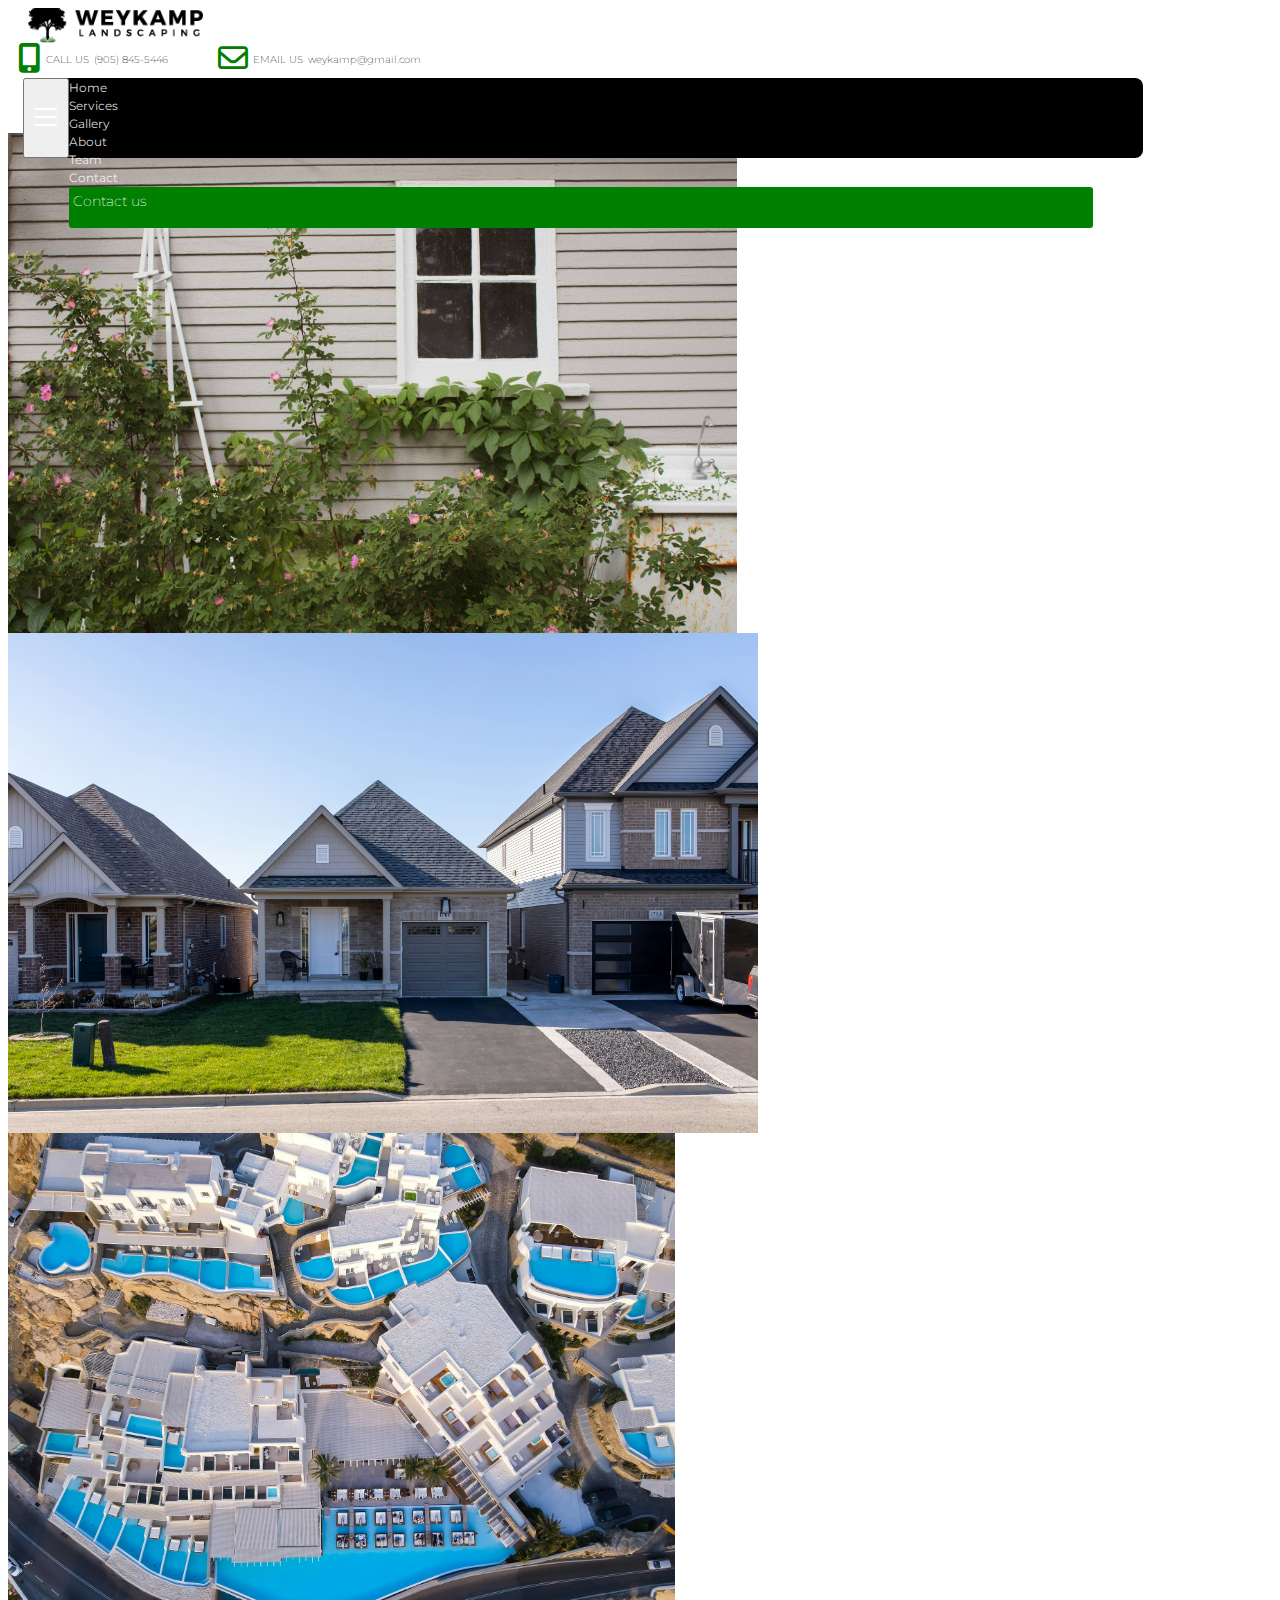
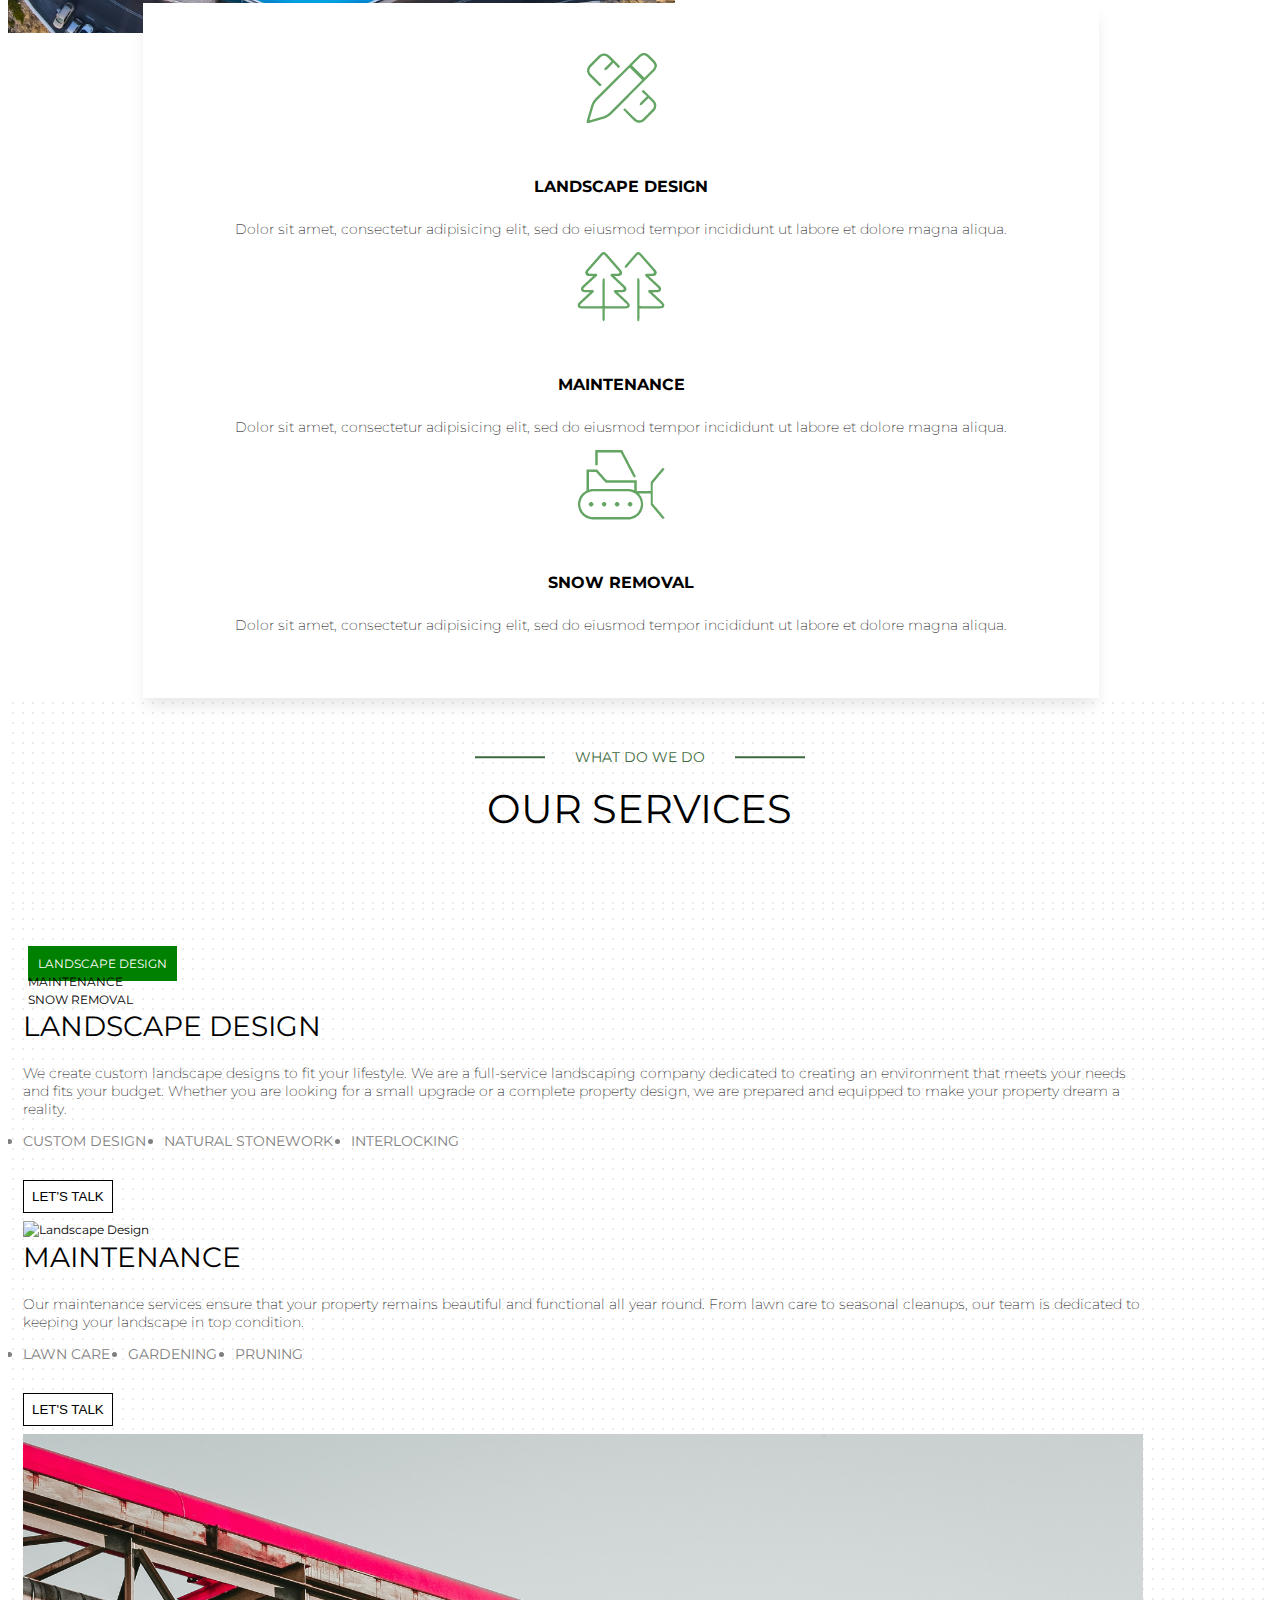
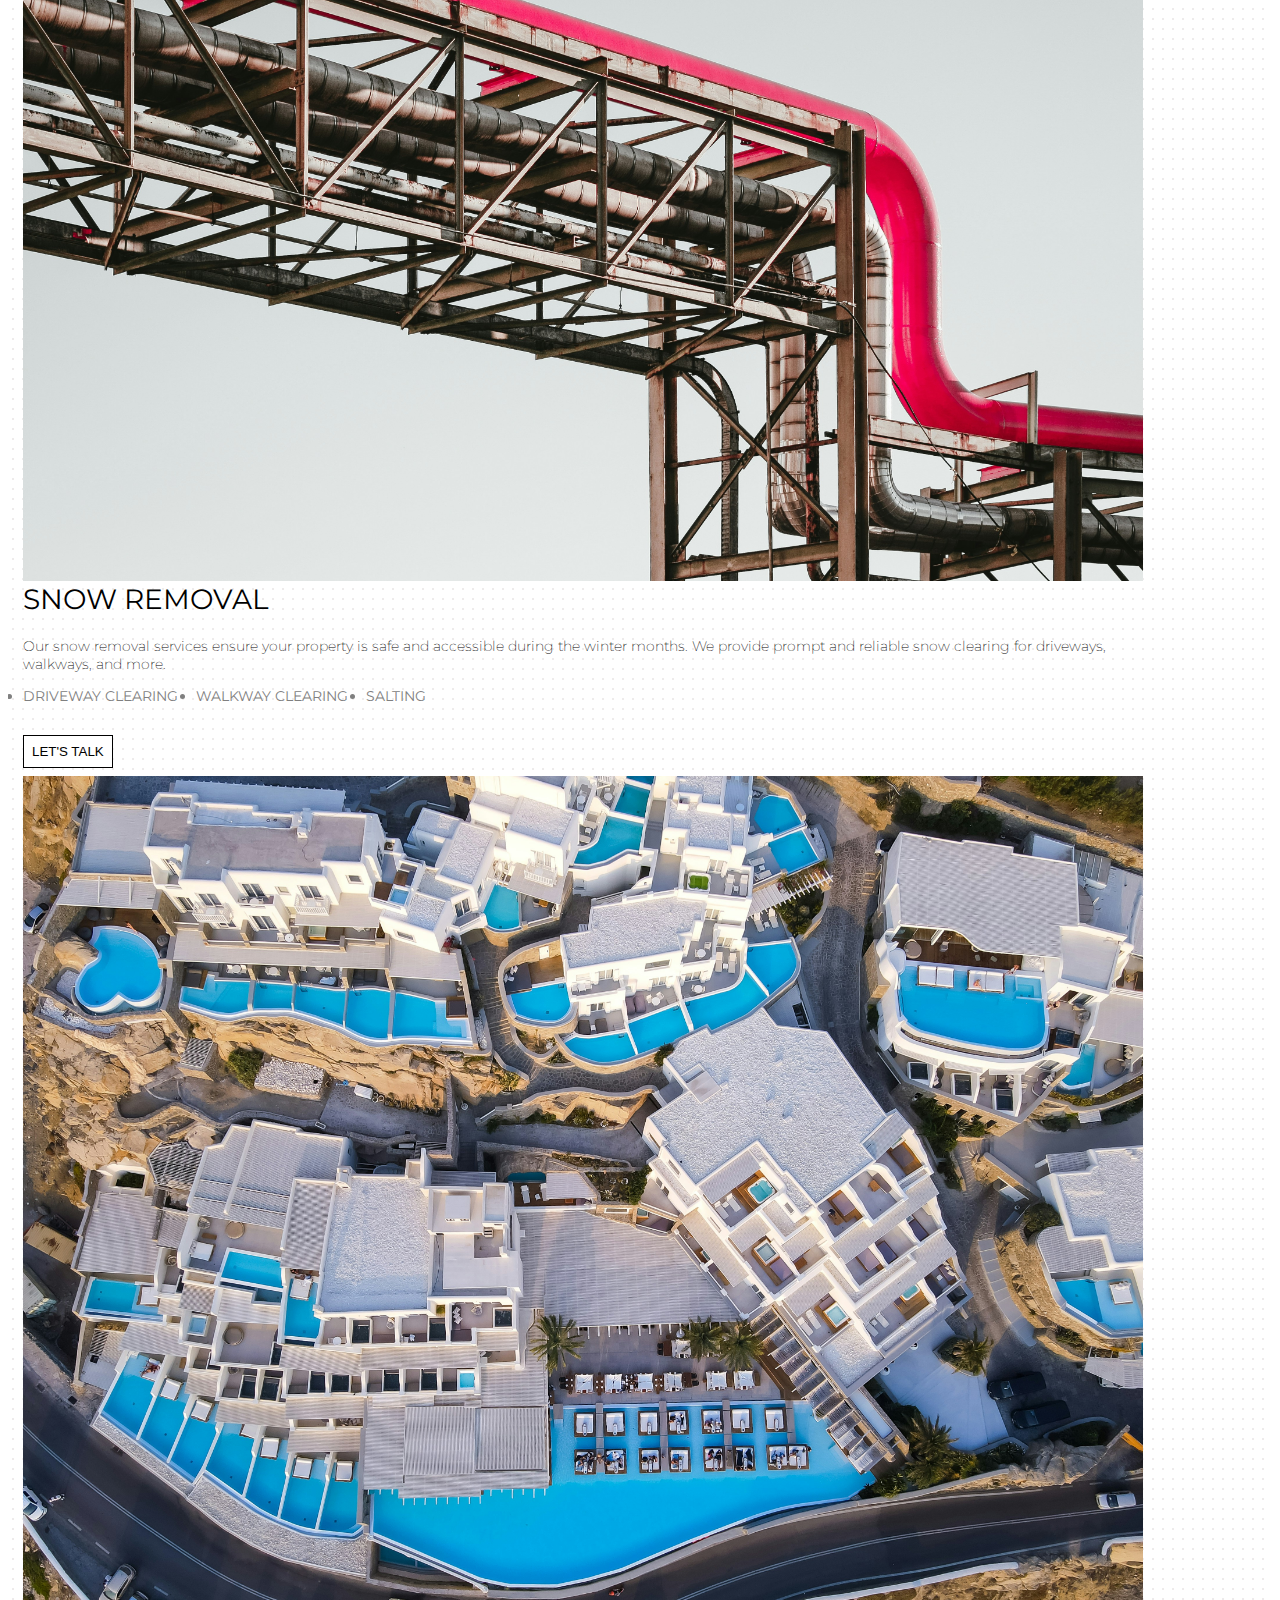
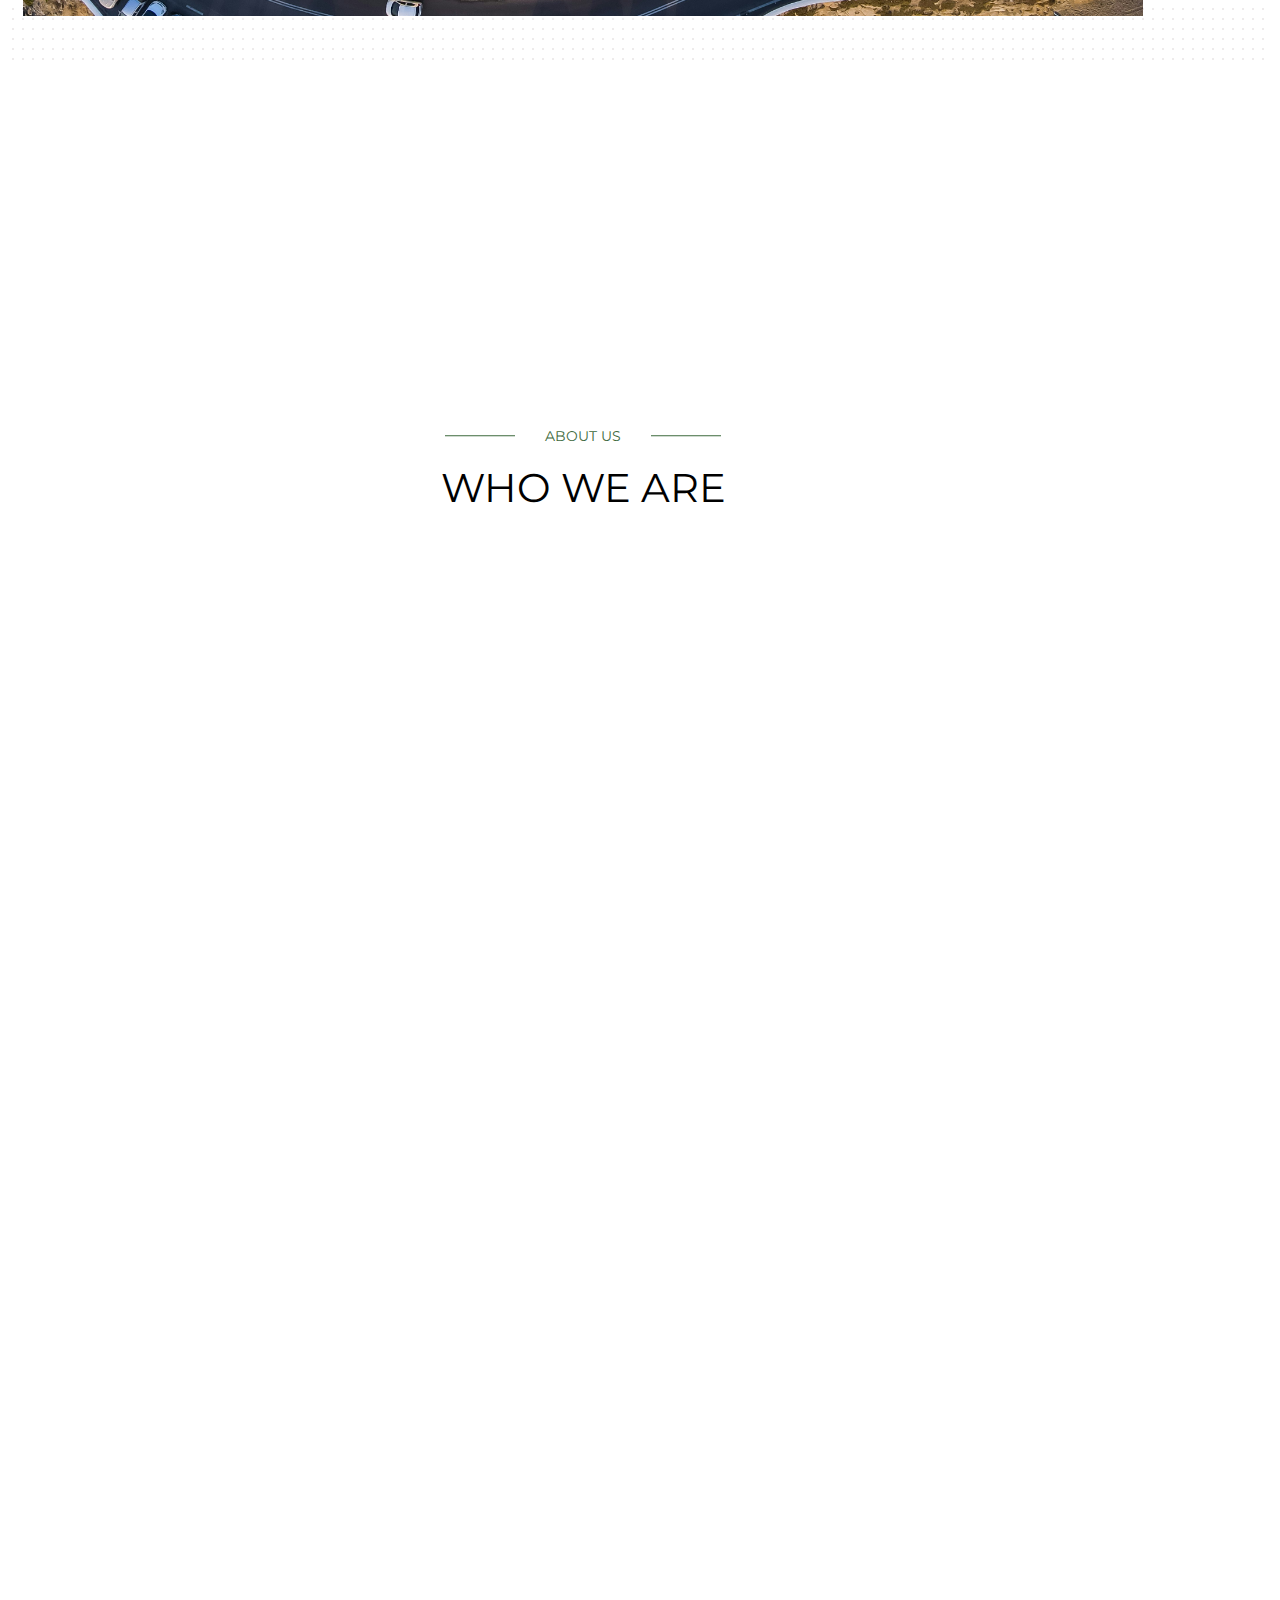
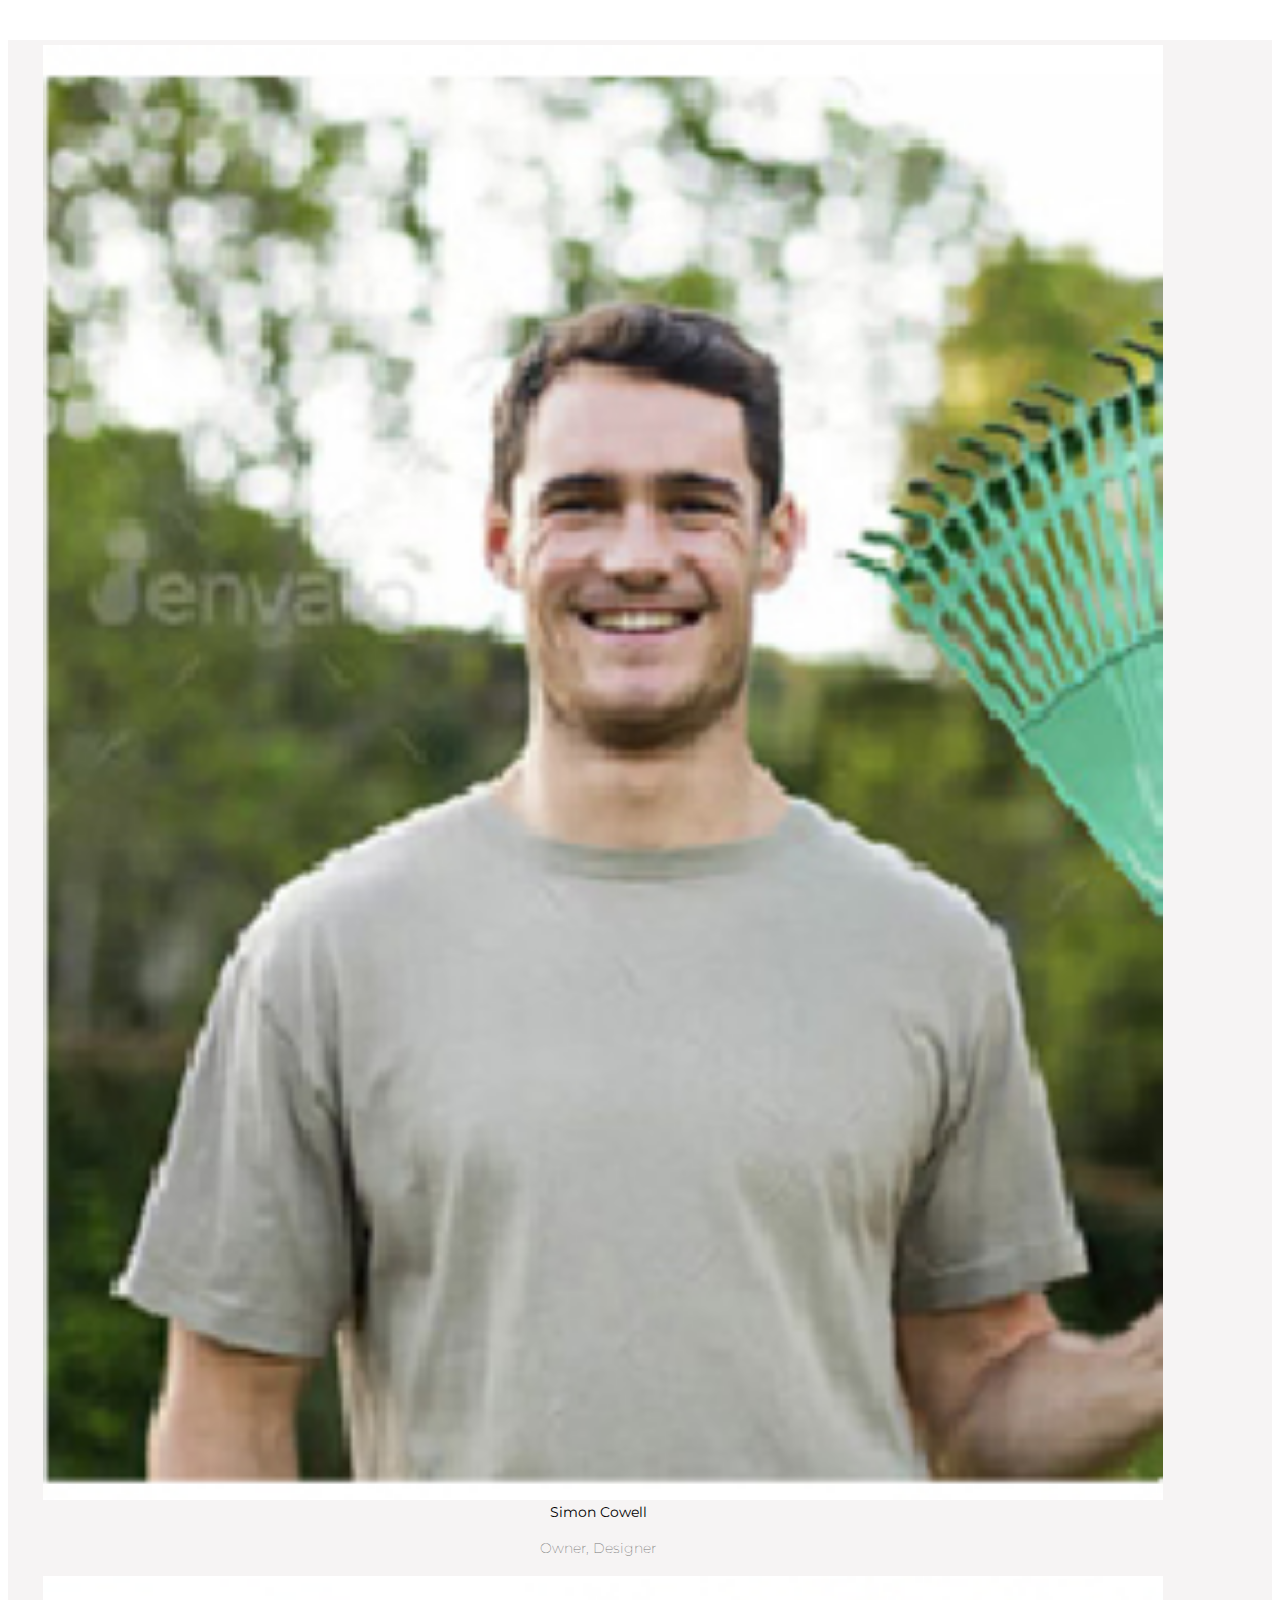
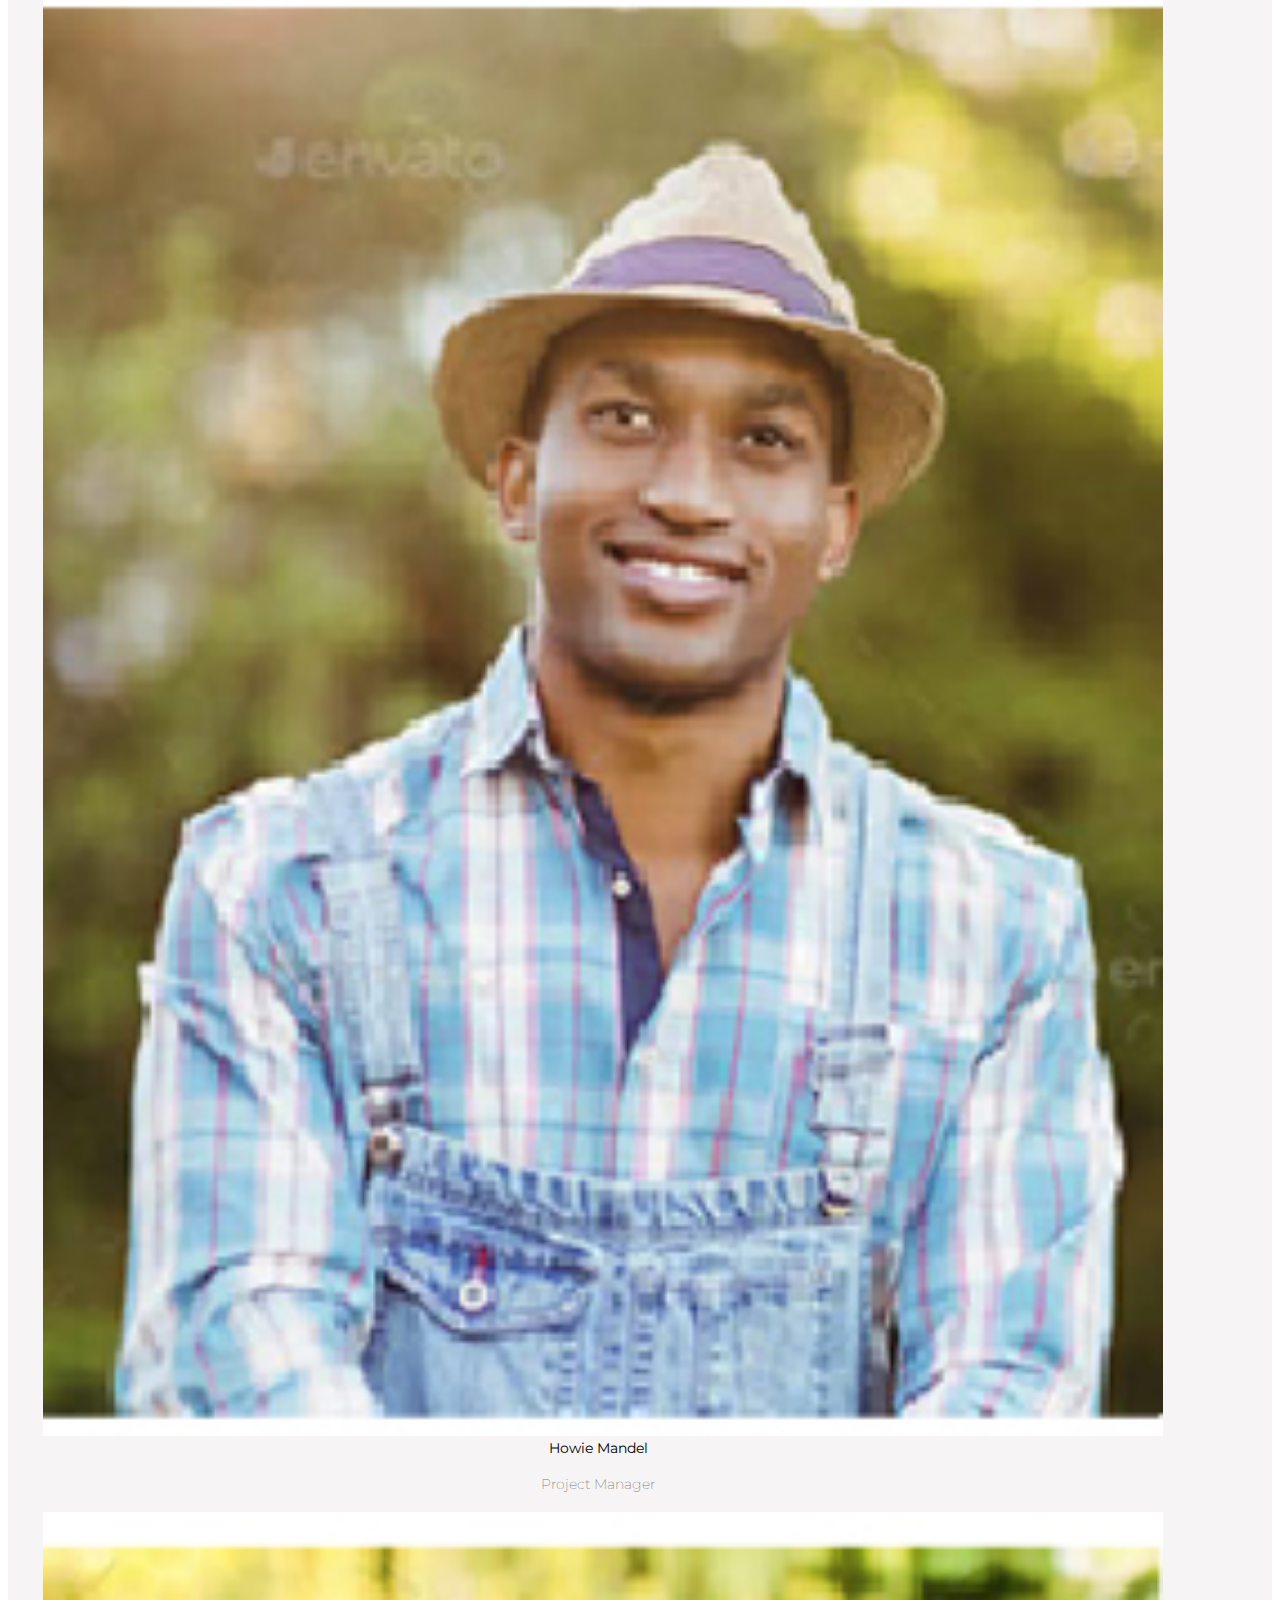
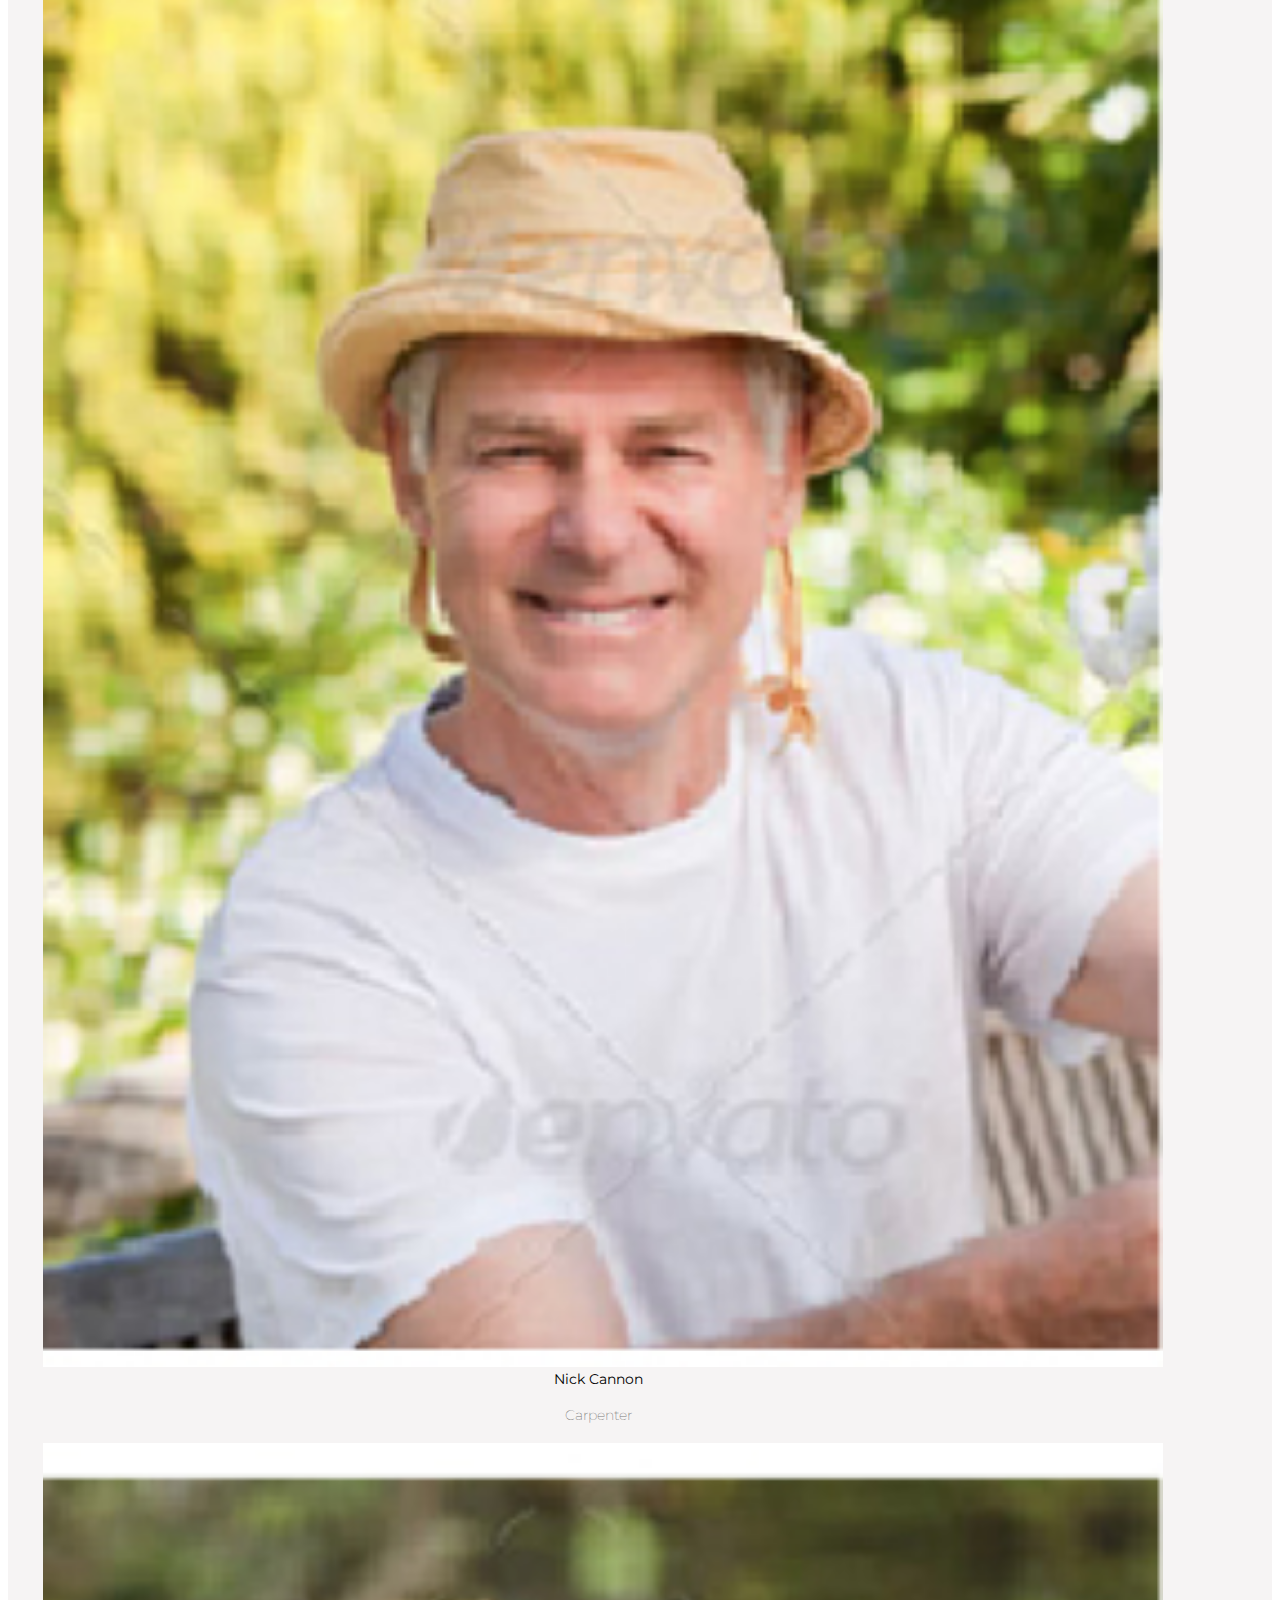
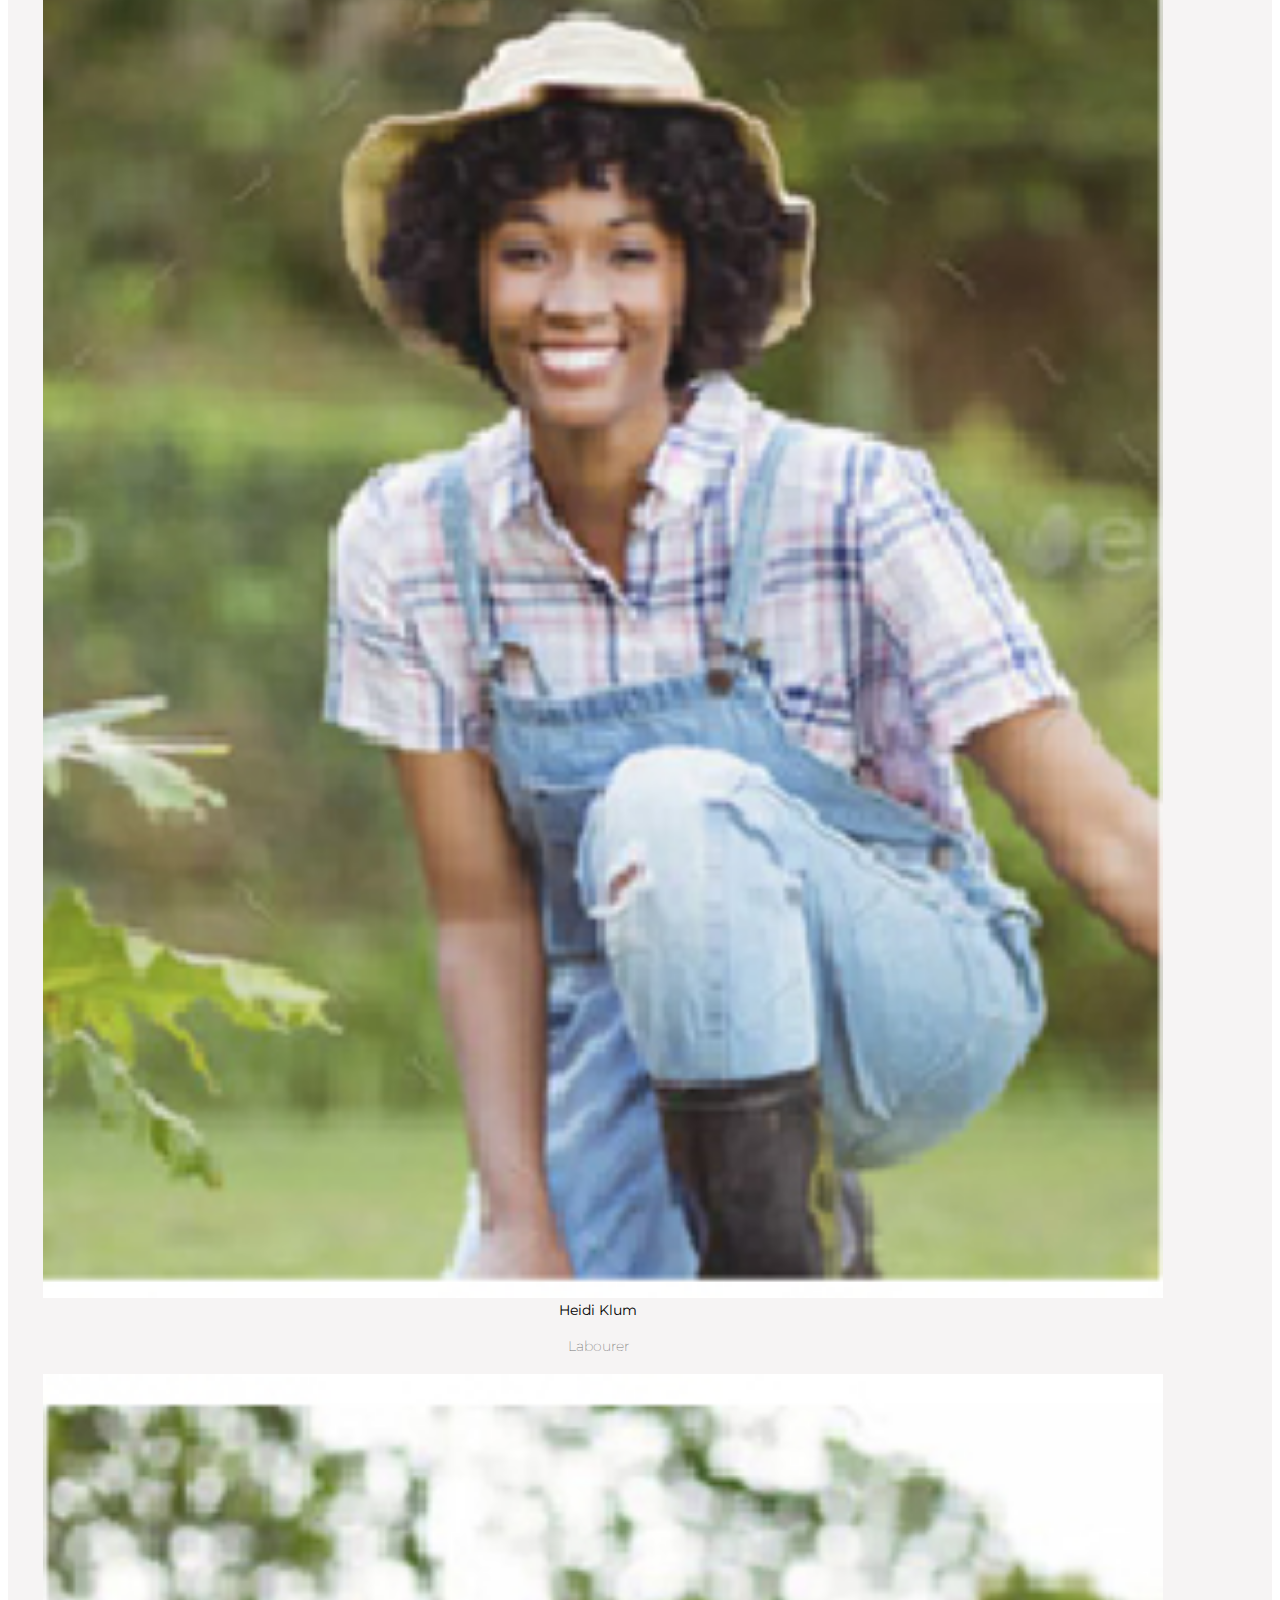
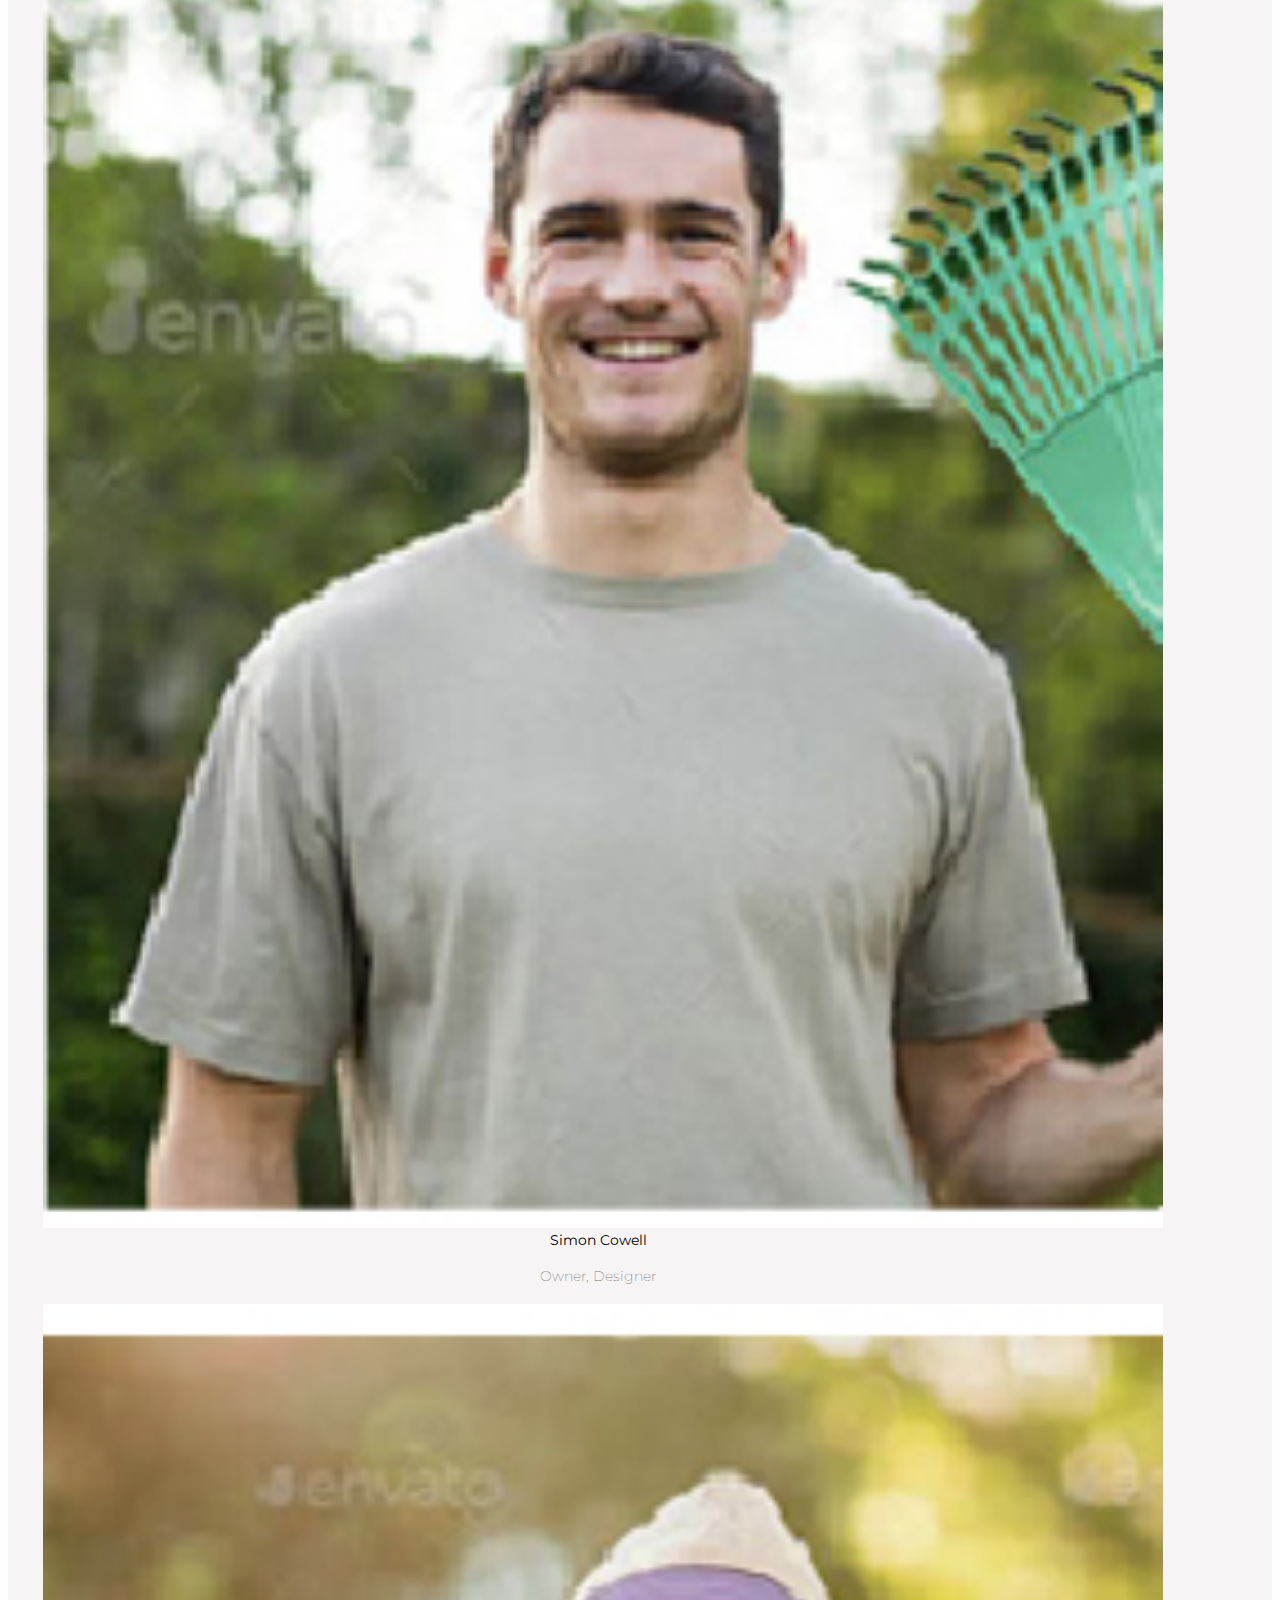
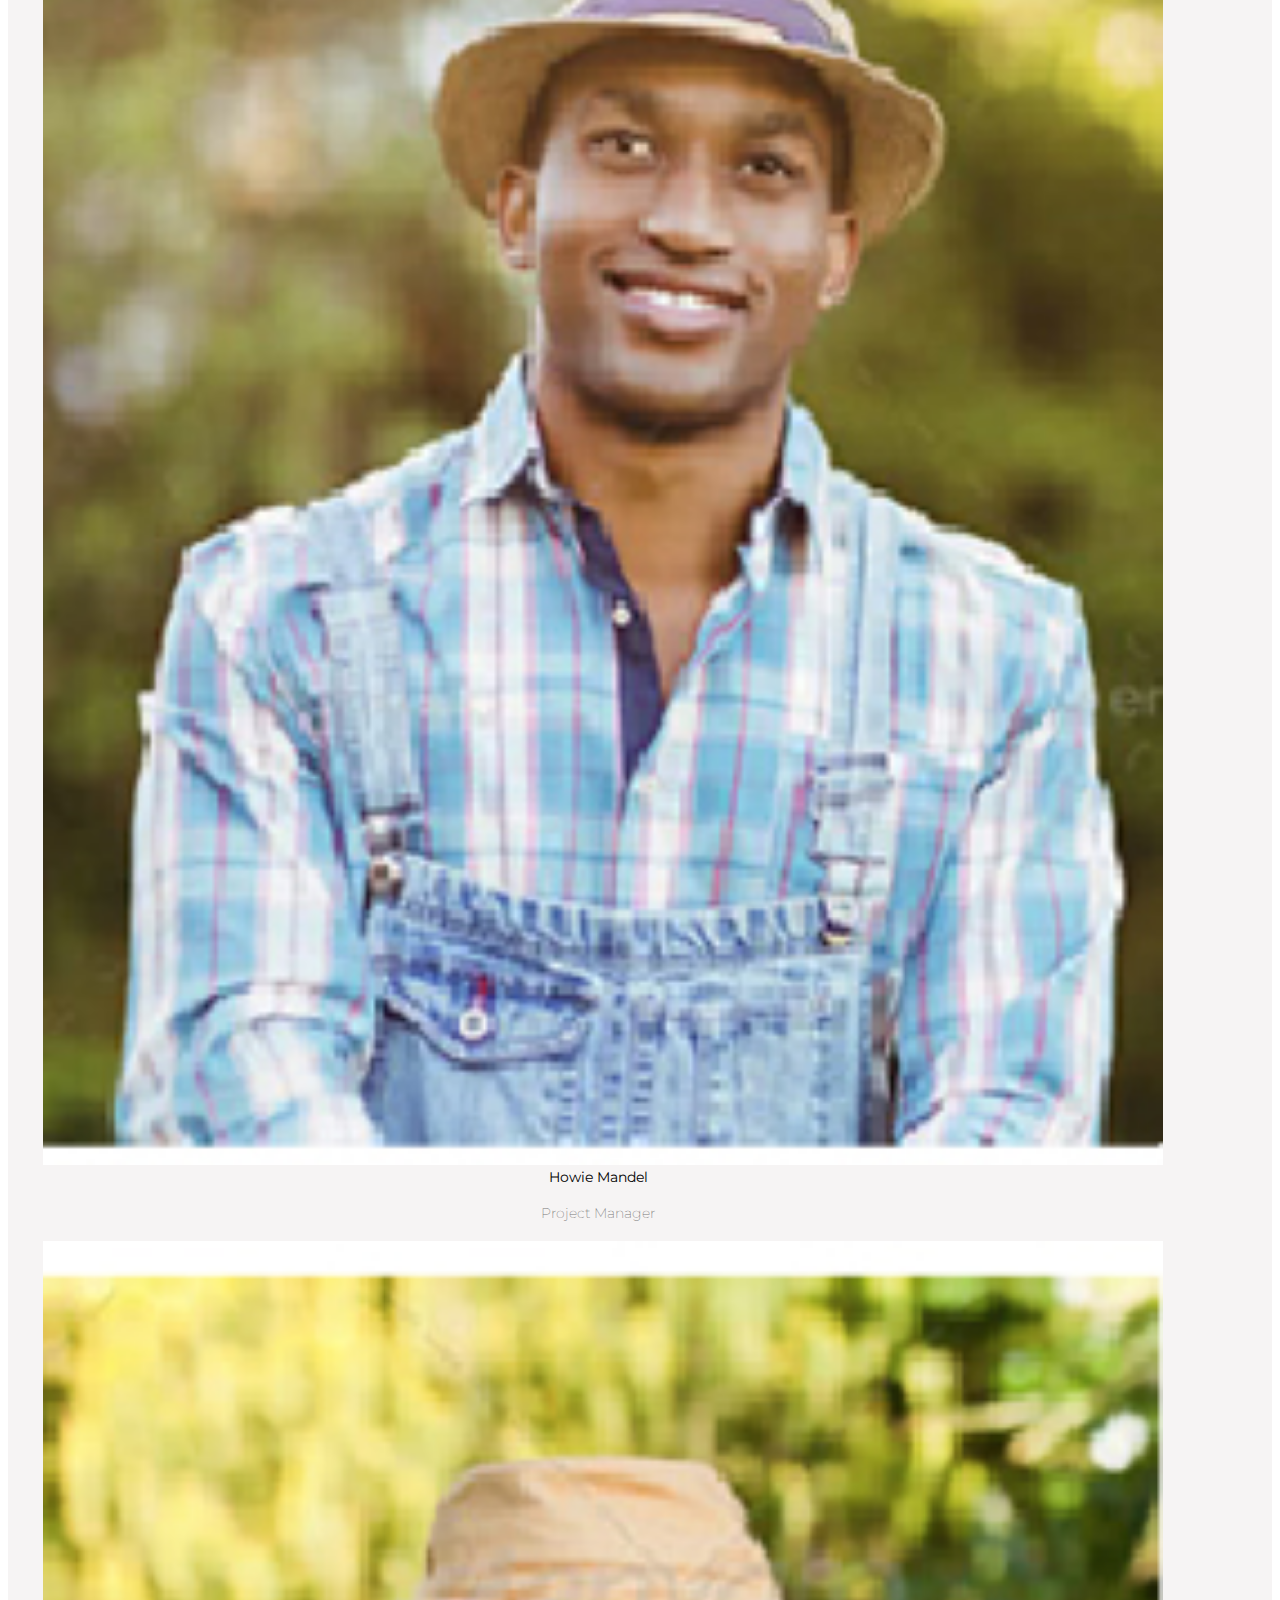
==== commit 7e5c08e5: "upload" ====
--- a/index.html
+++ b/index.html
@@ -136,9 +136,7 @@
       </div>
     </div>
     <!-- banner services  -->
-    <div
-      data-aos="fade-down-right"
-      style="opacity: 1;" 
+    <div style="opacity: 1;" 
       class="container banner-services"
     >
       <div class="bg-light">
--- a/css/style.css
+++ b/css/style.css
@@ -107,9 +107,10 @@
 .extra-light{font-weight:200;}
 .regular{font-weight:400;}
 .banner .banner-slider img{width:100%;height:auto;}
-.banner-services{position: relative;}
-.main-services{padding:50px 30px;width:80%;box-shadow: 0px 10px 15px -3px rgba(0,0,0,0.1);margin-bottom: 30px; background-color: white !important; justify-content: center; align-items: center; margin-left: 120px !important;
-  margin:-50px auto 0;position: relative;z-index: index 1;opacity: 1; margin-top: -50px; position: fixed;}
+/* .banner-services{position: relative;} */
+.main-services{padding:50px 30px;width:80%;box-shadow: 0px 10px 15px -3px rgba(0,0,0,0.1);margin-bottom: 30px;
+   background-color: white !important; justify-content: center; align-items: center; margin-left: 120px !important;
+  margin:-50px auto 0;position: relative;z-index: index 1;opacity: 1; margin-top: -50px;}
 .banner-services .imgbox img{margin:0 auto;}
 .banner-services .imgbox{margin-bottom:50px;}
 .banner-services .contentbox h6{text-transform: uppercase; font-size:16px;line-height: 26px;color:#000;font-weight: 700;
@@ -158,10 +159,10 @@
 .counter-up {font-size: 3em;font-weight: bold;}
 .counter-label {font-size: 1.2em;}
 /* services  */
-.services-links{ margin-top: -230px !important;}
+.services-links{ margin-top: 0px !important;}
 .tab-content img {width: 100%;height: auto;}
 .services .list{list-style: disc; color: gray;display: flex;flex-direction: row;gap: 18px;}
-.services {background-color: white; color: rgb(250, 247, 247);margin-top: 200px ;padding: 50px 0;background-image: radial-gradient(rgb(238, 235, 235) 1px, transparent 1px); background-size: 10px 10px;}
+.services {background-color: white; color: rgb(250, 247, 247) ;padding: 50px 0;background-image: radial-gradient(rgb(238, 235, 235) 1px, transparent 1px); background-size: 10px 10px;}
 .services h6{text-align: center!important; justify-content: center; align-items: center;width: auto; max-width: 100%; margin-left: 0px;}
 .services .button{border: 1px solid black; color: black; background-color: white!important; padding: 8px; margin-top: 30px; margin-bottom: 8px;}
 .services .button:hover{background-color: green!important; color: white;}
@@ -184,9 +185,9 @@
 .nav2 .navbar ul li a{color: rgba(255, 255, 255, 0.845); text-decoration: none;}
 .contactus {display: block!important; background-color: green; color: #fff;padding: 2px; border-radius: 3px;margin-top: 1px;text-decoration: none;}
 @media (min-width: 320px) and (max-width: 786px) {
-  .main-services{margin-left: 30px !important; margin-top: -120px !important;}
-  .services{margin-top: 590px !important;}
-  .services-links{margin-top: -650px !important;}
+  .main-services{margin-left: 30px !important; }
+  .services{margin-top: 0px !important;}
+  .services-links{margin-top: 0px !important;}
 .navbar-brand{display: block!important;}
 .main-services a .contentbox h6 {text-decoration: none !important;}
 .topnavbar{display: none!important; height: 0%; width:0% ;}
